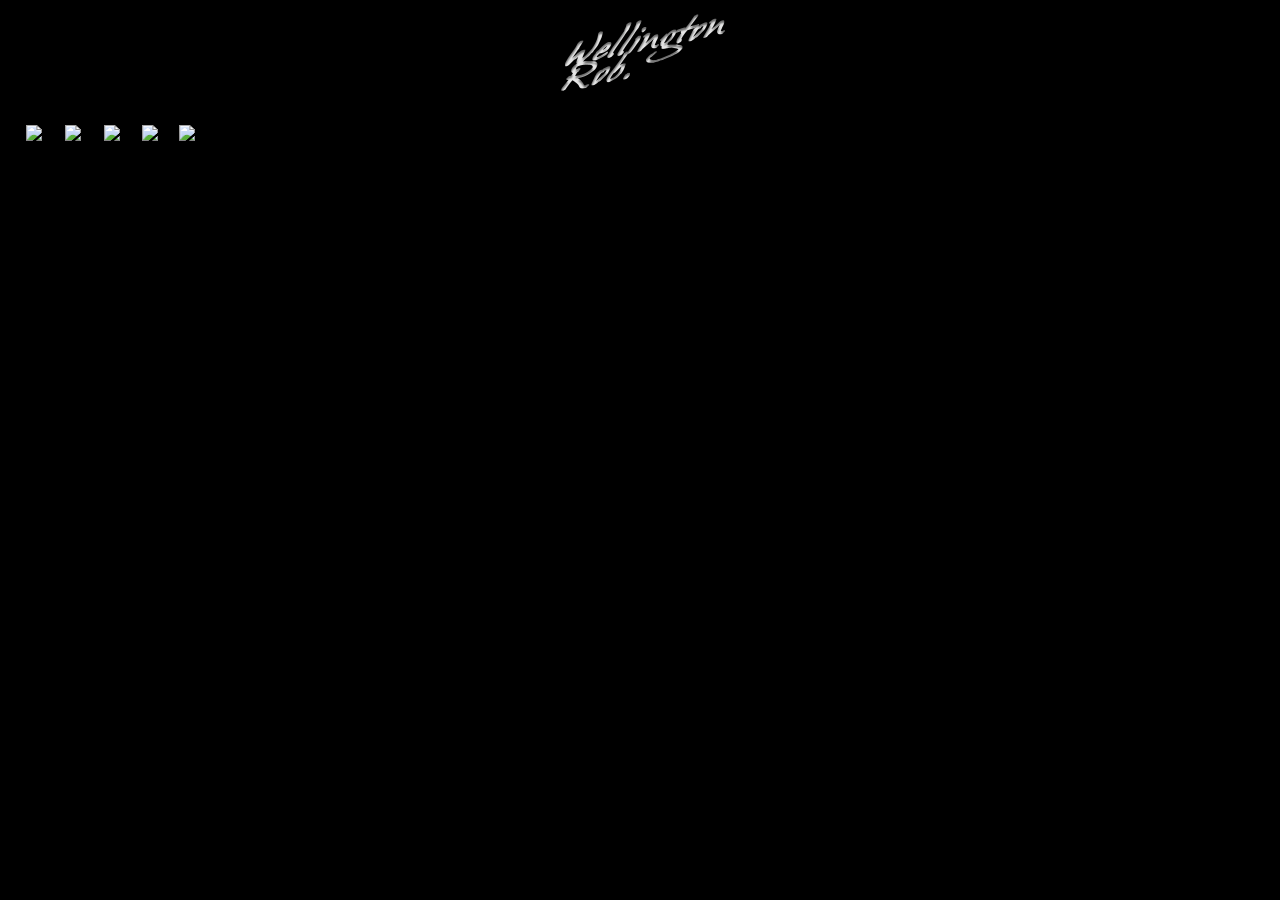
==== index.html @ d38f739b "Add files via upload" ====
<!DOCTYPE html>
<!--[if lt IE 7 ]> <html class="ie ie6 no-js" lang="en"> <![endif]-->
<!--[if IE 7 ]>    <html class="ie ie7 no-js" lang="en"> <![endif]-->
<!--[if IE 8 ]>    <html class="ie ie8 no-js" lang="en"> <![endif]-->
<!--[if IE 9 ]>    <html class="ie ie9 no-js" lang="en"> <![endif]-->
<!--[if gt IE 9]><!--><html class="no-js" lang="en"><!--<![endif]-->
    <head>
        <meta charset="UTF-8" />
        <meta http-equiv="X-UA-Compatible" content="IE=edge,chrome=1"> 
        <title>Wellington Rob.</title>
        <meta name="viewport" content="width=device-width, initial-scale=1.0"> 
        <meta name="description" content="Fullscreen Background Image Slideshow with CSS3 - A Css-only fullscreen background image slideshow" />
        <meta name="keywords" content="css3, css-only, fullscreen, background, slideshow, images, content" />
        <meta name="author" content="Codrops" />
        <link rel="shortcut icon" href="../favicon.ico"> 
        <link rel="stylesheet" type="text/css" href="css/demo.css" />
        <link rel="stylesheet" type="text/css" href="css/style1.css" />
		<script type="text/javascript" src="js/modernizr.custom.86080.js"></script>
    </head>
      <body id="page">

        <ul class="cb-slideshow">
            <li><span>Image 01</span><div><h3></h3></div></li>
            <li><span>Image 02</span><div><h3></h3></div></li>
            <li><span>Image 03</span><div><h3></h3></div></li>
            <li><span>Image 04</span><div><h3></h3></div></li>
            <li><span>Image 05</span><div><h3></h3></div></li>
            <li><span>Image 06</span><div><h3></h3></div></li>

        </ul>
        <div class="container">
            <!-- Codrops top bar -->
            <div class="codrops-top">
            
               
        <img src="images/logo.png" width="200">

    </body>
    </div>


        <table width="200" border="0">
  <tr>
    <th scope="col">&nbsp;</th>
    <th scope="col">&nbsp;</th>
    <th scope="col">&nbsp;</th>
    <th scope="col">&nbsp;</th>
    <th scope="col">&nbsp;</th>
    <th scope="col">&nbsp;</th>
    <th scope="col">&nbsp;</th>
    <th scope="col">&nbsp;</th>
  </tr>
  <tr>
    <td>&nbsp;</td>
    <td>&nbsp;</td>
    <td>&nbsp;</td>
    <td><img src="http://www.freeiconspng.com/uploads/images-linkedin-logo-png-14.png" width="30">&nbsp;&nbsp;</td>
    <td><img src="http://www.pngall.com/wp-content/uploads/2016/04/Github-PNG-Image-180x180.png" width="30">&nbsp;&nbsp;</td>
    <td><img src="http://www.pngall.com/wp-content/uploads/2016/07/Facebook-PNG-Image-180x180.png" width="30">&nbsp;&nbsp;</td>
    <td><img src="http://icons.iconarchive.com/icons/danleech/simple/512/behance-icon.png" width="30">&nbsp;&nbsp;</td>
    <td><img src="https://cdn1.iconfinder.com/data/icons/logotypes/32/instagram-128.png" width="30"></td>
  </tr>
  <tr>
    <td>&nbsp;</td>
    <td>&nbsp;</td>
    <td>&nbsp;</td>
    <td>&nbsp;</td>
    <td>&nbsp;</td>
    <td>&nbsp;</td>
    <td>&nbsp;</td>
    <td>&nbsp;</td>
  </tr>
  <tr>
    <td>&nbsp;</td>
    <td>&nbsp;</td>
    <td>&nbsp;</td>
    <td>&nbsp;</td>
    <td>&nbsp;</td>
    <td>&nbsp;</td>
    <td>&nbsp;</td>
    <td>&nbsp;</td>
  </tr>
  <tr>
    <td>&nbsp;</td>
    <td>&nbsp;</td>
    <td>&nbsp;</td>
    <td>&nbsp;</td>
    <td>&nbsp;</td>
    <td>&nbsp;</td>
    <td>&nbsp;</td>
    <td>&nbsp;</td>
  </tr>
  <tr>
    <td>&nbsp;</td>
    <td>&nbsp;</td>
    <td>&nbsp;</td>
    <td>&nbsp;</td>
    <td>&nbsp;</td>
    <td>&nbsp;</td>
    <td>&nbsp;</td>
    <td>&nbsp;</td>
  </tr>
  <tr>
    <td>&nbsp;</td>
    <td>&nbsp;</td>
    <td>&nbsp;</td>
    <td>&nbsp;</td>
    <td>&nbsp;</td>
    <td>&nbsp;</td>
    <td>&nbsp;</td>
    <td>&nbsp;</td>
  </tr>
  <tr>
    <td>&nbsp;</td>
    <td>&nbsp;</td>
    <td>&nbsp;</td>
    <td>&nbsp;</td>
    <td>&nbsp;</td>
    <td>&nbsp;</td>
    <td>&nbsp;</td>
    <td>&nbsp;</td>
  </tr>
</table>
</div>

</html>
---- css/demo.css ----
@font-face {
    font-family: 'BebasNeueRegular';
    src: url('fonts/BebasNeue-webfont.eot');
    src: url('fonts/BebasNeue-webfont.eot?#iefix') format('embedded-opentype'),
         url('fonts/BebasNeue-webfont.woff') format('woff'),
         url('fonts/BebasNeue-webfont.ttf') format('truetype'),
         url('fonts/BebasNeue-webfont.svg#BebasNeueRegular') format('svg');
    font-weight: normal;
    font-style: normal;
}
/* CSS reset */
body,div,dl,dt,dd,ul,ol,li,h1,h2,h3,h4,h5,h6,pre,form,fieldset,input,textarea,p,blockquote,th,td { 
	margin:0;
	padding:0;
}
html,body {
	margin:0;
	padding:0;
}
table {
	border-collapse:collapse;
	border-spacing:0;
}
fieldset,img { 
	border:0;
}
input{
	border:1px solid #b0b0b0;
	padding:3px 5px 4px;
	color:#979797;
	width:190px;
}
address,caption,cite,code,dfn,th,var {
	font-style:normal;
	font-weight:normal;
}
ol,ul {
	list-style:none;
}
caption,th {
	text-align:left;
}
h1,h2,h3,h4,h5,h6 {
	font-size:100%;
	font-weight:normal;
}
q:before,q:after {
	content:'';
}
abbr,acronym { border:0;
}
/* General Demo Style */
body{
	font-family: Constantia, Palatino, "Palatino Linotype", "Palatino LT STD", Georgia, serif;
	background: #000;
	font-weight: 400;
	font-size: 15px;
	color: #aa3e03;
	overflow-y: scroll;
	overflow-x: hidden;
}
.ie7 body{
	overflow:hidden;
}
a{
	color: #333;
	text-decoration: none;
}
.container{
	position: relative;
	text-align: center;
}
.clr{
	clear: both;
}
.container > header{
	padding: 30px 30px 10px 20px;
	margin: 0px 20px 10px 20px;
	position: relative;
	display: block;
	text-shadow: 1px 1px 1px rgba(0,0,0,0.2);
    text-align: left;
}
.container > header h1{
	font-family: 'BebasNeueRegular', 'Arial Narrow', Arial, sans-serif;
	font-size: 35px;
	line-height: 35px;
	position: relative;
	font-weight: 400;
	color: #fff;
	text-shadow: 1px 1px 1px rgba(0,0,0,0.3);
    padding: 0px 0px 5px 0px;
}
.container > header h1 span{

}
.container > header h2, p.info{
	font-size: 16px;
	font-style: italic;
	color: #f8f8f8;
	text-shadow: 1px 1px 1px rgba(0,0,0,0.6);
}
/* Header Style */
.codrops-top{
	font-family: Arial, sans-serif;
	line-height: 24px;
	font-size: 11px;
	width: 100%;
	background: rgba(0, 0, 0, 0.54);
	opacity: 0.9;
	text-transform: uppercase;
	z-index: 9999;
	position: relative;
	-moz-box-shadow: 1px 0px 2px #000;
	-webkit-box-shadow: 1px 0px 2px #000;
	box-shadow: 1px 0px 2px #000;
}
.codrops-top a{
	padding: 0px 10px;
	letter-spacing: 1px;
	color: #ddd;
	display: block;
	float: left;
}
.codrops-top a:hover{
	color: #fff;
}
.codrops-top span.right{
	float: right;
}
.codrops-top span.right a{
	float: none;
	display: inline;
}

p.codrops-demos{
	display: block;
	padding: 15px 0px;
}
p.codrops-demos a,
p.codrops-demos a.current-demo,
p.codrops-demos a.current-demo:hover{
    display: inline-block;
	border: 1px solid #6d0019;
	padding: 4px 10px 3px;
	font-size: 13px;
	line-height: 18px;
	margin: 2px 3px;
	font-weight: 800;
	-webkit-box-shadow: 0px 1px 1px rgba(0,0,0,0.1);
	-moz-box-shadow:0px 1px 1px rgba(0,0,0,0.1);
	box-shadow: 0px 1px 1px rgba(0,0,0,0.1);
	color:#fff;
	-webkit-border-radius: 5px;
	-moz-border-radius: 5px;
	border-radius: 5px;
	background: #a90329;
	background: -moz-linear-gradient(top, #a90329 0%, #8f0222 44%, #6d0019 100%);
	background: -webkit-gradient(linear, left top, left bottom, color-stop(0%,#a90329), color-stop(44%,#8f0222), color-stop(100%,#6d0019));
	background: -webkit-linear-gradient(top, #a90329 0%,#8f0222 44%,#6d0019 100%);
	background: -o-linear-gradient(top, #a90329 0%,#8f0222 44%,#6d0019 100%);
	background: -ms-linear-gradient(top, #a90329 0%,#8f0222 44%,#6d0019 100%);
	background: linear-gradient(top, #a90329 0%,#8f0222 44%,#6d0019 100%);
}
p.codrops-demos a:hover{
	background: #6d0019;
}
p.codrops-demos a:active{
	background: #6d0019;
	background: -moz-linear-gradient(top, #6d0019 0%, #8f0222 56%, #a90329 100%);
	background: -webkit-gradient(linear, left top, left bottom, color-stop(0%,#6d0019), color-stop(56%,#8f0222), color-stop(100%,#a90329));
	background: -webkit-linear-gradient(top, #6d0019 0%,#8f0222 56%,#a90329 100%);
	background: -o-linear-gradient(top, #6d0019 0%,#8f0222 56%,#a90329 100%);
	background: -ms-linear-gradient(top, #6d0019 0%,#8f0222 56%,#a90329 100%);
	background: linear-gradient(top, #6d0019 0%,#8f0222 56%,#a90329 100%);
	-webkit-box-shadow: 0px 1px 1px rgba(255,255,255,0.9);
	-moz-box-shadow:0px 1px 1px rgba(255,255,255,0.9);
	box-shadow: 0px 1px 1px rgba(255,255,255,0.9);
}
p.codrops-demos a.current-demo,
p.codrops-demos a.current-demo:hover{
	color: #A5727D;
	background: #6d0019;
}
/* Media Queries */
@media screen and (max-width: 767px) {
	.container > header{
		text-align: center;
	}
	p.codrops-demos {
		position: relative;
		top: auto;
		left: auto;
	}
}
---- css/style1.css ----
.cb-slideshow,
.cb-slideshow:after { 
    position: fixed;
    width: 100%;
    height: 100%;
    top: 0px;
    left: 0px;
    z-index: 0; 
}
.cb-slideshow:after { 
    content: '';
    background: transparent url(../images/pattern.png) repeat top left; 
}
.cb-slideshow li span { 
    width: 100%;
    height: 100%;
    position: absolute;
    top: 0px;
    left: 0px;
    color: transparent;
    background-size: cover;
    background-position: 50% 50%;
    background-repeat: none;
    opacity: 0;
    z-index: 0;
	-webkit-backface-visibility: hidden;
    -webkit-animation: imageAnimation 36s linear infinite 0s;
    -moz-animation: imageAnimation 36s linear infinite 0s;
    -o-animation: imageAnimation 36s linear infinite 0s;
    -ms-animation: imageAnimation 36s linear infinite 0s;
    animation: imageAnimation 36s linear infinite 0s; 
}
.cb-slideshow li div { 
    z-index: 1000;
    position: absolute;
    bottom: 30px;
    left: 0px;
    width: 100%;
    text-align: center;
    opacity: 0;
    color: #fff;
    -webkit-animation: titleAnimation 36s linear infinite 0s;
    -moz-animation: titleAnimation 36s linear infinite 0s;
    -o-animation: titleAnimation 36s linear infinite 0s;
    -ms-animation: titleAnimation 36s linear infinite 0s;
    animation: titleAnimation 36s linear infinite 0s; 
}
.cb-slideshow li div h3 { 
    font-family: 'BebasNeueRegular', 'Arial Narrow', Arial, sans-serif;
    font-size: 240px;
    padding: 0;
    line-height: 200px; 
}
.cb-slideshow li:nth-child(1) span { 
    background-image: url(../images/1.jpg) 
}
.cb-slideshow li:nth-child(2) span { 
    background-image: url(../images/2.jpg);
    -webkit-animation-delay: 6s;
    -moz-animation-delay: 6s;
    -o-animation-delay: 6s;
    -ms-animation-delay: 6s;
    animation-delay: 6s; 
}
.cb-slideshow li:nth-child(3) span { 
    background-image: url(../images/3.jpg);
    -webkit-animation-delay: 12s;
    -moz-animation-delay: 12s;
    -o-animation-delay: 12s;
    -ms-animation-delay: 12s;
    animation-delay: 12s; 
}
.cb-slideshow li:nth-child(4) span { 
    background-image: url(../images/4.jpg);
    -webkit-animation-delay: 18s;
    -moz-animation-delay: 18s;
    -o-animation-delay: 18s;
    -ms-animation-delay: 18s;
    animation-delay: 18s; 
}
.cb-slideshow li:nth-child(5) span { 
    background-image: url(../images/5.jpg);
    -webkit-animation-delay: 24s;
    -moz-animation-delay: 24s;
    -o-animation-delay: 24s;
    -ms-animation-delay: 24s;
    animation-delay: 24s; 
}
.cb-slideshow li:nth-child(6) span { 
    background-image: url(../images/6.jpg);
    -webkit-animation-delay: 30s;
    -moz-animation-delay: 30s;
    -o-animation-delay: 30s;
    -ms-animation-delay: 30s;
    animation-delay: 30s; 
}
.cb-slideshow li:nth-child(2) div { 
    -webkit-animation-delay: 6s;
    -moz-animation-delay: 6s;
    -o-animation-delay: 6s;
    -ms-animation-delay: 6s;
    animation-delay: 6s; 
}
.cb-slideshow li:nth-child(3) div { 
    -webkit-animation-delay: 12s;
    -moz-animation-delay: 12s;
    -o-animation-delay: 12s;
    -ms-animation-delay: 12s;
    animation-delay: 12s; 
}
.cb-slideshow li:nth-child(4) div { 
    -webkit-animation-delay: 18s;
    -moz-animation-delay: 18s;
    -o-animation-delay: 18s;
    -ms-animation-delay: 18s;
    animation-delay: 18s; 
}
.cb-slideshow li:nth-child(5) div { 
    -webkit-animation-delay: 24s;
    -moz-animation-delay: 24s;
    -o-animation-delay: 24s;
    -ms-animation-delay: 24s;
    animation-delay: 24s; 
}
.cb-slideshow li:nth-child(6) div { 
    -webkit-animation-delay: 30s;
    -moz-animation-delay: 30s;
    -o-animation-delay: 30s;
    -ms-animation-delay: 30s;
    animation-delay: 30s; 
}
/* Animation for the slideshow images */
@-webkit-keyframes imageAnimation { 
    0% { opacity: 0;
    -webkit-animation-timing-function: ease-in; }
    8% { opacity: 1;
         -webkit-animation-timing-function: ease-out; }
    17% { opacity: 1 }
    25% { opacity: 0 }
    100% { opacity: 0 }
}
@-moz-keyframes imageAnimation { 
    0% { opacity: 0;
    -moz-animation-timing-function: ease-in; }
    8% { opacity: 1;
         -moz-animation-timing-function: ease-out; }
    17% { opacity: 1 }
    25% { opacity: 0 }
    100% { opacity: 0 }
}
@-o-keyframes imageAnimation { 
    0% { opacity: 0;
    -o-animation-timing-function: ease-in; }
    8% { opacity: 1;
         -o-animation-timing-function: ease-out; }
    17% { opacity: 1 }
    25% { opacity: 0 }
    100% { opacity: 0 }
}
@-ms-keyframes imageAnimation { 
    0% { opacity: 0;
    -ms-animation-timing-function: ease-in; }
    8% { opacity: 1;
         -ms-animation-timing-function: ease-out; }
    17% { opacity: 1 }
    25% { opacity: 0 }
    100% { opacity: 0 }
}
@keyframes imageAnimation { 
    0% { opacity: 0;
    animation-timing-function: ease-in; }
    8% { opacity: 1;
         animation-timing-function: ease-out; }
    17% { opacity: 1 }
    25% { opacity: 0 }
    100% { opacity: 0 }
}
/* Animation for the title */
@-webkit-keyframes titleAnimation { 
    0% { opacity: 0 }
    8% { opacity: 1 }
    17% { opacity: 1 }
    19% { opacity: 0 }
    100% { opacity: 0 }
}
@-moz-keyframes titleAnimation { 
    0% { opacity: 0 }
    8% { opacity: 1 }
    17% { opacity: 1 }
    19% { opacity: 0 }
    100% { opacity: 0 }
}
@-o-keyframes titleAnimation { 
    0% { opacity: 0 }
    8% { opacity: 1 }
    17% { opacity: 1 }
    19% { opacity: 0 }
    100% { opacity: 0 }
}
@-ms-keyframes titleAnimation { 
    0% { opacity: 0 }
    8% { opacity: 1 }
    17% { opacity: 1 }
    19% { opacity: 0 }
    100% { opacity: 0 }
}
@keyframes titleAnimation { 
    0% { opacity: 0 }
    8% { opacity: 1 }
    17% { opacity: 1 }
    19% { opacity: 0 }
    100% { opacity: 0 }
}
/* Show at least something when animations not supported */
.no-cssanimations .cb-slideshow li span{
	opacity: 1;
}

@media screen and (max-width: 1140px) { 
    .cb-slideshow li div h3 { font-size: 140px }
}
@media screen and (max-width: 600px) { 
    .cb-slideshow li div h3 { font-size: 80px }
}
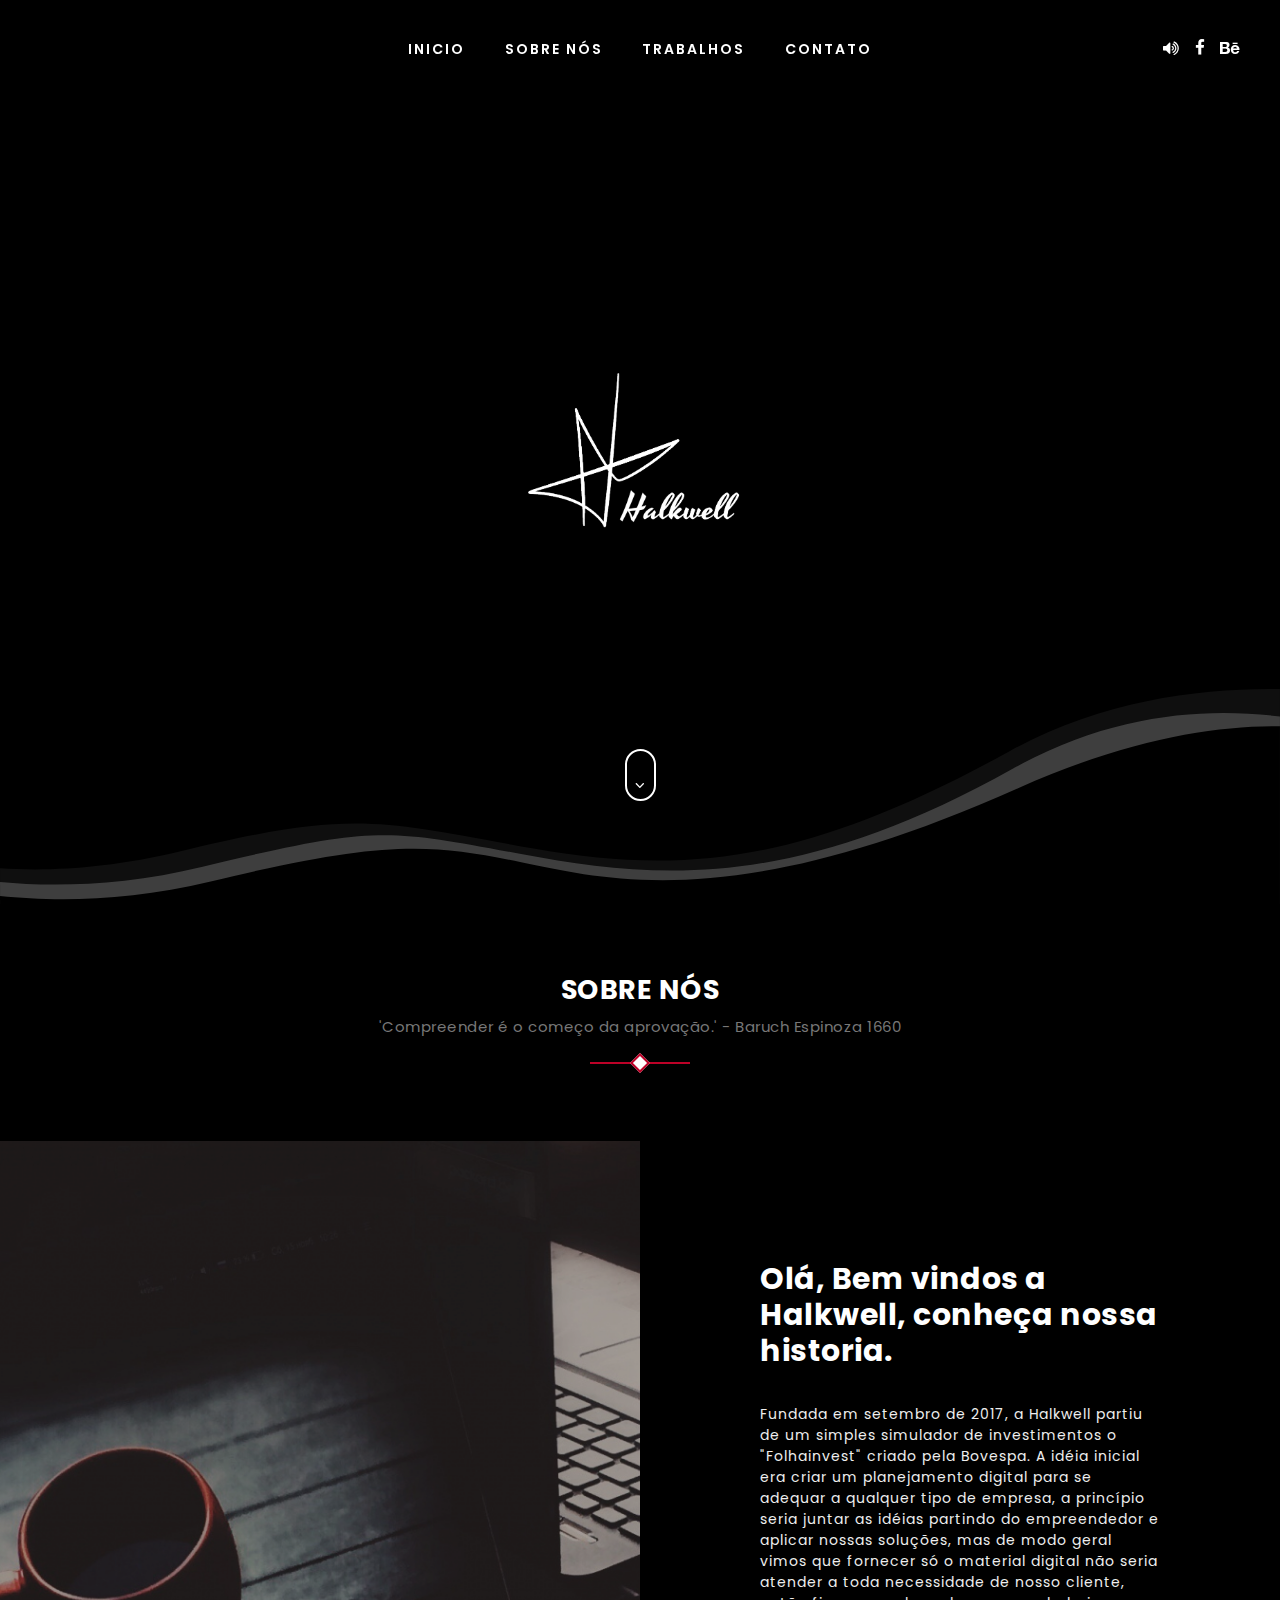
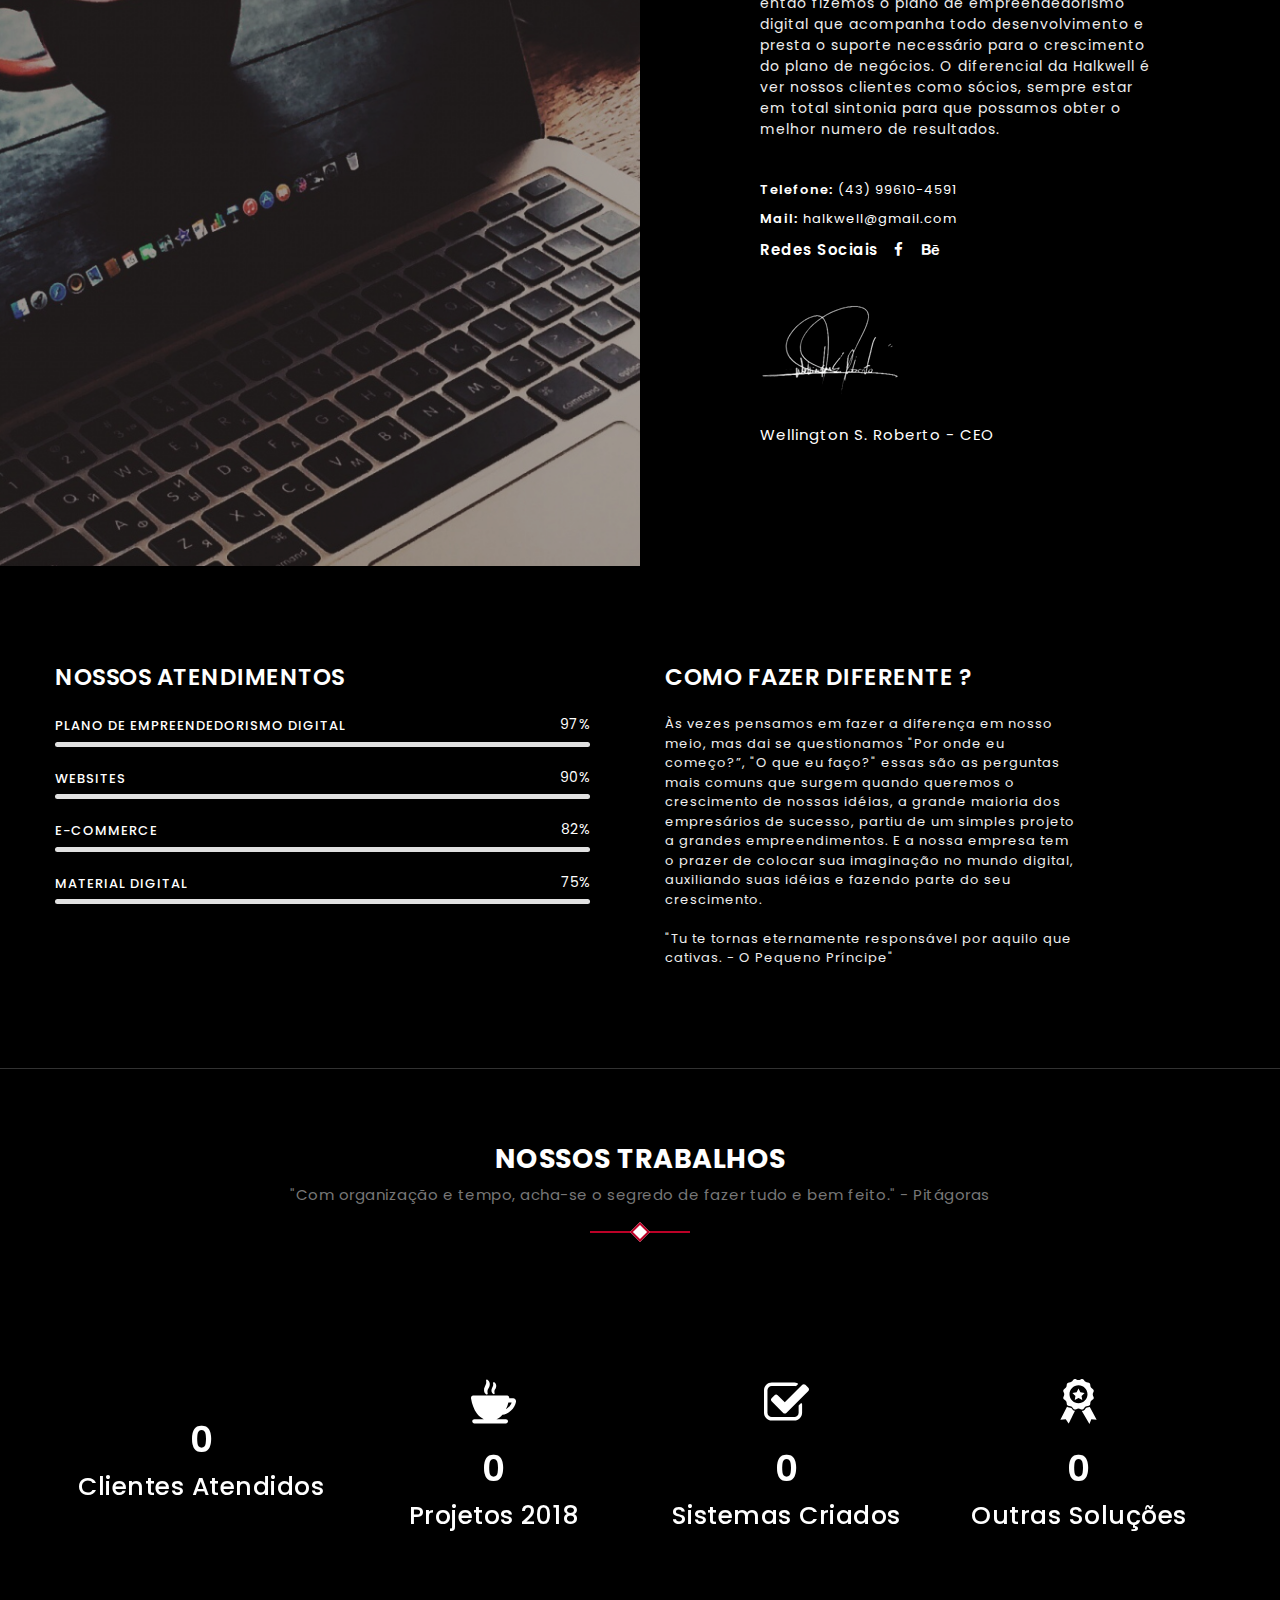
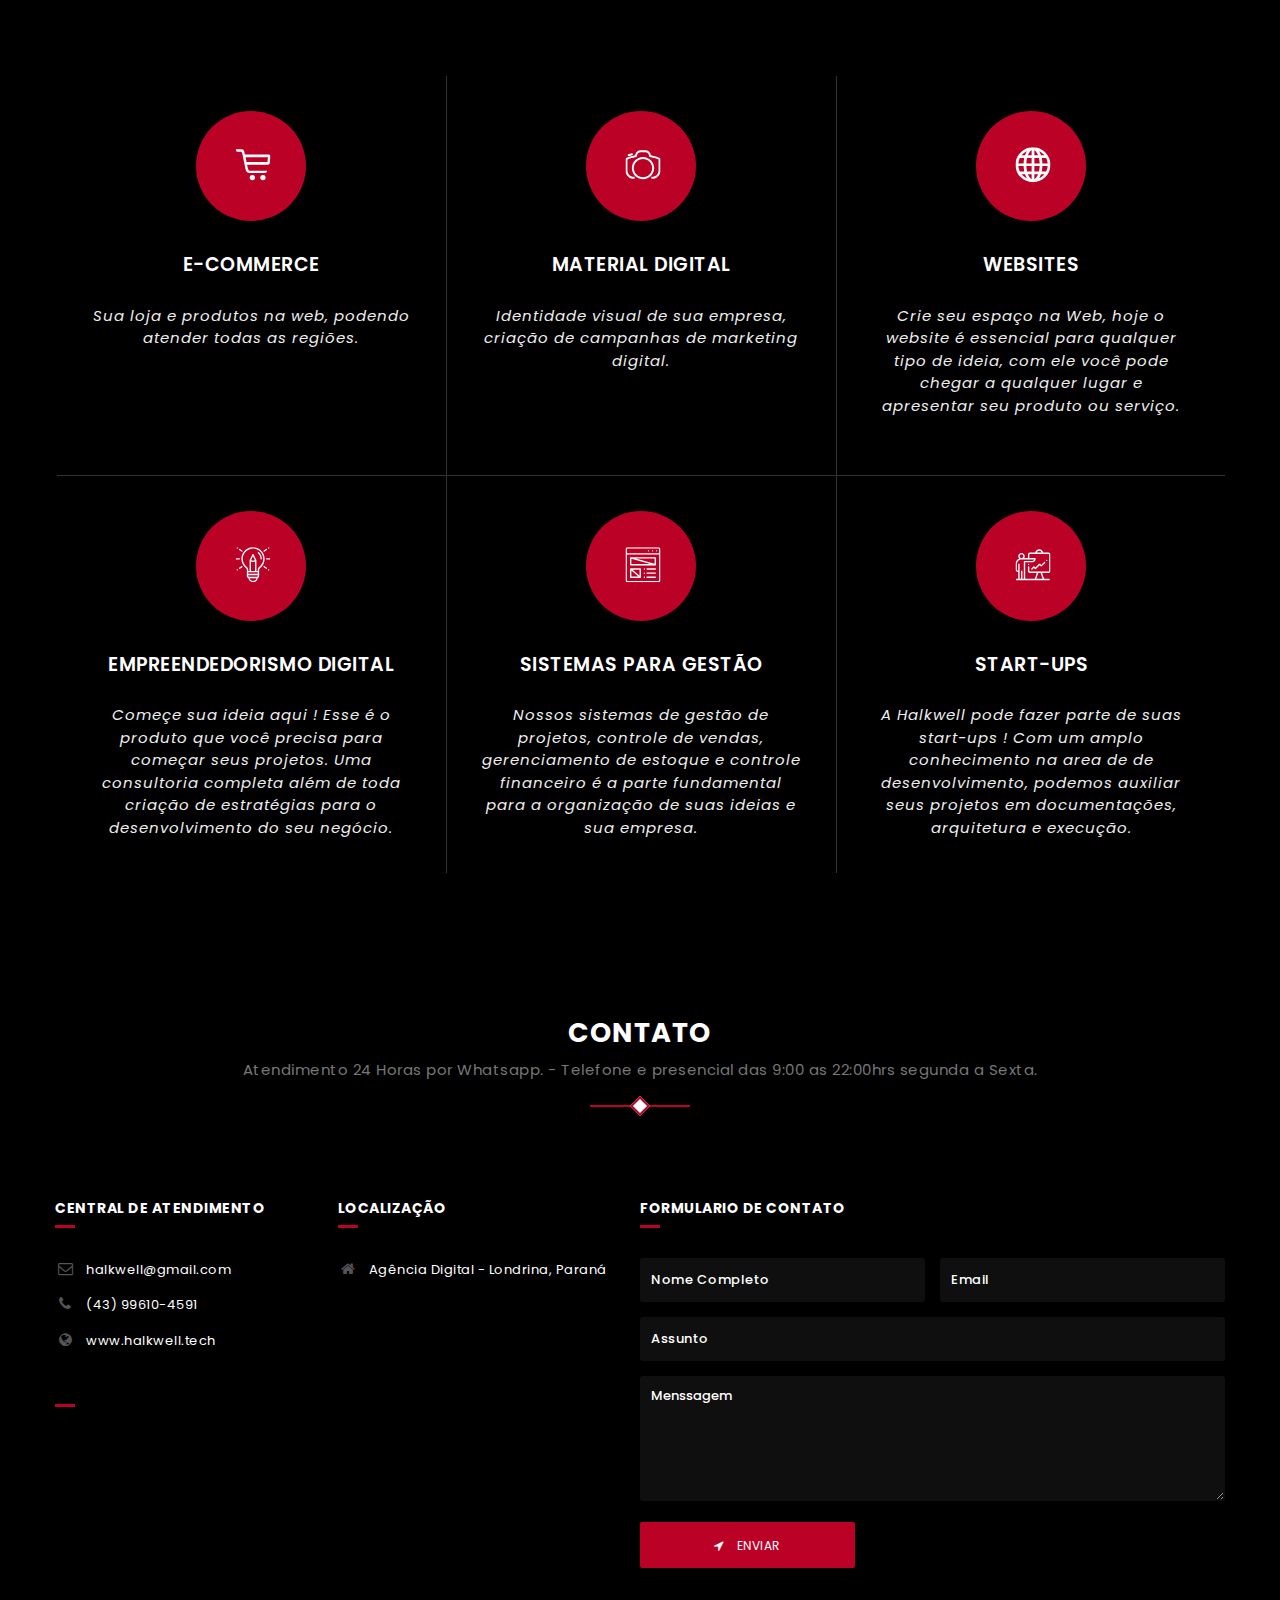
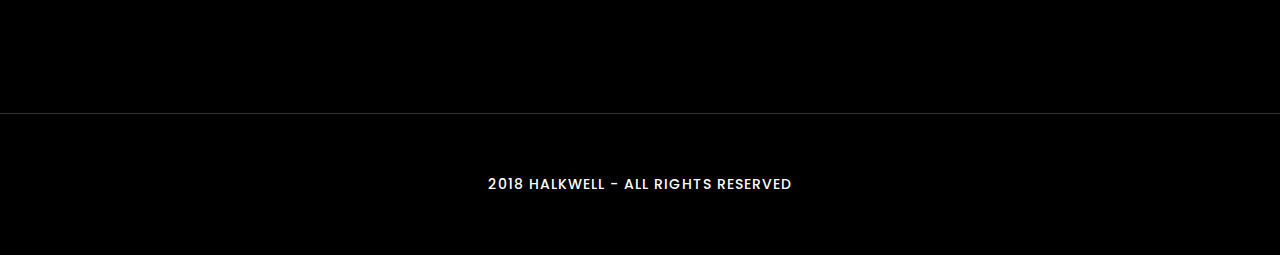
==== commit 5379a299: "Add files via upload" ====
--- a/index.html
+++ b/index.html
@@ -1,126 +1,1008 @@
-<!DOCTYPE html>
-<!--[if lt IE 7 ]> <html class="ie ie6 no-js" lang="en"> <![endif]-->
-<!--[if IE 7 ]>    <html class="ie ie7 no-js" lang="en"> <![endif]-->
-<!--[if IE 8 ]>    <html class="ie ie8 no-js" lang="en"> <![endif]-->
-<!--[if IE 9 ]>    <html class="ie ie9 no-js" lang="en"> <![endif]-->
-<!--[if gt IE 9]><!--><html class="no-js" lang="en"><!--<![endif]-->
-    <head>
-        <meta charset="UTF-8" />
-        <meta http-equiv="X-UA-Compatible" content="IE=edge,chrome=1"> 
-        <title>Wellington Rob.</title>
-        <meta name="viewport" content="width=device-width, initial-scale=1.0"> 
-        <meta name="description" content="Fullscreen Background Image Slideshow with CSS3 - A Css-only fullscreen background image slideshow" />
-        <meta name="keywords" content="css3, css-only, fullscreen, background, slideshow, images, content" />
-        <meta name="author" content="Codrops" />
-        <link rel="shortcut icon" href="../favicon.ico"> 
-        <link rel="stylesheet" type="text/css" href="css/demo.css" />
-        <link rel="stylesheet" type="text/css" href="css/style1.css" />
-		<script type="text/javascript" src="js/modernizr.custom.86080.js"></script>
-    </head>
-      <body id="page">
-
-        <ul class="cb-slideshow">
-            <li><span>Image 01</span><div><h3></h3></div></li>
-            <li><span>Image 02</span><div><h3></h3></div></li>
-            <li><span>Image 03</span><div><h3></h3></div></li>
-            <li><span>Image 04</span><div><h3></h3></div></li>
-            <li><span>Image 05</span><div><h3></h3></div></li>
-            <li><span>Image 06</span><div><h3></h3></div></li>
-
-        </ul>
-        <div class="container">
-            <!-- Codrops top bar -->
-            <div class="codrops-top">
-            
-               
-        <img src="images/logo.png" width="200">
-
-    </body>
-    </div>
-
-
-        <table width="200" border="0">
-  <tr>
-    <th scope="col">&nbsp;</th>
-    <th scope="col">&nbsp;</th>
-    <th scope="col">&nbsp;</th>
-    <th scope="col">&nbsp;</th>
-    <th scope="col">&nbsp;</th>
-    <th scope="col">&nbsp;</th>
-    <th scope="col">&nbsp;</th>
-    <th scope="col">&nbsp;</th>
-  </tr>
-  <tr>
-    <td>&nbsp;</td>
-    <td>&nbsp;</td>
-    <td>&nbsp;</td>
-    <td><img src="http://www.freeiconspng.com/uploads/images-linkedin-logo-png-14.png" width="30">&nbsp;&nbsp;</td>
-    <td><img src="http://www.pngall.com/wp-content/uploads/2016/04/Github-PNG-Image-180x180.png" width="30">&nbsp;&nbsp;</td>
-    <td><img src="http://www.pngall.com/wp-content/uploads/2016/07/Facebook-PNG-Image-180x180.png" width="30">&nbsp;&nbsp;</td>
-    <td><img src="http://icons.iconarchive.com/icons/danleech/simple/512/behance-icon.png" width="30">&nbsp;&nbsp;</td>
-    <td><img src="https://cdn1.iconfinder.com/data/icons/logotypes/32/instagram-128.png" width="30"></td>
-  </tr>
-  <tr>
-    <td>&nbsp;</td>
-    <td>&nbsp;</td>
-    <td>&nbsp;</td>
-    <td>&nbsp;</td>
-    <td>&nbsp;</td>
-    <td>&nbsp;</td>
-    <td>&nbsp;</td>
-    <td>&nbsp;</td>
-  </tr>
-  <tr>
-    <td>&nbsp;</td>
-    <td>&nbsp;</td>
-    <td>&nbsp;</td>
-    <td>&nbsp;</td>
-    <td>&nbsp;</td>
-    <td>&nbsp;</td>
-    <td>&nbsp;</td>
-    <td>&nbsp;</td>
-  </tr>
-  <tr>
-    <td>&nbsp;</td>
-    <td>&nbsp;</td>
-    <td>&nbsp;</td>
-    <td>&nbsp;</td>
-    <td>&nbsp;</td>
-    <td>&nbsp;</td>
-    <td>&nbsp;</td>
-    <td>&nbsp;</td>
-  </tr>
-  <tr>
-    <td>&nbsp;</td>
-    <td>&nbsp;</td>
-    <td>&nbsp;</td>
-    <td>&nbsp;</td>
-    <td>&nbsp;</td>
-    <td>&nbsp;</td>
-    <td>&nbsp;</td>
-    <td>&nbsp;</td>
-  </tr>
-  <tr>
-    <td>&nbsp;</td>
-    <td>&nbsp;</td>
-    <td>&nbsp;</td>
-    <td>&nbsp;</td>
-    <td>&nbsp;</td>
-    <td>&nbsp;</td>
-    <td>&nbsp;</td>
-    <td>&nbsp;</td>
-  </tr>
-  <tr>
-    <td>&nbsp;</td>
-    <td>&nbsp;</td>
-    <td>&nbsp;</td>
-    <td>&nbsp;</td>
-    <td>&nbsp;</td>
-    <td>&nbsp;</td>
-    <td>&nbsp;</td>
-    <td>&nbsp;</td>
-  </tr>
-</table>
-</div>
-
+<!DOCTYPE html>
+<!--[if lt IE 7 ]><html class="ie ie6" lang="en"> <![endif]-->
+<!--[if IE 7 ]><html class="ie ie7" lang="en"> <![endif]-->
+<!--[if IE 8 ]><html class="ie ie8" lang="en"> <![endif]-->
+<!--[if (gte IE 9)|!(IE)]><!--><html lang="en"> <!--<![endif]-->
+
+
+<!-- Mirrored from benoon.com/demos/thememarket/html/macro/1/ by HTTrack Website Copier/3.x [XR&CO'2014], Mon, 26 Feb 2018 13:49:34 GMT -->
+<head>
+
+<meta http-equiv="Content-Type" content="text/html; charset=utf-8" />
+
+<meta name="description" content="Name of your web site">
+<meta name="author" content="thememarket">
+
+<meta name="viewport" content="width=device-width, initial-scale=1, maximum-scale=1">
+
+<title>Halkwell</title>
+
+<link rel="shortcut icon" href="img/favicon.ico" />
+
+<!-- STYLES -->
+<link href="https://fonts.googleapis.com/css?family=Poppins:300,300i,400,400i,500,500i,600,600i,700,700i,800,800i,900,900i" rel="stylesheet">
+<link rel="stylesheet" type="text/css" href="css/plugins.css" />
+<link rel="stylesheet" type="text/css" href="css/style.css" />
+<!--[if lt IE 9]> <script type="text/javascript" src="js/modernizr.custom.js"></script> <![endif]-->
+<!-- /STYLES -->
+
+</head>
+
+<body>
+
+<!-- WRAPPER ALL -->
+<div class="macro_tm_wrapper_all" data-audio="on">
+	
+    <!-- HEADER -->
+    <header class="macro_tm_header">
+		<div class="in">
+			<div class="in_relative">
+				<div class="logo">
+					<a class="light" href="#"></a>
+					<a class="dark" href="#"></a>
+				</div>
+				<div class="navigation_list_wrap">
+					<div class="menu">
+						<ul class="anchor_nav">
+							<li><a href="#home">Inicio</a></li>
+							<li><a href="#about">Sobre Nós</a></li>
+							<li><a href="#services">Trabalhos</a></li>
+							<li><a href="#contact">Contato</a></li>
+						</ul>
+					</div>
+					<div class="social_icons">
+						<ul>
+							<li class="audio">
+								<a  class="voice_on" href="#"><i class="xcon-volume-up"></i></a>
+							</li>
+							<li class="icon"><a href="#"><i class="xcon-facebook"></i></a></li>
+							<li class="icon"><a href="#"><i class="xcon-behance"></i></a></li>
+						</ul>
+					</div>
+					<div class="macro_tm_trigger">
+						<div class="hamburger hamburger--collapse-r">
+							<div class="hamburger-box">
+								<div class="hamburger-inner"></div>
+							</div>
+						</div>
+					</div>
+				</div>
+			</div>
+		</div>
+  		 <!-- MOBILE MENU -->
+   		<div class="macro_tm_mobile_menu_wrap">
+			<ul class="anchor_nav">
+		<li><a href="#home">Inicio</a></li>
+							<li><a href="#about">Sobre Nós</a></li>
+							<li><a href="#services">Trabalhos</a></li>
+							<li><a href="#contact">Contato</a></li>
+			</ul>
+		</div>
+    </header>
+    <!-- /HEADER -->
+    
+    <!-- CONTENT -->
+	<div class="macro_tm_content">
+	
+		<!-- HOME -->
+		<div class="macro_tm_section" id="home">
+			<div class="macro_tm_top_bg_wrap home">
+				<div class="top_bg">
+					<div class="overlay_image home jarallax" data-speed=".22"></div>
+					<div class="overlay_color home"></div>
+				</div>
+				<div class="top_bg_content home">
+					<div class="thememarket_text_animation">
+						<span><img src="img/logo.png" style="width: 40%;"></span>
+											</div>
+					<div class="down">
+						<div class="in anchor">
+							<a href="#about"><span class="animated"><i class="xcon-angle-down"></i></span></a>
+						</div>
+					</div>
+					<div class="effectiv">
+						<img class="svg" src="img/svg/divider1.svg" alt="" />
+					</div>
+				</div>
+			</div>
+		</div>
+		<!-- /HOME -->
+		
+		<!-- ABOUT -->
+		<div class="macro_tm_section" id="about">
+			<div class="macro_tm_title_holder">
+				<span class="title_section">Sobre nós</span>
+				<span class="title_definition">'Compreender é o começo da aprovação.' - Baruch Espinoza 1660</span>
+				<span class="line"></span>
+			</div>
+			<div class="macro_tm_about_me_wrap">
+				<div class="my_image main">
+					<div class="overlay_about"></div>
+				</div>
+				<div class="image_definition">
+					<div class="name_holder">
+						<h3>Olá, Bem vindos a Halkwell, conheça nossa historia.</h3>
+					</div>
+					<div class="description">
+						<p>Fundada em setembro de 2017, a Halkwell partiu de um simples simulador de investimentos o "Folhainvest" criado pela Bovespa. A idéia inicial era criar um planejamento digital para se adequar a qualquer tipo de empresa, a princípio seria juntar as idéias partindo do empreendedor e aplicar nossas soluções, mas de modo geral vimos que fornecer só o material digital não seria atender a toda necessidade de nosso cliente, então fizemos o plano de empreendedorismo digital que acompanha todo desenvolvimento e presta o suporte necessário para o crescimento do plano de negócios. O diferencial da Halkwell é ver nossos clientes como sócios, sempre estar em total sintonia para que possamos obter o melhor numero de resultados.</p>
+					</div>
+					<div class="contact_author">
+						<p class="phone"><label>Telefone:</label><span>(43) 99610-4591</span></p>
+						<p class="mail"><label>Mail:</label><a href="#">halkwell@gmail.com</a></p>
+						<label class="social">Redes Sociais</label>
+						<ul>
+							<li><a href="#"><i class="xcon-facebook"></i></a></li>
+							<li><a href="#"><i class="xcon-behance"></i></a></li>
+						</ul>
+					</div>
+					<div class="sign">
+					<br>
+						<img src="img/sign/sign-half-dark.png" alt="" />
+						<br>
+						<br>
+						</div>
+						<p class="social" style="color: #fff; width: 100%;">Wellington S. Roberto - CEO</p>
+					
+				</div>
+			</div>
+		</div>
+		
+		<!-- SKILLS -->
+		<div class="macro_tm_section">
+			<div class="macro_tm_skills_wrap">
+				<div class="container">
+					<div class="inner">
+						<div class="left">
+							<div class="title_in">
+								<h3>Nossos Atendimentos</h3>
+							</div>
+							 <div class="macro_tm_progress_wrap" data-size="small" data-round="c" data-strip="off">
+							 	<div class="macro_tm_progress" data-value="97" data-color="#333">
+									<span><span class="label">Plano de Empreendedorismo Digital</span><span class="number">97%</span></span>
+									<div class="macro_tm_bar_bg"><div class="macro_tm_bar_wrap"><div class="macro_tm_bar"></div></div></div>
+								</div>
+								<div class="macro_tm_progress" data-value="90" data-color="#333">
+									<span><span class="label">Websites</span><span class="number">90%</span></span>
+									<div class="macro_tm_bar_bg"><div class="macro_tm_bar_wrap"><div class="macro_tm_bar"></div></div></div>
+								</div>
+								<div class="macro_tm_progress" data-value="82" data-color="#333">
+									<span><span class="label">E-Commerce</span><span class="number">82%</span></span>
+									<div class="macro_tm_bar_bg"><div class="macro_tm_bar_wrap"><div class="macro_tm_bar"></div></div></div>
+								</div>
+								<div class="macro_tm_progress" data-value="75" data-color="#333">
+									<span><span class="label">Material Digital</span><span class="number">75%</span></span>
+									<div class="macro_tm_bar_bg"><div class="macro_tm_bar_wrap"><div class="macro_tm_bar"></div></div></div>
+								</div>
+							</div>
+						</div>
+						<div class="right">
+							<div class="title_in">
+								<h3>Como fazer diferente ?</h3>
+							</div>
+							<p>Às vezes pensamos em fazer a diferença em nosso meio, mas dai se questionamos "Por onde eu começo?”, "O que eu faço?" essas são as perguntas mais comuns que surgem quando queremos o crescimento de nossas idéias, a grande maioria dos empresários de sucesso, partiu de um simples projeto a grandes empreendimentos. E a nossa empresa tem o prazer de colocar sua imaginação no mundo digital, auxiliando suas idéias e fazendo parte do seu crescimento.<br><br>"Tu te tornas eternamente responsável por aquilo que cativas. - O Pequeno Príncipe" <br /></p>
+						</div>
+					</div>
+				</div>
+			</div>
+		</div>
+		<!-- /SKILLS -->
+		
+		
+		<!-- COUNTER -->
+		<div class="macro_tm_section" id="services">
+			<div class="macro_tm_title_holder services">
+				<span class="title_section">Nossos Trabalhos</span>
+				<span class="title_definition">"Com organização e tempo, acha-se o segredo de fazer tudo e bem feito." - Pitágoras</span>
+				<span class="line"></span>
+			</div>
+			<div class="macro_tm_counter_wrapper_all">
+				<div class="macro_tm_jarallax_inner_bg">
+					<div class="overlay_image jarallax" data-speed=".22"></div>
+					<div class="overlay_color"></div>
+				</div>
+				<div class="macro_tm_jarallax_inner_content">
+					<div class="container">
+						<div class="macro_tm_counter_wrap" data-col="4" data-delay="300">
+							<ul class="macro_tm_counter_list">
+								<li>
+									<img class="svg" src="img/svg/heartt.svg" alt="" />
+									<h3 class="macro_tm_counter" data-from="22" data-to="22" data-speed="2500">0</h3>
+									<span>Clientes Atendidos</span>
+								</li>
+								<li>
+									<img class="svg" src="img/svg/cup-of-drink.svg" alt="" />
+									<h3 class="macro_tm_counter" data-from="0" data-to="8" data-speed="2000">0</h3>
+									<span>Projetos 2018</span>
+								</li>
+								<li>
+									<img class="svg" src="img/svg/checked_fat.svg" alt="" />
+									<h3 class="macro_tm_counter" data-from="0" data-to="7" data-speed="2000">0</h3>
+									<span>Sistemas Criados</span>
+								</li>
+								<li>
+									<img class="svg" src="img/svg/award.svg" alt="" />
+									<h3 class="macro_tm_counter" data-from="0" data-to="15" data-speed="2000">0</h3>
+									<span>Outras Soluções</span>
+								</li>
+							</ul>
+						</div>
+					</div>
+				</div>
+			</div>
+		</div>
+		<!-- /COUNTER -->
+		
+		<!-- SERVICES -->
+		<div class="macro_tm_section">
+			<div class="macro_tm_services_wrap">
+				<div class="container">
+					<div class="macro_tm_list_service_wrap">
+						<ul class="macro_tm_miniboxes">
+							<li class="macro_tm_minibox">
+								<div class="list_in">
+									<div class="macro_tm_icon_box">
+										<div class="svg_icon">
+											<span><img class="svg" src="img/svg/purchase.svg" alt="" /></span>
+										</div>
+									</div>
+									<span class="box_title">E-Commerce</span>
+									<p>Sua loja e produtos na web, podendo atender todas as regiões.</p>
+								</div>
+							</li>
+							<li class="macro_tm_minibox">
+								<div class="list_in">
+									<div class="macro_tm_icon_box">
+										<div class="svg_icon">
+											<span><img class="svg" src="img/svg/photo-camera.svg" alt="" /></span>
+										</div>
+									</div>
+									<span class="box_title">Material Digital</span>
+									<p>Identidade visual de sua empresa, criação de campanhas de marketing digital.</p>
+								</div>
+							</li>
+							<li class="macro_tm_minibox">
+								<div class="list_in">
+									<div class="macro_tm_icon_box">
+										<div class="svg_icon">
+											<span><img class="svg" src="img/svg/bicycle.svg" alt="" /></span>
+										</div>
+									</div>
+									<span class="box_title">Websites</span>
+									<p>Crie seu espaço na Web, hoje o website é essencial para qualquer tipo de ideia, com ele você pode chegar a qualquer lugar e apresentar seu produto ou serviço.</p>
+								</div>
+							</li>
+							<li class="macro_tm_minibox">
+								<div class="list_in">
+									<div class="macro_tm_icon_box">
+										<div class="svg_icon">
+											<span><img class="svg" src="img/svg/phone-call.svg" alt="" /></span>
+										</div>
+									</div>
+									<span class="box_title">Empreendedorismo Digital</span>
+									<p>Começe sua ideia aqui ! Esse é o produto que você precisa para começar seus projetos. Uma consultoria completa além de toda criação de estratégias para o desenvolvimento do seu negócio.</p>
+								</div>
+							</li>
+							<li class="macro_tm_minibox">
+								<div class="list_in">
+									<div class="macro_tm_icon_box">
+										<div class="svg_icon">
+											<span><img class="svg" src="img/svg/open-book.svg" alt="" /></span>
+										</div>
+									</div>
+									<span class="box_title">Sistemas para Gestão</span>
+									<p>Nossos sistemas de gestão de projetos, controle de vendas, gerenciamento de estoque e controle financeiro é a parte fundamental para a organização de suas ideias e sua empresa.</p>
+								</div>
+							</li>
+							<li class="macro_tm_minibox">
+								<div class="list_in">
+									<div class="macro_tm_icon_box">
+										<div class="svg_icon">
+											<span><img class="svg" src="img/svg/hospital.svg" alt="" /></span>
+										</div>
+									</div>
+									<span class="box_title">Start-ups</span>
+									<p>A Halkwell pode fazer parte de suas start-ups ! Com um amplo conhecimento na area de de desenvolvimento, podemos auxiliar seus projetos em documentações, arquitetura e execução.</p>
+								</div>
+							</li>
+						</ul>
+					</div>
+				</div>
+			</div>
+		</div>
+		<!-- /SERVICES -->
+		
+		<!-- 
+		<div class="macro_tm_section">
+			<div class="macro_tm_pricing_wrap">
+				<div class="macro_tm_jarallax_inner_bg">
+					<div class="overlay_image pricing jarallax" data-speed=".22"></div>
+					<div class="overlay_color"></div>
+				</div>
+				<div class="macro_tm_jarallax_inner_content pricing_jar">
+					<div class="macro_tm_title_holder">
+						<span class="title_section">Pricing</span>
+						<span class="line"></span>
+					</div>
+					<div class="container">
+						<div class="macro_tm_list_wrap section_pricing" data-column="4" data-space="">
+							<ul class="macro_list">
+								<li class="list_li">
+									<div class="list_in">
+										<div class="title_holder">
+											<span class="title_box">Starter</span>
+											<span class="price">$<strong>20</strong>/month</span>
+											<p class="definition">Lorem Ipsum is simply dummy printing.</p>
+											<span class="line"></span>
+										</div>
+										<div class="pricing_specs">
+											<ul>
+												<li>
+													<span><strong>3 GB</strong> disk space</span>
+													<img class="svg red" src="img/svg/checked.svg" alt="" />
+												</li>
+												<li>
+													<span><strong>15 GB</strong> monthly</span>
+													<img class="svg red" src="img/svg/checked.svg" alt="" />
+												</li>
+												<li>
+													<span><strong>1</strong> email</span>
+													<img class="svg red" src="img/svg/checked.svg" alt="" />
+												</li>
+												<li>
+													<span><strong>24/7</strong> support</span>
+													<img class="svg black" src="img/svg/close1.svg" alt="" />
+												</li>
+												<li>
+													<span><strong>Ultimated</strong> hosting</span>
+													<img class="svg black" src="img/svg/close1.svg" alt="" />
+												</li>
+												<li>
+													<span><strong>MySQL</strong> database</span>
+													<img class="svg black" src="img/svg/close1.svg" alt="" />
+												</li>
+											</ul>
+										</div>
+										<div class="macro_tm_purchase_button">
+											<div class="in">
+												<a href="#"><i class="xcon-basket"></i>Purchase</a>
+											</div>
+										</div>
+									</div>
+								</li>
+								<li class="list_li">
+									<div class="list_in">
+										<div class="title_holder">
+											<span class="title_box">Medium</span>
+											<span class="price">$<strong>30</strong>/month</span>
+											<p class="definition">Lorem Ipsum is simply dummy printing.</p>
+											<span class="line"></span>
+										</div>
+										<div class="pricing_specs">
+											<ul>
+												<li>
+													<span><strong>5 GB</strong> disk space</span>
+													<img class="svg red" src="img/svg/checked.svg" alt="" />
+												</li>
+												<li>
+													<span><strong>25 GB</strong> monthly</span>
+													<img class="svg red" src="img/svg/checked.svg" alt="" />
+												</li>
+												<li>
+													<span><strong>5</strong> email</span>
+													<img class="svg red" src="img/svg/checked.svg" alt="" />
+												</li>
+												<li>
+													<span><strong>24/7</strong> support</span>
+													<img class="svg red" src="img/svg/checked.svg" alt="" />
+												</li>
+												<li>
+													<span><strong>Ultimated</strong> hosting</span>
+													<img class="svg black" src="img/svg/close1.svg" alt="" />
+												</li>
+												<li>
+													<span><strong>MySQL</strong> database</span>
+													<img class="svg black" src="img/svg/close1.svg" alt="" />
+												</li>
+											</ul>
+										</div>
+										<div class="macro_tm_purchase_button">
+											<a href="#"><i class="xcon-basket"></i>Purchase</a>
+										</div>
+										<div class="featured_box"><span>Sale</span></div>
+									</div>
+								</li>
+								<li class="list_li">
+									<div class="list_in">
+										<div class="title_holder">
+											<span class="title_box">Developer</span>
+											<span class="price">$<strong>40</strong>/month</span>
+											<p class="definition">Lorem Ipsum is simply dummy printing.</p>
+											<span class="line"></span>
+										</div>
+										<div class="pricing_specs">
+											<ul>
+												<li>
+													<span><strong>10 GB</strong> disk space</span>
+													<img class="svg red" src="img/svg/checked.svg" alt="" />
+												</li>
+												<li>
+													<span><strong>35 GB</strong> monthly</span>
+													<img class="svg red" src="img/svg/checked.svg" alt="" />
+												</li>
+												<li>
+													<span><strong>10</strong> email</span>
+													<img class="svg red" src="img/svg/checked.svg" alt="" />
+												</li>
+												<li>
+													<span><strong>24/7</strong> support</span>
+													<img class="svg red" src="img/svg/checked.svg" alt="" />
+												</li>
+												<li>
+													<span><strong>Ultimated</strong> hosting</span>
+													<img class="svg red" src="img/svg/checked.svg" alt="" />
+												</li>
+												<li>
+													<span><strong>MySQL</strong> database</span>
+													<img class="svg black" src="img/svg/close1.svg" alt="" />
+												</li>
+											</ul>
+										</div>
+										<div class="macro_tm_purchase_button">
+											<a href="#"><i class="xcon-basket"></i>Purchase</a>
+										</div>
+									</div>
+								</li>
+								<li class="list_li">
+									<div class="list_in">
+										<div class="title_holder">
+											<span class="title_box">VIP</span>
+											<span class="price">$<strong>77</strong>/month</span>
+											<p class="definition">Lorem Ipsum is simply dummy printing.</p>
+											<span class="line"></span>
+										</div>
+										<div class="pricing_specs">
+											<ul>
+												<li>
+													<span><strong>100 GB</strong> disk space</span>
+													<img class="svg red" src="img/svg/checked.svg" alt="" />
+												</li>
+												<li>
+													<span><strong>500 GB</strong> monthly</span>
+													<img class="svg red" src="img/svg/checked.svg" alt="" />
+												</li>
+												<li>
+													<span><strong>100</strong> email</span>
+													<img class="svg red" src="img/svg/checked.svg" alt="" />
+												</li>
+												<li>
+													<span><strong>24/7</strong> support</span>
+													<img class="svg red" src="img/svg/checked.svg" alt="" />
+												</li>
+												<li>
+													<span><strong>Ultimated</strong> hosting</span>
+													<img class="svg red" src="img/svg/checked.svg" alt="" />
+												</li>
+												<li>
+													<span><strong>MySQL</strong> database</span>
+													<img class="svg red" src="img/svg/checked.svg" alt="" />
+												</li>
+											</ul>
+										</div>
+										<div class="macro_tm_purchase_button">
+											<a href="#"><i class="xcon-basket"></i>Purchase</a>
+										</div>
+										<div class="featured_box"><span>-10%</span></div>
+									</div>
+								</li>
+							</ul>
+						</div>
+					</div>
+				</div>
+			</div>
+		</div>
+		<!-- /PRICING -->
+		
+		<!-- 
+		<div class="macro_tm_section" id="portfolio">
+			<div class="macro_tm_portfolio_wrap">
+				<div class="macro_tm_title_holder">
+					<span class="title_section">Portfolio</span>
+					<span class="title_definition">Lorem Ipsum is simply dummy text of the super printing.</span>
+					<span class="line"></span>
+				</div>
+				<div class="macro_tm_portfolio_wrap" data-col="4" data-space="10" data-lightbox-gallery="on" data-hover-img="scale" data-overlay-bgcolor="transDark" data-text-hor-pos="center" data-text-ver-pos="middle"  data-hover-animate="zoomIn" data-round="e" data-animation="woop" data-delay="300">
+					<ul class="macro_tm_portfolio_filter">
+						<li><a href="#" class="current" data-filter="*">All</a></li>
+						<li><a href="#" data-filter=".people">People</a></li>
+						<li><a href="#" data-filter=".nature">Nature</a></li>
+						<li><a href="#" data-filter=".animal">Animal</a></li>
+						<li><a href="#" data-filter=".video">Video</a></li>
+					</ul>
+					<ul class="macro_tm_portfolio_list gallery_zoom">
+						<li class="people">
+							<article class="item_holder">
+								<img class="image" src="img/portfolio/people/2.jpg" alt="" />
+								<div class="overlay">
+									<div class="clickable_wrap">
+										<a class="zoom" href="img/portfolio/people/2.jpg"><img class="svg" src="img/svg/zoom.svg" alt="" />
+											<span class="definition_icon zoom">Zoom</span>
+										</a>
+										<a class="gownload" href="#">
+											<img class="svg" src="img/svg/download2.svg" alt="" />
+											<span class="definition_icon download">Download</span>
+										</a>
+										<a class="purchase" href="#"><img class="svg" src="img/svg/purchase.svg" alt="" />
+											<span class="definition_icon purchase">Purchase</span>
+										</a>
+									</div>
+									<div class="portfolio_title">
+										<h5 class="title_name"><a href="portfolio_single.html">My daughter</a></h5>
+									</div>
+								</div>
+							</article>
+						</li>
+						<li class="nature">
+							<article class="item_holder">
+								<img class="image" src="img/portfolio/nature/2.jpg" alt="" />
+								<div class="overlay">
+									<div class="clickable_wrap">
+										<a class="zoom" href="img/portfolio/nature/2.jpg"><img class="svg" src="img/svg/zoom.svg" alt="" />
+											<span class="definition_icon zoom">Zoom</span>
+										</a>
+										<a class="gownload" href="#">
+											<img class="svg" src="img/svg/download2.svg" alt="" />
+											<span class="definition_icon download">Download</span>
+										</a>
+										<a class="purchase" href="#"><img class="svg" src="img/svg/purchase.svg" alt="" />
+											<span class="definition_icon purchase">Purchase</span>
+										</a>
+									</div>
+									<div class="portfolio_title">
+										<h5 class="title_name"><a href="portfolio_single.html">Amazing Flower</a></h5>
+									</div>
+								</div>
+							</article>
+						</li>
+						<li class="animal">
+							<article class="item_holder">
+								<img class="image" src="img/portfolio/animals/2.jpg" alt="" />
+								<div class="overlay">
+									<div class="clickable_wrap">
+										<a class="zoom" href="img/portfolio/animals/2.jpg"><img class="svg" src="img/svg/zoom.svg" alt="" />
+											<span class="definition_icon zoom">Zoom</span>
+										</a>
+										<a class="gownload" href="#">
+											<img class="svg" src="img/svg/download2.svg" alt="" />
+											<span class="definition_icon download">Download</span>
+										</a>
+										<a class="purchase" href="#"><img class="svg" src="img/svg/purchase.svg" alt="" />
+											<span class="definition_icon purchase">Purchase</span>
+										</a>
+									</div>
+									<div class="portfolio_title">
+										<h5 class="title_name"><a href="portfolio_single.html">Golden Fish</a></h5>
+									</div>
+								</div>
+							</article>
+						</li>
+						<li class="video" >
+							<article class="item_holder">
+								<img class="image" src="img/portfolio/nature/3.jpg" alt="" />
+								<div class="overlay">
+									<div class="clickable_wrap">
+										<a class="play popup-youtube" href="https://www.youtube.com/watch?v=LTXD6XZXc3U">
+											<img class="svg" src="img/svg/play.svg" alt="" />
+											<span class="definition_icon play">Play</span>
+										</a>
+										<a class="gownload" href="#">
+											<img class="svg" src="img/svg/download2.svg" alt="" />
+											<span class="definition_icon download">Download</span>
+										</a>
+										<a class="purchase" href="#"><img class="svg" src="img/svg/purchase.svg" alt="" />
+											<span class="definition_icon purchase">Purchase</span>
+										</a>
+									</div>
+									<div class="portfolio_title">
+										<h5 class="title_name"><a href="portfolio_single.html">Black Eagle</a></h5>
+									</div>
+								</div>
+							</article>
+						</li>
+						<li class="animal">
+							<article class="item_holder">
+								<img class="image" src="img/portfolio/animals/4.jpg" alt="" />
+								<div class="overlay">
+									<div class="clickable_wrap">
+										<a class="zoom" href="img/portfolio/animals/4.jpg"><img class="svg" src="img/svg/zoom.svg" alt="" />
+											<span class="definition_icon zoom">Zoom</span>
+										</a>
+										<a class="gownload" href="#">
+											<img class="svg" src="img/svg/download2.svg" alt="" />
+											<span class="definition_icon download">Download</span>
+										</a>
+										<a class="purchase" href="#"><img class="svg" src="img/svg/purchase.svg" alt="" />
+											<span class="definition_icon purchase">Purchase</span>
+										</a>
+									</div>
+									<div class="portfolio_title">
+										<h5 class="title_name"><a href="portfolio_single.html">Rare Eagle</a></h5>
+									</div>
+								</div>
+							</article>
+						</li>
+						<li class="animal">
+							<article class="item_holder">
+								<img class="image" src="img/portfolio/animals/3.jpg" alt="" />
+								<div class="overlay">
+									<div class="clickable_wrap">
+										<a class="zoom" href="img/portfolio/animals/3.jpg"><img class="svg" src="img/svg/zoom.svg" alt="" />
+											<span class="definition_icon zoom">Zoom</span>
+										</a>
+										<a class="gownload" href="#">
+											<img class="svg" src="img/svg/download2.svg" alt="" />
+											<span class="definition_icon download">Download</span>
+										</a>
+										<a class="purchase" href="#"><img class="svg" src="img/svg/purchase.svg" alt="" />
+											<span class="definition_icon purchase">Purchase</span>
+										</a>
+									</div>
+									<div class="portfolio_title">
+										<h5 class="title_name"><a href="portfolio_single.html">Funny Cat</a></h5>
+									</div>
+								</div>
+							</article>
+						</li>
+						<li class="nature">
+							<article class="item_holder">
+								<img class="image" src="img/portfolio/nature/1.jpg" alt="" />
+								<div class="overlay">
+									<div class="clickable_wrap">
+										<a class="zoom" href="img/portfolio/nature/1.jpg"><img class="svg" src="img/svg/zoom.svg" alt="" />
+											<span class="definition_icon zoom">Zoom</span>
+										</a>
+										<a class="gownload" href="#">
+											<img class="svg" src="img/svg/download2.svg" alt="" />
+											<span class="definition_icon download">Download</span>
+										</a>
+										<a class="purchase" href="#"><img class="svg" src="img/svg/purchase.svg" alt="" />
+											<span class="definition_icon purchase">Purchase</span>
+										</a>
+									</div>
+									<div class="portfolio_title">
+										<h5 class="title_name"><a href="portfolio_single.html">Beautiful Flower</a></h5>
+									</div>
+								</div>
+							</article>
+						</li>
+						<li class="people">
+							<article class="item_holder">
+								<img class="image" src="img/portfolio/people/1.jpg" alt="" />
+								<div class="overlay">
+									<div class="clickable_wrap">
+										<a class="zoom" href="img/portfolio/people/1.jpg"><img class="svg" src="img/svg/zoom.svg" alt="" />
+											<span class="definition_icon zoom">Zoom</span>
+										</a>
+										<a class="gownload" href="#">
+											<img class="svg" src="img/svg/download2.svg" alt="" />
+											<span class="definition_icon download">Download</span>
+										</a>
+										<a class="purchase" href="#"><img class="svg" src="img/svg/purchase.svg" alt="" />
+											<span class="definition_icon purchase">Purchase</span>
+										</a>
+									</div>
+									<div class="portfolio_title">
+										<h5 class="title_name"><a href="portfolio_single.html">Isabelle Alton</a></h5>
+									</div>
+								</div>
+							</article>
+						</li>
+					</ul>
+				</div>
+			</div>
+		</div>
+		<!-- /PORTFOLIO -->
+		
+		<!-- 
+		<div class="macro_tm_section" id="blog">
+			<div class="macro_tm_blog_wrap">
+				<div class="macro_tm_title_holder blog">
+				<span class="title_section">Latest Blog</span>
+				<span class="title_definition">Lorem Ipsum is simply dummy text of the super printing.</span>
+				<span class="line"></span>
+			</div>
+				<div class="macro_tm_list_wrap section_blog" data-column="3" data-space="20">
+					<div class="container">
+						<ul class="macro_list another_animation">
+							<li class="list_li hideforanimation">
+								<div class="list_in">
+									<a href="#"><img class="image" src="img/blog/1.jpg" alt="" /></a>
+									<a href="blog_single.html"><div class="overlay_blog"></div></a>
+									<div class="blog_definitions_wrap">
+										<p class="date">07 January 2017 / By <a href="#">Marcus Doe</a></p>
+										<span class="title_item"><a href="blog_single.html">Photographer Girl</a></span>
+										<p class="description_blog">Lorem Ipsum is simply dummy text of the printing and typesetting.</p>
+									</div>
+									<div class="category_blog">
+										<span>Photographer</span>
+									</div>
+								</div>
+							</li>
+							<li class="list_li hideforanimation">
+								<div class="list_in">
+									<a href="#"><img class="image" src="img/blog/2.jpg" alt="" /></a>
+									<a href="blog_single.html"><div class="overlay_blog"></div></a>
+									<div class="blog_definitions_wrap">
+										<p class="date">11 February 2017 / By <a href="#">Ferry An</a></p>
+										<span class="title_item"><a href="blog_single.html">UPS Autocar</a></span>
+										<p class="description_blog">Lorem Ipsum is simply dummy text of the printing and typesetting.</p>
+									</div>
+									<div class="category_blog">
+										<span>Transport</span>
+									</div>
+								</div>
+							</li>
+							<li class="list_li hideforanimation">
+								<div class="list_in">
+									<a href="#"><img class="image" src="img/blog/8.jpg" alt="" /></a>
+									<a href="blog_single.html"><div class="overlay_blog"></div></a>
+									<div class="blog_definitions_wrap">
+										<p class="date">15 March 2017 / By <a href="#">Xuan Li</a></p>
+										<span class="title_item"><a href="blog_single.html">Fashionable Girl</a></span>
+										<p class="description_blog">Lorem Ipsum is simply dummy text of the printing and typesetting.</p>
+									</div>
+									<div class="category_blog">
+										<span>Fashion</span>
+									</div>
+								</div>
+							</li>
+							<li class="list_li hideforanimation">
+								<div class="list_in">
+									<a href="#"><img class="image" src="img/blog/4.jpg" alt="" /></a>
+									<a href="blog_single.html"><div class="overlay_blog"></div></a>
+									<div class="blog_definitions_wrap">
+										<p class="date">01 April 2017 / By <a href="#">Nick Man</a></p>
+										<span class="title_item"><a href="blog_single.html">Beautiful Nature</a></span>
+										<p class="description_blog">Lorem Ipsum is simply dummy text of the printing and typesetting.</p>
+									</div>
+									<div class="category_blog">
+										<span>Nature</span>
+									</div>
+								</div>
+							</li>
+							<li class="list_li hideforanimation">
+								<div class="list_in">
+									<a href="#"><img class="image" src="img/blog/7.jpg" alt="" /></a>
+									<a href="blog_single.html"><div class="overlay_blog"></div></a>
+									<div class="blog_definitions_wrap">
+										<p class="date">10 September 2017 / By <a href="#">Salmon Cook</a></p>
+										<span class="title_item"><a href="blog_single.html">Alone</a></span>
+										<p class="description_blog">Lorem Ipsum is simply dummy text of the printing and typesetting.</p>
+									</div>
+									<div class="category_blog">
+										<span>Life</span>
+									</div>
+								</div>
+							</li>
+							<li class="list_li hideforanimation">
+								<div class="list_in">
+									<a href="#"><img class="image" src="img/blog/6.jpg" alt="" /></a>
+									<a href="blog_single.html"><div class="overlay_blog"></div></a>
+									<div class="blog_definitions_wrap">
+										<p class="date">25 October 2017 / By <a href="#">Richard Doe</a></p>
+										<span class="title_item"><a href="blog_single.html">Lovely Couples</a></span>
+										<p class="description_blog">Lorem Ipsum is simply dummy text of the printing and typesetting.</p>
+									</div>
+									<div class="category_blog">
+										<span>Life</span>
+									</div>
+								</div>
+							</li>
+						</ul>
+					</div>
+				</div>
+			</div>
+		</div>
+		<!-- /BLOG -->
+		
+		<!-- 
+		<div class="macro_tm_title_holder partner">
+			<span class="title_section">Partners</span>
+			<span class="line"></span>
+		</div>
+		<div class="macro_tm_section">
+			<div class="macro_tm_parners_wrap">
+				<div class="macro_tm_list_wrap section_partners" data-column="" data-space="">
+					<div class="container">
+						<ul class="macro_list owl-carousel">
+							<li class="list_li item">
+								<div class="list_in">
+									<img src="img/partners/1.png" alt="#" />
+								</div>
+							</li>
+							<li class="list_li item">
+								<div class="list_in">
+									<img src="img/partners/2.png" alt="#" />
+								</div>
+							</li>
+							<li class="list_li item">
+								<div class="list_in">
+									<img src="img/partners/3.png" alt="#" />
+								</div>
+							</li>
+							<li class="list_li item">
+								<div class="list_in">
+									<img src="img/partners/4.png" alt="#" />
+								</div>
+							</li>
+							<li class="list_li item">
+								<div class="list_in">
+									<img src="img/partners/5.png" alt="#" />
+								</div>
+							</li>
+							<li class="list_li item">
+								<div class="list_in">
+									<img src="img/partners/6.png" alt="#" />
+								</div>
+							</li>
+							<li class="list_li item">
+								<div class="list_in">
+									<img src="img/partners/7.png" alt="#" />
+								</div>
+							</li>
+						</ul>
+					</div>
+				</div>
+			</div>
+		</div>
+		<!-- /PARTNER -->
+		
+		<!-- CONTACT -->
+		<div class="macro_tm_section" id="contact">
+			<div class="macro_tm_contact_wrap">
+				<div class="macro_tm_title_holder contact">
+					<span class="title_section">Contato</span>
+					<span class="title_definition">Atendimento 24 Horas por Whatsapp. - Telefone e presencial das 9:00 as 22:00hrs segunda a Sexta.</span>
+					<span class="line"></span>
+				</div>
+				<div class="container">
+					<div class="in">
+						<div class="left">
+							<div class="general">
+								<span class="title">Central de Atendimento</span>
+								<span class="line"></span>
+								<ul>
+									<li><i class="xcon-mail"></i><a href="#">halkwell@gmail.com</a></li>
+									<li><i class="xcon-phone"></i><span>(43) 99610-4591</span></li>
+									<li><i class="xcon-globe"></i><a href="#">www.halkwell.tech</a></li>
+								</ul>
+							</div>
+							<div class="general willow">
+								<span class="title">Localização</span>
+								<span class="line"></span>
+								<ul>
+									
+									<li><i class="xcon-home"></i><span>Agência Digital - Londrina, Paraná</span></li>
+								</ul>
+							</div>
+							<div class="general instagram">
+								<span class="title"></span>
+								<span class="line"></span>
+								<div class="macro_tm_instagram_wrap">
+									<ul>
+										<li>
+											<div class="list_in">
+												<a href="#"></a>
+												<a href="#"><div class="overlay"></div></a>
+												<div class="like"><p><img class="svg" src="img/svg/heartt.svg" alt="" /> </p></div>
+											</div>
+										</li>
+										<li>
+											<div class="list_in">
+												<a href="#"></a>
+												<a href="#"><div class="overlay"></div></a>
+												<div class="like"><p><img class="svg" src="img/svg/heartt.svg" alt="" /> </p></div>
+											</div>
+										</li>
+										<li>
+											<div class="list_in">
+												<a href="#"></a>
+												<a href="#"><div class="overlay"></div></a>
+												<div class="like"><p><img class="svg" src="img/svg/heartt.svg" alt="" /> </p></div>
+											</div>
+										</li>
+										<li>
+											<div class="list_in">
+												<a href="#"></a>
+												<a href="#"><div class="overlay"></div></a>
+												<div class="like"><p><img class="svg" src="img/svg/heartt.svg" alt="" /> </p></div>
+											</div>
+										</li>
+										<li>
+											<div class="list_in">
+												<a href="#"></a>
+												<a href="#"><div class="overlay"></div></a>
+												<div class="like"><p><img class="svg" src="img/svg/heartt.svg" alt="" /> </p></div>
+											</div>
+										</li>
+									</ul>
+								</div>
+							</div>
+						</div>
+						<div class="right">
+							<div class="general">
+								<span class="title">Formulario de Contato</span>
+								<span class="line"></span>
+							</div>
+							<div class="contact">
+								<form action="http://benoon.com/" method="post" class="contact_form" id="contact_form">
+									<div class="returnmessage" data-success="Your message has been received, We will contact you soon."></div>
+									<div class="empty_notice"><span>Preencha todos os campos</span></div>
+									<div class="input_wrap">
+										<ul>
+											<li>
+												<div class="inner">
+													<input id="name" type="text" placeholder="Nome Completo" /> 
+												</div>
+											</li>
+											<li>
+												<div class="inner">
+													<input id="email" type="text" placeholder="Email" /> 
+												</div>
+											</li>
+											<li>
+												<div class="inner">
+													<input id="subject" type="text" placeholder="Assunto" /> 
+												</div>
+											</li>
+											<li>
+												<div class="inner">
+													<textarea id="message" placeholder="Menssagem"></textarea> 
+												</div>
+											</li>
+										</ul>
+										<a id="send_message" class="send_message" href="#"><i class="xcon-direction"></i>Enviar</a>
+									</div>
+								</form>
+							</div>
+						</div>
+					</div>
+				</div>
+			</div>
+		</div>
+		<!-- /CONTACT -->
+	</div>
+	<!-- /CONTENT -->
+   
+    <!-- FOOTER -->
+    <footer class="macro_tm_footer">
+		<div class="macro_tm_footer_copyright">
+			<p class="copyright">2018 Halkwell - All Rights Reserved</p>
+		</div>
+    </footer>
+    <!-- /FOOTER -->
+      	
+	<a class="macro_tm_totop" href="#"><i class="xcon-angle-up"></i></a>
+	
+	<!-- AUDIOBOX -->
+	<div class="macro_tm_audio_wrap">
+		<audio class="macro_tm_myaudio">
+			<source src="audio/music.mp3" type="audio/mp3">
+		</audio>
+	</div>
+    <!-- /AUDIOBOX -->
+       	
+</div>
+
+<!-- / WRAPPER ALL -->
+	
+<!-- SCRIPTS -->
+<script type="text/javascript" src="js/jquery.js"></script>
+<!--[if lt IE 10]> <script type="text/javascript" src="js/ie8.js"></script> <![endif]-->	
+<script type="text/javascript" src="js/plugins.js"></script>
+<script type="text/javascript" src="js/init.js"></script>
+<!-- /SCRIPTS -->
+
+</body>
+
+<!-- Mirrored from benoon.com/demos/thememarket/html/macro/1/ by HTTrack Website Copier/3.x [XR&CO'2014], Mon, 26 Feb 2018 13:49:37 GMT -->
 </html>--- a/css/plugins.css
+++ b/css/plugins.css
@@ -0,0 +1,2251 @@
+/*
+This file is made by thememarket (2017)
+This css file includes all base styles and template's main color (in this tempalte main color is pink(#f00a77)). 
+Template's main color styles located at the bottom of this file.
+
+01) BASE
+02) FORM ELEMENTS
+03) FONTELLO
+04) SKELETON OR GRID
+05) PERFECT SCROLLBAR
+06) FLEXSLIDER
+07) MAGNIFIC POPUP
+08) OWL CAROUSEL
+09) LETTER EFFECT
+10) NAV ANCHOR
+11) ANIMATION
+
+*/
+
+/*------------------------------------------------------------------*/ 
+/*	01) BASE
+/*------------------------------------------------------------------*/
+html,body,div,span,applet,object,iframe,h1,h2,h3,h4,h5,h6,p,blockquote,pre,a,abbr,acronym,address,big,cite,code,del,dfn,em,font,ins,kbd,q,s,samp,small,strike,strong,sub,sup,tt,var,b,u,i,center,dl,dt,dd,ol,ul,li,fieldset,form,label,legend,table,caption,tbody,tfoot,thead,tr,th,td
+	{
+	background: transparent;
+	border: 0;
+	margin: 0;
+	padding: 0;
+	vertical-align: baseline;
+	outline: none;
+}
+
+article, aside, details, figcaption, figure, footer, header, hgroup, nav, section {
+    display: block;
+}
+
+blockquote {
+	quotes: none;
+}
+
+blockquote:before,blockquote:after {
+	content: '';
+	content: none;
+}
+ul, ol{
+	margin:0px;	
+}
+ul li, ol li{
+	margin-bottom:0px;
+}
+img{
+	vertical-align:middle;
+	max-width:100%;
+}
+iframe{
+	max-width:100%;
+}
+del {
+	text-decoration: line-through;
+}
+a, i{
+	border:none;
+}
+a:hover{text-decoration:none;}
+
+h1, h2, h3, h4, h5, h6{
+	font-weight:700;
+	color:#333;
+	margin-bottom:20px;
+}
+h1 { font-size: 45px; }
+h2 { font-size: 36px; }
+h3 { font-size: 30px; }
+h4 { font-size: 24px; }
+h5 { font-size: 20px; }
+h6 { font-size: 16px; }
+
+table{
+	width:100%;
+	max-width:100%;
+	text-align:left;
+	border-collapse: collapse;
+	border-spacing: 0px;
+	margin-bottom:15px;
+	color:#999;
+	border:1px solid #eee;
+}
+table tr{
+	border:1px solid #eee;
+}
+table th{
+	vertical-align:top;
+	color:#333;
+	background:none;
+	font-size:16px;
+	font-weight:normal;
+	padding:15px 10px;
+	border:1px solid #eee;
+}
+table td{
+	vertical-align:top;
+	padding:10px;
+	border:1px solid #eee;
+}
+
+code, pre {
+	padding: 10px;
+	padding-bottom: 0;
+	border-left: 3px solid #6FBF71;
+	border-bottom: 1px solid transparent;
+	background: #f7f7f7;
+	overflow-x:scroll;
+}
+
+pre{
+	display: block;	
+	word-break: break-all;
+	word-wrap: break-word;
+}
+pre code { white-space: pre-wrap; }
+
+p{
+	letter-spacing:1px;
+}
+.space10{width:100%; float:left; clear:both; margin-bottom:10px;}
+.space20{width:100%; float:left; clear:both; margin-bottom:20px;}
+.space30{width:100%; float:left; clear:both; margin-bottom:30px;}
+.space40{width:100%; float:left; clear:both; margin-bottom:40px;}
+.space50{width:100%; float:left; clear:both; margin-bottom:50px;}
+.space60{width:100%; float:left; clear:both; margin-bottom:60px;}
+.space70{width:100%; float:left; clear:both; margin-bottom:70px;}
+.space80{width:100%; float:left; clear:both; margin-bottom:80px;}
+.space90{width:100%; float:left; clear:both; margin-bottom:90px;}
+.space100{width:100%; float:left; clear:both; margin-bottom:100px;}
+.space200{width:100%; float:left; clear:both; margin-bottom:200px;}
+.space300{width:100%; float:left; clear:both; margin-bottom:300px;}
+.space400{width:100%; float:left; clear:both; margin-bottom:400px;}
+.space500{width:100%; float:left; clear:both; margin-bottom:500px;}
+.space1000{width:100%; float:left; clear:both; margin-bottom:1000px;}
+
+/*------------------------------------------------------------------*/ 
+/*	02) FORM ELEMENTS
+/*------------------------------------------------------------------*/
+
+textarea{
+	border-radius:0;
+	font-size:13px;
+	color:#333;
+	resize:vertical;
+	font-family:"Poppins";
+	
+	-webkit-box-sizing: border-box; /* Safari/Chrome, other WebKit */
+	-moz-box-sizing: border-box;    /* Firefox, other Gecko */
+	-ms-box-sizing: border-box;     /* IE 10 + */
+	box-sizing: border-box;         /* Opera/IE 8+ */
+	
+	line-height:1.4;
+	padding:10px!important;
+	width:100%;
+	border:1px solid #eee;
+	
+	-webkit-transition: all .3s ease;
+	   -moz-transition: all .3s ease;
+	    -ms-transition: all .3s ease;
+	     -o-transition: all .3s ease;
+	        transition: all .3s ease;
+}
+input[type="text"],
+input[type="password"],
+input[type="datetime"],
+input[type="datetime-local"],
+input[type="date"],
+input[type="month"],
+input[type="time"],
+input[type="week"],
+input[type="number"],
+input[type="email"],
+input[type="url"],
+input[type="search"],
+input[type="tel"],
+input[type="color"],
+.uneditable-input {
+	border-radius:0;
+	font-size:13px;
+	min-width:220px;
+	color:#333;
+	letter-spacing:0.5px;
+	
+	-webkit-box-sizing: border-box; /* Safari/Chrome, other WebKit */
+	-moz-box-sizing: border-box;    /* Firefox, other Gecko */
+	-ms-box-sizing: border-box;     /* IE 10 + */
+	box-sizing: border-box;         /* Opera/IE 8+ */
+	
+	font-family:"Poppins";
+	
+	line-height:1.6;
+	padding:10px!important;
+	height:44px;
+	vertical-align:middle;
+	border:1px solid #eee;
+	
+	-webkit-transition: all .3s ease;
+	   -moz-transition: all .3s ease;
+	    -ms-transition: all .3s ease;
+	     -o-transition: all .3s ease;
+	        transition: all .3s ease;
+}
+
+textarea:focus,
+input[type="text"]:focus,
+input[type="password"]:focus,
+input[type="datetime"]:focus,
+input[type="datetime-local"]:focus,
+input[type="date"]:focus,
+input[type="month"]:focus,
+input[type="time"]:focus,
+input[type="week"]:focus,
+input[type="number"]:focus,
+input[type="email"]:focus,
+input[type="url"]:focus,
+input[type="search"]:focus,
+input[type="tel"]:focus,
+input[type="color"]:focus,
+.uneditable-input:focus {
+	border-color:#ccc;
+	background:#eee;
+}
+
+input[type="submit"]{
+	padding: 13px 15px;
+	height: 40px;
+	line-height: 1;
+	text-transform: uppercase;
+	font-size: 13px;
+	font-weight: 600;
+	text-decoration: none;
+	letter-spacing: 0.5px;
+	border:none;
+	cursor:pointer;
+	color: #FFF;
+	background:#777;
+	
+	-webkit-transition: all .3s ease;
+	   -moz-transition: all .3s ease;
+	    -ms-transition: all .3s ease;
+	     -o-transition: all .3s ease;
+	        transition: all .3s ease;
+}
+input[type="submit"]:hover{
+	background:#444;
+}
+select{
+	padding:8px;
+	border:2px solid #eee;
+}
+input[type="button"]{
+	cursor:pointer;
+	-webkit-transition: all .3s ease;
+	   -moz-transition: all .3s ease;
+	    -ms-transition: all .3s ease;
+	     -o-transition: all .3s ease;
+	        transition: all .3s ease;
+}
+
+/*------------------------------------------------------------------*/ 
+/*	03) FONTELLO
+/*------------------------------------------------------------------*/
+
+@font-face {
+  font-family: 'xcon';
+  src: url('font/xcon8158.eot?4965248');
+  src: url('font/xcon8158.eot?4965248#iefix') format('embedded-opentype'),
+       url('font/xcon8158.woff2?4965248') format('woff2'),
+       url('font/xcon8158.woff?4965248') format('woff'),
+       url('font/xcon8158.ttf?4965248') format('truetype'),
+       url('font/xcon8158.svg?4965248#xcon') format('svg');
+  font-weight: normal;
+  font-style: normal;
+}
+/* Chrome hack: SVG is rendered more smooth in Windozze. 100% magic, uncomment if you need it. */
+/* Note, that will break hinting! In other OS-es font will be not as sharp as it could be */
+/*
+@media screen and (-webkit-min-device-pixel-ratio:0) {
+  @font-face {
+    font-family: 'xcon';
+    src: url('../font/xcon.svg?4965248#xcon') format('svg');
+  }
+}
+*/
+ 
+ [class^="xcon-"]:before, [class*=" xcon-"]:before {
+  font-family: "xcon";
+  font-style: normal;
+  font-weight: normal;
+  speak: none;
+ 
+  display: inline-block;
+  text-decoration: inherit;
+  width: 1em;
+  margin-right: .2em;
+  text-align: center;
+  /* opacity: .8; */
+ 
+  /* For safety - reset parent styles, that can break glyph codes*/
+  font-variant: normal;
+  text-transform: none;
+ 
+  /* fix buttons height, for twitter bootstrap */
+  line-height: 1em;
+ 
+  /* Animation center compensation - margins should be symmetric */
+  /* remove if not needed */
+  margin-left: .2em;
+ 
+  /* you can be more comfortable with increased icons size */
+  /* font-size: 120%; */
+ 
+  /* Font smoothing. That was taken from TWBS */
+  -webkit-font-smoothing: antialiased;
+  -moz-osx-font-smoothing: grayscale;
+ 
+  /* Uncomment for 3D effect */
+  /* text-shadow: 1px 1px 1px rgba(127, 127, 127, 0.3); */
+}
+ 
+.xcon-phone:before { content: '\e800'; } /* '' */
+.xcon-mail:before { content: '\e801'; } /* '' */
+.xcon-globe:before { content: '\e802'; } /* '' */
+.xcon-glass:before { content: '\e803'; } /* '' */
+.xcon-music:before { content: '\e804'; } /* '' */
+.xcon-search:before { content: '\e805'; } /* '' */
+.xcon-star:before { content: '\e806'; } /* '' */
+.xcon-star-empty:before { content: '\e807'; } /* '' */
+.xcon-heart:before { content: '\e808'; } /* '' */
+.xcon-cancel-circled:before { content: '\e809'; } /* '' */
+.xcon-ok:before { content: '\e80a'; } /* '' */
+.xcon-bookmark:before { content: '\e80b'; } /* '' */
+.xcon-thumbs-up:before { content: '\e80c'; } /* '' */
+.xcon-thumbs-down:before { content: '\e80d'; } /* '' */
+.xcon-download:before { content: '\e80e'; } /* '' */
+.xcon-upload:before { content: '\e80f'; } /* '' */
+.xcon-lock-open:before { content: '\e810'; } /* '' */
+.xcon-lock:before { content: '\e811'; } /* '' */
+.xcon-bell:before { content: '\e812'; } /* '' */
+.xcon-location:before { content: '\e813'; } /* '' */
+.xcon-attention:before { content: '\e814'; } /* '' */
+.xcon-cog:before { content: '\e815'; } /* '' */
+.xcon-resize-full:before { content: '\e816'; } /* '' */
+.xcon-resize-small:before { content: '\e817'; } /* '' */
+.xcon-resize-horizontal:before { content: '\e818'; } /* '' */
+.xcon-resize-vertical:before { content: '\e819'; } /* '' */
+.xcon-basket:before { content: '\e81a'; } /* '' */
+.xcon-calendar:before { content: '\e81b'; } /* '' */
+.xcon-wrench:before { content: '\e81c'; } /* '' */
+.xcon-folder:before { content: '\e81d'; } /* '' */
+.xcon-folder-open:before { content: '\e81e'; } /* '' */
+.xcon-volume-off:before { content: '\e81f'; } /* '' */
+.xcon-volume-up:before { content: '\e820'; } /* '' */
+.xcon-volume-down:before { content: '\e821'; } /* '' */
+.xcon-clock:before { content: '\e822'; } /* '' */
+.xcon-zoom-out:before { content: '\e823'; } /* '' */
+.xcon-zoom-in:before { content: '\e824'; } /* '' */
+.xcon-down-dir:before { content: '\e825'; } /* '' */
+.xcon-up-dir:before { content: '\e826'; } /* '' */
+.xcon-left-dir:before { content: '\e827'; } /* '' */
+.xcon-right-dir:before { content: '\e828'; } /* '' */
+.xcon-down-open:before { content: '\e829'; } /* '' */
+.xcon-left-open:before { content: '\e82a'; } /* '' */
+
+.xcon-right-open:before { content: '\e82b'; } /* '' */
+.xcon-up-open:before { content: '\e82c'; } /* '' */
+.xcon-down-big:before { content: '\e82d'; } /* '' */
+.xcon-left-big:before { content: '\e82e'; } /* '' */
+.xcon-right-big:before { content: '\e82f'; } /* '' */
+.xcon-up-big:before { content: '\e830'; } /* '' */
+.xcon-play:before { content: '\e831'; } /* '' */
+.xcon-spin3:before { content: '\e832'; } /* '' */
+.xcon-play-circled2:before { content: '\e833'; } /* '' */
+.xcon-pause:before { content: '\e834'; } /* '' */
+.xcon-to-end:before { content: '\e835'; } /* '' */
+.xcon-to-end-alt:before { content: '\e836'; } /* '' */
+.xcon-to-start:before { content: '\e837'; } /* '' */
+.xcon-flash:before { content: '\e838'; } /* '' */
+.xcon-to-start-alt:before { content: '\e839'; } /* '' */
+.xcon-fast-fw:before { content: '\e83a'; } /* '' */
+.xcon-fast-bw:before { content: '\e83b'; } /* '' */
+.xcon-off:before { content: '\e83c'; } /* '' */
+.xcon-check:before { content: '\e83d'; } /* '' */
+.xcon-comment:before { content: '\e83e'; } /* '' */
+.xcon-chat:before { content: '\e83f'; } /* '' */
+.xcon-forward:before { content: '\e840'; } /* '' */
+.xcon-eye:before { content: '\e841'; } /* '' */
+.xcon-eye-off:before { content: '\e842'; } /* '' */
+.xcon-star-half:before { content: '\e843'; } /* '' */
+.xcon-heart-empty:before { content: '\e844'; } /* '' */
+.xcon-camera:before { content: '\e845'; } /* '' */
+.xcon-videocam:before { content: '\e846'; } /* '' */
+.xcon-picture:before { content: '\e847'; } /* '' */
+.xcon-camera-alt:before { content: '\e848'; } /* '' */
+.xcon-video:before { content: '\e849'; } /* '' */
+.xcon-home:before { content: '\e84a'; } /* '' */
+.xcon-pencil:before { content: '\e84b'; } /* '' */
+.xcon-trash-empty:before { content: '\e84c'; } /* '' */
+.xcon-camera-1:before { content: '\e84d'; } /* '' */
+.xcon-move:before { content: '\f047'; } /* '' */
+.xcon-bookmark-empty:before { content: '\f097'; } /* '' */
+.xcon-twitter:before { content: '\f099'; } /* '' */
+.xcon-facebook:before { content: '\f09a'; } /* '' */
+.xcon-rss:before { content: '\f09e'; } /* '' */
+.xcon-resize-full-alt:before { content: '\f0b2'; } /* '' */
+.xcon-gplus:before { content: '\f0d5'; } /* '' */
+.xcon-sort-down:before { content: '\f0dd'; } /* '' */
+.xcon-sort-up:before { content: '\f0de'; } /* '' */
+.xcon-mail-alt:before { content: '\f0e0'; } /* '' */
+.xcon-linkedin:before { content: '\f0e1'; } /* '' */
+.xcon-comment-empty:before { content: '\f0e5'; } /* '' */
+.xcon-chat-empty:before { content: '\f0e6'; } /* '' */
+.xcon-bell-alt:before { content: '\f0f3'; } /* '' */
+.xcon-angle-double-left:before { content: '\f100'; } /* '' */
+.xcon-angle-double-right:before { content: '\f101'; } /* '' */
+.xcon-angle-double-up:before { content: '\f102'; } /* '' */
+.xcon-angle-double-down:before { content: '\f103'; } /* '' */
+.xcon-angle-left:before { content: '\f104'; } /* '' */
+.xcon-angle-right:before { content: '\f105'; } /* '' */
+.xcon-angle-up:before { content: '\f106'; } /* '' */
+.xcon-angle-down:before { content: '\f107'; } /* '' */
+.xcon-desktop:before { content: '\f108'; } /* '' */
+.xcon-laptop:before { content: '\f109'; } /* '' */
+.xcon-tablet:before { content: '\f10a'; } /* '' */
+.xcon-mobile:before { content: '\f10b'; } /* '' */
+.xcon-quote-left:before { content: '\f10d'; } /* '' */
+.xcon-reply:before { content: '\f112'; } /* '' */
+.xcon-folder-empty:before { content: '\f114'; } /* '' */
+.xcon-folder-open-empty:before { content: '\f115'; } /* '' */
+.xcon-reply-all:before { content: '\f122'; } /* '' */
+.xcon-star-half-alt:before { content: '\f123'; } /* '' */
+.xcon-direction:before { content: '\f124'; } /* '' */
+.xcon-attention-alt:before { content: '\f12a'; } /* '' */
+.xcon-mic:before { content: '\f130'; } /* '' */
+.xcon-mute:before { content: '\f131'; } /* '' */
+.xcon-play-circled:before { content: '\f144'; } /* '' */
+.xcon-ok-squared:before { content: '\f14a'; } /* '' */
+.xcon-euro:before { content: '\f153'; } /* '' */
+.xcon-pound:before { content: '\f154'; } /* '' */
+.xcon-dollar:before { content: '\f155'; } /* '' */
+.xcon-thumbs-up-alt:before { content: '\f164'; } /* '' */
+.xcon-thumbs-down-alt:before { content: '\f165'; } /* '' */
+.xcon-youtube-play:before { content: '\f16a'; } /* '' */
+.xcon-instagram:before { content: '\f16d'; } /* '' */
+.xcon-tumblr:before { content: '\f173'; } /* '' */
+.xcon-down:before { content: '\f175'; } /* '' */
+.xcon-up:before { content: '\f176'; } /* '' */
+.xcon-left:before { content: '\f177'; } /* '' */
+.xcon-right:before { content: '\f178'; } /* '' */
+.xcon-apple:before { content: '\f179'; } /* '' */
+.xcon-dribbble:before { content: '\f17d'; } /* '' */
+.xcon-vkontakte:before { content: '\f189'; } /* '' */
+.xcon-mail-squared:before { content: '\f199'; } /* '' */
+.xcon-google:before { content: '\f1a0'; } /* '' */
+.xcon-behance:before { content: '\f1b4'; } /* '' */
+.xcon-paper-plane:before { content: '\f1d8'; } /* '' */
+.xcon-paper-plane-empty:before { content: '\f1d9'; } /* '' */
+.xcon-share:before { content: '\f1e0'; } /* '' */
+.xcon-share-squared:before { content: '\f1e1'; } /* '' */
+.xcon-cc-visa:before { content: '\f1f0'; } /* '' */
+.xcon-cc-mastercard:before { content: '\f1f1'; } /* '' */
+.xcon-cc-discover:before { content: '\f1f2'; } /* '' */
+.xcon-cc-amex:before { content: '\f1f3'; } /* '' */
+.xcon-cc-paypal:before { content: '\f1f4'; } /* '' */
+.xcon-cc-stripe:before { content: '\f1f5'; } /* '' */
+.xcon-bell-off:before { content: '\f1f6'; } /* '' */
+.xcon-bell-off-empty:before { content: '\f1f7'; } /* '' */
+.xcon-toggle-off:before { content: '\f204'; } /* '' */
+.xcon-toggle-on:before { content: '\f205'; } /* '' */
+.xcon-pinterest:before { content: '\f231'; } /* '' */
+.xcon-hourglass-o:before { content: '\f250'; } /* '' */
+.xcon-trademark:before { content: '\f25c'; } /* '' */
+.xcon-registered:before { content: '\f25d'; } /* '' */
+.xcon-odnoklassniki:before { content: '\f263'; } /* '' */
+.xcon-safari:before { content: '\f267'; } /* '' */
+.xcon-chrome:before { content: '\f268'; } /* '' */
+.xcon-firefox:before { content: '\f269'; } /* '' */
+.xcon-opera:before { content: '\f26a'; } /* '' */
+.xcon-internet-explorer:before { content: '\f26b'; } /* '' */
+.xcon-vimeo:before { content: '\f27d'; } /* '' */
+
+/*
+* 	Responsive grid pixel system - v1.1
+* 	Copyright 2017, FriendsLaboratory
+*   Author: FriendsLaboratory
+* 	Created Date : 01-01-2017
+*/
+.clearfix{
+  *zoom: 1;
+  clear:both;
+}
+.clearfix:before,
+.clearfix:after {
+  display: table;
+  line-height: 0;
+  content: "";
+}
+.clearfix:after {
+  clear: both;
+}
+
+/*------------------------------------------------------------------*/ 
+/*	04) SKELETON OR GRID
+/*------------------------------------------------------------------*/
+
+.container {
+	max-width: 1250px;
+	width:100%;
+	margin-left: auto;
+	margin-right: auto;
+	height:auto;
+	padding:0px 40px;
+	position:relative;
+	clear:both;
+	
+	-webkit-box-sizing: border-box; /* Safari/Chrome, other WebKit */
+	-moz-box-sizing: border-box;    /* Firefox, other Gecko */
+	box-sizing: border-box;         /* Opera/IE 8+ */
+}
+.container.full{
+	max-width:100%;
+}
+.row {
+	height:auto;
+} 
+[class*="fl-col"], .fl-sidebar{
+	float: left;
+	margin-right: 4%;
+}
+[class*="fl-col"].float-right{
+	float:right;
+}
+[class*="fl-col"].last, .fl-sidebar.last, [class*="fl-col"].no-space, .fl-col-12{
+	margin-right:0px;
+}
+  
+.fl-col-12 {  width: 100%;      }
+.fl-col-9  {  width: 74%;       }
+.fl-col-8  {  width: 65.3333%;  }
+.fl-col-6  {  width: 48%;       }
+.fl-col-4  {  width: 30.6666%;  }
+.fl-col-3  {  width: 22%;       }
+.fl-sidebar  {  width: 30.6666%;     }
+
+.fl-col-9.no-space  {  width: 78%;  }
+.fl-col-8.no-space  {  width: 69.3333%;  }
+.fl-col-6.no-space  {  width: 52%;  }
+.fl-col-4.no-space  {  width: 34.6666%;  }
+.fl-col-3.no-space  {  width: 26%;  }
+
+@media (max-width: 1040px) {
+.fl-sidebar  {  width: 100%; clear:both; margin-right:0px; padding:50px 0px;  }
+.fl-col-8.fix { width:100%; }
+.container{padding:0px 20px;}
+}
+
+@media (max-width: 768px) {
+.fl-col-12 {  width: 100%;  }
+.fl-col-9  {  width: 100%;  }
+.fl-col-8  {  width: 100%;  }
+.fl-col-6  {  width: 100%;  }
+.fl-col-4  {  width: 100%;  }
+.fl-col-3  {  width: 100%;  }
+}
+
+@media (max-width: 480px) {
+.container{padding:0px 10px;}
+}
+
+/*------------------------------------------------------------------*/ 
+/*	05) PERFECT SCROLLBAR
+/*------------------------------------------------------------------*/
+
+.mCustomScrollbar{-ms-touch-action:pinch-zoom;touch-action:pinch-zoom}.mCustomScrollbar.mCS_no_scrollbar,.mCustomScrollbar.mCS_touch_action{-ms-touch-action:auto;touch-action:auto}.mCustomScrollBox{position:relative;overflow:hidden;height:100%;max-width:100%;outline:0;direction:ltr}.mCSB_container{overflow:hidden;width:auto;height:auto}.mCSB_inside>.mCSB_container{margin-right:30px}.mCSB_container.mCS_no_scrollbar_y.mCS_y_hidden{margin-right:0}.mCS-dir-rtl>.mCSB_inside>.mCSB_container{margin-right:0;margin-left:30px}.mCS-dir-rtl>.mCSB_inside>.mCSB_container.mCS_no_scrollbar_y.mCS_y_hidden{margin-left:0}.mCSB_scrollTools{position:absolute;width:16px;height:auto;left:auto;top:0;right:0;bottom:0;opacity:.75;filter:"alpha(opacity=75)";-ms-filter:"alpha(opacity=75)"}.mCSB_outside+.mCSB_scrollTools{right:-26px}.mCS-dir-rtl>.mCSB_inside>.mCSB_scrollTools,.mCS-dir-rtl>.mCSB_outside+.mCSB_scrollTools{right:auto;left:0}.mCS-dir-rtl>.mCSB_outside+.mCSB_scrollTools{left:-26px}.mCSB_scrollTools .mCSB_draggerContainer{position:absolute;top:0;left:0;bottom:0;right:0;height:auto}.mCSB_scrollTools a+.mCSB_draggerContainer{margin:20px 0}.mCSB_scrollTools .mCSB_draggerRail{width:2px;height:100%;margin:0 auto;-webkit-border-radius:16px;-moz-border-radius:16px;border-radius:16px}.mCSB_scrollTools .mCSB_dragger{cursor:pointer;width:100%;height:30px;z-index:1}.mCSB_scrollTools .mCSB_dragger .mCSB_dragger_bar{position:relative;width:4px;height:100%;margin:0 auto;-webkit-border-radius:16px;-moz-border-radius:16px;border-radius:16px;text-align:center}.mCSB_scrollTools_vertical.mCSB_scrollTools_onDrag_expand .mCSB_dragger.mCSB_dragger_onDrag_expanded .mCSB_dragger_bar,.mCSB_scrollTools_vertical.mCSB_scrollTools_onDrag_expand .mCSB_draggerContainer:hover .mCSB_dragger .mCSB_dragger_bar{width:12px}.mCSB_scrollTools_vertical.mCSB_scrollTools_onDrag_expand .mCSB_dragger.mCSB_dragger_onDrag_expanded+.mCSB_draggerRail,.mCSB_scrollTools_vertical.mCSB_scrollTools_onDrag_expand .mCSB_draggerContainer:hover .mCSB_draggerRail{width:8px}.mCSB_scrollTools .mCSB_buttonDown,.mCSB_scrollTools .mCSB_buttonUp{display:block;position:absolute;height:20px;width:100%;overflow:hidden;margin:0 auto;cursor:pointer}.mCSB_scrollTools .mCSB_buttonDown{bottom:0}.mCSB_horizontal.mCSB_inside>.mCSB_container{margin-right:0;margin-bottom:30px}.mCSB_horizontal.mCSB_outside>.mCSB_container{min-height:100%}.mCSB_horizontal>.mCSB_container.mCS_no_scrollbar_x.mCS_x_hidden{margin-bottom:0}.mCSB_scrollTools.mCSB_scrollTools_horizontal{width:auto;height:16px;top:auto;right:0;bottom:0;left:0}.mCustomScrollBox+.mCSB_scrollTools+.mCSB_scrollTools.mCSB_scrollTools_horizontal,.mCustomScrollBox+.mCSB_scrollTools.mCSB_scrollTools_horizontal{bottom:-26px}.mCSB_scrollTools.mCSB_scrollTools_horizontal a+.mCSB_draggerContainer{margin:0 20px}.mCSB_scrollTools.mCSB_scrollTools_horizontal .mCSB_draggerRail{width:100%;height:2px;margin:7px 0}.mCSB_scrollTools.mCSB_scrollTools_horizontal .mCSB_dragger{width:30px;height:100%;left:0}.mCSB_scrollTools.mCSB_scrollTools_horizontal .mCSB_dragger .mCSB_dragger_bar{width:100%;height:4px;margin:6px auto}.mCSB_scrollTools_horizontal.mCSB_scrollTools_onDrag_expand .mCSB_dragger.mCSB_dragger_onDrag_expanded .mCSB_dragger_bar,.mCSB_scrollTools_horizontal.mCSB_scrollTools_onDrag_expand .mCSB_draggerContainer:hover .mCSB_dragger .mCSB_dragger_bar{height:12px;margin:2px auto}.mCSB_scrollTools_horizontal.mCSB_scrollTools_onDrag_expand .mCSB_dragger.mCSB_dragger_onDrag_expanded+.mCSB_draggerRail,.mCSB_scrollTools_horizontal.mCSB_scrollTools_onDrag_expand .mCSB_draggerContainer:hover .mCSB_draggerRail{height:8px;margin:4px 0}.mCSB_scrollTools.mCSB_scrollTools_horizontal .mCSB_buttonLeft,.mCSB_scrollTools.mCSB_scrollTools_horizontal .mCSB_buttonRight{display:block;position:absolute;width:20px;height:100%;overflow:hidden;margin:0 auto;cursor:pointer}.mCSB_scrollTools.mCSB_scrollTools_horizontal .mCSB_buttonLeft{left:0}.mCSB_scrollTools.mCSB_scrollTools_horizontal .mCSB_buttonRight{right:0}.mCSB_container_wrapper{position:absolute;height:auto;width:auto;overflow:hidden;top:0;left:0;right:0;bottom:0;margin-right:30px;margin-bottom:30px}.mCSB_container_wrapper>.mCSB_container{padding-right:30px;padding-bottom:30px;-webkit-box-sizing:border-box;-moz-box-sizing:border-box;box-sizing:border-box}.mCSB_vertical_horizontal>.mCSB_scrollTools.mCSB_scrollTools_vertical{bottom:20px}.mCSB_vertical_horizontal>.mCSB_scrollTools.mCSB_scrollTools_horizontal{right:20px}.mCSB_container_wrapper.mCS_no_scrollbar_x.mCS_x_hidden+.mCSB_scrollTools.mCSB_scrollTools_vertical{bottom:0}.mCS-dir-rtl>.mCustomScrollBox.mCSB_vertical_horizontal.mCSB_inside>.mCSB_scrollTools.mCSB_scrollTools_horizontal,.mCSB_container_wrapper.mCS_no_scrollbar_y.mCS_y_hidden+.mCSB_scrollTools~.mCSB_scrollTools.mCSB_scrollTools_horizontal{right:0}.mCS-dir-rtl>.mCustomScrollBox.mCSB_vertical_horizontal.mCSB_inside>.mCSB_scrollTools.mCSB_scrollTools_horizontal{left:20px}.mCS-dir-rtl>.mCustomScrollBox.mCSB_vertical_horizontal.mCSB_inside>.mCSB_container_wrapper.mCS_no_scrollbar_y.mCS_y_hidden+.mCSB_scrollTools~.mCSB_scrollTools.mCSB_scrollTools_horizontal{left:0}.mCS-dir-rtl>.mCSB_inside>.mCSB_container_wrapper{margin-right:0;margin-left:30px}.mCSB_container_wrapper.mCS_no_scrollbar_y.mCS_y_hidden>.mCSB_container{padding-right:0}.mCSB_container_wrapper.mCS_no_scrollbar_x.mCS_x_hidden>.mCSB_container{padding-bottom:0}.mCustomScrollBox.mCSB_vertical_horizontal.mCSB_inside>.mCSB_container_wrapper.mCS_no_scrollbar_y.mCS_y_hidden{margin-right:0;margin-left:0}.mCustomScrollBox.mCSB_vertical_horizontal.mCSB_inside>.mCSB_container_wrapper.mCS_no_scrollbar_x.mCS_x_hidden{margin-bottom:0}.mCSB_scrollTools,.mCSB_scrollTools .mCSB_buttonDown,.mCSB_scrollTools .mCSB_buttonLeft,.mCSB_scrollTools .mCSB_buttonRight,.mCSB_scrollTools .mCSB_buttonUp,.mCSB_scrollTools .mCSB_dragger .mCSB_dragger_bar{-webkit-transition:opacity .2s ease-in-out,background-color .2s ease-in-out;-moz-transition:opacity .2s ease-in-out,background-color .2s ease-in-out;-o-transition:opacity .2s ease-in-out,background-color .2s ease-in-out;transition:opacity .2s ease-in-out,background-color .2s ease-in-out}.mCSB_scrollTools_horizontal.mCSB_scrollTools_onDrag_expand .mCSB_draggerRail,.mCSB_scrollTools_horizontal.mCSB_scrollTools_onDrag_expand .mCSB_dragger_bar,.mCSB_scrollTools_vertical.mCSB_scrollTools_onDrag_expand .mCSB_draggerRail,.mCSB_scrollTools_vertical.mCSB_scrollTools_onDrag_expand .mCSB_dragger_bar{-webkit-transition:width .2s ease-out .2s,height .2s ease-out .2s,margin-left .2s ease-out .2s,margin-right .2s ease-out .2s,margin-top .2s ease-out .2s,margin-bottom .2s ease-out .2s,opacity .2s ease-in-out,background-color .2s ease-in-out;-moz-transition:width .2s ease-out .2s,height .2s ease-out .2s,margin-left .2s ease-out .2s,margin-right .2s ease-out .2s,margin-top .2s ease-out .2s,margin-bottom .2s ease-out .2s,opacity .2s ease-in-out,background-color .2s ease-in-out;-o-transition:width .2s ease-out .2s,height .2s ease-out .2s,margin-left .2s ease-out .2s,margin-right .2s ease-out .2s,margin-top .2s ease-out .2s,margin-bottom .2s ease-out .2s,opacity .2s ease-in-out,background-color .2s ease-in-out;transition:width .2s ease-out .2s,height .2s ease-out .2s,margin-left .2s ease-out .2s,margin-right .2s ease-out .2s,margin-top .2s ease-out .2s,margin-bottom .2s ease-out .2s,opacity .2s ease-in-out,background-color .2s ease-in-out}.mCS-autoHide>.mCustomScrollBox>.mCSB_scrollTools,.mCS-autoHide>.mCustomScrollBox~.mCSB_scrollTools{opacity:0;filter:"alpha(opacity=0)";-ms-filter:"alpha(opacity=0)"}.mCS-autoHide:hover>.mCustomScrollBox>.mCSB_scrollTools,.mCS-autoHide:hover>.mCustomScrollBox~.mCSB_scrollTools,.mCustomScrollBox:hover>.mCSB_scrollTools,.mCustomScrollBox:hover~.mCSB_scrollTools,.mCustomScrollbar>.mCustomScrollBox>.mCSB_scrollTools.mCSB_scrollTools_onDrag,.mCustomScrollbar>.mCustomScrollBox~.mCSB_scrollTools.mCSB_scrollTools_onDrag{opacity:1;filter:"alpha(opacity=100)";-ms-filter:"alpha(opacity=100)"}.mCSB_scrollTools .mCSB_draggerRail{background-color:#000;background-color:rgba(0,0,0,.4);filter:"alpha(opacity=40)";-ms-filter:"alpha(opacity=40)"}.mCSB_scrollTools .mCSB_dragger .mCSB_dragger_bar{background-color:#fff;background-color:rgba(255,255,255,.75);filter:"alpha(opacity=75)";-ms-filter:"alpha(opacity=75)"}.mCSB_scrollTools .mCSB_dragger:hover .mCSB_dragger_bar{background-color:#fff;background-color:rgba(255,255,255,.85);filter:"alpha(opacity=85)";-ms-filter:"alpha(opacity=85)"}.mCSB_scrollTools .mCSB_dragger.mCSB_dragger_onDrag .mCSB_dragger_bar,.mCSB_scrollTools .mCSB_dragger:active .mCSB_dragger_bar{background-color:#fff;background-color:rgba(255,255,255,.9);filter:"alpha(opacity=90)";-ms-filter:"alpha(opacity=90)"}.mCSB_scrollTools .mCSB_buttonDown,.mCSB_scrollTools .mCSB_buttonLeft,.mCSB_scrollTools .mCSB_buttonRight,.mCSB_scrollTools .mCSB_buttonUp{background-image:url(mCSB_buttons.html);background-repeat:no-repeat;opacity:.4;filter:"alpha(opacity=40)";-ms-filter:"alpha(opacity=40)"}.mCSB_scrollTools .mCSB_buttonUp{background-position:0 0}.mCSB_scrollTools .mCSB_buttonDown{background-position:0 -20px}.mCSB_scrollTools .mCSB_buttonLeft{background-position:0 -40px}.mCSB_scrollTools .mCSB_buttonRight{background-position:0 -56px}.mCSB_scrollTools .mCSB_buttonDown:hover,.mCSB_scrollTools .mCSB_buttonLeft:hover,.mCSB_scrollTools .mCSB_buttonRight:hover,.mCSB_scrollTools .mCSB_buttonUp:hover{opacity:.75;filter:"alpha(opacity=75)";-ms-filter:"alpha(opacity=75)"}.mCSB_scrollTools .mCSB_buttonDown:active,.mCSB_scrollTools .mCSB_buttonLeft:active,.mCSB_scrollTools .mCSB_buttonRight:active,.mCSB_scrollTools .mCSB_buttonUp:active{opacity:.9;filter:"alpha(opacity=90)";-ms-filter:"alpha(opacity=90)"}.mCS-dark.mCSB_scrollTools .mCSB_draggerRail{background-color:#000;background-color:rgba(0,0,0,.15)}.mCS-dark.mCSB_scrollTools .mCSB_dragger .mCSB_dragger_bar{background-color:#000;background-color:rgba(0,0,0,.75)}.mCS-dark.mCSB_scrollTools .mCSB_dragger:hover .mCSB_dragger_bar{background-color:rgba(0,0,0,.85)}.mCS-dark.mCSB_scrollTools .mCSB_dragger.mCSB_dragger_onDrag .mCSB_dragger_bar,.mCS-dark.mCSB_scrollTools .mCSB_dragger:active .mCSB_dragger_bar{background-color:rgba(0,0,0,.9)}.mCS-dark.mCSB_scrollTools .mCSB_buttonUp{background-position:-80px 0}.mCS-dark.mCSB_scrollTools .mCSB_buttonDown{background-position:-80px -20px}.mCS-dark.mCSB_scrollTools .mCSB_buttonLeft{background-position:-80px -40px}.mCS-dark.mCSB_scrollTools .mCSB_buttonRight{background-position:-80px -56px}.mCS-dark-2.mCSB_scrollTools .mCSB_draggerRail,.mCS-light-2.mCSB_scrollTools .mCSB_draggerRail{width:4px;background-color:#fff;background-color:rgba(255,255,255,.1);-webkit-border-radius:1px;-moz-border-radius:1px;border-radius:1px}.mCS-dark-2.mCSB_scrollTools .mCSB_dragger .mCSB_dragger_bar,.mCS-light-2.mCSB_scrollTools .mCSB_dragger .mCSB_dragger_bar{width:4px;background-color:#fff;background-color:rgba(255,255,255,.75);-webkit-border-radius:1px;-moz-border-radius:1px;border-radius:1px}.mCS-dark-2.mCSB_scrollTools_horizontal .mCSB_dragger .mCSB_dragger_bar,.mCS-dark-2.mCSB_scrollTools_horizontal .mCSB_draggerRail,.mCS-light-2.mCSB_scrollTools_horizontal .mCSB_dragger .mCSB_dragger_bar,.mCS-light-2.mCSB_scrollTools_horizontal .mCSB_draggerRail{width:100%;height:4px;margin:6px auto}.mCS-light-2.mCSB_scrollTools .mCSB_dragger:hover .mCSB_dragger_bar{background-color:#fff;background-color:rgba(255,255,255,.85)}.mCS-light-2.mCSB_scrollTools .mCSB_dragger.mCSB_dragger_onDrag .mCSB_dragger_bar,.mCS-light-2.mCSB_scrollTools .mCSB_dragger:active .mCSB_dragger_bar{background-color:#fff;background-color:rgba(255,255,255,.9)}.mCS-light-2.mCSB_scrollTools .mCSB_buttonUp{background-position:-32px 0}.mCS-light-2.mCSB_scrollTools .mCSB_buttonDown{background-position:-32px -20px}.mCS-light-2.mCSB_scrollTools .mCSB_buttonLeft{background-position:-40px -40px}.mCS-light-2.mCSB_scrollTools .mCSB_buttonRight{background-position:-40px -56px}.mCS-dark-2.mCSB_scrollTools .mCSB_draggerRail{background-color:#000;background-color:rgba(0,0,0,.1);-webkit-border-radius:1px;-moz-border-radius:1px;border-radius:1px}.mCS-dark-2.mCSB_scrollTools .mCSB_dragger .mCSB_dragger_bar{background-color:#000;background-color:rgba(0,0,0,.75);-webkit-border-radius:1px;-moz-border-radius:1px;border-radius:1px}.mCS-dark-2.mCSB_scrollTools .mCSB_dragger:hover .mCSB_dragger_bar{background-color:#000;background-color:rgba(0,0,0,.85)}.mCS-dark-2.mCSB_scrollTools .mCSB_dragger.mCSB_dragger_onDrag .mCSB_dragger_bar,.mCS-dark-2.mCSB_scrollTools .mCSB_dragger:active .mCSB_dragger_bar{background-color:#000;background-color:rgba(0,0,0,.9)}.mCS-dark-2.mCSB_scrollTools .mCSB_buttonUp{background-position:-112px 0}.mCS-dark-2.mCSB_scrollTools .mCSB_buttonDown{background-position:-112px -20px}.mCS-dark-2.mCSB_scrollTools .mCSB_buttonLeft{background-position:-120px -40px}.mCS-dark-2.mCSB_scrollTools .mCSB_buttonRight{background-position:-120px -56px}.mCS-dark-thick.mCSB_scrollTools .mCSB_draggerRail,.mCS-light-thick.mCSB_scrollTools .mCSB_draggerRail{width:4px;background-color:#fff;background-color:rgba(255,255,255,.1);-webkit-border-radius:2px;-moz-border-radius:2px;border-radius:2px}.mCS-dark-thick.mCSB_scrollTools .mCSB_dragger .mCSB_dragger_bar,.mCS-light-thick.mCSB_scrollTools .mCSB_dragger .mCSB_dragger_bar{width:6px;background-color:#fff;background-color:rgba(255,255,255,.75);-webkit-border-radius:2px;-moz-border-radius:2px;border-radius:2px}.mCS-dark-thick.mCSB_scrollTools_horizontal .mCSB_draggerRail,.mCS-light-thick.mCSB_scrollTools_horizontal .mCSB_draggerRail{width:100%;height:4px;margin:6px 0}.mCS-dark-thick.mCSB_scrollTools_horizontal .mCSB_dragger .mCSB_dragger_bar,.mCS-light-thick.mCSB_scrollTools_horizontal .mCSB_dragger .mCSB_dragger_bar{width:100%;height:6px;margin:5px auto}.mCS-light-thick.mCSB_scrollTools .mCSB_dragger:hover .mCSB_dragger_bar{background-color:#fff;background-color:rgba(255,255,255,.85)}.mCS-light-thick.mCSB_scrollTools .mCSB_dragger.mCSB_dragger_onDrag .mCSB_dragger_bar,.mCS-light-thick.mCSB_scrollTools .mCSB_dragger:active .mCSB_dragger_bar{background-color:#fff;background-color:rgba(255,255,255,.9)}.mCS-light-thick.mCSB_scrollTools .mCSB_buttonUp{background-position:-16px 0}.mCS-light-thick.mCSB_scrollTools .mCSB_buttonDown{background-position:-16px -20px}.mCS-light-thick.mCSB_scrollTools .mCSB_buttonLeft{background-position:-20px -40px}.mCS-light-thick.mCSB_scrollTools .mCSB_buttonRight{background-position:-20px -56px}.mCS-dark-thick.mCSB_scrollTools .mCSB_draggerRail{background-color:#000;background-color:rgba(0,0,0,.1);-webkit-border-radius:2px;-moz-border-radius:2px;border-radius:2px}.mCS-dark-thick.mCSB_scrollTools .mCSB_dragger .mCSB_dragger_bar{background-color:#000;background-color:rgba(0,0,0,.75);-webkit-border-radius:2px;-moz-border-radius:2px;border-radius:2px}.mCS-dark-thick.mCSB_scrollTools .mCSB_dragger:hover .mCSB_dragger_bar{background-color:#000;background-color:rgba(0,0,0,.85)}.mCS-dark-thick.mCSB_scrollTools .mCSB_dragger.mCSB_dragger_onDrag .mCSB_dragger_bar,.mCS-dark-thick.mCSB_scrollTools .mCSB_dragger:active .mCSB_dragger_bar{background-color:#000;background-color:rgba(0,0,0,.9)}.mCS-dark-thick.mCSB_scrollTools .mCSB_buttonUp{background-position:-96px 0}.mCS-dark-thick.mCSB_scrollTools .mCSB_buttonDown{background-position:-96px -20px}.mCS-dark-thick.mCSB_scrollTools .mCSB_buttonLeft{background-position:-100px -40px}.mCS-dark-thick.mCSB_scrollTools .mCSB_buttonRight{background-position:-100px -56px}.mCS-light-thin.mCSB_scrollTools .mCSB_draggerRail{background-color:#fff;background-color:rgba(255,255,255,.1)}.mCS-dark-thin.mCSB_scrollTools .mCSB_dragger .mCSB_dragger_bar,.mCS-light-thin.mCSB_scrollTools .mCSB_dragger .mCSB_dragger_bar{width:2px}.mCS-dark-thin.mCSB_scrollTools_horizontal .mCSB_draggerRail,.mCS-light-thin.mCSB_scrollTools_horizontal .mCSB_draggerRail{width:100%}.mCS-dark-thin.mCSB_scrollTools_horizontal .mCSB_dragger .mCSB_dragger_bar,.mCS-light-thin.mCSB_scrollTools_horizontal .mCSB_dragger .mCSB_dragger_bar{width:100%;height:2px;margin:7px auto}.mCS-dark-thin.mCSB_scrollTools .mCSB_draggerRail{background-color:#000;background-color:rgba(0,0,0,.15)}.mCS-dark-thin.mCSB_scrollTools .mCSB_dragger .mCSB_dragger_bar{background-color:#000;background-color:rgba(0,0,0,.75)}.mCS-dark-thin.mCSB_scrollTools .mCSB_dragger:hover .mCSB_dragger_bar{background-color:#000;background-color:rgba(0,0,0,.85)}.mCS-dark-thin.mCSB_scrollTools .mCSB_dragger.mCSB_dragger_onDrag .mCSB_dragger_bar,.mCS-dark-thin.mCSB_scrollTools .mCSB_dragger:active .mCSB_dragger_bar{background-color:#000;background-color:rgba(0,0,0,.9)}.mCS-dark-thin.mCSB_scrollTools .mCSB_buttonUp{background-position:-80px 0}.mCS-dark-thin.mCSB_scrollTools .mCSB_buttonDown{background-position:-80px -20px}.mCS-dark-thin.mCSB_scrollTools .mCSB_buttonLeft{background-position:-80px -40px}.mCS-dark-thin.mCSB_scrollTools .mCSB_buttonRight{background-position:-80px -56px}.mCS-rounded.mCSB_scrollTools .mCSB_draggerRail{background-color:#fff;background-color:rgba(255,255,255,.15)}.mCS-rounded-dark.mCSB_scrollTools .mCSB_dragger,.mCS-rounded-dots-dark.mCSB_scrollTools .mCSB_dragger,.mCS-rounded-dots.mCSB_scrollTools .mCSB_dragger,.mCS-rounded.mCSB_scrollTools .mCSB_dragger{height:14px}.mCS-rounded-dark.mCSB_scrollTools .mCSB_dragger .mCSB_dragger_bar,.mCS-rounded-dots-dark.mCSB_scrollTools .mCSB_dragger .mCSB_dragger_bar,.mCS-rounded-dots.mCSB_scrollTools .mCSB_dragger .mCSB_dragger_bar,.mCS-rounded.mCSB_scrollTools .mCSB_dragger .mCSB_dragger_bar{width:14px;margin:0 1px}.mCS-rounded-dark.mCSB_scrollTools_horizontal .mCSB_dragger,.mCS-rounded-dots-dark.mCSB_scrollTools_horizontal .mCSB_dragger,.mCS-rounded-dots.mCSB_scrollTools_horizontal .mCSB_dragger,.mCS-rounded.mCSB_scrollTools_horizontal .mCSB_dragger{width:14px}.mCS-rounded-dark.mCSB_scrollTools_horizontal .mCSB_dragger .mCSB_dragger_bar,.mCS-rounded-dots-dark.mCSB_scrollTools_horizontal .mCSB_dragger .mCSB_dragger_bar,.mCS-rounded-dots.mCSB_scrollTools_horizontal .mCSB_dragger .mCSB_dragger_bar,.mCS-rounded.mCSB_scrollTools_horizontal .mCSB_dragger .mCSB_dragger_bar{height:14px;margin:1px 0}.mCS-rounded-dark.mCSB_scrollTools_vertical.mCSB_scrollTools_onDrag_expand .mCSB_dragger.mCSB_dragger_onDrag_expanded .mCSB_dragger_bar,.mCS-rounded-dark.mCSB_scrollTools_vertical.mCSB_scrollTools_onDrag_expand .mCSB_draggerContainer:hover .mCSB_dragger .mCSB_dragger_bar,.mCS-rounded.mCSB_scrollTools_vertical.mCSB_scrollTools_onDrag_expand .mCSB_dragger.mCSB_dragger_onDrag_expanded .mCSB_dragger_bar,.mCS-rounded.mCSB_scrollTools_vertical.mCSB_scrollTools_onDrag_expand .mCSB_draggerContainer:hover .mCSB_dragger .mCSB_dragger_bar{width:16px;height:16px;margin:-1px 0}.mCS-rounded-dark.mCSB_scrollTools_vertical.mCSB_scrollTools_onDrag_expand .mCSB_dragger.mCSB_dragger_onDrag_expanded+.mCSB_draggerRail,.mCS-rounded-dark.mCSB_scrollTools_vertical.mCSB_scrollTools_onDrag_expand .mCSB_draggerContainer:hover .mCSB_draggerRail,.mCS-rounded.mCSB_scrollTools_vertical.mCSB_scrollTools_onDrag_expand .mCSB_dragger.mCSB_dragger_onDrag_expanded+.mCSB_draggerRail,.mCS-rounded.mCSB_scrollTools_vertical.mCSB_scrollTools_onDrag_expand .mCSB_draggerContainer:hover .mCSB_draggerRail{width:4px}.mCS-rounded-dark.mCSB_scrollTools_horizontal.mCSB_scrollTools_onDrag_expand .mCSB_dragger.mCSB_dragger_onDrag_expanded .mCSB_dragger_bar,.mCS-rounded-dark.mCSB_scrollTools_horizontal.mCSB_scrollTools_onDrag_expand .mCSB_draggerContainer:hover .mCSB_dragger .mCSB_dragger_bar,.mCS-rounded.mCSB_scrollTools_horizontal.mCSB_scrollTools_onDrag_expand .mCSB_dragger.mCSB_dragger_onDrag_expanded .mCSB_dragger_bar,.mCS-rounded.mCSB_scrollTools_horizontal.mCSB_scrollTools_onDrag_expand .mCSB_draggerContainer:hover .mCSB_dragger .mCSB_dragger_bar{height:16px;width:16px;margin:0 -1px}.mCS-rounded-dark.mCSB_scrollTools_horizontal.mCSB_scrollTools_onDrag_expand .mCSB_dragger.mCSB_dragger_onDrag_expanded+.mCSB_draggerRail,.mCS-rounded-dark.mCSB_scrollTools_horizontal.mCSB_scrollTools_onDrag_expand .mCSB_draggerContainer:hover .mCSB_draggerRail,.mCS-rounded.mCSB_scrollTools_horizontal.mCSB_scrollTools_onDrag_expand .mCSB_dragger.mCSB_dragger_onDrag_expanded+.mCSB_draggerRail,.mCS-rounded.mCSB_scrollTools_horizontal.mCSB_scrollTools_onDrag_expand .mCSB_draggerContainer:hover .mCSB_draggerRail{height:4px;margin:6px 0}.mCS-rounded.mCSB_scrollTools .mCSB_buttonUp{background-position:0 -72px}.mCS-rounded.mCSB_scrollTools .mCSB_buttonDown{background-position:0 -92px}.mCS-rounded.mCSB_scrollTools .mCSB_buttonLeft{background-position:0 -112px}.mCS-rounded.mCSB_scrollTools .mCSB_buttonRight{background-position:0 -128px}.mCS-rounded-dark.mCSB_scrollTools .mCSB_dragger .mCSB_dragger_bar,.mCS-rounded-dots-dark.mCSB_scrollTools .mCSB_dragger .mCSB_dragger_bar{background-color:#000;background-color:rgba(0,0,0,.75)}.mCS-rounded-dark.mCSB_scrollTools .mCSB_draggerRail{background-color:#000;background-color:rgba(0,0,0,.15)}.mCS-rounded-dark.mCSB_scrollTools .mCSB_dragger:hover .mCSB_dragger_bar,.mCS-rounded-dots-dark.mCSB_scrollTools .mCSB_dragger:hover .mCSB_dragger_bar{background-color:#000;background-color:rgba(0,0,0,.85)}.mCS-rounded-dark.mCSB_scrollTools .mCSB_dragger.mCSB_dragger_onDrag .mCSB_dragger_bar,.mCS-rounded-dark.mCSB_scrollTools .mCSB_dragger:active .mCSB_dragger_bar,.mCS-rounded-dots-dark.mCSB_scrollTools .mCSB_dragger.mCSB_dragger_onDrag .mCSB_dragger_bar,.mCS-rounded-dots-dark.mCSB_scrollTools .mCSB_dragger:active .mCSB_dragger_bar{background-color:#000;background-color:rgba(0,0,0,.9)}.mCS-rounded-dark.mCSB_scrollTools .mCSB_buttonUp{background-position:-80px -72px}.mCS-rounded-dark.mCSB_scrollTools .mCSB_buttonDown{background-position:-80px -92px}.mCS-rounded-dark.mCSB_scrollTools .mCSB_buttonLeft{background-position:-80px -112px}.mCS-rounded-dark.mCSB_scrollTools .mCSB_buttonRight{background-position:-80px -128px}.mCS-rounded-dots-dark.mCSB_scrollTools_vertical .mCSB_draggerRail,.mCS-rounded-dots.mCSB_scrollTools_vertical .mCSB_draggerRail{width:4px}.mCS-rounded-dots-dark.mCSB_scrollTools .mCSB_draggerRail,.mCS-rounded-dots-dark.mCSB_scrollTools_horizontal .mCSB_draggerRail,.mCS-rounded-dots.mCSB_scrollTools .mCSB_draggerRail,.mCS-rounded-dots.mCSB_scrollTools_horizontal .mCSB_draggerRail{background-color:transparent;background-position:center}.mCS-rounded-dots-dark.mCSB_scrollTools .mCSB_draggerRail,.mCS-rounded-dots.mCSB_scrollTools .mCSB_draggerRail{background-image:url([data-uri]);background-repeat:repeat-y;opacity:.3;filter:"alpha(opacity=30)";-ms-filter:"alpha(opacity=30)"}.mCS-rounded-dots-dark.mCSB_scrollTools_horizontal .mCSB_draggerRail,.mCS-rounded-dots.mCSB_scrollTools_horizontal .mCSB_draggerRail{height:4px;margin:6px 0;background-repeat:repeat-x}.mCS-rounded-dots.mCSB_scrollTools .mCSB_buttonUp{background-position:-16px -72px}.mCS-rounded-dots.mCSB_scrollTools .mCSB_buttonDown{background-position:-16px -92px}.mCS-rounded-dots.mCSB_scrollTools .mCSB_buttonLeft{background-position:-20px -112px}.mCS-rounded-dots.mCSB_scrollTools .mCSB_buttonRight{background-position:-20px -128px}.mCS-rounded-dots-dark.mCSB_scrollTools .mCSB_draggerRail{background-image:url([data-uri])}.mCS-rounded-dots-dark.mCSB_scrollTools .mCSB_buttonUp{background-position:-96px -72px}.mCS-rounded-dots-dark.mCSB_scrollTools .mCSB_buttonDown{background-position:-96px -92px}.mCS-rounded-dots-dark.mCSB_scrollTools .mCSB_buttonLeft{background-position:-100px -112px}.mCS-rounded-dots-dark.mCSB_scrollTools .mCSB_buttonRight{background-position:-100px -128px}.mCS-3d-dark.mCSB_scrollTools .mCSB_dragger .mCSB_dragger_bar,.mCS-3d-thick-dark.mCSB_scrollTools .mCSB_dragger .mCSB_dragger_bar,.mCS-3d-thick.mCSB_scrollTools .mCSB_dragger .mCSB_dragger_bar,.mCS-3d.mCSB_scrollTools .mCSB_dragger .mCSB_dragger_bar{background-repeat:repeat-y;background-image:-moz-linear-gradient(left,rgba(255,255,255,.5) 0,rgba(255,255,255,0) 100%);background-image:-webkit-gradient(linear,left top,right top,color-stop(0,rgba(255,255,255,.5)),color-stop(100%,rgba(255,255,255,0)));background-image:-webkit-linear-gradient(left,rgba(255,255,255,.5) 0,rgba(255,255,255,0) 100%);background-image:-o-linear-gradient(left,rgba(255,255,255,.5) 0,rgba(255,255,255,0) 100%);background-image:-ms-linear-gradient(left,rgba(255,255,255,.5) 0,rgba(255,255,255,0) 100%);background-image:linear-gradient(to right,rgba(255,255,255,.5) 0,rgba(255,255,255,0) 100%)}.mCS-3d-dark.mCSB_scrollTools_horizontal .mCSB_dragger .mCSB_dragger_bar,.mCS-3d-thick-dark.mCSB_scrollTools_horizontal .mCSB_dragger .mCSB_dragger_bar,.mCS-3d-thick.mCSB_scrollTools_horizontal .mCSB_dragger .mCSB_dragger_bar,.mCS-3d.mCSB_scrollTools_horizontal .mCSB_dragger .mCSB_dragger_bar{background-repeat:repeat-x;background-image:-moz-linear-gradient(top,rgba(255,255,255,.5) 0,rgba(255,255,255,0) 100%);background-image:-webkit-gradient(linear,left top,left bottom,color-stop(0,rgba(255,255,255,.5)),color-stop(100%,rgba(255,255,255,0)));background-image:-webkit-linear-gradient(top,rgba(255,255,255,.5) 0,rgba(255,255,255,0) 100%);background-image:-o-linear-gradient(top,rgba(255,255,255,.5) 0,rgba(255,255,255,0) 100%);background-image:-ms-linear-gradient(top,rgba(255,255,255,.5) 0,rgba(255,255,255,0) 100%);background-image:linear-gradient(to bottom,rgba(255,255,255,.5) 0,rgba(255,255,255,0) 100%)}.mCS-3d-dark.mCSB_scrollTools_vertical .mCSB_dragger,.mCS-3d.mCSB_scrollTools_vertical .mCSB_dragger{height:70px}.mCS-3d-dark.mCSB_scrollTools_horizontal .mCSB_dragger,.mCS-3d.mCSB_scrollTools_horizontal .mCSB_dragger{width:70px}.mCS-3d-dark.mCSB_scrollTools,.mCS-3d.mCSB_scrollTools{opacity:1;filter:"alpha(opacity=30)";-ms-filter:"alpha(opacity=30)"}.mCS-3d-dark.mCSB_scrollTools .mCSB_dragger .mCSB_dragger_bar,.mCS-3d-dark.mCSB_scrollTools .mCSB_draggerRail,.mCS-3d.mCSB_scrollTools .mCSB_dragger .mCSB_dragger_bar,.mCS-3d.mCSB_scrollTools .mCSB_draggerRail{-webkit-border-radius:16px;-moz-border-radius:16px;border-radius:16px}.mCS-3d-dark.mCSB_scrollTools .mCSB_draggerRail,.mCS-3d.mCSB_scrollTools .mCSB_draggerRail{width:8px;background-color:#000;background-color:rgba(0,0,0,.2);box-shadow:inset 1px 0 1px rgba(0,0,0,.5),inset -1px 0 1px rgba(255,255,255,.2)}.mCS-3d-dark.mCSB_scrollTools .mCSB_dragger .mCSB_dragger_bar,.mCS-3d-dark.mCSB_scrollTools .mCSB_dragger.mCSB_dragger_onDrag .mCSB_dragger_bar,.mCS-3d-dark.mCSB_scrollTools .mCSB_dragger:active .mCSB_dragger_bar,.mCS-3d-dark.mCSB_scrollTools .mCSB_dragger:hover .mCSB_dragger_bar,.mCS-3d.mCSB_scrollTools .mCSB_dragger .mCSB_dragger_bar,.mCS-3d.mCSB_scrollTools .mCSB_dragger.mCSB_dragger_onDrag .mCSB_dragger_bar,.mCS-3d.mCSB_scrollTools .mCSB_dragger:active .mCSB_dragger_bar,.mCS-3d.mCSB_scrollTools .mCSB_dragger:hover .mCSB_dragger_bar{background-color:#555}.mCS-3d-dark.mCSB_scrollTools .mCSB_dragger .mCSB_dragger_bar,.mCS-3d.mCSB_scrollTools .mCSB_dragger .mCSB_dragger_bar{width:8px}.mCS-3d-dark.mCSB_scrollTools_horizontal .mCSB_draggerRail,.mCS-3d.mCSB_scrollTools_horizontal .mCSB_draggerRail{width:100%;height:8px;margin:4px 0;box-shadow:inset 0 1px 1px rgba(0,0,0,.5),inset 0 -1px 1px rgba(255,255,255,.2)}.mCS-3d-dark.mCSB_scrollTools_horizontal .mCSB_dragger .mCSB_dragger_bar,.mCS-3d.mCSB_scrollTools_horizontal .mCSB_dragger .mCSB_dragger_bar{width:100%;height:8px;margin:4px auto}.mCS-3d.mCSB_scrollTools .mCSB_buttonUp{background-position:-32px -72px}.mCS-3d.mCSB_scrollTools .mCSB_buttonDown{background-position:-32px -92px}.mCS-3d.mCSB_scrollTools .mCSB_buttonLeft{background-position:-40px -112px}.mCS-3d.mCSB_scrollTools .mCSB_buttonRight{background-position:-40px -128px}.mCS-3d-dark.mCSB_scrollTools .mCSB_draggerRail{background-color:#000;background-color:rgba(0,0,0,.1);box-shadow:inset 1px 0 1px rgba(0,0,0,.1)}.mCS-3d-dark.mCSB_scrollTools_horizontal .mCSB_draggerRail{box-shadow:inset 0 1px 1px rgba(0,0,0,.1)}.mCS-3d-dark.mCSB_scrollTools .mCSB_buttonUp{background-position:-112px -72px}.mCS-3d-dark.mCSB_scrollTools .mCSB_buttonDown{background-position:-112px -92px}.mCS-3d-dark.mCSB_scrollTools .mCSB_buttonLeft{background-position:-120px -112px}.mCS-3d-dark.mCSB_scrollTools .mCSB_buttonRight{background-position:-120px -128px}.mCS-3d-thick-dark.mCSB_scrollTools,.mCS-3d-thick.mCSB_scrollTools{opacity:1;filter:"alpha(opacity=30)";-ms-filter:"alpha(opacity=30)"}.mCS-3d-thick-dark.mCSB_scrollTools,.mCS-3d-thick-dark.mCSB_scrollTools .mCSB_draggerContainer,.mCS-3d-thick.mCSB_scrollTools,.mCS-3d-thick.mCSB_scrollTools .mCSB_draggerContainer{-webkit-border-radius:7px;-moz-border-radius:7px;border-radius:7px}.mCSB_inside+.mCS-3d-thick-dark.mCSB_scrollTools_vertical,.mCSB_inside+.mCS-3d-thick.mCSB_scrollTools_vertical{right:1px}.mCS-3d-thick-dark.mCSB_scrollTools_vertical,.mCS-3d-thick.mCSB_scrollTools_vertical{box-shadow:inset 1px 0 1px rgba(0,0,0,.1),inset 0 0 14px rgba(0,0,0,.5)}.mCS-3d-thick-dark.mCSB_scrollTools_horizontal,.mCS-3d-thick.mCSB_scrollTools_horizontal{bottom:1px;box-shadow:inset 0 1px 1px rgba(0,0,0,.1),inset 0 0 14px rgba(0,0,0,.5)}.mCS-3d-thick-dark.mCSB_scrollTools .mCSB_dragger .mCSB_dragger_bar,.mCS-3d-thick.mCSB_scrollTools .mCSB_dragger .mCSB_dragger_bar{-webkit-border-radius:5px;-moz-border-radius:5px;border-radius:5px;box-shadow:inset 1px 0 0 rgba(255,255,255,.4);width:12px;margin:2px;position:absolute;height:auto;top:0;bottom:0;left:0;right:0}.mCS-3d-thick-dark.mCSB_scrollTools_horizontal .mCSB_dragger .mCSB_dragger_bar,.mCS-3d-thick.mCSB_scrollTools_horizontal .mCSB_dragger .mCSB_dragger_bar{box-shadow:inset 0 1px 0 rgba(255,255,255,.4);height:12px;width:auto}.mCS-3d-thick.mCSB_scrollTools .mCSB_dragger .mCSB_dragger_bar,.mCS-3d-thick.mCSB_scrollTools .mCSB_dragger.mCSB_dragger_onDrag .mCSB_dragger_bar,.mCS-3d-thick.mCSB_scrollTools .mCSB_dragger:active .mCSB_dragger_bar,.mCS-3d-thick.mCSB_scrollTools .mCSB_dragger:hover .mCSB_dragger_bar{background-color:#555}.mCS-3d-thick.mCSB_scrollTools .mCSB_draggerContainer{background-color:#000;background-color:rgba(0,0,0,.05);box-shadow:inset 1px 1px 16px rgba(0,0,0,.1)}.mCS-3d-thick.mCSB_scrollTools .mCSB_draggerRail{background-color:transparent}.mCS-3d-thick.mCSB_scrollTools .mCSB_buttonUp{background-position:-32px -72px}.mCS-3d-thick.mCSB_scrollTools .mCSB_buttonDown{background-position:-32px -92px}.mCS-3d-thick.mCSB_scrollTools .mCSB_buttonLeft{background-position:-40px -112px}.mCS-3d-thick.mCSB_scrollTools .mCSB_buttonRight{background-position:-40px -128px}.mCS-3d-thick-dark.mCSB_scrollTools{box-shadow:inset 0 0 14px rgba(0,0,0,.2)}.mCS-3d-thick-dark.mCSB_scrollTools_horizontal{box-shadow:inset 0 1px 1px rgba(0,0,0,.1),inset 0 0 14px rgba(0,0,0,.2)}.mCS-3d-thick-dark.mCSB_scrollTools .mCSB_dragger .mCSB_dragger_bar{box-shadow:inset 1px 0 0 rgba(255,255,255,.4),inset -1px 0 0 rgba(0,0,0,.2)}.mCS-3d-thick-dark.mCSB_scrollTools_horizontal .mCSB_dragger .mCSB_dragger_bar{box-shadow:inset 0 1px 0 rgba(255,255,255,.4),inset 0 -1px 0 rgba(0,0,0,.2)}.mCS-3d-thick-dark.mCSB_scrollTools .mCSB_dragger .mCSB_dragger_bar,.mCS-3d-thick-dark.mCSB_scrollTools .mCSB_dragger.mCSB_dragger_onDrag .mCSB_dragger_bar,.mCS-3d-thick-dark.mCSB_scrollTools .mCSB_dragger:active .mCSB_dragger_bar,.mCS-3d-thick-dark.mCSB_scrollTools .mCSB_dragger:hover .mCSB_dragger_bar{background-color:#777}.mCS-3d-thick-dark.mCSB_scrollTools .mCSB_draggerContainer{background-color:#fff;background-color:rgba(0,0,0,.05);box-shadow:inset 1px 1px 16px rgba(0,0,0,.1)}.mCS-3d-thick-dark.mCSB_scrollTools .mCSB_draggerRail,.mCS-minimal-dark.mCSB_scrollTools .mCSB_draggerRail,.mCS-minimal.mCSB_scrollTools .mCSB_draggerRail{background-color:transparent}.mCS-3d-thick-dark.mCSB_scrollTools .mCSB_buttonUp{background-position:-112px -72px}.mCS-3d-thick-dark.mCSB_scrollTools .mCSB_buttonDown{background-position:-112px -92px}.mCS-3d-thick-dark.mCSB_scrollTools .mCSB_buttonLeft{background-position:-120px -112px}.mCS-3d-thick-dark.mCSB_scrollTools .mCSB_buttonRight{background-position:-120px -128px}.mCSB_outside+.mCS-minimal-dark.mCSB_scrollTools_vertical,.mCSB_outside+.mCS-minimal.mCSB_scrollTools_vertical{right:0;margin:12px 0}.mCustomScrollBox.mCS-minimal+.mCSB_scrollTools+.mCSB_scrollTools.mCSB_scrollTools_horizontal,.mCustomScrollBox.mCS-minimal+.mCSB_scrollTools.mCSB_scrollTools_horizontal,.mCustomScrollBox.mCS-minimal-dark+.mCSB_scrollTools+.mCSB_scrollTools.mCSB_scrollTools_horizontal,.mCustomScrollBox.mCS-minimal-dark+.mCSB_scrollTools.mCSB_scrollTools_horizontal{bottom:0;margin:0 12px}.mCS-dir-rtl>.mCSB_outside+.mCS-minimal-dark.mCSB_scrollTools_vertical,.mCS-dir-rtl>.mCSB_outside+.mCS-minimal.mCSB_scrollTools_vertical{left:0;right:auto}.mCS-minimal-dark.mCSB_scrollTools_vertical .mCSB_dragger,.mCS-minimal.mCSB_scrollTools_vertical .mCSB_dragger{height:50px}.mCS-minimal-dark.mCSB_scrollTools_horizontal .mCSB_dragger,.mCS-minimal.mCSB_scrollTools_horizontal .mCSB_dragger{width:50px}.mCS-minimal.mCSB_scrollTools .mCSB_dragger .mCSB_dragger_bar{background-color:#fff;background-color:rgba(255,255,255,.2);filter:"alpha(opacity=20)";-ms-filter:"alpha(opacity=20)"}.mCS-minimal.mCSB_scrollTools .mCSB_dragger.mCSB_dragger_onDrag .mCSB_dragger_bar,.mCS-minimal.mCSB_scrollTools .mCSB_dragger:active .mCSB_dragger_bar{background-color:#fff;background-color:rgba(255,255,255,.5);filter:"alpha(opacity=50)";-ms-filter:"alpha(opacity=50)"}.mCS-minimal-dark.mCSB_scrollTools .mCSB_dragger .mCSB_dragger_bar{background-color:#000;background-color:rgba(0,0,0,.2);filter:"alpha(opacity=20)";-ms-filter:"alpha(opacity=20)"}.mCS-minimal-dark.mCSB_scrollTools .mCSB_dragger.mCSB_dragger_onDrag .mCSB_dragger_bar,.mCS-minimal-dark.mCSB_scrollTools .mCSB_dragger:active .mCSB_dragger_bar{background-color:#000;background-color:rgba(0,0,0,.5);filter:"alpha(opacity=50)";-ms-filter:"alpha(opacity=50)"}.mCS-dark-3.mCSB_scrollTools .mCSB_draggerRail,.mCS-light-3.mCSB_scrollTools .mCSB_draggerRail{width:6px;background-color:#000;background-color:rgba(0,0,0,.2)}.mCS-dark-3.mCSB_scrollTools .mCSB_dragger .mCSB_dragger_bar,.mCS-light-3.mCSB_scrollTools .mCSB_dragger .mCSB_dragger_bar{width:6px}.mCS-dark-3.mCSB_scrollTools_horizontal .mCSB_dragger .mCSB_dragger_bar,.mCS-dark-3.mCSB_scrollTools_horizontal .mCSB_draggerRail,.mCS-light-3.mCSB_scrollTools_horizontal .mCSB_dragger .mCSB_dragger_bar,.mCS-light-3.mCSB_scrollTools_horizontal .mCSB_draggerRail{width:100%;height:6px;margin:5px 0}.mCS-dark-3.mCSB_scrollTools_vertical.mCSB_scrollTools_onDrag_expand .mCSB_dragger.mCSB_dragger_onDrag_expanded+.mCSB_draggerRail,.mCS-dark-3.mCSB_scrollTools_vertical.mCSB_scrollTools_onDrag_expand .mCSB_draggerContainer:hover .mCSB_draggerRail,.mCS-light-3.mCSB_scrollTools_vertical.mCSB_scrollTools_onDrag_expand .mCSB_dragger.mCSB_dragger_onDrag_expanded+.mCSB_draggerRail,.mCS-light-3.mCSB_scrollTools_vertical.mCSB_scrollTools_onDrag_expand .mCSB_draggerContainer:hover .mCSB_draggerRail{width:12px}.mCS-dark-3.mCSB_scrollTools_horizontal.mCSB_scrollTools_onDrag_expand .mCSB_dragger.mCSB_dragger_onDrag_expanded+.mCSB_draggerRail,.mCS-dark-3.mCSB_scrollTools_horizontal.mCSB_scrollTools_onDrag_expand .mCSB_draggerContainer:hover .mCSB_draggerRail,.mCS-light-3.mCSB_scrollTools_horizontal.mCSB_scrollTools_onDrag_expand .mCSB_dragger.mCSB_dragger_onDrag_expanded+.mCSB_draggerRail,.mCS-light-3.mCSB_scrollTools_horizontal.mCSB_scrollTools_onDrag_expand .mCSB_draggerContainer:hover .mCSB_draggerRail{height:12px;margin:2px 0}.mCS-light-3.mCSB_scrollTools .mCSB_buttonUp{background-position:-32px -72px}.mCS-light-3.mCSB_scrollTools .mCSB_buttonDown{background-position:-32px -92px}.mCS-light-3.mCSB_scrollTools .mCSB_buttonLeft{background-position:-40px -112px}.mCS-light-3.mCSB_scrollTools .mCSB_buttonRight{background-position:-40px -128px}.mCS-dark-3.mCSB_scrollTools .mCSB_dragger .mCSB_dragger_bar{background-color:#000;background-color:rgba(0,0,0,.75)}.mCS-dark-3.mCSB_scrollTools .mCSB_dragger:hover .mCSB_dragger_bar{background-color:#000;background-color:rgba(0,0,0,.85)}.mCS-dark-3.mCSB_scrollTools .mCSB_dragger.mCSB_dragger_onDrag .mCSB_dragger_bar,.mCS-dark-3.mCSB_scrollTools .mCSB_dragger:active .mCSB_dragger_bar{background-color:#000;background-color:rgba(0,0,0,.9)}.mCS-dark-3.mCSB_scrollTools .mCSB_draggerRail{background-color:#000;background-color:rgba(0,0,0,.1)}.mCS-dark-3.mCSB_scrollTools .mCSB_buttonUp{background-position:-112px -72px}.mCS-dark-3.mCSB_scrollTools .mCSB_buttonDown{background-position:-112px -92px}.mCS-dark-3.mCSB_scrollTools .mCSB_buttonLeft{background-position:-120px -112px}.mCS-dark-3.mCSB_scrollTools .mCSB_buttonRight{background-position:-120px -128px}.mCS-inset-2-dark.mCSB_scrollTools .mCSB_draggerRail,.mCS-inset-2.mCSB_scrollTools .mCSB_draggerRail,.mCS-inset-3-dark.mCSB_scrollTools .mCSB_draggerRail,.mCS-inset-3.mCSB_scrollTools .mCSB_draggerRail,.mCS-inset-dark.mCSB_scrollTools .mCSB_draggerRail,.mCS-inset.mCSB_scrollTools .mCSB_draggerRail{width:12px;background-color:#000;background-color:rgba(0,0,0,.2)}.mCS-inset-2-dark.mCSB_scrollTools .mCSB_dragger .mCSB_dragger_bar,.mCS-inset-2.mCSB_scrollTools .mCSB_dragger .mCSB_dragger_bar,.mCS-inset-3-dark.mCSB_scrollTools .mCSB_dragger .mCSB_dragger_bar,.mCS-inset-3.mCSB_scrollTools .mCSB_dragger .mCSB_dragger_bar,.mCS-inset-dark.mCSB_scrollTools .mCSB_dragger .mCSB_dragger_bar,.mCS-inset.mCSB_scrollTools .mCSB_dragger .mCSB_dragger_bar{width:6px;margin:3px 5px;position:absolute;height:auto;top:0;bottom:0;left:0;right:0}.mCS-inset-2-dark.mCSB_scrollTools_horizontal .mCSB_dragger .mCSB_dragger_bar,.mCS-inset-2.mCSB_scrollTools_horizontal .mCSB_dragger .mCSB_dragger_bar,.mCS-inset-3-dark.mCSB_scrollTools_horizontal .mCSB_dragger .mCSB_dragger_bar,.mCS-inset-3.mCSB_scrollTools_horizontal .mCSB_dragger .mCSB_dragger_bar,.mCS-inset-dark.mCSB_scrollTools_horizontal .mCSB_dragger .mCSB_dragger_bar,.mCS-inset.mCSB_scrollTools_horizontal .mCSB_dragger .mCSB_dragger_bar{height:6px;margin:5px 3px;position:absolute;width:auto;top:0;bottom:0;left:0;right:0}.mCS-inset-2-dark.mCSB_scrollTools_horizontal .mCSB_draggerRail,.mCS-inset-2.mCSB_scrollTools_horizontal .mCSB_draggerRail,.mCS-inset-3-dark.mCSB_scrollTools_horizontal .mCSB_draggerRail,.mCS-inset-3.mCSB_scrollTools_horizontal .mCSB_draggerRail,.mCS-inset-dark.mCSB_scrollTools_horizontal .mCSB_draggerRail,.mCS-inset.mCSB_scrollTools_horizontal .mCSB_draggerRail{width:100%;height:12px;margin:2px 0}.mCS-inset-2.mCSB_scrollTools .mCSB_buttonUp,.mCS-inset-3.mCSB_scrollTools .mCSB_buttonUp,.mCS-inset.mCSB_scrollTools .mCSB_buttonUp{background-position:-32px -72px}.mCS-inset-2.mCSB_scrollTools .mCSB_buttonDown,.mCS-inset-3.mCSB_scrollTools .mCSB_buttonDown,.mCS-inset.mCSB_scrollTools .mCSB_buttonDown{background-position:-32px -92px}.mCS-inset-2.mCSB_scrollTools .mCSB_buttonLeft,.mCS-inset-3.mCSB_scrollTools .mCSB_buttonLeft,.mCS-inset.mCSB_scrollTools .mCSB_buttonLeft{background-position:-40px -112px}.mCS-inset-2.mCSB_scrollTools .mCSB_buttonRight,.mCS-inset-3.mCSB_scrollTools .mCSB_buttonRight,.mCS-inset.mCSB_scrollTools .mCSB_buttonRight{background-position:-40px -128px}.mCS-inset-2-dark.mCSB_scrollTools .mCSB_dragger .mCSB_dragger_bar,.mCS-inset-3-dark.mCSB_scrollTools .mCSB_dragger .mCSB_dragger_bar,.mCS-inset-dark.mCSB_scrollTools .mCSB_dragger .mCSB_dragger_bar{background-color:#000;background-color:rgba(0,0,0,.75)}.mCS-inset-2-dark.mCSB_scrollTools .mCSB_dragger:hover .mCSB_dragger_bar,.mCS-inset-3-dark.mCSB_scrollTools .mCSB_dragger:hover .mCSB_dragger_bar,.mCS-inset-dark.mCSB_scrollTools .mCSB_dragger:hover .mCSB_dragger_bar{background-color:#000;background-color:rgba(0,0,0,.85)}.mCS-inset-2-dark.mCSB_scrollTools .mCSB_dragger.mCSB_dragger_onDrag .mCSB_dragger_bar,.mCS-inset-2-dark.mCSB_scrollTools .mCSB_dragger:active .mCSB_dragger_bar,.mCS-inset-3-dark.mCSB_scrollTools .mCSB_dragger.mCSB_dragger_onDrag .mCSB_dragger_bar,.mCS-inset-3-dark.mCSB_scrollTools .mCSB_dragger:active .mCSB_dragger_bar,.mCS-inset-dark.mCSB_scrollTools .mCSB_dragger.mCSB_dragger_onDrag .mCSB_dragger_bar,.mCS-inset-dark.mCSB_scrollTools .mCSB_dragger:active .mCSB_dragger_bar{background-color:#000;background-color:rgba(0,0,0,.9)}.mCS-inset-2-dark.mCSB_scrollTools .mCSB_draggerRail,.mCS-inset-3-dark.mCSB_scrollTools .mCSB_draggerRail,.mCS-inset-dark.mCSB_scrollTools .mCSB_draggerRail{background-color:#000;background-color:rgba(0,0,0,.1)}.mCS-inset-2-dark.mCSB_scrollTools .mCSB_buttonUp,.mCS-inset-3-dark.mCSB_scrollTools .mCSB_buttonUp,.mCS-inset-dark.mCSB_scrollTools .mCSB_buttonUp{background-position:-112px -72px}.mCS-inset-2-dark.mCSB_scrollTools .mCSB_buttonDown,.mCS-inset-3-dark.mCSB_scrollTools .mCSB_buttonDown,.mCS-inset-dark.mCSB_scrollTools .mCSB_buttonDown{background-position:-112px -92px}.mCS-inset-2-dark.mCSB_scrollTools .mCSB_buttonLeft,.mCS-inset-3-dark.mCSB_scrollTools .mCSB_buttonLeft,.mCS-inset-dark.mCSB_scrollTools .mCSB_buttonLeft{background-position:-120px -112px}.mCS-inset-2-dark.mCSB_scrollTools .mCSB_buttonRight,.mCS-inset-3-dark.mCSB_scrollTools .mCSB_buttonRight,.mCS-inset-dark.mCSB_scrollTools .mCSB_buttonRight{background-position:-120px -128px}.mCS-inset-2-dark.mCSB_scrollTools .mCSB_draggerRail,.mCS-inset-2.mCSB_scrollTools .mCSB_draggerRail{background-color:transparent;border-width:1px;border-style:solid;border-color:#fff;border-color:rgba(255,255,255,.2);-webkit-box-sizing:border-box;-moz-box-sizing:border-box;box-sizing:border-box}.mCS-inset-2-dark.mCSB_scrollTools .mCSB_draggerRail{border-color:#000;border-color:rgba(0,0,0,.2)}.mCS-inset-3.mCSB_scrollTools .mCSB_draggerRail{background-color:#fff;background-color:rgba(255,255,255,.6)}.mCS-inset-3-dark.mCSB_scrollTools .mCSB_draggerRail{background-color:#000;background-color:rgba(0,0,0,.6)}.mCS-inset-3.mCSB_scrollTools .mCSB_dragger .mCSB_dragger_bar{background-color:#000;background-color:rgba(0,0,0,.75)}.mCS-inset-3.mCSB_scrollTools .mCSB_dragger:hover .mCSB_dragger_bar{background-color:#000;background-color:rgba(0,0,0,.85)}.mCS-inset-3.mCSB_scrollTools .mCSB_dragger.mCSB_dragger_onDrag .mCSB_dragger_bar,.mCS-inset-3.mCSB_scrollTools .mCSB_dragger:active .mCSB_dragger_bar{background-color:#000;background-color:rgba(0,0,0,.9)}.mCS-inset-3-dark.mCSB_scrollTools .mCSB_dragger .mCSB_dragger_bar{background-color:#fff;background-color:rgba(255,255,255,.75)}.mCS-inset-3-dark.mCSB_scrollTools .mCSB_dragger:hover .mCSB_dragger_bar{background-color:#fff;background-color:rgba(255,255,255,.85)}.mCS-inset-3-dark.mCSB_scrollTools .mCSB_dragger.mCSB_dragger_onDrag .mCSB_dragger_bar,.mCS-inset-3-dark.mCSB_scrollTools .mCSB_dragger:active .mCSB_dragger_bar{background-color:#fff;background-color:rgba(255,255,255,.9)}
+
+/*------------------------------------------------------------------*/ 
+/*	06) FLEXSLIDER
+/*------------------------------------------------------------------*/
+/* 
+/*
+ * jQuery FlexSlider v2.6.2
+ * http://www.woothemes.com/flexslider/
+ *
+ * Copyright 2012 WooThemes
+ * Free to use under the GPLv2 and later license.
+ * http://www.gnu.org/licenses/gpl-2.0.html
+ *
+ * Contributing author: Tyler Smith (@mbmufffin)
+ *
+ */
+.flex-direction-nav a,.flex-direction-nav a:before{color:#fff;text-shadow:1px 1px 0 rgba(255,255,255,.3)}@font-face{font-family:flexslider-icon;src:url(fonts/flexslider-icon.html);src:url(fonts/flexslider-icond41d.html?#iefix) format('embedded-opentype'),url(fonts/flexslider-icon-2.html) format('woff'),url(fonts/flexslider-icon-3.html) format('truetype'),url(fonts/flexslider-icon-4.html#flexslider-icon) format('svg');font-weight:400;font-style:normal}.flex-container a:hover,.flex-slider a:hover{outline:0}.flex-control-nav,.flex-direction-nav,.slides,.slides>li{margin:0;padding:0;list-style:none}.flex-pauseplay span{text-transform:capitalize}.flexslider{padding:0;margin:0;background:#000000;border:none;position:relative;zoom:1;-webkit-border-radius:4px;-moz-border-radius:4px;border-radius:4px;-webkit-box-shadow:'' 0 1px 4px rgba(0,0,0,.2);-moz-box-shadow:'' 0 1px 4px rgba(0,0,0,.2);-o-box-shadow:'' 0 1px 4px rgba(0,0,0,.2);box-shadow:'' 0 1px 4px rgba(0,0,0,.2)}.flexslider .slides>li{display:none;-webkit-backface-visibility:hidden}.flexslider .slides:after{content:"\0020";display:block;clear:both;visibility:hidden;line-height:0;height:0}html[xmlns] .flexslider .slides{display:block}* html .flexslider .slides{height:1%}.no-js .flexslider .slides>li:first-child{display:block}.flexslider .slides{zoom:1}.flexslider .slides img{width:100%;display:block;height:auto;-moz-user-select:none;user-select:none}.flex-viewport{max-height:2000px;-webkit-transition:all 1s ease;-moz-transition:all 1s ease;-ms-transition:all 1s ease;-o-transition:all 1s ease;transition:all 1s ease}.loading .flex-viewport{max-height:300px}.carousel li{margin-right:5px}.flex-direction-nav a{text-decoration:none;display:block;width:60px;height:60px;margin:-30px 0 0;position:absolute;top:50%;z-index:10;overflow:hidden;opacity:1;cursor:pointer;text-align:center;line-height:60px;-webkit-transition:all .3s ease-in-out;-moz-transition:all .3s ease-in-out;-ms-transition:all .3s ease-in-out;-o-transition:all .3s ease-in-out;transition:all .3s ease-in-out}.flex-direction-nav a:before{font-family:xcon;font-size:40px;display:block;content:'\f104'}.flex-direction-nav a.flex-next{border-radius:3px 0 0 3px}.flex-direction-nav a.flex-prev{border-radius:0 3px 3px 0}.flex-direction-nav a.flex-next:before{content:'\f105'}.flex-direction-nav .flex-prev{right:0px}.flex-direction-nav .flex-next{right:-3px}.flexslider:hover .flex-direction-nav .flex-next:hover,.flexslider:hover .flex-direction-nav .flex-prev:hover{opacity:1}.flex-direction-nav .flex-disabled{opacity:0!important;filter:alpha(opacity=0);cursor:default;z-index:-1}.flex-pauseplay a{display:block;width:20px;height:20px;position:absolute;bottom:5px;left:10px;opacity:.8;z-index:10;overflow:hidden;cursor:pointer;color:#000}.flex-pauseplay a:before{font-family:flexslider-icon;font-size:20px;display:inline-block;content:'\f004'}.flex-pauseplay a:hover{opacity:1}.flex-pauseplay a.flex-play:before{content:'\f003'}.flex-control-nav{width:100%;position:absolute;bottom:-40px;text-align:center}.flex-control-nav li{margin:0 6px;display:inline-block;zoom:1}.flex-control-paging li a{width:11px;height:11px;display:block;background:#666;background:rgba(0,0,0,.5);cursor:pointer;text-indent:-9999px;-webkit-box-shadow:inset 0 0 3px rgba(0,0,0,.3);-moz-box-shadow:inset 0 0 3px rgba(0,0,0,.3);-o-box-shadow:inset 0 0 3px rgba(0,0,0,.3);box-shadow:inset 0 0 3px rgba(0,0,0,.3);-webkit-border-radius:20px;-moz-border-radius:20px;border-radius:20px}.flex-control-paging li a:hover{background:#333;background:rgba(0,0,0,.7)}.flex-control-paging li a.flex-active{background:#000;background:rgba(0,0,0,.9);cursor:default}.flex-control-thumbs{margin:5px 0 0;position:static;overflow:hidden}.flex-control-thumbs li{width:25%;float:left;margin:0}.flex-control-thumbs img{width:100%;height:auto;display:block;opacity:.7;cursor:pointer;-moz-user-select:none;-webkit-transition:all 1s ease;-moz-transition:all 1s ease;-ms-transition:all 1s ease;-o-transition:all 1s ease;transition:all 1s ease}.flex-control-thumbs img:hover{opacity:1}.flex-control-thumbs .flex-active{opacity:1;cursor:default}@media screen and (max-width:860px){.flex-direction-nav .flex-prev{opacity:1;left:10px}.flex-direction-nav .flex-next{opacity:1;right:10px}}
+
+/*------------------------------------------------------------------*/ 
+/*	07) MAGNIFIC POPUP
+/*------------------------------------------------------------------*/
+
+.mfp-bg,.mfp-wrap{position:fixed;left:0;top:0}.mfp-bg,.mfp-container,.mfp-wrap{height:100%;width:100%}.mfp-arrow:after,.mfp-arrow:before,.mfp-container:before,.mfp-figure:after{content:''}.mfp-bg{z-index:1042;overflow:hidden;background:#0b0b0b;opacity:.8}.mfp-wrap{z-index:1043;outline:0!important;-webkit-backface-visibility:hidden}.mfp-container{text-align:center;position:absolute;left:0;top:0;padding:0 8px;box-sizing:border-box}.mfp-container:before{display:inline-block;height:100%;vertical-align:middle}.mfp-align-top .mfp-container:before{display:none}.mfp-content{position:relative;display:inline-block;vertical-align:middle;margin:0 auto;text-align:left;z-index:1045}.mfp-ajax-holder .mfp-content,.mfp-inline-holder .mfp-content{width:100%;cursor:auto}.mfp-ajax-cur{cursor:progress}.mfp-zoom-out-cur,.mfp-zoom-out-cur .mfp-image-holder .mfp-close{cursor:-moz-zoom-out;cursor:-webkit-zoom-out;cursor:zoom-out}.mfp-zoom{cursor:pointer;cursor:-webkit-zoom-in;cursor:-moz-zoom-in;cursor:zoom-in}.mfp-auto-cursor .mfp-content{cursor:auto}.mfp-arrow,.mfp-close,.mfp-counter,.mfp-preloader{-webkit-user-select:none;-moz-user-select:none;user-select:none}.mfp-loading.mfp-figure{display:none}.mfp-hide{display:none!important}.mfp-preloader{color:#CCC;position:absolute;top:50%;width:auto;text-align:center;margin-top:-.8em;left:8px;right:8px;z-index:1044}.mfp-preloader a{color:#CCC}.mfp-close,.mfp-preloader a:hover{color:#FFF}.mfp-s-error .mfp-content,.mfp-s-ready .mfp-preloader{display:none}button.mfp-arrow,button.mfp-close{overflow:visible;cursor:pointer;background:0 0;border:0;-webkit-appearance:none;display:block;outline:0;padding:0;z-index:1046;box-shadow:none;touch-action:manipulation}.mfp-figure:after,.mfp-iframe-scaler iframe{box-shadow:0 0 8px rgba(0,0,0,.6);position:absolute;left:0}button::-moz-focus-inner{padding:0;border:0}.mfp-close{width:44px;height:44px;line-height:44px;position:absolute;right:0;top:0;text-decoration:none;text-align:center;opacity:.65;padding:0 0 18px 10px;font-style:normal;font-size:28px;font-family:Arial,Baskerville,monospace}.mfp-close:focus,.mfp-close:hover{opacity:1}.mfp-close:active{top:1px}.mfp-close-btn-in .mfp-close{color:#333}.mfp-iframe-holder .mfp-close,.mfp-image-holder .mfp-close{color:#FFF;right:-6px;text-align:right;padding-right:6px;width:100%}.mfp-counter{position:absolute;top:0;right:0;color:#CCC;font-size:12px;line-height:18px;white-space:nowrap}.mfp-figure,img.mfp-img{line-height:0}.mfp-arrow{position:absolute;opacity:.65;margin:-55px 0 0;top:50%;padding:0;width:90px;height:110px;-webkit-tap-highlight-color:transparent}.mfp-arrow:active{margin-top:-54px}.mfp-arrow:focus,.mfp-arrow:hover{opacity:1}.mfp-arrow:after,.mfp-arrow:before{display:block;width:0;height:0;position:absolute;left:0;top:0;margin-top:35px;margin-left:35px;border:inset transparent}.mfp-arrow:after{border-top-width:13px;border-bottom-width:13px;top:8px}.mfp-arrow:before{border-top-width:21px;border-bottom-width:21px;opacity:.7}.mfp-arrow-left{left:0}.mfp-arrow-left:after{border-right:17px solid #FFF;margin-left:31px}.mfp-arrow-left:before{margin-left:25px;border-right:27px solid #3F3F3F}.mfp-arrow-right{right:0}.mfp-arrow-right:after{border-left:17px solid #FFF;margin-left:39px}.mfp-arrow-right:before{border-left:27px solid #3F3F3F}.mfp-iframe-holder{padding-top:40px;padding-bottom:40px}.mfp-iframe-holder .mfp-content{line-height:0;width:100%;max-width:900px}.mfp-image-holder .mfp-content,img.mfp-img{max-width:100%}.mfp-iframe-holder .mfp-close{top:-40px}.mfp-iframe-scaler{width:100%;height:0;overflow:hidden;padding-top:56.25%}.mfp-iframe-scaler iframe{display:block;top:0;width:100%;height:100%;background:#000}.mfp-figure:after,img.mfp-img{width:auto;height:auto;display:block}img.mfp-img{box-sizing:border-box;padding:40px 0;margin:0 auto}.mfp-figure:after{top:40px;bottom:40px;right:0;z-index:-1;background:#444}.mfp-figure small{color:#BDBDBD;display:block;font-size:12px;line-height:14px}.mfp-figure figure{margin:0}.mfp-bottom-bar{margin-top:-36px;position:absolute;top:100%;left:0;width:100%;cursor:auto}.mfp-title{text-align:left;line-height:18px;color:#F3F3F3;word-wrap:break-word;padding-right:36px}.mfp-gallery .mfp-image-holder .mfp-figure{cursor:pointer}@media screen and (max-width:800px) and (orientation:landscape),screen and (max-height:300px){.mfp-img-mobile .mfp-image-holder{padding-left:0;padding-right:0}.mfp-img-mobile img.mfp-img{padding:0}.mfp-img-mobile .mfp-figure:after{top:0;bottom:0}.mfp-img-mobile .mfp-figure small{display:inline;margin-left:5px}.mfp-img-mobile .mfp-bottom-bar{background:rgba(0,0,0,.6);bottom:0;margin:0;top:auto;padding:3px 5px;position:fixed;box-sizing:border-box}.mfp-img-mobile .mfp-bottom-bar:empty{padding:0}.mfp-img-mobile .mfp-counter{right:5px;top:3px}.mfp-img-mobile .mfp-close{top:0;right:0;width:35px;height:35px;line-height:35px;background:rgba(0,0,0,.6);position:fixed;text-align:center;padding:0}}@media all and (max-width:900px){.mfp-arrow{-webkit-transform:scale(.75);transform:scale(.75)}.mfp-arrow-left{-webkit-transform-origin:0;transform-origin:0}.mfp-arrow-right{-webkit-transform-origin:100%;transform-origin:100%}.mfp-container{padding-left:6px;padding-right:6px}}
+
+/**
+ * Owl Carousel v2.2.1
+ * Copyright 2013-2017 David Deutsch
+ * Licensed under  ()
+ */
+/*------------------------------------------------------------------*/ 
+/*	08) OWL CAROUSEL
+/*------------------------------------------------------------------*/
+.owl-carousel,.owl-carousel .owl-item{-webkit-tap-highlight-color:transparent;position:relative}.owl-carousel{display:none;width:100%;z-index:1}.owl-carousel .owl-stage{position:relative;-ms-touch-action:pan-Y;-moz-backface-visibility:hidden}.owl-carousel .owl-stage:after{content:".";display:block;clear:both;visibility:hidden;line-height:0;height:0}.owl-carousel .owl-stage-outer{position:relative;overflow:hidden;-webkit-transform:translate3d(0,0,0)}.owl-carousel .owl-item,.owl-carousel .owl-wrapper{-webkit-backface-visibility:hidden;-moz-backface-visibility:hidden;-ms-backface-visibility:hidden;-webkit-transform:translate3d(0,0,0);-moz-transform:translate3d(0,0,0);-ms-transform:translate3d(0,0,0)}.owl-carousel .owl-item{min-height:1px;float:left;-webkit-backface-visibility:hidden;-webkit-touch-callout:none}.owl-carousel .owl-item img{width:auto}.owl-carousel .owl-dots.disabled,.owl-carousel .owl-nav.disabled{display:none}.no-js .owl-carousel,.owl-carousel.owl-loaded{display:block}.owl-carousel .owl-dot,.owl-carousel .owl-nav .owl-next,.owl-carousel .owl-nav .owl-prev{cursor:pointer;cursor:hand;-webkit-user-select:none;-khtml-user-select:none;-moz-user-select:none;-ms-user-select:none;user-select:none}.owl-carousel.owl-loading{opacity:0;display:block}.owl-carousel.owl-hidden{opacity:0}.owl-carousel.owl-refresh .owl-item{visibility:hidden}.owl-carousel.owl-drag .owl-item{-webkit-user-select:none;-moz-user-select:none;-ms-user-select:none;user-select:none}.owl-carousel.owl-grab{cursor:move;cursor:grab}.owl-carousel.owl-rtl{direction:rtl}.owl-carousel.owl-rtl .owl-item{float:right}.owl-carousel .animated{animation-duration:1s;animation-fill-mode:both}.owl-carousel .owl-animated-in{z-index:0}.owl-carousel .owl-animated-out{z-index:1}.owl-carousel .fadeOut{animation-name:fadeOut}@keyframes fadeOut{0%{opacity:1}100%{opacity:0}}.owl-height{transition:height .5s ease-in-out}.owl-carousel .owl-item .owl-lazy{opacity:0;transition:opacity .4s ease}.owl-carousel .owl-item img.owl-lazy{transform-style:preserve-3d}.owl-carousel .owl-video-wrapper{position:relative;height:100%;background:#000}.owl-carousel .owl-video-play-icon{position:absolute;height:80px;width:80px;left:50%;top:50%;margin-left:-40px;margin-top:-40px;background:url(owl.video.play.html) no-repeat;cursor:pointer;z-index:1;-webkit-backface-visibility:hidden;transition:transform .1s ease}.owl-carousel .owl-video-play-icon:hover{-ms-transform:scale(1.3,1.3);transform:scale(1.3,1.3)}.owl-carousel .owl-video-playing .owl-video-play-icon,.owl-carousel .owl-video-playing .owl-video-tn{display:none}.owl-carousel .owl-video-tn{opacity:0;height:100%;background-position:center center;background-repeat:no-repeat;background-size:contain;transition:opacity .4s ease}.owl-carousel .owl-video-frame{position:relative;z-index:1;height:100%;width:100%}
+
+/*------------------------------------------------------------------*/ 
+/*	09) LETTER EFFECT
+/*------------------------------------------------------------------*/
+
+.letter-effect {
+	display: -webkit-flex;
+	display: -ms-flexbox;
+	display: flex;
+	-webkit-flex-direction: row;
+	-ms-flex-direction: row;
+	flex-direction: row;
+	-webkit-align-items: center;
+	-ms-flex-align: center;
+	align-items: center;
+	-webkit-flex-wrap: wrap;
+	-ms-flex-wrap: wrap;
+	flex-wrap: wrap
+}
+
+/* Text styles */
+.title {
+	margin: 0;
+	font-size: 5vw;
+	position: relative;
+	color: #FFFFFF;
+	line-height: 1.3;
+	font-weight: 500;
+}
+.slide{
+	position: absolute;
+	top: 50%;
+	left: 50%;
+	transform: translate(-50%,-50%);
+	margin-top: 10px;
+}
+.slide:not(.current) {
+	pointer-events: none;
+	opacity: 0;
+}
+
+	@charset "UTF-8";
+
+/*------------------------------------------------------------------*/ 
+/*	10) NAV ANCHOR 
+/*------------------------------------------------------------------*/
+
+.anchor_nav .current a {
+	transition: all .3s ease;
+}
+
+/*------------------------------------------------------------------*/ 
+/*	11) ANIMATION
+/*------------------------------------------------------------------*/
+
+/*!
+ * animate.css -http://daneden.me/animate
+ * Version - 3.5.2
+ * Licensed under the MIT license - http://opensource.org/licenses/MIT
+ *
+ * Copyright (c) 2017 Daniel Eden
+ */
+
+.animated {
+  animation-duration: 1s;
+  animation-fill-mode: both;
+}
+
+.animated.infinite {
+  animation-iteration-count: infinite;
+}
+
+.animated.hinge {
+  animation-duration: 2s;
+}
+
+.animated.flipOutX,
+.animated.flipOutY,
+.animated.bounceIn,
+.animated.bounceOut {
+  animation-duration: .75s;
+}
+
+@keyframes bounce {
+  from, 20%, 53%, 80%, to {
+    animation-timing-function: cubic-bezier(0.215, 0.610, 0.355, 1.000);
+    transform: translate3d(0,0,0);
+  }
+
+  40%, 43% {
+    animation-timing-function: cubic-bezier(0.755, 0.050, 0.855, 0.060);
+    transform: translate3d(0, -30px, 0);
+  }
+
+  70% {
+    animation-timing-function: cubic-bezier(0.755, 0.050, 0.855, 0.060);
+    transform: translate3d(0, -15px, 0);
+  }
+
+  90% {
+    transform: translate3d(0,-4px,0);
+  }
+}
+
+.bounce {
+  animation-name: bounce;
+  transform-origin: center bottom;
+}
+
+@keyframes flash {
+  from, 50%, to {
+    opacity: 1;
+  }
+
+  25%, 75% {
+    opacity: 0;
+  }
+}
+
+.flash {
+  animation-name: flash;
+}
+
+/* originally authored by Nick Pettit - https://github.com/nickpettit/glide */
+
+@keyframes pulse {
+  from {
+    transform: scale3d(1, 1, 1);
+  }
+
+  50% {
+    transform: scale3d(1.05, 1.05, 1.05);
+  }
+
+  to {
+    transform: scale3d(1, 1, 1);
+  }
+}
+
+.pulse {
+  animation-name: pulse;
+}
+
+@keyframes rubberBand {
+  from {
+    transform: scale3d(1, 1, 1);
+  }
+
+  30% {
+    transform: scale3d(1.25, 0.75, 1);
+  }
+
+  40% {
+    transform: scale3d(0.75, 1.25, 1);
+  }
+
+  50% {
+    transform: scale3d(1.15, 0.85, 1);
+  }
+
+  65% {
+    transform: scale3d(.95, 1.05, 1);
+  }
+
+  75% {
+    transform: scale3d(1.05, .95, 1);
+  }
+
+  to {
+    transform: scale3d(1, 1, 1);
+  }
+}
+
+.rubberBand {
+  animation-name: rubberBand;
+}
+
+@keyframes shake {
+  from, to {
+    transform: translate3d(0, 0, 0);
+  }
+
+  10%, 30%, 50%, 70%, 90% {
+    transform: translate3d(-10px, 0, 0);
+  }
+
+  20%, 40%, 60%, 80% {
+    transform: translate3d(10px, 0, 0);
+  }
+}
+
+.shake {
+  animation-name: shake;
+}
+
+@keyframes headShake {
+  0% {
+    transform: translateX(0);
+  }
+
+  6.5% {
+    transform: translateX(-6px) rotateY(-9deg);
+  }
+
+  18.5% {
+    transform: translateX(5px) rotateY(7deg);
+  }
+
+  31.5% {
+    transform: translateX(-3px) rotateY(-5deg);
+  }
+
+  43.5% {
+    transform: translateX(2px) rotateY(3deg);
+  }
+
+  50% {
+    transform: translateX(0);
+  }
+}
+
+.headShake {
+  animation-timing-function: ease-in-out;
+  animation-name: headShake;
+}
+
+@keyframes swing {
+  20% {
+    transform: rotate3d(0, 0, 1, 15deg);
+  }
+
+  40% {
+    transform: rotate3d(0, 0, 1, -10deg);
+  }
+
+  60% {
+    transform: rotate3d(0, 0, 1, 5deg);
+  }
+
+  80% {
+    transform: rotate3d(0, 0, 1, -5deg);
+  }
+
+  to {
+    transform: rotate3d(0, 0, 1, 0deg);
+  }
+}
+
+.swing {
+  transform-origin: top center;
+  animation-name: swing;
+}
+
+@keyframes tada {
+  from {
+    transform: scale3d(1, 1, 1);
+  }
+
+  10%, 20% {
+    transform: scale3d(.9, .9, .9) rotate3d(0, 0, 1, -3deg);
+  }
+
+  30%, 50%, 70%, 90% {
+    transform: scale3d(1.1, 1.1, 1.1) rotate3d(0, 0, 1, 3deg);
+  }
+
+  40%, 60%, 80% {
+    transform: scale3d(1.1, 1.1, 1.1) rotate3d(0, 0, 1, -3deg);
+  }
+
+  to {
+    transform: scale3d(1, 1, 1);
+  }
+}
+
+.tada {
+  animation-name: tada;
+}
+
+/* originally authored by Nick Pettit - https://github.com/nickpettit/glide */
+
+@keyframes wobble {
+  from {
+    transform: none;
+  }
+
+  15% {
+    transform: translate3d(-25%, 0, 0) rotate3d(0, 0, 1, -5deg);
+  }
+
+  30% {
+    transform: translate3d(20%, 0, 0) rotate3d(0, 0, 1, 3deg);
+  }
+
+  45% {
+    transform: translate3d(-15%, 0, 0) rotate3d(0, 0, 1, -3deg);
+  }
+
+  60% {
+    transform: translate3d(10%, 0, 0) rotate3d(0, 0, 1, 2deg);
+  }
+
+  75% {
+    transform: translate3d(-5%, 0, 0) rotate3d(0, 0, 1, -1deg);
+  }
+
+  to {
+
+    transform: none;
+  }
+}
+
+.wobble {
+  animation-name: wobble;
+}
+
+@keyframes jello {
+  from, 11.1%, to {
+    transform: none;
+  }
+
+  22.2% {
+    transform: skewX(-12.5deg) skewY(-12.5deg);
+  }
+
+  33.3% {
+    transform: skewX(6.25deg) skewY(6.25deg);
+  }
+
+  44.4% {
+    transform: skewX(-3.125deg) skewY(-3.125deg);
+  }
+
+  55.5% {
+    transform: skewX(1.5625deg) skewY(1.5625deg);
+  }
+
+  66.6% {
+    transform: skewX(-0.78125deg) skewY(-0.78125deg);
+  }
+
+  77.7% {
+    transform: skewX(0.390625deg) skewY(0.390625deg);
+  }
+
+  88.8% {
+    transform: skewX(-0.1953125deg) skewY(-0.1953125deg);
+  }
+}
+
+.jello {
+  animation-name: jello;
+  transform-origin: center;
+}
+
+@keyframes bounceIn {
+  from, 20%, 40%, 60%, 80%, to {
+    animation-timing-function: cubic-bezier(0.215, 0.610, 0.355, 1.000);
+  }
+
+  0% {
+    opacity: 0;
+    transform: scale3d(.3, .3, .3);
+  }
+
+  20% {
+    transform: scale3d(1.1, 1.1, 1.1);
+  }
+
+  40% {
+    transform: scale3d(.9, .9, .9);
+  }
+
+  60% {
+    opacity: 1;
+    transform: scale3d(1.03, 1.03, 1.03);
+  }
+
+  80% {
+    transform: scale3d(.97, .97, .97);
+  }
+
+  to {
+    opacity: 1;
+    transform: scale3d(1, 1, 1);
+  }
+}
+
+.bounceIn {
+  animation-name: bounceIn;
+}
+
+@keyframes bounceInDown {
+  from, 60%, 75%, 90%, to {
+    animation-timing-function: cubic-bezier(0.215, 0.610, 0.355, 1.000);
+  }
+
+  0% {
+    opacity: 0;
+    transform: translate3d(0, -3000px, 0);
+  }
+
+  60% {
+    opacity: 1;
+    transform: translate3d(0, 25px, 0);
+  }
+
+  75% {
+    transform: translate3d(0, -10px, 0);
+  }
+
+  90% {
+    transform: translate3d(0, 5px, 0);
+  }
+
+  to {
+    transform: none;
+  }
+}
+
+.bounceInDown {
+  animation-name: bounceInDown;
+}
+
+@keyframes bounceInLeft {
+  from, 60%, 75%, 90%, to {
+    animation-timing-function: cubic-bezier(0.215, 0.610, 0.355, 1.000);
+  }
+
+  0% {
+    opacity: 0;
+    transform: translate3d(-3000px, 0, 0);
+  }
+
+  60% {
+    opacity: 1;
+    transform: translate3d(25px, 0, 0);
+  }
+
+  75% {
+    transform: translate3d(-10px, 0, 0);
+  }
+
+  90% {
+    transform: translate3d(5px, 0, 0);
+  }
+
+  to {
+    transform: none;
+  }
+}
+
+.bounceInLeft {
+  animation-name: bounceInLeft;
+}
+
+@keyframes bounceInRight {
+  from, 60%, 75%, 90%, to {
+    animation-timing-function: cubic-bezier(0.215, 0.610, 0.355, 1.000);
+  }
+
+  from {
+    opacity: 0;
+    transform: translate3d(3000px, 0, 0);
+  }
+
+  60% {
+    opacity: 1;
+    transform: translate3d(-25px, 0, 0);
+  }
+
+  75% {
+    transform: translate3d(10px, 0, 0);
+  }
+
+  90% {
+    transform: translate3d(-5px, 0, 0);
+  }
+
+  to {
+    transform: none;
+  }
+}
+
+.bounceInRight {
+  animation-name: bounceInRight;
+}
+
+@keyframes bounceInUp {
+  from, 60%, 75%, 90%, to {
+    animation-timing-function: cubic-bezier(0.215, 0.610, 0.355, 1.000);
+  }
+
+  from {
+    opacity: 0;
+    transform: translate3d(0, 3000px, 0);
+  }
+
+  60% {
+    opacity: 1;
+    transform: translate3d(0, -20px, 0);
+  }
+
+  75% {
+    transform: translate3d(0, 10px, 0);
+  }
+
+  90% {
+    transform: translate3d(0, -5px, 0);
+  }
+
+  to {
+    transform: translate3d(0, 0, 0);
+  }
+}
+
+.bounceInUp {
+  animation-name: bounceInUp;
+}
+
+@keyframes bounceOut {
+  20% {
+    transform: scale3d(.9, .9, .9);
+  }
+
+  50%, 55% {
+    opacity: 1;
+    transform: scale3d(1.1, 1.1, 1.1);
+  }
+
+  to {
+    opacity: 0;
+    transform: scale3d(.3, .3, .3);
+  }
+}
+
+.bounceOut {
+  animation-name: bounceOut;
+}
+
+@keyframes bounceOutDown {
+  20% {
+    transform: translate3d(0, 10px, 0);
+  }
+
+  40%, 45% {
+    opacity: 1;
+    transform: translate3d(0, -20px, 0);
+  }
+
+  to {
+    opacity: 0;
+    transform: translate3d(0, 2000px, 0);
+  }
+}
+
+.bounceOutDown {
+  animation-name: bounceOutDown;
+}
+
+@keyframes bounceOutLeft {
+  20% {
+    opacity: 1;
+    transform: translate3d(20px, 0, 0);
+  }
+
+  to {
+    opacity: 0;
+    transform: translate3d(-2000px, 0, 0);
+  }
+}
+
+.bounceOutLeft {
+  animation-name: bounceOutLeft;
+}
+
+@keyframes bounceOutRight {
+  20% {
+    opacity: 1;
+    transform: translate3d(-20px, 0, 0);
+  }
+
+  to {
+    opacity: 0;
+    transform: translate3d(2000px, 0, 0);
+  }
+}
+
+.bounceOutRight {
+  animation-name: bounceOutRight;
+}
+
+@keyframes bounceOutUp {
+  20% {
+    transform: translate3d(0, -10px, 0);
+  }
+
+  40%, 45% {
+    opacity: 1;
+    transform: translate3d(0, 20px, 0);
+  }
+
+  to {
+    opacity: 0;
+    transform: translate3d(0, -2000px, 0);
+  }
+}
+
+.bounceOutUp {
+  animation-name: bounceOutUp;
+}
+
+@keyframes fadeIn {
+  from {
+    opacity: 0;
+  }
+
+  to {
+    opacity: 1;
+  }
+}
+
+.fadeIn {
+  animation-name: fadeIn;
+}
+
+@keyframes fadeInDown {
+  from {
+    opacity: 0;
+    transform: translate3d(0, -100%, 0);
+  }
+
+  to {
+    opacity: 1;
+    transform: none;
+  }
+}
+
+.fadeInDown {
+  animation-name: fadeInDown;
+}
+
+@keyframes fadeInDownBig {
+  from {
+    opacity: 0;
+    transform: translate3d(0, -2000px, 0);
+  }
+
+  to {
+    opacity: 1;
+    transform: none;
+  }
+}
+
+.fadeInDownBig {
+  animation-name: fadeInDownBig;
+}
+
+@keyframes fadeInLeft {
+  from {
+    opacity: 0;
+    transform: translate3d(-100%, 0, 0);
+  }
+
+  to {
+    opacity: 1;
+    transform: none;
+  }
+}
+
+.fadeInLeft {
+  animation-name: fadeInLeft;
+}
+
+@keyframes fadeInLeftBig {
+  from {
+    opacity: 0;
+    transform: translate3d(-2000px, 0, 0);
+  }
+
+  to {
+    opacity: 1;
+    transform: none;
+  }
+}
+
+.fadeInLeftBig {
+  animation-name: fadeInLeftBig;
+}
+
+@keyframes fadeInRight {
+  from {
+    opacity: 0;
+    transform: translate3d(100%, 0, 0);
+  }
+
+  to {
+    opacity: 1;
+    transform: none;
+  }
+}
+
+.fadeInRight {
+  animation-name: fadeInRight;
+}
+
+@keyframes fadeInRightBig {
+  from {
+    opacity: 0;
+    transform: translate3d(2000px, 0, 0);
+  }
+
+  to {
+    opacity: 1;
+    transform: none;
+  }
+}
+
+.fadeInRightBig {
+  animation-name: fadeInRightBig;
+}
+
+@keyframes fadeInUp {
+  from {
+    opacity: 0;
+    transform: translate3d(0, 100%, 0);
+  }
+
+  to {
+    opacity: 1;
+    transform: none;
+  }
+}
+
+.fadeInUp {
+  animation-name: fadeInUp;
+}
+
+@keyframes fadeInUpBig {
+  from {
+    opacity: 0;
+    transform: translate3d(0, 2000px, 0);
+  }
+
+  to {
+    opacity: 1;
+    transform: none;
+  }
+}
+
+.fadeInUpBig {
+  animation-name: fadeInUpBig;
+}
+
+@keyframes fadeOut {
+  from {
+    opacity: 1;
+  }
+
+  to {
+    opacity: 0;
+  }
+}
+
+.fadeOut {
+  animation-name: fadeOut;
+}
+
+@keyframes fadeOutDown {
+  from {
+    opacity: 1;
+  }
+
+  to {
+    opacity: 0;
+    transform: translate3d(0, 100%, 0);
+  }
+}
+
+.fadeOutDown {
+  animation-name: fadeOutDown;
+}
+
+@keyframes fadeOutDownBig {
+  from {
+    opacity: 1;
+  }
+
+  to {
+    opacity: 0;
+    transform: translate3d(0, 2000px, 0);
+  }
+}
+
+.fadeOutDownBig {
+  animation-name: fadeOutDownBig;
+}
+
+@keyframes fadeOutLeft {
+  from {
+    opacity: 1;
+  }
+
+  to {
+    opacity: 0;
+    transform: translate3d(-100%, 0, 0);
+  }
+}
+
+.fadeOutLeft {
+  animation-name: fadeOutLeft;
+}
+
+@keyframes fadeOutLeftBig {
+  from {
+    opacity: 1;
+  }
+
+  to {
+    opacity: 0;
+    transform: translate3d(-2000px, 0, 0);
+  }
+}
+
+.fadeOutLeftBig {
+  animation-name: fadeOutLeftBig;
+}
+
+@keyframes fadeOutRight {
+  from {
+    opacity: 1;
+  }
+
+  to {
+    opacity: 0;
+    transform: translate3d(100%, 0, 0);
+  }
+}
+
+.fadeOutRight {
+  animation-name: fadeOutRight;
+}
+
+@keyframes fadeOutRightBig {
+  from {
+    opacity: 1;
+  }
+
+  to {
+    opacity: 0;
+    transform: translate3d(2000px, 0, 0);
+  }
+}
+
+.fadeOutRightBig {
+  animation-name: fadeOutRightBig;
+}
+
+@keyframes fadeOutUp {
+  from {
+    opacity: 1;
+  }
+
+  to {
+    opacity: 0;
+    transform: translate3d(0, -100%, 0);
+  }
+}
+
+.fadeOutUp {
+  animation-name: fadeOutUp;
+}
+
+@keyframes fadeOutUpBig {
+  from {
+    opacity: 1;
+  }
+
+  to {
+    opacity: 0;
+    transform: translate3d(0, -2000px, 0);
+  }
+}
+
+.fadeOutUpBig {
+  animation-name: fadeOutUpBig;
+}
+
+@keyframes flip {
+  from {
+    transform: perspective(400px) rotate3d(0, 1, 0, -360deg);
+    animation-timing-function: ease-out;
+  }
+
+  40% {
+    transform: perspective(400px) translate3d(0, 0, 150px) rotate3d(0, 1, 0, -190deg);
+    animation-timing-function: ease-out;
+  }
+
+  50% {
+    transform: perspective(400px) translate3d(0, 0, 150px) rotate3d(0, 1, 0, -170deg);
+    animation-timing-function: ease-in;
+  }
+
+  80% {
+    transform: perspective(400px) scale3d(.95, .95, .95);
+    animation-timing-function: ease-in;
+  }
+
+  to {
+    transform: perspective(400px);
+    animation-timing-function: ease-in;
+  }
+}
+
+.animated.flip {
+  -webkit-backface-visibility: visible;
+  backface-visibility: visible;
+  animation-name: flip;
+}
+
+@keyframes flipInX {
+  from {
+    transform: perspective(400px) rotate3d(1, 0, 0, 90deg);
+    animation-timing-function: ease-in;
+    opacity: 0;
+  }
+
+  40% {
+    transform: perspective(400px) rotate3d(1, 0, 0, -20deg);
+    animation-timing-function: ease-in;
+  }
+
+  60% {
+    transform: perspective(400px) rotate3d(1, 0, 0, 10deg);
+    opacity: 1;
+  }
+
+  80% {
+    transform: perspective(400px) rotate3d(1, 0, 0, -5deg);
+  }
+
+  to {
+    transform: perspective(400px);
+  }
+}
+
+.flipInX {
+  -webkit-backface-visibility: visible !important;
+  backface-visibility: visible !important;
+  animation-name: flipInX;
+}
+
+@keyframes flipInY {
+  from {
+    transform: perspective(400px) rotate3d(0, 1, 0, 90deg);
+    animation-timing-function: ease-in;
+    opacity: 0;
+  }
+
+  40% {
+    transform: perspective(400px) rotate3d(0, 1, 0, -20deg);
+    animation-timing-function: ease-in;
+  }
+
+  60% {
+    transform: perspective(400px) rotate3d(0, 1, 0, 10deg);
+    opacity: 1;
+  }
+
+  80% {
+    transform: perspective(400px) rotate3d(0, 1, 0, -5deg);
+  }
+
+  to {
+    transform: perspective(400px);
+  }
+}
+
+.flipInY {
+  -webkit-backface-visibility: visible !important;
+  backface-visibility: visible !important;
+  animation-name: flipInY;
+}
+
+@keyframes flipOutX {
+  from {
+    transform: perspective(400px);
+  }
+
+  30% {
+    transform: perspective(400px) rotate3d(1, 0, 0, -20deg);
+    opacity: 1;
+  }
+
+  to {
+    transform: perspective(400px) rotate3d(1, 0, 0, 90deg);
+    opacity: 0;
+  }
+}
+
+.flipOutX {
+  animation-name: flipOutX;
+  -webkit-backface-visibility: visible !important;
+  backface-visibility: visible !important;
+}
+
+@keyframes flipOutY {
+  from {
+    transform: perspective(400px);
+  }
+
+  30% {
+    transform: perspective(400px) rotate3d(0, 1, 0, -15deg);
+    opacity: 1;
+  }
+
+  to {
+    transform: perspective(400px) rotate3d(0, 1, 0, 90deg);
+    opacity: 0;
+  }
+}
+
+.flipOutY {
+  -webkit-backface-visibility: visible !important;
+  backface-visibility: visible !important;
+  animation-name: flipOutY;
+}
+
+@keyframes lightSpeedIn {
+  from {
+    transform: translate3d(100%, 0, 0) skewX(-30deg);
+    opacity: 0;
+  }
+
+  60% {
+    transform: skewX(20deg);
+    opacity: 1;
+  }
+
+  80% {
+    transform: skewX(-5deg);
+    opacity: 1;
+  }
+
+  to {
+    transform: none;
+    opacity: 1;
+  }
+}
+
+.lightSpeedIn {
+  animation-name: lightSpeedIn;
+  animation-timing-function: ease-out;
+}
+
+@keyframes lightSpeedOut {
+  from {
+    opacity: 1;
+  }
+
+  to {
+    transform: translate3d(100%, 0, 0) skewX(30deg);
+    opacity: 0;
+  }
+}
+
+.lightSpeedOut {
+  animation-name: lightSpeedOut;
+  animation-timing-function: ease-in;
+}
+
+@keyframes rotateIn {
+  from {
+    transform-origin: center;
+    transform: rotate3d(0, 0, 1, -200deg);
+    opacity: 0;
+  }
+
+  to {
+    transform-origin: center;
+    transform: none;
+    opacity: 1;
+  }
+}
+
+.rotateIn {
+  animation-name: rotateIn;
+}
+
+@keyframes rotateInDownLeft {
+  from {
+    transform-origin: left bottom;
+    transform: rotate3d(0, 0, 1, -45deg);
+    opacity: 0;
+  }
+
+  to {
+    transform-origin: left bottom;
+    transform: none;
+    opacity: 1;
+  }
+}
+
+.rotateInDownLeft {
+  animation-name: rotateInDownLeft;
+}
+
+@keyframes rotateInDownRight {
+  from {
+    transform-origin: right bottom;
+    transform: rotate3d(0, 0, 1, 45deg);
+    opacity: 0;
+  }
+
+  to {
+    transform-origin: right bottom;
+    transform: none;
+    opacity: 1;
+  }
+}
+
+.rotateInDownRight {
+  animation-name: rotateInDownRight;
+}
+
+@keyframes rotateInUpLeft {
+  from {
+    transform-origin: left bottom;
+    transform: rotate3d(0, 0, 1, 45deg);
+    opacity: 0;
+  }
+
+  to {
+    transform-origin: left bottom;
+    transform: none;
+    opacity: 1;
+  }
+}
+
+.rotateInUpLeft {
+  animation-name: rotateInUpLeft;
+}
+
+@keyframes rotateInUpRight {
+  from {
+    transform-origin: right bottom;
+    transform: rotate3d(0, 0, 1, -90deg);
+    opacity: 0;
+  }
+
+  to {
+    transform-origin: right bottom;
+    transform: none;
+    opacity: 1;
+  }
+}
+
+.rotateInUpRight {
+  animation-name: rotateInUpRight;
+}
+
+@keyframes rotateOut {
+  from {
+    transform-origin: center;
+    opacity: 1;
+  }
+
+  to {
+    transform-origin: center;
+    transform: rotate3d(0, 0, 1, 200deg);
+    opacity: 0;
+  }
+}
+
+.rotateOut {
+  animation-name: rotateOut;
+}
+
+@keyframes rotateOutDownLeft {
+  from {
+    transform-origin: left bottom;
+    opacity: 1;
+  }
+
+  to {
+    transform-origin: left bottom;
+    transform: rotate3d(0, 0, 1, 45deg);
+    opacity: 0;
+  }
+}
+
+.rotateOutDownLeft {
+  animation-name: rotateOutDownLeft;
+}
+
+@keyframes rotateOutDownRight {
+  from {
+    transform-origin: right bottom;
+    opacity: 1;
+  }
+
+  to {
+    transform-origin: right bottom;
+    transform: rotate3d(0, 0, 1, -45deg);
+    opacity: 0;
+  }
+}
+
+.rotateOutDownRight {
+  animation-name: rotateOutDownRight;
+}
+
+@keyframes rotateOutUpLeft {
+  from {
+    transform-origin: left bottom;
+    opacity: 1;
+  }
+
+  to {
+    transform-origin: left bottom;
+    transform: rotate3d(0, 0, 1, -45deg);
+    opacity: 0;
+  }
+}
+
+.rotateOutUpLeft {
+  animation-name: rotateOutUpLeft;
+}
+
+@keyframes rotateOutUpRight {
+  from {
+    transform-origin: right bottom;
+    opacity: 1;
+  }
+
+  to {
+    transform-origin: right bottom;
+    transform: rotate3d(0, 0, 1, 90deg);
+    opacity: 0;
+  }
+}
+
+.rotateOutUpRight {
+  animation-name: rotateOutUpRight;
+}
+
+@keyframes hinge {
+  0% {
+    transform-origin: top left;
+    animation-timing-function: ease-in-out;
+  }
+
+  20%, 60% {
+    transform: rotate3d(0, 0, 1, 80deg);
+    transform-origin: top left;
+    animation-timing-function: ease-in-out;
+  }
+
+  40%, 80% {
+    transform: rotate3d(0, 0, 1, 60deg);
+    transform-origin: top left;
+    animation-timing-function: ease-in-out;
+    opacity: 1;
+  }
+
+  to {
+    transform: translate3d(0, 700px, 0);
+    opacity: 0;
+  }
+}
+
+.hinge {
+  animation-name: hinge;
+}
+
+@keyframes jackInTheBox {
+  from {
+    opacity: 0;
+    transform: scale(0.1) rotate(30deg);
+    transform-origin: center bottom;
+  }
+
+  50% {
+    transform: rotate(-10deg);
+  }
+
+  70% {
+    transform: rotate(3deg);
+  }
+
+  to {
+    opacity: 1;
+    transform: scale(1);
+  }
+}
+
+.jackInTheBox {
+  animation-name: jackInTheBox;
+}
+
+/* originally authored by Nick Pettit - https://github.com/nickpettit/glide */
+
+@keyframes rollIn {
+  from {
+    opacity: 0;
+    transform: translate3d(-100%, 0, 0) rotate3d(0, 0, 1, -120deg);
+  }
+
+  to {
+    opacity: 1;
+    transform: none;
+  }
+}
+
+.rollIn {
+  animation-name: rollIn;
+}
+
+/* originally authored by Nick Pettit - https://github.com/nickpettit/glide */
+
+@keyframes rollOut {
+  from {
+    opacity: 1;
+  }
+
+  to {
+    opacity: 0;
+    transform: translate3d(100%, 0, 0) rotate3d(0, 0, 1, 120deg);
+  }
+}
+
+.rollOut {
+  animation-name: rollOut;
+}
+
+@keyframes zoomIn {
+  from {
+    opacity: 0;
+    transform: scale3d(.3, .3, .3);
+  }
+
+  50% {
+    opacity: 1;
+  }
+}
+
+.zoomIn {
+  animation-name: zoomIn;
+}
+
+@keyframes zoomInDown {
+  from {
+    opacity: 0;
+    transform: scale3d(.1, .1, .1) translate3d(0, -1000px, 0);
+    animation-timing-function: cubic-bezier(0.550, 0.055, 0.675, 0.190);
+  }
+
+  60% {
+    opacity: 1;
+
+    transform: scale3d(.475, .475, .475) translate3d(0, 60px, 0);
+    animation-timing-function: cubic-bezier(0.175, 0.885, 0.320, 1);
+  }
+}
+
+.zoomInDown {
+  animation-name: zoomInDown;
+}
+
+@keyframes zoomInLeft {
+  from {
+    opacity: 0;
+    transform: scale3d(.1, .1, .1) translate3d(-1000px, 0, 0);
+    animation-timing-function: cubic-bezier(0.550, 0.055, 0.675, 0.190);
+  }
+
+  60% {
+    opacity: 1;
+    transform: scale3d(.475, .475, .475) translate3d(10px, 0, 0);
+    animation-timing-function: cubic-bezier(0.175, 0.885, 0.320, 1);
+  }
+}
+
+.zoomInLeft {
+  animation-name: zoomInLeft;
+}
+
+@keyframes zoomInRight {
+  from {
+    opacity: 0;
+    transform: scale3d(.1, .1, .1) translate3d(1000px, 0, 0);
+    animation-timing-function: cubic-bezier(0.550, 0.055, 0.675, 0.190);
+  }
+
+  60% {
+    opacity: 1;
+    transform: scale3d(.475, .475, .475) translate3d(-10px, 0, 0);
+    animation-timing-function: cubic-bezier(0.175, 0.885, 0.320, 1);
+  }
+}
+
+.zoomInRight {
+  animation-name: zoomInRight;
+}
+
+@keyframes zoomInUp {
+  from {
+    opacity: 0;
+    transform: scale3d(.1, .1, .1) translate3d(0, 1000px, 0);
+    animation-timing-function: cubic-bezier(0.550, 0.055, 0.675, 0.190);
+  }
+
+  60% {
+    opacity: 1;
+    transform: scale3d(.475, .475, .475) translate3d(0, -60px, 0);
+    animation-timing-function: cubic-bezier(0.175, 0.885, 0.320, 1);
+  }
+}
+
+.zoomInUp {
+  animation-name: zoomInUp;
+}
+
+@keyframes zoomOut {
+  from {
+    opacity: 1;
+  }
+
+  50% {
+    opacity: 0;
+    transform: scale3d(.3, .3, .3);
+  }
+
+  to {
+    opacity: 0;
+  }
+}
+
+.zoomOut {
+  animation-name: zoomOut;
+}
+
+@keyframes zoomOutDown {
+  40% {
+    opacity: 1;
+    transform: scale3d(.475, .475, .475) translate3d(0, -60px, 0);
+    animation-timing-function: cubic-bezier(0.550, 0.055, 0.675, 0.190);
+  }
+
+  to {
+    opacity: 0;
+    transform: scale3d(.1, .1, .1) translate3d(0, 2000px, 0);
+    transform-origin: center bottom;
+    animation-timing-function: cubic-bezier(0.175, 0.885, 0.320, 1);
+  }
+}
+
+.zoomOutDown {
+  animation-name: zoomOutDown;
+}
+
+@keyframes zoomOutLeft {
+  40% {
+    opacity: 1;
+    transform: scale3d(.475, .475, .475) translate3d(42px, 0, 0);
+  }
+
+  to {
+    opacity: 0;
+    transform: scale(.1) translate3d(-2000px, 0, 0);
+    transform-origin: left center;
+  }
+}
+
+.zoomOutLeft {
+  animation-name: zoomOutLeft;
+}
+
+@keyframes zoomOutRight {
+  40% {
+    opacity: 1;
+    transform: scale3d(.475, .475, .475) translate3d(-42px, 0, 0);
+  }
+
+  to {
+    opacity: 0;
+    transform: scale(.1) translate3d(2000px, 0, 0);
+    transform-origin: right center;
+  }
+}
+
+.zoomOutRight {
+  animation-name: zoomOutRight;
+}
+
+@keyframes zoomOutUp {
+  40% {
+    opacity: 1;
+    transform: scale3d(.475, .475, .475) translate3d(0, 60px, 0);
+    animation-timing-function: cubic-bezier(0.550, 0.055, 0.675, 0.190);
+  }
+
+  to {
+    opacity: 0;
+    transform: scale3d(.1, .1, .1) translate3d(0, -2000px, 0);
+    transform-origin: center bottom;
+    animation-timing-function: cubic-bezier(0.175, 0.885, 0.320, 1);
+  }
+}
+
+.zoomOutUp {
+  animation-name: zoomOutUp;
+}
+
+@keyframes slideInDown {
+  from {
+    transform: translate3d(0, -100%, 0);
+    visibility: visible;
+  }
+
+  to {
+    transform: translate3d(0, 0, 0);
+  }
+}
+
+.slideInDown {
+  animation-name: slideInDown;
+}
+
+@keyframes slideInLeft {
+  from {
+    transform: translate3d(-100%, 0, 0);
+    visibility: visible;
+  }
+
+  to {
+    transform: translate3d(0, 0, 0);
+  }
+}
+
+.slideInLeft {
+  animation-name: slideInLeft;
+}
+
+@keyframes slideInRight {
+  from {
+    transform: translate3d(100%, 0, 0);
+    visibility: visible;
+  }
+
+  to {
+    transform: translate3d(0, 0, 0);
+  }
+}
+
+.slideInRight {
+  animation-name: slideInRight;
+}
+
+@keyframes slideInUp {
+  from {
+    transform: translate3d(0, 100%, 0);
+    visibility: visible;
+  }
+
+  to {
+    transform: translate3d(0, 0, 0);
+  }
+}
+
+.slideInUp {
+  animation-name: slideInUp;
+}
+
+@keyframes slideOutDown {
+  from {
+    transform: translate3d(0, 0, 0);
+  }
+
+  to {
+    visibility: hidden;
+    transform: translate3d(0, 100%, 0);
+  }
+}
+
+.slideOutDown {
+  animation-name: slideOutDown;
+}
+
+@keyframes slideOutLeft {
+  from {
+    transform: translate3d(0, 0, 0);
+  }
+
+  to {
+    visibility: hidden;
+    transform: translate3d(-100%, 0, 0);
+  }
+}
+
+.slideOutLeft {
+  animation-name: slideOutLeft;
+}
+
+@keyframes slideOutRight {
+  from {
+    transform: translate3d(0, 0, 0);
+  }
+
+  to {
+    visibility: hidden;
+    transform: translate3d(100%, 0, 0);
+  }
+}
+
+.slideOutRight {
+  animation-name: slideOutRight;
+}
+
+@keyframes slideOutUp {
+  from {
+    transform: translate3d(0, 0, 0);
+  }
+
+  to {
+    visibility: hidden;
+    transform: translate3d(0, -100%, 0);
+  }
+}
+
+.slideOutUp {
+  animation-name: slideOutUp;
+}
+
+
+.vegas-overlay,.vegas-slide,.vegas-slide-inner,.vegas-timer,.vegas-wrapper{position:absolute;top:0;left:0;bottom:0;right:0;overflow:hidden;border:none;padding:0;margin:0}.vegas-overlay{opacity:.5;background:url(overlays/02.html) center center}.vegas-timer{top:auto;bottom:0;height:2px}.vegas-timer-progress{width:0;height:100%;background:#fff;-webkit-transition:width ease-out;transition:width ease-out}.vegas-timer-running .vegas-timer-progress{width:100%}.vegas-slide,.vegas-slide-inner{margin:0;padding:0;background:center center no-repeat;-webkit-transform:translateZ(0);transform:translateZ(0);will-change:transform,opacity}body .vegas-container{overflow:hidden!important;position:relative}.vegas-video{min-width:100%;min-height:100%;width:auto;height:auto}body.vegas-container{overflow:auto;position:static;z-index:-2}body.vegas-container>.vegas-overlay,body.vegas-container>.vegas-slide,body.vegas-container>.vegas-timer{position:absolute;z-index:-1}:root body.vegas-container>.vegas-overlay,:root body.vegas-container>.vegas-slide,_::full-page-media,_:future{bottom:-76px}.vegas-transition-blur,.vegas-transition-blur2{opacity:0;-webkit-filter:blur(32px);filter:blur(32px)}.vegas-transition-blur-in,.vegas-transition-blur2-in{opacity:1;-webkit-filter:blur(0);filter:blur(0)}.vegas-transition-blur2-out{opacity:0}.vegas-transition-burn,.vegas-transition-burn2{opacity:0;-webkit-filter:contrast(1000%) saturate(1000%);filter:contrast(1000%) saturate(1000%)}.vegas-transition-burn-in,.vegas-transition-burn2-in{opacity:1;-webkit-filter:contrast(100%) saturate(100%);filter:contrast(100%) saturate(100%)}.vegas-transition-burn2-out{opacity:0;-webkit-filter:contrast(1000%) saturate(1000%);filter:contrast(1000%) saturate(1000%)}.vegas-transition-fade,.vegas-transition-fade2{opacity:0}.vegas-transition-fade-in,.vegas-transition-fade2-in{opacity:1}.vegas-transition-fade2-out{opacity:0}.vegas-transition-flash,.vegas-transition-flash2{opacity:0;-webkit-filter:brightness(25);filter:brightness(25)}.vegas-transition-flash-in,.vegas-transition-flash2-in{opacity:1;-webkit-filter:brightness(1);filter:brightness(1)}.vegas-transition-flash2-out{opacity:0;-webkit-filter:brightness(25);filter:brightness(25)}.vegas-transition-negative,.vegas-transition-negative2{opacity:0;-webkit-filter:invert(100%);filter:invert(100%)}.vegas-transition-negative-in,.vegas-transition-negative2-in{opacity:1;-webkit-filter:invert(0);filter:invert(0)}.vegas-transition-negative2-out{opacity:0;-webkit-filter:invert(100%);filter:invert(100%)}.vegas-transition-slideDown,.vegas-transition-slideDown2{-webkit-transform:translateY(-100%);transform:translateY(-100%)}.vegas-transition-slideDown-in,.vegas-transition-slideDown2-in{-webkit-transform:translateY(0);transform:translateY(0)}.vegas-transition-slideDown2-out{-webkit-transform:translateY(100%);transform:translateY(100%)}.vegas-transition-slideLeft,.vegas-transition-slideLeft2{-webkit-transform:translateX(100%);transform:translateX(100%)}.vegas-transition-slideLeft-in,.vegas-transition-slideLeft2-in{-webkit-transform:translateX(0);transform:translateX(0)}.vegas-transition-slideLeft2-out,.vegas-transition-slideRight,.vegas-transition-slideRight2{-webkit-transform:translateX(-100%);transform:translateX(-100%)}.vegas-transition-slideRight-in,.vegas-transition-slideRight2-in{-webkit-transform:translateX(0);transform:translateX(0)}.vegas-transition-slideRight2-out{-webkit-transform:translateX(100%);transform:translateX(100%)}.vegas-transition-slideUp,.vegas-transition-slideUp2{-webkit-transform:translateY(100%);transform:translateY(100%)}.vegas-transition-slideUp-in,.vegas-transition-slideUp2-in{-webkit-transform:translateY(0);transform:translateY(0)}.vegas-transition-slideUp2-out{-webkit-transform:translateY(-100%);transform:translateY(-100%)}.vegas-transition-swirlLeft,.vegas-transition-swirlLeft2{-webkit-transform:scale(2) rotate(35deg);transform:scale(2) rotate(35deg);opacity:0}.vegas-transition-swirlLeft-in,.vegas-transition-swirlLeft2-in{-webkit-transform:scale(1) rotate(0);transform:scale(1) rotate(0);opacity:1}.vegas-transition-swirlLeft2-out,.vegas-transition-swirlRight,.vegas-transition-swirlRight2{-webkit-transform:scale(2) rotate(-35deg);transform:scale(2) rotate(-35deg);opacity:0}.vegas-transition-swirlRight-in,.vegas-transition-swirlRight2-in{-webkit-transform:scale(1) rotate(0);transform:scale(1) rotate(0);opacity:1}.vegas-transition-swirlRight2-out{-webkit-transform:scale(2) rotate(35deg);transform:scale(2) rotate(35deg);opacity:0}.vegas-transition-zoomIn,.vegas-transition-zoomIn2{-webkit-transform:scale(0);transform:scale(0);opacity:0}.vegas-transition-zoomIn-in,.vegas-transition-zoomIn2-in{-webkit-transform:scale(1);transform:scale(1);opacity:1}.vegas-transition-zoomIn2-out,.vegas-transition-zoomOut,.vegas-transition-zoomOut2{-webkit-transform:scale(2);transform:scale(2);opacity:0}.vegas-transition-zoomOut-in,.vegas-transition-zoomOut2-in{-webkit-transform:scale(1);transform:scale(1);opacity:1}.vegas-transition-zoomOut2-out{-webkit-transform:scale(0);transform:scale(0);opacity:0}.vegas-animation-kenburns{-webkit-animation:kenburns ease-out;animation:kenburns ease-out}@-webkit-keyframes kenburns{0%{-webkit-transform:scale(1.5);transform:scale(1.5)}100%{-webkit-transform:scale(1);transform:scale(1)}}@keyframes kenburns{0%{-webkit-transform:scale(1.5);transform:scale(1.5)}100%{-webkit-transform:scale(1);transform:scale(1)}}.vegas-animation-kenburnsDownLeft{-webkit-animation:kenburnsDownLeft ease-out;animation:kenburnsDownLeft ease-out}@-webkit-keyframes kenburnsDownLeft{0%{-webkit-transform:scale(1.5) translate(10%,-10%);transform:scale(1.5) translate(10%,-10%)}100%{-webkit-transform:scale(1) translate(0,0);transform:scale(1) translate(0,0)}}@keyframes kenburnsDownLeft{0%{-webkit-transform:scale(1.5) translate(10%,-10%);transform:scale(1.5) translate(10%,-10%)}100%{-webkit-transform:scale(1) translate(0,0);transform:scale(1) translate(0,0)}}.vegas-animation-kenburnsDownRight{-webkit-animation:kenburnsDownRight ease-out;animation:kenburnsDownRight ease-out}@-webkit-keyframes kenburnsDownRight{0%{-webkit-transform:scale(1.5) translate(-10%,-10%);transform:scale(1.5) translate(-10%,-10%)}100%{-webkit-transform:scale(1) translate(0,0);transform:scale(1) translate(0,0)}}@keyframes kenburnsDownRight{0%{-webkit-transform:scale(1.5) translate(-10%,-10%);transform:scale(1.5) translate(-10%,-10%)}100%{-webkit-transform:scale(1) translate(0,0);transform:scale(1) translate(0,0)}}.vegas-animation-kenburnsDown{-webkit-animation:kenburnsDown ease-out;animation:kenburnsDown ease-out}@-webkit-keyframes kenburnsDown{0%{-webkit-transform:scale(1.5) translate(0,-10%);transform:scale(1.5) translate(0,-10%)}100%{-webkit-transform:scale(1) translate(0,0);transform:scale(1) translate(0,0)}}@keyframes kenburnsDown{0%{-webkit-transform:scale(1.5) translate(0,-10%);transform:scale(1.5) translate(0,-10%)}100%{-webkit-transform:scale(1) translate(0,0);transform:scale(1) translate(0,0)}}.vegas-animation-kenburnsLeft{-webkit-animation:kenburnsLeft ease-out;animation:kenburnsLeft ease-out}@-webkit-keyframes kenburnsLeft{0%{-webkit-transform:scale(1.5) translate(10%,0);transform:scale(1.5) translate(10%,0)}100%{-webkit-transform:scale(1) translate(0,0);transform:scale(1) translate(0,0)}}@keyframes kenburnsLeft{0%{-webkit-transform:scale(1.5) translate(10%,0);transform:scale(1.5) translate(10%,0)}100%{-webkit-transform:scale(1) translate(0,0);transform:scale(1) translate(0,0)}}.vegas-animation-kenburnsRight{-webkit-animation:kenburnsRight ease-out;animation:kenburnsRight ease-out}@-webkit-keyframes kenburnsRight{0%{-webkit-transform:scale(1.5) translate(-10%,0);transform:scale(1.5) translate(-10%,0)}100%{-webkit-transform:scale(1) translate(0,0);transform:scale(1) translate(0,0)}}@keyframes kenburnsRight{0%{-webkit-transform:scale(1.5) translate(-10%,0);transform:scale(1.5) translate(-10%,0)}100%{-webkit-transform:scale(1) translate(0,0);transform:scale(1) translate(0,0)}}.vegas-animation-kenburnsUpLeft{-webkit-animation:kenburnsUpLeft ease-out;animation:kenburnsUpLeft ease-out}@-webkit-keyframes kenburnsUpLeft{0%{-webkit-transform:scale(1.5) translate(10%,10%);transform:scale(1.5) translate(10%,10%)}100%{-webkit-transform:scale(1) translate(0,0);transform:scale(1) translate(0,0)}}@keyframes kenburnsUpLeft{0%{-webkit-transform:scale(1.5) translate(10%,10%);transform:scale(1.5) translate(10%,10%)}100%{-webkit-transform:scale(1) translate(0,0);transform:scale(1) translate(0,0)}}.vegas-animation-kenburnsUpRight{-webkit-animation:kenburnsUpRight ease-out;animation:kenburnsUpRight ease-out}@-webkit-keyframes kenburnsUpRight{0%{-webkit-transform:scale(1.5) translate(-10%,10%);transform:scale(1.5) translate(-10%,10%)}100%{-webkit-transform:scale(1) translate(0,0);transform:scale(1) translate(0,0)}}@keyframes kenburnsUpRight{0%{-webkit-transform:scale(1.5) translate(-10%,10%);transform:scale(1.5) translate(-10%,10%)}100%{-webkit-transform:scale(1) translate(0,0);transform:scale(1) translate(0,0)}}.vegas-animation-kenburnsUp{-webkit-animation:kenburnsUp ease-out;animation:kenburnsUp ease-out}@-webkit-keyframes kenburnsUp{0%{-webkit-transform:scale(1.5) translate(0,10%);transform:scale(1.5) translate(0,10%)}100%{-webkit-transform:scale(1) translate(0,0);transform:scale(1) translate(0,0)}}@keyframes kenburnsUp{0%{-webkit-transform:scale(1.5) translate(0,10%);transform:scale(1.5) translate(0,10%)}100%{-webkit-transform:scale(1) translate(0,0);transform:scale(1) translate(0,0)}}
+/*# sourceMappingURL=vegas.min.css.map */
+
--- a/css/style.css
+++ b/css/style.css
@@ -0,0 +1,3701 @@
+@charset "utf-8";
+/*
+/*	Copyright (c) 2017 thememarket
+/*	Author: thememarket
+/*	This file is made for CURRENT TEMPLATE
+
+	01) BASE
+	02) HEADER
+	03) CONTENT
+	04) HAMBURGER
+	05) TITLE HOLDER
+	06) ABOUT
+	07) SKILLS
+	08) TEAM
+	09) SERVICES
+	10) COUNTER
+	11) TESTIMONIALS
+	12) PRICING
+	13) PORTFOLIO
+	14) PORTFOLIO SINGLE
+	15) BLOG
+	16) BLOG SECOND
+	17) BLOG SINGLE
+	18) PAGINATION
+	19) PARTNERS
+	20) CONTACT
+	21) FOOTER
+	22) TO TOP
+	23) AUDIOBOX
+	24) VIDEO BACKGROUND PAGE
+	25) SLIDER BACKGROUND
+	26) INTRO PAGE
+	27) MEDIA QUERIES (FOR SMALL DEVICES)
+
+/*---------------------------------------------------*/
+/*	01) BASE
+/*---------------------------------------------------*/
+html {
+	overflow-x: hidden;
+	padding: 0px;
+	margin: 0px
+}
+body{
+	font-family: "Poppins";
+	font-size: 15px;
+	line-height: 1.5;
+	letter-spacing: 0.5px;
+	font-weight: 400;
+	background-color: #000000;
+}
+svg{
+	fill: currentcolor;
+	width: 15px;
+	height: 15px;
+}
+img.svg{
+	width: 15px;
+	height: 15px;
+}
+.hideforanimation{
+	opacity: 0;
+	visibility: hidden;
+}
+.macro_tm_wrapper_all,
+.macro_tm_section{
+	width: 100%;
+	height: auto;
+	clear: both;
+	float: left;
+	
+	-webkit-box-sizing: border-box; /* Safari/Chrome, other WebKit */
+	   -moz-box-sizing: border-box; /* Firefox, other Gecko */
+			box-sizing: border-box; /* Opera/IE 8+ */ 
+}
+
+::-webkit-input-placeholder { /* WebKit, Blink, Edge */
+    color: #fff;
+}
+:-moz-placeholder { /* Mozilla Firefox 4 to 18 */
+   color: #fff;
+   opacity:  1;
+}
+::-moz-placeholder { /* Mozilla Firefox 19+ */
+   color: #fff;
+   opacity:  1;
+}
+:-ms-input-placeholder { /* Internet Explorer 10-11 */
+   color: #fff;
+}
+::-ms-input-placeholder { /* Microsoft Edge */
+   color: #fff;
+}
+
+::placeholder { /* Most modern browsers support this now. */
+   color: #fff;
+}
+
+.macro_tm_wrapper_all[data-audio="off"] .macro_tm_header .navigation_list_wrap .audio{display: none;}
+
+/*---------------------------------------------------*/
+/*	02) HEADER
+/*---------------------------------------------------*/
+.macro_tm_header{
+	width: 100%;
+	height: auto;
+	clear: both;
+	float: left;
+	position: fixed;
+	top: 0px;
+	left: 0px;
+	z-index: 40;
+	
+	-webkit-box-sizing: border-box; /* Safari/Chrome, other WebKit */
+	   -moz-box-sizing: border-box; /* Firefox, other Gecko */
+			box-sizing: border-box; /* Opera/IE 8+ */
+}
+
+.macro_tm_header.scroll{	
+	background-color: rgba(0,0,0,.97);
+	box-shadow: 0 1px 3px rgba(249,249,249,.035);
+	-moz-box-shadow: 0 1px 3px rgba(249,249,249,.035);
+	-webkit-box-shadow: 0 1px 3px rgba(249,249,249,.035);
+}
+.macro_tm_header.scroll .in{padding: 25px 40px;}
+
+.macro_tm_header .in{
+	width: 100%;
+	height: auto;
+	clear: both;
+	float: left;
+	padding: 30px 40px;
+	position: relative;
+	
+	-webkit-transition: all .4s ease;
+	   -moz-transition: all .4s ease;
+	    -ms-transition: all .4s ease;
+	     -o-transition: all .4s ease;
+	        transition: all .4s ease;
+	
+	-webkit-box-sizing: border-box; /* Safari/Chrome, other WebKit */
+	   -moz-box-sizing: border-box; /* Firefox, other Gecko */
+			box-sizing: border-box; /* Opera/IE 8+ */
+}
+.macro_tm_header .in_relative{position: relative;}
+.macro_tm_header .logo{
+	position: absolute;
+	left: 0px;
+}
+.macro_tm_header .logo .dark{display: none;}
+.macro_tm_header .logo .light{display: inline-block;}
+.macro_tm_header .navigation_list_wrap{
+	width: 100%;
+	height: auto;
+	clear: both;
+	float: left;
+	min-height: 37px;
+	line-height: 37px;
+	text-align: center;
+	position: relative;
+	
+	-webkit-box-sizing: border-box; /* Safari/Chrome, other WebKit */
+	   -moz-box-sizing: border-box; /* Firefox, other Gecko */
+			box-sizing: border-box; /* Opera/IE 8+ */
+}
+.macro_tm_header .social_icons{
+	position: absolute;
+	right: 0px;
+	top: 0px;
+}
+.macro_tm_trigger{
+	position: absolute;
+	right: 0px;
+	top: 2px;
+	bottom: 7px;
+	display: none;
+}
+.macro_tm_header .navigation_list_wrap ul{
+	margin: 0px;
+	list-style-type: none;
+}
+.macro_tm_header .navigation_list_wrap li{
+	margin: 0px;
+	display: inline-block;
+}
+.macro_tm_header .navigation_list_wrap li a{
+	text-decoration: none;
+	color: #FFFFFF;
+}
+.macro_tm_header .menu li{margin-right: 35px;}
+.macro_tm_header .menu li:last-child{margin-right: 0px;}
+.macro_tm_header .menu a{
+	text-transform: uppercase;
+	font-size: 14px;
+	letter-spacing: 2px;
+	font-weight: 600;
+	
+	-webkit-transition: all .3s ease;
+	   -moz-transition: all .3s ease;
+	    -ms-transition: all .3s ease;
+	     -o-transition: all .3s ease;
+	        transition: all .3s ease;
+}
+.macro_tm_header #nav .current a {
+	border-bottom: 2px solid #BC0127;
+	
+	-webkit-transition: all .3s ease;
+	   -moz-transition: all .3s ease;
+	    -ms-transition: all .3s ease;
+	     -o-transition: all .3s ease;
+	        transition: all .3s ease;
+}
+.macro_tm_header .social_icons .audio.paused .voice_on i{color: #FF0004;}
+.macro_tm_header .social_icons i{font-size: 17px;}
+.macro_tm_mobile_menu_wrap{
+	width: 100%;
+	height: auto;
+	clear: both;
+	float: left;
+	background-color: rgba(0,0,0,.97);
+	padding: 20px;display: none;
+	border-bottom: 1px solid rgba(255,255,255,.1);
+	
+	-webkit-box-sizing: border-box; /* Safari/Chrome, other WebKit */
+	   -moz-box-sizing: border-box; /* Firefox, other Gecko */
+			box-sizing: border-box; /* Opera/IE 8+ */
+}
+.macro_tm_mobile_menu_wrap ul{
+	margin: 0px;
+	list-style-type: none;
+}
+.macro_tm_mobile_menu_wrap li{
+	margin: 0px 0px 10px 0px;
+}
+.macro_tm_mobile_menu_wrap li:last-child{margin-bottom: 0px;}
+.macro_tm_mobile_menu_wrap li a{
+	text-decoration: none;
+	text-transform: uppercase;
+	color: #fff;
+	font-size: 15px;
+	letter-spacing: 2px;
+}
+/*---------------------------------------------------*/
+/*	03) CONTENT
+/*---------------------------------------------------*/
+.macro_tm_top_bg_wrap{
+	width: 100%;
+	height: auto;
+	clear: both;
+	float: left;
+	position: relative;
+	
+	-webkit-box-sizing: border-box; /* Safari/Chrome, other WebKit */
+	   -moz-box-sizing: border-box; /* Firefox, other Gecko */
+			box-sizing: border-box; /* Opera/IE 8+ */
+}
+.macro_tm_top_bg_wrap .top_bg{
+	position: absolute;
+	top: 0px;
+	bottom: 0px;
+	left: 0px;
+	right: 0px;
+	overflow: hidden;
+}
+.macro_tm_top_bg_wrap .overlay_image{
+	position: absolute;
+	top: 0px;
+	bottom: 0px;
+	left: 0px;
+	right: 0px;
+	z-index: 20;
+	background-position: center;
+	background-repeat: no-repeat;
+	background-size: cover;
+	overflow: hidden;
+}
+.macro_tm_top_bg_wrap .overlay_video.blog{
+	position: absolute;
+	top: 0px;
+	bottom: 0px;
+	left: 0px;
+	right: 0px;
+	z-index: 20;
+}
+.macro_tm_top_bg_wrap .overlay_video.blog video{
+	background-position: center;
+	background-repeat: no-repeat;
+	background-size: cover;
+	width: 100%;
+	height: 100%;
+    object-fit: cover;
+}
+.macro_tm_top_bg_wrap .overlay_color{
+	position: absolute;
+	top: 0px;
+	bottom: 0px;
+	left: 0px;
+	right: 0px;
+	z-index: 25; 
+}
+.macro_tm_top_bg_wrap .top_bg_content{
+	width: 100%;
+	height: auto;
+	clear: both;
+	float: left;
+	position: relative;
+	z-index: 30;
+	
+	box-sizing: border-box;
+}
+.macro_tm_top_bg_wrap .overlay_image.home{background-image: url(../img/slider/26.jpg);}
+.macro_tm_top_bg_wrap .overlay_color.home{background-color: rgba(0,0,0,0.5);}
+.macro_tm_top_bg_wrap .top_bg_content.home{height: 100vh;}
+.macro_tm_top_bg_wrap .top_bg_content .down{
+	width: 100%;
+	height: auto;
+	clear: both;
+	float: left;
+	position: absolute;
+	z-index: 50;
+	bottom: 11%;
+	text-align: center;
+	
+	-webkit-box-sizing: border-box; /* Safari/Chrome, other WebKit */
+	   -moz-box-sizing: border-box; /* Firefox, other Gecko */
+			box-sizing: border-box; /* Opera/IE 8+ */
+}
+.macro_tm_top_bg_wrap .top_bg_content .down a{
+	border: 2px solid #fff;
+	padding: 3px 3px;
+	border-top-left-radius: 25px;
+	border-top-right-radius: 25px;
+	border-bottom-left-radius: 25px;
+	border-bottom-right-radius: 25px;
+}
+.macro_tm_top_bg_wrap .effectiv{
+	position: absolute;
+	bottom: -11px;
+	left: 0px;
+	width: 100%;
+}
+.macro_tm_top_bg_wrap .effectiv .svg{
+	width: 100%;
+	max-width: 100%;
+	height: auto;
+}
+.macro_tm_top_bg_wrap .top_bg_content .down .in{position: relative;}
+.macro_tm_top_bg_wrap .top_bg_content .down a{
+	text-decoration: none;
+	display: inline-block;
+	color: #FFFFFF;
+}
+.macro_tm_top_bg_wrap .top_bg_content .down span{
+	animation: fadeInDown 2s ease infinite;
+	display: block;
+	margin-top: 20px;
+}
+.thememarket_text_animation{
+	position: absolute;
+	top: 50%;
+	left: 50%;
+	transform: translate(-50%,-50%);
+	text-align: center;
+}
+.thememarket_text_animation span:first-child{
+	color: #fff;
+	font-size: 110px;
+	font-weight: 500;
+	display: block;
+	line-height: 1.1;
+	letter-spacing: -3px;
+}
+.thememarket_text_animation span:last-child{
+	color: #eee;
+	font-size: 23px;
+	font-weight: 400;
+	display: block;
+}
+
+
+
+/*---------------------------------------------------*/
+/*	04) HAMBURGER
+/*---------------------------------------------------*/
+.macro_tm_trigger .hamburger {
+  padding: 15px 15px;
+  display: inline-block;
+  cursor: pointer;
+  transition-property: opacity, filter;
+  transition-duration: 0.15s;
+  transition-timing-function: linear;
+  font: inherit;
+  color: inherit;
+  text-transform: none;
+  background-color: transparent;
+  border: 0;
+  margin: 0;
+  overflow: visible;
+}
+.macro_tm_trigger .hamburger-box {
+  width: 30px;
+  height: 18px;
+  display: inline-block;
+  position: relative;
+}
+.macro_tm_trigger .hamburger-inner {
+  display: block;
+  top: 50%;
+  margin-top: -2px;
+}
+.macro_tm_trigger .hamburger-inner, .hamburger-inner::before, .hamburger-inner::after {
+    width: 30px;
+    height: 2px;
+    background-color: #333333;
+    position: absolute;
+    transition-property: transform;
+    transition-duration: 0.15s;
+    transition-timing-function: ease;
+	
+	-webkit-border-radius: 4px;
+	   -moz-border-radius: 4px;
+	        border-radius: 4px;
+}
+.macro_tm_trigger .hamburger-inner::before,
+.macro_tm_trigger .hamburger-inner::after {
+    content: "";
+    display: block;
+}
+.macro_tm_trigger .hamburger-inner::before{top: -8px;}
+.macro_tm_trigger .hamburger-inner::after{ bottom: -10px;}
+.macro_tm_trigger .hamburger--collapse-r .hamburger-inner {
+  top: auto;
+  bottom: 0;
+  transition-duration: 0.13s;
+  transition-delay: 0.13s;
+  transition-timing-function: cubic-bezier(0.55, 0.055, 0.675, 0.19);
+}
+.macro_tm_trigger .hamburger--collapse-r .hamburger-inner::after{
+    top: -16px;
+    transition: top 0.2s 0.2s cubic-bezier(0.33333, 0.66667, 0.66667, 1), opacity 0.1s linear;
+}
+.macro_tm_trigger .hamburger--collapse-r .hamburger-inner::before{
+    transition: top 0.12s 0.2s cubic-bezier(0.33333, 0.66667, 0.66667, 1), transform 0.13s cubic-bezier(0.55, 0.055, 0.675, 0.19);
+}
+.macro_tm_trigger .hamburger--collapse-r.is-active .hamburger-inner{
+  transform: translate3d(0, -10px, 0) rotate(45deg);
+  transition-delay: 0.22s;
+  transition-timing-function: cubic-bezier(0.215, 0.61, 0.355, 1);
+}
+.macro_tm_trigger .hamburger--collapse-r.is-active .hamburger-inner::after{
+    top: 0;
+    opacity: 0;
+    transition: top 0.2s cubic-bezier(0.33333, 0, 0.66667, 0.33333), opacity 0.1s 0.22s linear;
+}
+.macro_tm_trigger .hamburger--collapse-r.is-active .hamburger-inner::before{
+    top: 0;
+    transform: rotate(90deg);
+    transition: top 0.1s 0.16s cubic-bezier(0.33333, 0, 0.66667, 0.33333), transform 0.13s 0.25s cubic-bezier(0.215, 0.61, 0.355, 1);
+}
+.macro_tm_trigger .hamburger{
+	padding: 0px;
+	height: 100%;
+	display: table-cell;
+	vertical-align: middle;
+}
+.macro_tm_trigger .hamburger-box{display: block;}
+.macro_tm_trigger .hamburger .hamburger-inner::before,
+.macro_tm_trigger .hamburger .hamburger-inner::after,
+.macro_tm_trigger .hamburger .hamburger-inner{
+	background-color: #FFFFFF;
+	width: 30px;
+	
+	-webkit-transition: all .3s ease;
+	   -moz-transition: all .3s ease;
+	    -ms-transition: all .3s ease;
+	     -o-transition: all .3s ease;
+	        transition: all .3s ease;
+}
+/*---------------------------------------------------*/
+/*	05) TITLE HOLDER
+/*---------------------------------------------------*/
+.macro_tm_title_holder{
+	width: 100%;
+	height: auto;
+	clear: both;
+	float: left;
+	text-align: center;
+	padding: 70px 0px;
+	
+	-webkit-box-sizing: border-box; /* Safari/Chrome, other WebKit */
+	   -moz-box-sizing: border-box; /* Firefox, other Gecko */
+			box-sizing: border-box; /* Opera/IE 8+ */
+}
+.macro_tm_title_holder.services{padding: 70px 0px;}
+.macro_tm_title_holder.contact{padding: 70px 0px 85px 0px;}
+.macro_tm_title_holder.blog{padding: 50px 0px 70px 0px;}
+.macro_tm_title_holder.partner{padding: 40px 0px 70px 0px;}
+.macro_tm_title_holder span{display: block;}
+.macro_tm_title_holder .title_section{
+	text-transform: uppercase;
+	font-size: 27px;
+	font-weight: 700;
+	margin-bottom: 5px;
+	color: #FFFFFF;
+}
+.macro_tm_title_holder .title_definition{
+	color: #777777;
+	margin-bottom: 10px;
+}
+.macro_tm_title_holder .line{
+	width: 100px;
+	height: 2px;
+	background-color: #BC0127;
+	display: inline-block;
+	position: relative;
+}
+.macro_tm_title_holder .line:before{
+	position: absolute;
+	content: "";
+	width: 10px;
+	height: 10px;
+	background-color: #FFFFFF;
+	left: 50%;
+	top: 50%;
+	transform: translate(-50%,-50%)rotate(45deg);
+	border: 2px solid #BC0127;
+}
+/*---------------------------------------------------*/
+/*	06) ABOUT 
+/*---------------------------------------------------*/
+.macro_tm_about_me_wrap{
+	width: 100%;
+	height: auto;
+	float: left;
+	position: relative;
+	
+	-webkit-box-sizing: border-box; /* Safari/Chrome, other WebKit */
+	   -moz-box-sizing: border-box; /* Firefox, other Gecko */
+			box-sizing: border-box; /* Opera/IE 8+ */
+}
+.macro_tm_about_me_wrap .my_image.white{background-image: url(../img/slider/6.jpg);}
+.macro_tm_about_me_wrap .my_image{
+	width: 50%;
+	height: 100%;
+	float: left;
+	position: absolute;
+	left: 0px;
+	right: 0px;
+	z-index: 20;
+	background-image: url(../img/slider/47.jpg);
+	background-position: center;
+	background-repeat: no-repeat;
+	background-size: cover;
+}
+.macro_tm_about_me_wrap .my_image.main{background-image: url(../img/slider/10.jpg);}
+.macro_tm_about_me_wrap .my_image .overlay_about{
+	position: absolute;
+	top: 0px;
+	bottom: 0px;
+	left: 0px;
+	right: 0px;
+	background-color: rgba(0,0,0,.3);
+	z-index: 25;
+}
+.macro_tm_about_me_wrap .image_definition{
+	width: 50%;
+	height: auto;
+	float: right;
+	position: relative;
+	padding: 120px 120px;
+	
+	-webkit-box-sizing: border-box; /* Safari/Chrome, other WebKit */
+	   -moz-box-sizing: border-box; /* Firefox, other Gecko */
+			box-sizing: border-box; /* Opera/IE 8+ */
+}
+.macro_tm_about_me_wrap .image_definition .name_holder,
+.macro_tm_about_me_wrap .image_definition .description,
+.macro_tm_about_me_wrap .image_definition .contact_author{
+	width: 100%;
+	height: auto;
+	clear: both;
+	float: left;
+	
+	-webkit-box-sizing: border-box; /* Safari/Chrome, other WebKit */
+	   -moz-box-sizing: border-box; /* Firefox, other Gecko */
+			box-sizing: border-box; /* Opera/IE 8+ */
+}
+.macro_tm_about_me_wrap .image_definition .contact_author{margin-bottom: 40px;}
+.macro_tm_about_me_wrap .image_definition .name_holder{margin-bottom: 35px;}
+.macro_tm_about_me_wrap .image_definition .name_holder h3{
+	color: #ffffff;
+	margin: 0px;
+	line-height: 1.2;
+}
+.macro_tm_about_me_wrap .image_definition .description{margin-bottom: 40px;}
+.macro_tm_about_me_wrap .image_definition .description p{
+	line-height: 1.5;
+	color: #EEEEEE;
+	font-size: 14px;
+}
+.macro_tm_about_me_wrap .image_definition .contact_author label{
+	font-weight: 600;
+	padding-right: 5px;
+}
+.macro_tm_about_me_wrap .image_definition .contact_author p{
+	margin-bottom: 10px;
+	font-size: 13px;
+	color: #FFFFFF;
+}
+.macro_tm_about_me_wrap .image_definition .contact_author .on_socials{display: inline-block;}
+.macro_tm_about_me_wrap .image_definition .contact_author ul{
+	margin: 0px;
+	list-style-type: none;
+	display: inline-block;
+}
+.macro_tm_about_me_wrap .image_definition .contact_author li{
+	margin: 0px 5px 0px 0px;
+	display: inline-block;
+}
+.macro_tm_about_me_wrap .image_definition .contact_author .mail a{
+	text-decoration: none;
+	color: #FFFFFF;	
+	
+	-webkit-transition: all .3s ease;
+	   -moz-transition: all .3s ease;
+	    -ms-transition: all .3s ease;
+	     -o-transition: all .3s ease;
+	        transition: all .3s ease;
+}
+.macro_tm_about_me_wrap .image_definition .contact_author .mail a:hover{color: #BC0127;}
+.macro_tm_about_me_wrap .image_definition .contact_author li i{
+	color: #FFFFFF;
+	
+	-webkit-transition: all .3s ease;
+	   -moz-transition: all .3s ease;
+	    -ms-transition: all .3s ease;
+	     -o-transition: all .3s ease;
+	        transition: all .3s ease;
+}
+.macro_tm_about_me_wrap .image_definition .contact_author li i:hover{color: #BC0127;}
+.macro_tm_about_me_wrap .image_definition .contact_author .social{color: #FFFFFF;}
+.sign{
+	margin-left: 0px;
+	max-width: 150px;
+}
+/*---------------------------------------------------*/
+/*	07) SKILLS
+/*---------------------------------------------------*/
+.macro_tm_skills_wrap,
+.macro_tm_skills_wrap .inner{
+	width: 100%;
+	height: auto;
+	clear: both;
+	float: left;
+	padding: 50px 0px;
+	
+	-webkit-box-sizing: border-box; /* Safari/Chrome, other WebKit */
+	   -moz-box-sizing: border-box; /* Firefox, other Gecko */
+			box-sizing: border-box; /* Opera/IE 8+ */
+}
+.macro_tm_skills_wrap{border-bottom: 1px solid rgba(249,249,249,0.2);}
+.macro_tm_skills_wrap .left{
+	width: 50%;
+	height: auto;
+	float: left;
+	padding-right: 50px;
+	
+	-webkit-box-sizing: border-box; /* Safari/Chrome, other WebKit */
+	   -moz-box-sizing: border-box; /* Firefox, other Gecko */
+			box-sizing: border-box; /* Opera/IE 8+ */
+}
+.macro_tm_skills_wrap .right{
+	width: 50%;
+	height: auto;
+	float: right;
+	padding: 0px 150px 0px 25px;
+	
+	-webkit-box-sizing: border-box; /* Safari/Chrome, other WebKit */
+	   -moz-box-sizing: border-box; /* Firefox, other Gecko */
+			box-sizing: border-box; /* Opera/IE 8+ */
+}
+.macro_tm_skills_wrap .right p{
+	font-size: 13px;
+	color: #eee;
+}
+.macro_tm_skills_wrap .title_in{margin-bottom: 25px;}
+.macro_tm_skills_wrap .title_in h3{
+	text-transform: uppercase;
+	margin: 0px;
+	font-weight: 600;
+	line-height: 1;
+	font-size: 23px;
+	color: #FFFFFF;
+}
+.macro_tm_progress_wrap[data-size="big"] .macro_tm_progress .macro_tm_bar_bg{height:40px;}
+.macro_tm_progress_wrap[data-size="small"] .macro_tm_progress .macro_tm_bar_bg{height:5px;}
+
+.macro_tm_progress_wrap[data-round="a"] .macro_tm_progress .macro_tm_bar_bg,
+.macro_tm_progress_wrap[data-round="a"] .macro_tm_progress .macro_tm_bar{
+	-webkit-border-radius:2px;
+	-moz-border-radius:2px;
+	border-radius:2px;
+}
+.macro_tm_progress_wrap[data-round="b"] .macro_tm_progress .macro_tm_bar_bg,
+.macro_tm_progress_wrap[data-round="b"] .macro_tm_progress .macro_tm_bar{
+	-webkit-border-radius:5px;
+	-moz-border-radius:5px;
+	border-radius:5px;
+}
+.macro_tm_progress_wrap[data-round="c"] .macro_tm_progress .macro_tm_bar_bg,
+.macro_tm_progress_wrap[data-round="c"] .macro_tm_progress .macro_tm_bar{
+	-webkit-border-radius:50px;
+	-moz-border-radius:50px;
+	border-radius:50px;
+}
+.macro_tm_progress{
+	width:100%;
+	margin-bottom:20px;
+}
+.macro_tm_progress > span{
+	margin:0px 0px 5px 0px;
+	width:100%;
+	display:block;
+	text-align:left;
+}
+.macro_tm_progress span.label{
+	font-size:13px;
+	text-transform:uppercase;
+	font-weight:500;
+	color:#FFFFFF;
+	letter-spacing:1px;
+}
+.macro_tm_progress span.number{
+	float:right;
+	font-size:14px;
+	color:#FFFFFF;
+}
+.macro_tm_progress .macro_tm_bar_bg{
+	background:rgba(225,225,225,1.00);
+	width:100%;
+	min-width:100%;
+	position:relative;
+	height:20px;
+}
+.macro_tm_progress .macro_tm_bar_bg .macro_tm_bar_wrap{
+	width:0px;
+	height:100%;
+}
+.macro_tm_progress .macro_tm_bar_bg .macro_tm_bar_wrap.open{
+	-webkit-animation: macro_tm_expand 3s cubic-bezier(0.165, 0.840, 0.440, 1.000);  /* Safari 4+ */
+	-moz-animation:    macro_tm_expand 3s cubic-bezier(0.165, 0.840, 0.440, 1.000);  /* Fx 5+ */
+	animation:         macro_tm_expand 3s cubic-bezier(0.165, 0.840, 0.440, 1.000);  /* IE 10+ */
+	width:100%;	
+}
+.macro_tm_progress .macro_tm_bar_bg .macro_tm_bar{
+	height:100%;
+	background:#333;
+	width:0px;
+	overflow:hidden;
+}
+.macro_tm_progress_wrap[data-strip="on"] .macro_tm_progress .macro_tm_bar{
+	background-image: linear-gradient(-45deg, rgba(255, 255, 255, .2) 25%, transparent 25%, transparent 50%, rgba(255, 255, 255, .2) 50%, rgba(255, 255, 255, .2) 75%, transparent 75%, transparent);
+	
+	-webkit-animation: macro_tm_bar_move 4s linear infinite;
+	-moz-animation: macro_tm_bar_move 4s linear infinite;
+	animation: macro_tm_bar_move 4s linear infinite;
+	background-size: 50px 50px;
+}
+@-webkit-keyframes macro_tm_bar_move {0%{background-position: 0 0;} 100% {background-position: 50px 50px;}}
+@-moz-keyframes macro_tm_bar_move {0%{background-position: 0 0;} 100% {background-position: 50px 50px;}}
+@keyframes macro_tm_bar_move {0%{background-position: 0 0;} 100% {background-position: 50px 50px;}}
+
+/*expand width animation*/
+@-webkit-keyframes macro_tm_expand {0%{ width:0%; } 100%{ width:100%; }}
+@-moz-keyframes macro_tm_expand {0%{ width:0%; } 100%{ width:100%; }}
+@keyframes macro_tm_expand {0%{ width:0%; } 100%{ width:100%; }}
+
+/*---------------------------------------------------*/
+/*	08) TEAM
+/*---------------------------------------------------*/
+.macro_tm_team_member_wrap{
+	width: 100%;
+	height: auto;
+	clear: both;
+	float: left;
+	
+	box-sizing: border-box;
+}
+.macro_tm_list_wrap{
+	width: 100%;
+	height: auto;
+	clear: both;
+	float: left;
+	
+	-webkit-box-sizing: border-box; /* Safari/Chrome, other WebKit */
+	   -moz-box-sizing: border-box; /* Firefox, other Gecko */
+			box-sizing: border-box; /* Opera/IE 8+ */
+}
+.macro_tm_list_wrap .macro_list{
+	margin: 0px;
+	list-style-type: none;
+}
+.macro_tm_list_wrap .macro_list > li{
+	margin: 0px;
+	float: left;
+	
+	-webkit-box-sizing: border-box; /* Safari/Chrome, other WebKit */
+	   -moz-box-sizing: border-box; /* Firefox, other Gecko */
+			box-sizing: border-box; /* Opera/IE 8+ */
+	
+	-webkit-transition: all .3s ease;
+	   -moz-transition: all .3s ease;
+	    -ms-transition: all .3s ease;
+	     -o-transition: all .3s ease;
+	        transition: all .3s ease;
+}
+
+.macro_tm_list_wrap[data-column="2"] ul.macro_list > li{width: 50%;}
+.macro_tm_list_wrap[data-column="3"] ul.macro_list > li{width: 33.3333%;}
+.macro_tm_list_wrap[data-column="4"] ul.macro_list > li{width: 25%;}
+.macro_tm_list_wrap[data-column="5"] ul.macro_list > li{width: 20%;}
+.macro_tm_list_wrap[data-space="0"] ul.macro_list{margin-left: 0px;}
+.macro_tm_list_wrap[data-space="1"] ul.macro_list{margin-left: 1px;}
+.macro_tm_list_wrap[data-space="2"] ul.macro_list{margin-left: 2px;}
+.macro_tm_list_wrap[data-space="3"] ul.macro_list{margin-left: 3px;}
+.macro_tm_list_wrap[data-space="4"] ul.macro_list{margin-left: 4px;}
+.macro_tm_list_wrap[data-space="5"] ul.macro_list{margin-left: 5px;}
+.macro_tm_list_wrap[data-space="10"] ul.macro_list{margin-left: -10px;}
+.macro_tm_list_wrap[data-space="20"] ul.macro_list{margin-left: -20px;}
+.macro_tm_list_wrap[data-space="30"] ul.macro_list{margin-left: -30px;}
+.macro_tm_list_wrap[data-space="40"] ul.macro_list{margin-left: -40px;}
+.macro_tm_list_wrap[data-space="50"] ul.macro_list{margin-left: -50px;}
+.macro_tm_list_wrap[data-space="60"] ul.macro_list{margin-left: -60px;}
+.macro_tm_list_wrap[data-space="70"] ul.macro_list{margin-left: -70px;}
+.macro_tm_list_wrap[data-space="80"] ul.macro_list{margin-left: -80px;}
+.macro_tm_list_wrap[data-space="0"] ul.macro_list > li{padding: 0px;}
+.macro_tm_list_wrap[data-space="1"] ul.macro_list > li{padding-left: 1px; margin-bottom: 1px;}
+.macro_tm_list_wrap[data-space="2"] ul.macro_list > li{padding-left: 2px; margin-bottom: 2px;}
+.macro_tm_list_wrap[data-space="3"] ul.macro_list > li{padding-left: 3px; margin-bottom: 3px;}
+.macro_tm_list_wrap[data-space="4"] ul.macro_list > li{padding-left: 4px; margin-bottom: 4px;}
+.macro_tm_list_wrap[data-space="5"] ul.macro_list > li{padding-left: 5px; margin-bottom: 5px;}
+.macro_tm_list_wrap[data-space="10"] ul.macro_list > li{padding-left: 10px; margin-bottom: 10px;}
+.macro_tm_list_wrap[data-space="20"] ul.macro_list > li{padding-left: 20px; margin-bottom: 20px;}
+.macro_tm_list_wrap[data-space="30"] ul.macro_list > li{padding-left: 30px; margin-bottom: 30px;}
+.macro_tm_list_wrap[data-space="40"] ul.macro_list > li{padding-left: 40px; margin-bottom: 40px;}
+.macro_tm_list_wrap[data-space="50"] ul.macro_list > li{padding-left: 50px; margin-bottom: 50px;}
+.macro_tm_list_wrap[data-space="60"] ul.macro_list > li{padding-left: 60px; margin-bottom: 60px;}
+.macro_tm_list_wrap[data-space="70"] ul.macro_list > li{padding-left: 70px; margin-bottom: 70px;}
+.macro_tm_list_wrap[data-space="80"] ul.macro_list > li{padding-left: 80px; margin-bottom: 80px;}
+
+.macro_tm_list_wrap .list_in{
+	width: 100%;
+	height: auto;
+	clear: both;
+	float: left;
+	position: relative;
+	
+	-webkit-box-sizing: border-box; /* Safari/Chrome, other WebKit */
+	   -moz-box-sizing: border-box; /* Firefox, other Gecko */
+			box-sizing: border-box; /* Opera/IE 8+ */
+}
+.macro_tm_list_wrap .inner{position: relative;}
+.macro_tm_list_wrap .overlay_image{
+	position: absolute;
+	top: 0px;
+	bottom: 0px;
+	left: 0px;
+	right: 0px;
+	background-color: rgba(0,0,0,0.2);
+	opacity: 1;
+	visibility: visible;
+	
+	-webkit-transition: all .3s ease;
+	   -moz-transition: all .3s ease;
+	    -ms-transition: all .3s ease;
+	     -o-transition: all .3s ease;
+	        transition: all .3s ease;
+}
+.macro_tm_team_author_definition,
+.macro_tm_team_author_definition .team_information,
+.macro_tm_team_author_definition .social_icons{
+	width: 100%;
+	height: auto;
+	clear: both;
+	float: left;
+	text-align: center;
+	
+	-webkit-box-sizing: border-box; /* Safari/Chrome, other WebKit */
+	   -moz-box-sizing: border-box; /* Firefox, other Gecko */
+			box-sizing: border-box; /* Opera/IE 8+ */
+}
+.macro_tm_team_author_definition{
+	background-color: #060606;
+	padding: 30px 0px;
+}
+.macro_tm_team_author_definition .team_information{margin: 0px 0px 20px 0px;}
+.macro_tm_team_author_definition span{
+	display: block;
+	color: #777;
+}
+.macro_tm_team_author_definition .name a{
+	text-decoration: none;
+	color: #FFFFFF;
+	text-transform: uppercase;
+	font-weight: 600;
+	font-size: 14px;
+}
+.macro_tm_team_author_definition .social_icons ul{
+	margin: 0px;
+	list-style-type: none;
+}
+.macro_tm_team_author_definition .social_icons li{
+	margin: 0px 20px 0px 0px;
+	display: inline-block;
+}
+.macro_tm_team_author_definition .social_icons li:last-child{margin-right: 0px;}
+.macro_tm_team_author_definition .social_icons ul li a{
+	text-decoration: none;
+	color: #FFFFFF;
+	
+	-webkit-transition: all .3s ease;
+	   -moz-transition: all .3s ease;
+	    -ms-transition: all .3s ease;
+	     -o-transition: all .3s ease;
+	        transition: all .3s ease;
+}
+.macro_tm_team_author_definition .social_icons ul li a:hover{color: #BC0127;}
+.macro_tm_list_wrap.section_team ul.macro_list > li:hover .overlay_image{
+	opacity: 0;
+	visibility: hidden;
+}
+.macro_tm_list_wrap.section_team ul.macro_list > li:hover{margin-top: -5px;}
+.macro_tm_social_icons_team{
+	position: absolute;
+	top: 50%;
+	left: 50%;
+	width: 100%;
+	text-align: center;
+	transform: translate(-50%,-50%);
+}
+.macro_tm_social_icons_team ul{
+	margin: 0px;
+	list-style-type: none;
+}
+.macro_tm_social_icons_team ul li{
+	margin: 0px;
+	display: inline-block;
+	position: relative;
+	
+	opacity: 0;
+	visibility: hidden;
+	
+	-webkit-transition: all .7s ease;
+	   -moz-transition: all .7s ease;
+	    -ms-transition: all .7s ease;
+	     -o-transition: all .7s ease;
+	        transition: all .7s ease;
+}
+.macro_tm_social_icons_team ul li:first-child{right: 15px;bottom: 0px !important;}
+.macro_tm_social_icons_team ul li:last-child{left: 15px;top: 0px !important;}
+.macro_tm_social_icons_team ul li:nth-child(2n){top: 15px;}
+.macro_tm_social_icons_team ul li:nth-child(2n+1){bottom: 15px;}
+.macro_tm_list_wrap.section_team ul.macro_list > li:hover .macro_tm_social_icons_team ul li{
+	visibility: visible;
+	opacity: 1;
+}
+.macro_tm_list_wrap.section_team ul.macro_list > li:hover .macro_tm_social_icons_team ul li:first-child{right: 0px;}
+.macro_tm_list_wrap.section_team ul.macro_list > li:hover .macro_tm_social_icons_team ul li:last-child{left: 0px;}
+.macro_tm_list_wrap.section_team ul.macro_list > li:hover .macro_tm_social_icons_team ul li:nth-child(2n){top: 0px;}
+.macro_tm_list_wrap.section_team ul.macro_list > li:hover .macro_tm_social_icons_team ul li:nth-child(2n+1){bottom: 0px;}
+.macro_tm_social_icons_team ul li a{
+	text-decoration: none;
+	color: #ED1417;
+	margin-right: 8px;
+}
+/*---------------------------------------------------*/
+/*	09) SERVICES
+/*---------------------------------------------------*/
+.macro_tm_services_wrap{
+	width: 100%;
+	height: auto;
+	clear: both;
+	float: left;
+	background-color: #000000;
+	padding: 70px 0px;
+	position: relative;
+	
+	-webkit-box-sizing: border-box; /* Safari/Chrome, other WebKit */
+	   -moz-box-sizing: border-box; /* Firefox, other Gecko */
+			box-sizing: border-box; /* Opera/IE 8+ */
+}
+.macro_tm_list_service_wrap{
+	width: 100%;
+	height: auto;
+	clear: both;
+	float: left;
+	box-sizing: border-box;
+}
+.macro_tm_list_service_wrap ul{
+	list-style-type: none;
+	overflow: hidden;
+}
+.macro_tm_list_service_wrap ul li{
+	float: left;
+	width: 33.3333%;
+	border-right: 1px solid rgba(255,255,255,.2);
+	border-bottom: 1px solid rgba(255,255,255,.2);
+	padding: 35px;
+	position: relative;
+	right: -2px;
+	top: 2px;
+	
+	box-sizing: border-box;
+}
+.macro_tm_list_service_wrap .list_in{
+	width: 100%;
+	height: auto;
+	clear: both;
+	float: left;
+	position: relative;
+	text-align: center;
+	
+	box-sizing: border-box;
+}
+.macro_tm_icon_box{
+	width: 110px;
+	height: 110px;
+	background-color:#BC0127;
+	border-radius: 100%;
+	position: relative;
+	margin: 0px auto;
+	margin-bottom: 30px;
+}
+.macro_tm_icon_box .svg_icon{
+	position: absolute;
+	top: 50%;
+	left: 50%;
+	transform: translate(-50%,-50%);
+}
+.macro_tm_icon_box .svg_icon .svg{
+	color: #FFFFFF;
+	width: 35px;
+	height: 35px;position: relative;
+	top: 2px;
+	left: 2px;
+}
+.macro_tm_services_wrap .list_in .box_title{
+	text-transform: uppercase;
+	font-size: 19px;
+	color: #FFFFFF;
+	font-weight: 600;
+	display: block;
+	margin-bottom: 25px;
+}
+.macro_tm_services_wrap .list_in p{
+	color: #EEEEEE;
+	font-style: italic;
+}
+/*---------------------------------------------------*/
+/*	10) COUNTER
+/*---------------------------------------------------*/
+.macro_tm_counter_wrapper_all{
+	width: 100%;
+	height: auto;
+	clear: both;
+	float: left;
+	position: relative;
+	
+	-webkit-box-sizing: border-box; /* Safari/Chrome, other WebKit */
+	   -moz-box-sizing: border-box; /* Firefox, other Gecko */
+			box-sizing: border-box; /* Opera/IE 8+ */
+}
+.macro_tm_jarallax_inner_bg{
+	position: absolute;
+	top: 0px;
+	bottom: 0px;
+	left: 0px;
+	right: 0px;
+	z-index: 10;
+}
+.macro_tm_jarallax_inner_bg .overlay_image{
+	position: absolute;
+	top: 0px;
+	bottom: 0px;
+	left: 0px;
+	right: 0px;
+	z-index: 15;
+	background-image: url(../img/slider/7.jpg);
+	background-repeat: no-repeat;
+	background-size: cover;
+	background-position: center;
+}
+.macro_tm_jarallax_inner_bg .overlay_color{
+	position: absolute;
+	top: 0px;
+	bottom: 0px;
+	left: 0px;
+	right: 0px;
+	z-index: 25;
+	background-color: rgba(0,0,0,0.9);
+}
+.macro_tm_jarallax_inner_content{
+	width: 100%;
+	height: auto;
+	clear: both;
+	float: left;
+	position: relative;
+	z-index: 35;
+	padding: 50px 0px;
+	
+	-webkit-box-sizing: border-box; /* Safari/Chrome, other WebKit */
+	   -moz-box-sizing: border-box; /* Firefox, other Gecko */
+			box-sizing: border-box; /* Opera/IE 8+ */
+}
+.macro_tm_jarallax_inner_content.pricing_jar{padding: 0px 0px 70px 0px;}
+.macro_tm_counter_wrap{
+	width:100%;
+	display:block;
+	clear:both;
+	z-index: 10;
+}
+.macro_tm_counter_list{
+	list-style-type:none;
+	width:100%;
+	margin: 0px;
+	
+	-webkit-perspective: 500px;
+	-moz-perspective: 500px;
+	perspective: 500px;
+}
+.macro_tm_counter_list li{
+	width:20%;
+	float:left;
+	text-align:center;
+	padding:20px 0px;
+	margin: 0px;
+	
+	-webkit-box-sizing: border-box; /* Safari/Chrome, other WebKit */
+	   -moz-box-sizing: border-box; /* Firefox, other Gecko */
+			box-sizing: border-box; /* Opera/IE 8+ */
+}
+.macro_tm_counter_list li svg{
+	width: 45px;
+	height: 45px;
+	color: #FFFFFF;
+}
+.macro_tm_counter_list li h3{
+	font-size:36px;
+	font-weight:600;
+	color:#FFFFFF;
+	margin-bottom:10px;
+	line-height:1;
+	padding-top: 20px;
+}
+.macro_tm_counter_list li span{
+	color:#FFFFFF;
+	font-weight:500;
+	font-size: 25px;
+}
+
+.macro_tm_counter_wrap[data-col="1"] .macro_tm_counter_list li{width:100%;}
+.macro_tm_counter_wrap[data-col="2"] .macro_tm_counter_list li{width:50%;}
+.macro_tm_counter_wrap[data-col="3"] .macro_tm_counter_list li{width:33.3333%;}
+.macro_tm_counter_wrap[data-col="4"] .macro_tm_counter_list li{width:25%;}
+.macro_tm_counter_wrap[data-col="5"] .macro_tm_counter_list li{width:20%;}
+.macro_tm_counter_wrap[data-col="6"] .macro_tm_counter_list li{width:16.6666%;}
+
+.macro_tm_section[data-skin="dark"] .macro_tm_counter_list li i{color:#ddd;}
+/*---------------------------------------------------*/
+/*	11) TESTIMONIALS
+/*---------------------------------------------------*/
+.macro_tm_testimonials_wrap{
+	width: 100%;
+	clear: both;
+	float: left;
+	height: auto;
+	
+	-webkit-box-sizing: border-box; /* Safari/Chrome, other WebKit */
+	   -moz-box-sizing: border-box; /* Firefox, other Gecko */
+			box-sizing: border-box; /* Opera/IE 8+ */
+}
+.macro_tm_testimonials_wrap .persons_wrap{
+	width: 100%;
+	height: auto;
+	clear: both;
+	float: left;
+	position: relative;
+	
+	-webkit-box-sizing: border-box; /* Safari/Chrome, other WebKit */
+	   -moz-box-sizing: border-box; /* Firefox, other Gecko */
+			box-sizing: border-box; /* Opera/IE 8+ */
+}
+.macro_tm_testimonials_wrap .image{
+	width: 50%;
+	height: 100%;
+	float: right;
+	position: absolute;
+	right: 0px;
+	background-size: cover;
+	background-repeat: no-repeat;
+	background-position: center;
+	z-index: 20;
+}
+.macro_tm_testimonials_wrap .image .overlay{
+	position: absolute;
+	top: 0px;
+	bottom: 0px;
+	left: 0px;
+	right: 0px;
+	background-color: rgba(0,0,0,.3);
+	z-index: 25;
+}
+.macro_tm_testimonials_wrap .image.first{background-image: url(../img/testimonial/1.jpg);}
+.macro_tm_testimonials_wrap .image.second{background-image: url(../img/testimonial/2.jpg);}
+.macro_tm_testimonials_wrap .image.third{background-image: url(../img/testimonial/3.jpg);}
+.macro_tm_testimonials_wrap .definition{
+	width: 50%;
+	height: auto;
+	float: left;
+	position: relative;
+	padding: 120px 120px 113px 120px;
+	background-color: #060606;
+	
+	
+	-webkit-box-sizing: border-box; /* Safari/Chrome, other WebKit */
+	   -moz-box-sizing: border-box; /* Firefox, other Gecko */
+			box-sizing: border-box; /* Opera/IE 8+ */
+}
+.macro_tm_testimonials_wrap .definition .quote{margin-bottom: 10px;}
+.macro_tm_testimonials_wrap .definition .quote .svg{
+	color: #BC0127;
+	width: 40px;
+	height: 40px;
+}
+.macro_tm_testimonials_wrap .testimonial_word{margin-bottom: 25px;}
+.macro_tm_testimonials_wrap .testimonial_word p{
+    line-height: 1.5;
+    color: #EEEEEE;
+    font-size: 14px;
+}
+.macro_tm_testimonials_wrap .mini_person{
+	width: 70px;
+	height: 70px;
+	padding-top: 20px;
+	display: none;
+}
+.macro_tm_testimonials_wrap .name .person{
+	color: #FFFFFF;
+    font-weight: 500;
+    font-size: 25px;
+}
+.macro_tm_testimonials_wrap .name .line{
+	width: 2px;
+	height: 20px;
+	background-color: #BC0127;
+	display: inline-block;
+	margin: 0px 20px;
+	position: relative;
+	top: 2px;
+}
+.macro_tm_testimonials_wrap .name .job{
+	color: #FFFFFF;
+	position: relative;
+	top: -1px;
+}
+.macro_tm_testimonials_wrap .flexslider .flex-direction-nav .flex-prev{
+	top: 0px !important;
+	left: 3px;
+	margin-top: 3px;
+}
+.macro_tm_testimonials_wrap .flexslider .flex-direction-nav .flex-next{
+	top: 0px !important;
+	margin-top: 3px;
+	left: 41px;
+}
+.macro_tm_testimonials_wrap .flexslider .flex-direction-nav a:before{
+	font-size: 20px;
+	color: #FFFFFF;
+}
+.macro_tm_testimonials_wrap .flexslider .flex-direction-nav a{
+	width: 35px;
+	height: 35px;
+	line-height: 35px;
+}
+/*---------------------------------------------------*/
+/*	12) PRICING
+/*---------------------------------------------------*/
+.macro_tm_pricing_wrap{
+	width: 100%;
+	height: auto;
+	clear: both;
+	float: left;
+	position: relative;
+	
+	-webkit-box-sizing: border-box; /* Safari/Chrome, other WebKit */
+	   -moz-box-sizing: border-box; /* Firefox, other Gecko */
+			box-sizing: border-box; /* Opera/IE 8+ */
+}
+.macro_tm_pricing_wrap .overlay_image.pricing{background-image: url(../img/slider/15.jpg);}
+.macro_tm_list_wrap.section_pricing ul{margin-left: -2px;}
+.macro_tm_list_wrap.section_pricing ul li{
+	margin-bottom: 5px;
+	padding-left: 5px;}
+.macro_tm_pricing_wrap .list_in{
+	background-color: rgba(0,0,0,0.8);
+	padding: 50px 45px 50px 45px;
+	position: relative;
+	overflow: hidden;
+	
+	-webkit-transition: all .3s ease;
+	   -moz-transition: all .3s ease;
+	    -ms-transition: all .3s ease;
+	     -o-transition: all .3s ease;
+	        transition: all .3s ease;
+}
+.macro_tm_pricing_wrap .list_in:hover{background-color: #000000;}
+.macro_tm_pricing_wrap .title_holder{text-align: center;}
+.macro_tm_pricing_wrap .title_holder span{display: block;}
+.macro_tm_pricing_wrap .title_holder .title_box{
+	font-size:30px;
+	font-weight:400;
+	color:#FFFFFF;
+	line-height:1;
+	margin-bottom: 15px;
+}
+.macro_tm_pricing_wrap .title_holder .price{
+	color: #EEEEEE;
+	margin-bottom: 17px;
+	font-size: 14px;
+}
+.macro_tm_pricing_wrap .title_holder .price strong{
+	font-size: 30px;
+	color: #FFFFFF;
+}
+.macro_tm_pricing_wrap .title_holder .definition{
+    line-height: 1.5;
+    color: #848484;
+    font-size: 13px; 
+	margin-bottom: 30px;
+}
+.macro_tm_pricing_wrap .title_holder .line{
+	width: 20px;
+    height: 3px;
+	margin-bottom: 23px;
+    background-color: #BC0127;
+    display: inline-block;
+}
+.macro_tm_pricing_wrap .pricing_specs{
+	width: 100%;
+	height: auto;
+	clear: both;
+	float: left;
+	margin-bottom: 30px;
+	
+	-webkit-box-sizing: border-box; /* Safari/Chrome, other WebKit */
+	   -moz-box-sizing: border-box; /* Firefox, other Gecko */
+			box-sizing: border-box; /* Opera/IE 8+ */
+}
+.macro_tm_pricing_wrap .pricing_specs ul{
+	margin: 0px;
+	list-style-type: none;
+}
+.macro_tm_pricing_wrap .pricing_specs ul li{
+	margin: 0px;
+	position: relative;
+	margin-bottom: 12px;
+}
+.macro_tm_pricing_wrap .pricing_specs ul li:last-child{margin-bottom: 0px;}
+.macro_tm_pricing_wrap .pricing_specs ul li span strong{color: #FFFFFF;}
+.macro_tm_pricing_wrap .pricing_specs ul li span{
+	padding-left: 25px;
+	color: #EEEEEE;
+}
+.macro_tm_pricing_wrap .pricing_specs ul li .svg{
+	position: absolute;
+	top: 4px;
+	left: 0px;
+	width: 11px;
+	height: 11px;
+}
+.macro_tm_pricing_wrap .pricing_specs ul li .svg.red{color: #FF0004;}
+.macro_tm_pricing_wrap .pricing_specs ul li .svg.black{color: #656565;}
+.macro_tm_pricing_wrap .featured_box{
+	position: absolute;
+	background-color: #FFFFFF;
+	top: 6px;
+	left: -60px;
+	transform: rotate(-45deg);
+}
+.macro_tm_pricing_wrap .featured_box span{
+	color: #000000;
+	text-transform: uppercase;
+	font-size: 11px;
+	font-weight: 600;
+	letter-spacing: -0.5px;
+	padding: 9px 70px 6px 70px;
+	display: block;
+	border: 2px solid #BC0127;
+}
+.macro_tm_purchase_button{
+	width: 100%;
+	height: auto;
+	clear: both;
+	float: left;
+	
+	-webkit-box-sizing: border-box; /* Safari/Chrome, other WebKit */
+	   -moz-box-sizing: border-box; /* Firefox, other Gecko */
+			box-sizing: border-box; /* Opera/IE 8+ */
+}
+.macro_tm_purchase_button a{
+	position: relative;
+	text-transform: uppercase;
+	text-decoration: none;
+	color: #FFFFFF;
+	font-size: 12px;
+	padding: 15px 0px;
+	display: block;
+	border: 2px solid #BC0127;
+	border-radius: 2px;
+	text-align: center;
+	background-color: #BC0127;
+	
+	-webkit-transition: all .3s ease;
+	   -moz-transition: all .3s ease;
+	    -ms-transition: all .3s ease;
+	     -o-transition: all .3s ease;
+	        transition: all .3s ease;
+}
+.macro_tm_purchase_button a:hover{box-shadow:  0px 10px 35px 0px rgba(188,1,39,.2);}
+.macro_tm_purchase_button a i{margin-right: 10px;}
+
+/*---------------------------------------------------*/
+/*	13) PORTFOLIO
+/*---------------------------------------------------*/
+.macro_tm_portfolio_wrap{
+	width: 100%;
+	height: auto;
+	clear: both;
+	float: left;
+	
+	-webkit-box-sizing: border-box; /* Safari/Chrome, other WebKit */
+	   -moz-box-sizing: border-box; /* Firefox, other Gecko */
+			box-sizing: border-box; /* Opera/IE 8+ */
+}
+.macro_tm_portfolio_wrap{
+	width:100%;
+	float:left;
+	clear:both;
+	z-index: 10;
+	position: relative;
+	padding: 0px 20px;
+	
+	-webkit-box-sizing: border-box; /* Safari/Chrome, other WebKit */
+	   -moz-box-sizing: border-box; /* Firefox, other Gecko */
+			box-sizing: border-box; /* Opera/IE 8+ */
+}
+/* PORTFOLIO FILTER */
+.macro_tm_portfolio_filter{
+	width:100%;
+	height: auto;
+	text-align:center;
+	list-style-type:none;
+	margin: 0px 0px 65px 0px;
+	
+	-webkit-box-sizing: border-box; /* Safari/Chrome, other WebKit */
+	   -moz-box-sizing: border-box; /* Firefox, other Gecko */
+			box-sizing: border-box; /* Opera/IE 8+ */
+}
+.macro_tm_portfolio_filter li{
+	display:inline-block;
+	margin:0px 20px 0px 0px;
+}
+.macro_tm_portfolio_filter li:last-child{margin-right: 0px;}
+.macro_tm_portfolio_filter li a{
+	text-decoration:none;
+	font-size:14px;
+	font-weight:400;
+	color:#FFFFFF;
+	letter-spacing:1px;
+	padding: 10px 20px;
+	border: 2px solid #BC0127;
+	border-radius: 3px;
+	display: inline-block;
+	margin-bottom: 10px;
+}
+.macro_tm_portfolio_filter li a.current{
+	background-color: #BC0127;
+}
+.macro_tm_portfolio_filter li a:hover{
+	background-color: #BC0127;
+	
+	-webkit-transition: all .2s ease;
+	   -moz-transition: all .2s ease;
+	    -ms-transition: all .2s ease;
+	     -o-transition: all .2s ease;
+	        transition: all .2s ease;
+}
+/* PORTFOLIO LIST */
+.macro_tm_portfolio_list{
+	list-style-type:none;
+	margin: 0px;
+	
+	-webkit-box-sizing: border-box; /* Safari/Chrome, other WebKit */
+	   -moz-box-sizing: border-box; /* Firefox, other Gecko */
+			box-sizing: border-box; /* Opera/IE 8+ */
+}
+.macro_tm_portfolio_list > li{
+	width:25%;
+	float:left;
+	display:block;
+	height:auto;
+	position:relative;
+	margin: 0px;
+	
+	-webkit-perspective: 500px;
+	-moz-perspective: 500px;
+	perspective: 500px;
+	
+	-webkit-box-sizing: border-box; /* Safari/Chrome, other WebKit */
+	   -moz-box-sizing: border-box; /* Firefox, other Gecko */
+			box-sizing: border-box; /* Opera/IE 8+ */
+}
+.macro_tm_portfolio_list li article{border: 1px solid rgba(249,249,249,.1);}
+.macro_tm_portfolio_list li article.item_holder{
+	width:100%;
+	height:auto;
+	float:left;
+	overflow:hidden;
+	display:block;
+	position:relative;
+	z-index:10;
+	
+	-webkit-box-sizing: border-box; /* Safari/Chrome, other WebKit */
+	   -moz-box-sizing: border-box; /* Firefox, other Gecko */
+			box-sizing: border-box; /* Opera/IE 8+ */
+}
+.macro_tm_portfolio_list.animate li article.item_holder{opacity:0;}
+.macro_tm_portfolio_list li article.item_holder img{
+	min-width:100%;
+	max-width:100%;
+	z-index:5;
+	position:relative;
+}
+/* GUTTERS */
+.macro_tm_portfolio_wrap[data-space="0"] .macro_tm_portfolio_list{margin-left:0px;}
+.macro_tm_portfolio_wrap[data-space="0"] .macro_tm_portfolio_list li{
+	padding-left:0px;
+	margin-bottom: 0px;
+}
+.macro_tm_portfolio_wrap[data-space="10"] .macro_tm_portfolio_list{margin-left:-10px;}
+.macro_tm_portfolio_wrap[data-space="10"] .macro_tm_portfolio_list li{
+	padding-left:10px;
+	margin-bottom: 10px;
+}
+.macro_tm_portfolio_wrap[data-space="20"] .macro_tm_portfolio_list{margin-left:-20px;}
+.macro_tm_portfolio_wrap[data-space="20"] .macro_tm_portfolio_list li{
+	padding-left:20px;
+	margin-bottom: 20px;
+}
+.macro_tm_portfolio_wrap[data-space="30"] .macro_tm_portfolio_list{margin-left:-30px;}
+.macro_tm_portfolio_wrap[data-space="30"] .macro_tm_portfolio_list li{
+	padding-left:30px;
+	margin-bottom: 30px;
+}
+.macro_tm_portfolio_wrap[data-space="40"] .macro_tm_portfolio_list{margin-left:-40px;}
+.macro_tm_portfolio_wrap[data-space="40"] .macro_tm_portfolio_list li{
+	padding-left:40px;
+	margin-bottom: 40px;
+}
+.macro_tm_portfolio_wrap[data-space="50"] .macro_tm_portfolio_list{margin-left:-50px;}
+.macro_tm_portfolio_wrap[data-space="50"] .macro_tm_portfolio_list li{
+	padding-left:50px;
+	margin-bottom: 50px;
+}
+.macro_tm_portfolio_wrap[data-space="60"] .macro_tm_portfolio_list{margin-left:-60px;}
+.macro_tm_portfolio_wrap[data-space="60"] .macro_tm_portfolio_list li{
+	padding-left:60px;
+	margin-bottom: 60px;
+}
+.macro_tm_portfolio_wrap[data-space="70"] .macro_tm_portfolio_list{margin-left:-70px;}
+.macro_tm_portfolio_wrap[data-space="70"] .macro_tm_portfolio_list li{
+	padding-left:70px;
+	margin-bottom: 70px;
+}
+.macro_tm_portfolio_wrap[data-space="80"] .macro_tm_portfolio_list{margin-left:-80px;}
+.macro_tm_portfolio_wrap[data-space="80"] .macro_tm_portfolio_list li{
+	padding-left:80px;
+	margin-bottom: 80px;
+}
+/* COLUMNS 3 */
+.macro_tm_portfolio_wrap[data-col="1"] .macro_tm_portfolio_list > li{ width:100%; }
+.macro_tm_portfolio_wrap[data-col="2"] .macro_tm_portfolio_list > li{ width:50%; }
+.macro_tm_portfolio_wrap[data-col="3"] .macro_tm_portfolio_list > li{ width:33.3333%; }
+.macro_tm_portfolio_wrap[data-col="4"] .macro_tm_portfolio_list > li{ width:25%; }
+.macro_tm_portfolio_wrap[data-col="5"] .macro_tm_portfolio_list > li{ width:20%; }
+/* On hover scale */
+.macro_tm_portfolio_list li img{
+	-webkit-transition: all .9s ease;
+	   -moz-transition: all .9s ease;
+	    -ms-transition: all .9s ease;
+	     -o-transition: all .9s ease;
+	        transition: all .9s ease;
+}
+.macro_tm_portfolio_wrap[data-hover-img="scale"] .macro_tm_portfolio_list li .item_holder:hover img{
+    -webkit-transform: scale(1.1,1.1); /* Chrome, Safari, Opera */
+	-ms-transform: scale(1.1,1.1); /* IE 9 */
+    transform: scale(1.1,1.1);
+}
+.macro_tm_portfolio_wrap[data-hover-img="scale-2"] .macro_tm_portfolio_list li .item_holder:hover img{
+    -webkit-transform: scale(5,5); /* Chrome, Safari, Opera */
+	-ms-transform: scale(5,5); /* IE 9 */
+    transform: scale(5,5);
+}
+/* OVERLAY*/
+.macro_tm_portfolio_list li .overlay{
+	width:100%;
+	height:100%;
+	display:block;
+	position:absolute;
+	z-index:6;
+	top:0px;
+	text-align:center;
+	background:#fff;
+	opacity:0;
+	
+	-webkit-box-sizing: border-box; /* Safari/Chrome, other WebKit */
+	   -moz-box-sizing: border-box; /* Firefox, other Gecko */
+			box-sizing: border-box; /* Opera/IE 8+ */
+	
+	-webkit-transition: all .6s ease;
+	   -moz-transition: all .6s ease;
+	    -ms-transition: all .6s ease;
+	     -o-transition: all .6s ease;
+	        transition: all .6s ease;
+}
+.macro_tm_portfolio_list li .overlay .clickable_wrap{
+	position:absolute;
+	top: 50%;
+	left: 50%;
+	transform: translate(-50%,-50%);
+	z-index: 33;
+}
+.macro_tm_portfolio_list li .overlay .clickable_wrap a{
+	text-decoration: none;
+	color: #FFFFFF;
+	display: inline-block;
+	padding: 8px;
+	border: 1px solid #BC0127;
+	position: relative;
+	
+	-webkit-transition: all .3s ease;
+	   -moz-transition: all .3s ease;
+	    -ms-transition: all .3s ease;
+	     -o-transition: all .3s ease;
+	        transition: all .3s ease;
+}
+.macro_tm_portfolio_list li .overlay .clickable_wrap a:hover{background-color: #BC0127}
+.macro_tm_portfolio_list li .overlay .clickable_wrap a .svg{display: block;}
+.macro_tm_portfolio_list li .overlay .clickable_wrap a:hover .definition_icon{
+	opacity: 1;
+	visibility: visible;
+}
+.macro_tm_portfolio_list li .overlay .clickable_wrap .definition_icon{
+	position: absolute;
+	background-color: #000000;
+	color: #FFFFFF;
+	display: block;
+	top:-45px;
+	left: -10px;
+	padding: 5px 10px;
+	opacity: 0;
+	visibility: hidden;
+	border: 1px solid #BC0127;
+	border-radius: 1px;
+	
+	-webkit-transition: all .3s ease;
+	   -moz-transition: all .3s ease;
+	    -ms-transition: all .3s ease;
+	     -o-transition: all .3s ease;
+	        transition: all .3s ease;
+	
+}
+.macro_tm_portfolio_list li .overlay .clickable_wrap .definition_icon.download{left: -35px;}
+.macro_tm_portfolio_list li .overlay .clickable_wrap .definition_icon.purchase{left: -32px;}
+.macro_tm_portfolio_list li .overlay .clickable_wrap .definition_icon.zoom{left: -17.5px;}
+.macro_tm_portfolio_list li .overlay .clickable_wrap .definition_icon.play{left: -12px;}
+.macro_tm_portfolio_list li .overlay .portfolio_title h5{
+	margin: 0px;
+	color: #FFFFFF;
+	text-transform: uppercase;
+}
+.macro_tm_portfolio_list li .overlay .portfolio_title h5 a{
+	text-decoration: none;
+	color: #FFFFFF;
+	
+	-webkit-transition: all .3s ease;
+	   -moz-transition: all .3s ease;
+	    -ms-transition: all .3s ease;
+	     -o-transition: all .3s ease;
+	        transition: all .3s ease;
+}
+.macro_tm_portfolio_list li .overlay .portfolio_title h5 a:hover{color: #BC0127}
+.macro_tm_portfolio_list li .overlay .portfolio_title{
+	position: absolute;
+	bottom: 30px;
+	left: 50%;
+	transform: translateX(-50%);
+	width: 100%;
+}
+.macro_tm_portfolio_list li .item_holder:hover .overlay{opacity:1;}
+/*BACKGROUND COLORS*/
+.macro_tm_portfolio_wrap[data-overlay-bgcolor="dark"] .macro_tm_portfolio_list li .overlay{ background:#111; }
+.macro_tm_portfolio_wrap[data-overlay-bgcolor="dark"] .macro_tm_portfolio_list li .overlay a h1{ color:#ddd; }
+.macro_tm_portfolio_wrap[data-overlay-bgcolor="dark"] .macro_tm_portfolio_list li .overlay a span{ color:#999; }
+
+.macro_tm_portfolio_wrap[data-overlay-bgcolor="currentLight"] .macro_tm_portfolio_list li .overlay a h1{ color:#fff; }
+.macro_tm_portfolio_wrap[data-overlay-bgcolor="currentLight"] .macro_tm_portfolio_list li .overlay a span{ color:#fff; }
+
+.macro_tm_portfolio_wrap[data-overlay-bgcolor="currentDark"] .macro_tm_portfolio_list li .overlay a h1{ color:#111; }
+.macro_tm_portfolio_wrap[data-overlay-bgcolor="currentDark"] .macro_tm_portfolio_list li .overlay a span{ color:#111; }
+
+.macro_tm_portfolio_wrap[data-overlay-bgcolor="transLight"] .macro_tm_portfolio_list li .overlay{ background:rgba(255,255,255,0.85); }
+.macro_tm_portfolio_wrap[data-overlay-bgcolor="transLight"] .macro_tm_portfolio_list li .overlay a h1{ color:#333; }
+.macro_tm_portfolio_wrap[data-overlay-bgcolor="transLight"] .macro_tm_portfolio_list li .overlay a span{ color:#666; }
+
+.macro_tm_portfolio_wrap[data-overlay-bgcolor="transDark"] .macro_tm_portfolio_list li .overlay{ background:#111; background:rgba(0,0,0,.5); }
+.macro_tm_portfolio_wrap[data-overlay-bgcolor="transDark"] .macro_tm_portfolio_list li .overlay a h1{ color:#ddd; }
+.macro_tm_portfolio_wrap[data-overlay-bgcolor="transDark"] .macro_tm_portfolio_list li .overlay a span{ color:#FFFFFF; }
+
+/*TEXT POSITION*/
+.macro_tm_portfolio_wrap[data-text-hor-pos="left"] .macro_tm_portfolio_list li .overlay{ text-align:left; }
+.macro_tm_portfolio_wrap[data-text-hor-pos="right"] .macro_tm_portfolio_list li .overlay{ text-align:right; }
+
+.macro_tm_portfolio_wrap[data-text-ver-pos="top"] .macro_tm_portfolio_list li .overlay a div{vertical-align:top;}
+.macro_tm_portfolio_wrap[data-text-ver-pos="bottom"] .macro_tm_portfolio_list li .overlay a div{vertical-align:bottom;}
+
+/*ANIMATIONS*/
+.macro_tm_portfolio_wrap[data-hover-animate="toTop"] .macro_tm_portfolio_list li .overlay{ opacity:1; bottom:-100%; top:auto;}
+.macro_tm_portfolio_wrap[data-hover-animate="toTop"] .macro_tm_portfolio_list li .item_holder:hover .overlay {bottom:0px;}
+
+.macro_tm_portfolio_wrap[data-hover-animate="toBottom"] .macro_tm_portfolio_list li .overlay{ opacity:1; top:-100%; }
+.macro_tm_portfolio_wrap[data-hover-animate="toBottom"] .macro_tm_portfolio_list li .item_holder:hover .overlay {top:0px;}
+
+.macro_tm_portfolio_wrap[data-hover-animate="toLeft"] .macro_tm_portfolio_list li .overlay{ opacity:1; right:-100%;  left:auto; }
+.macro_tm_portfolio_wrap[data-hover-animate="toLeft"] .macro_tm_portfolio_list li .item_holder:hover .overlay {right:0px;}
+
+.macro_tm_portfolio_wrap[data-hover-animate="toRight"] .macro_tm_portfolio_list li .overlay{ opacity:1; left:-100%;}
+.macro_tm_portfolio_wrap[data-hover-animate="toRight"] .macro_tm_portfolio_list li .item_holder:hover .overlay {left:0px;}
+
+.macro_tm_portfolio_wrap[data-hover-animate="zoomOut"] .macro_tm_portfolio_list li .overlay{ 
+	opacity:0; 
+	-webkit-transform: scale(0,0); /* Chrome, Safari, Opera */
+	-ms-transform: scale(0,0); /* IE 9 */
+    transform: scale(0,0);
+}
+.macro_tm_portfolio_wrap[data-hover-animate="zoomOut"] .macro_tm_portfolio_list li .item_holder:hover .overlay {
+	opacity:1;
+	-webkit-transform: scale(1,1); /* Chrome, Safari, Opera */
+	-ms-transform: scale(1,1); /* IE 9 */
+    transform: scale(1,1);
+}
+.macro_tm_portfolio_wrap[data-hover-animate="zoomIn"] .macro_tm_portfolio_list li .overlay{ 
+	opacity:0; 
+	-webkit-transform: scale(2,2); /* Chrome, Safari, Opera */
+	-ms-transform: scale(2,2); /* IE 9 */
+    transform: scale(2,2);
+}
+.macro_tm_portfolio_wrap[data-hover-animate="zoomIn"] .macro_tm_portfolio_list li .item_holder:hover .overlay {
+	opacity:1;
+	-webkit-transform: scale(1,1); /* Chrome, Safari, Opera */
+	-ms-transform: scale(1,1); /* IE 9 */
+    transform: scale(1,1);
+}
+.macro_tm_portfolio_wrap[data-hover-animate="horZoomIn"] .macro_tm_portfolio_list li .overlay{ 
+	opacity:0; 
+	-webkit-transform: scale(2,1); /* Chrome, Safari, Opera */
+	-ms-transform: scale(2,1); /* IE 9 */
+    transform: scale(2,1);
+}
+.macro_tm_portfolio_wrap[data-hover-animate="horZoomIn"] .macro_tm_portfolio_list li .item_holder:hover .overlay {
+	opacity:1;
+	-webkit-transform: scale(1,1); /* Chrome, Safari, Opera */
+	-ms-transform: scale(1,1); /* IE 9 */
+    transform: scale(1,1);
+}
+.macro_tm_portfolio_wrap[data-hover-animate="verZoomIn"] .macro_tm_portfolio_list li .overlay{ 
+	opacity:0; 
+	-webkit-transform: scale(1,2); /* Chrome, Safari, Opera */
+	-ms-transform: scale(1,2); /* IE 9 */
+    transform: scale(1,2);
+}
+.macro_tm_portfolio_wrap[data-hover-animate="verZoomIn"] .macro_tm_portfolio_list li .item_holder:hover .overlay {
+	opacity:1;
+	-webkit-transform: scale(1,1); /* Chrome, Safari, Opera */
+	-ms-transform: scale(1,1); /* IE 9 */
+    transform: scale(1,1);
+}
+.macro_tm_portfolio_wrap[data-hover-animate="horZoomOut"] .macro_tm_portfolio_list li .overlay{ 
+	opacity:0; 
+	-webkit-transform: scale(0,1); /* Chrome, Safari, Opera */
+	-ms-transform: scale(0,1); /* IE 9 */
+    transform: scale(0,1);
+}
+.macro_tm_portfolio_wrap[data-hover-animate="horZoomOut"] .macro_tm_portfolio_list li .item_holder:hover .overlay {
+	opacity:1;
+	-webkit-transform: scale(1,1); /* Chrome, Safari, Opera */
+	-ms-transform: scale(1,1); /* IE 9 */
+    transform: scale(1,1);
+}
+.macro_tm_portfolio_wrap[data-hover-animate="verZoomOut"] .macro_tm_portfolio_list li .overlay{ 
+	opacity:0; 
+	-webkit-transform: scale(1,0); /* Chrome, Safari, Opera */
+	-ms-transform: scale(1,0); /* IE 9 */
+    transform: scale(1,0);
+}
+.macro_tm_portfolio_wrap[data-hover-animate="verZoomOut"] .macro_tm_portfolio_list li .item_holder:hover .overlay {
+	opacity:1;
+	-webkit-transform: scale(1,1); /* Chrome, Safari, Opera */
+	-ms-transform: scale(1,1); /* IE 9 */
+    transform: scale(1,1);
+}
+.macro_tm_portfolio_wrap[data-hover-animate="circle"] .macro_tm_portfolio_list li .overlay{ 
+	opacity:0; 
+	border-radius:300px;
+	-webkit-transform: scale(0.5,0.5); /* Chrome, Safari, Opera */
+	-ms-transform: scale(0.5,0.5); /* IE 9 */
+    transform: scale(0.5,0.5);
+}
+.macro_tm_portfolio_wrap[data-hover-animate="circle"] .macro_tm_portfolio_list li .item_holder:hover .overlay {
+	opacity:1;
+	border-radius:0px;
+	-webkit-transform: scale(1,1); /* Chrome, Safari, Opera */
+	-ms-transform: scale(1,1); /* IE 9 */
+    transform: scale(1,1);
+}
+
+.macro_tm_portfolio_wrap[data-hover-animate="rotate"] .macro_tm_portfolio_list li .overlay{ 
+	opacity:0; 
+    -webkit-transform: rotate(15deg); /* Chrome, Safari, Opera */
+	-ms-transform: rotate(15deg); /* IE 9 */
+    transform: rotate(15deg);
+}
+.macro_tm_portfolio_wrap[data-hover-animate="rotate"] .macro_tm_portfolio_list li .item_holder:hover .overlay {
+	opacity:1;
+    -webkit-transform: rotate(0deg); /* Chrome, Safari, Opera */
+	-ms-transform: rotate(0deg); /* IE 9 */
+    transform: rotate(0deg);
+}
+.macro_tm_portfolio_wrap[data-hover-animate="rotate-2"] .macro_tm_portfolio_list li .overlay{ 
+	opacity:0; 
+	border-radius:300px;
+	-webkit-transform: scale(0,0) rotate(40deg); /* Chrome, Safari, Opera */
+	-ms-transform: scale(0,0) rotate(40deg); /* IE 9 */
+    transform: scale(0,0) rotate(40deg);
+	
+}
+.macro_tm_portfolio_wrap[data-hover-animate="rotate-2"] .macro_tm_portfolio_list li .item_holder:hover .overlay {
+	opacity:1;
+    border-radius:0px;
+	-webkit-transform: scale(1,1) rotate(0deg); /* Chrome, Safari, Opera */
+	-ms-transform: scale(1,1) rotate(0deg); /* IE 9 */
+    transform: scale(1,1) rotate(0deg);
+}
+.macro_tm_portfolio_wrap[data-hover-animate="justIn"] .macro_tm_portfolio_list li .overlay{ 
+	opacity:0;
+	left:-7%;
+	top:-7%;
+}
+.macro_tm_portfolio_wrap[data-hover-animate="justIn"] .macro_tm_portfolio_list li .item_holder:hover .overlay {
+	opacity:1;
+	left:0px;
+	top:0px;
+}
+/* Border Radius */
+.macro_tm_portfolio_wrap[data-round="a"] .macro_tm_portfolio_list li,
+.macro_tm_portfolio_wrap[data-round="a"] .macro_tm_portfolio_list li article.item_holder,
+.macro_tm_portfolio_wrap[data-round="a"] .macro_tm_portfolio_list li article.item_holder img,
+.macro_tm_portfolio_wrap[data-round="a"] .macro_tm_portfolio_list li .overlay{
+	-webkit-border-radius:5px;
+	-moz-border-radius:5px;
+	border-radius:5px;
+}
+.macro_tm_portfolio_wrap[data-round="b"] .macro_tm_portfolio_list li,
+.macro_tm_portfolio_wrap[data-round="b"] .macro_tm_portfolio_list li article.item_holder,
+.macro_tm_portfolio_wrap[data-round="b"] .macro_tm_portfolio_list li article.item_holder img,
+.macro_tm_portfolio_wrap[data-round="b"] .macro_tm_portfolio_list li .overlay{
+	-webkit-border-radius:15px;
+	-moz-border-radius:15px;
+	border-radius:15px;
+}
+.macro_tm_portfolio_wrap[data-round="c"] .macro_tm_portfolio_list li,
+.macro_tm_portfolio_wrap[data-round="c"] .macro_tm_portfolio_list li article.item_holder,
+.macro_tm_portfolio_wrap[data-round="c"] .macro_tm_portfolio_list li article.item_holder img,
+.macro_tm_portfolio_wrap[data-round="c"] .macro_tm_portfolio_list li .overlay{
+	-webkit-border-radius:50px;
+	-moz-border-radius:50px;
+	border-radius:50px;
+}
+.macro_tm_portfolio_wrap[data-round="d"] .macro_tm_portfolio_list li,
+.macro_tm_portfolio_wrap[data-round="d"] .macro_tm_portfolio_list li article.item_holder,
+.macro_tm_portfolio_wrap[data-round="d"] .macro_tm_portfolio_list li article.item_holder img,
+.macro_tm_portfolio_wrap[data-round="d"] .macro_tm_portfolio_list li .overlay{
+	-webkit-border-radius:900px;
+	-moz-border-radius:900px;
+	border-radius:900px;
+}
+/*---------------------------------------------------*/
+/*	14) PORTFOLIO SINGLE
+/*---------------------------------------------------*/
+.macro_tm_portfolio_image_list{
+	width: 100%;
+	height: auto;
+	clear: both;
+	float: left;
+	
+	-webkit-box-sizing: border-box; /* Safari/Chrome, other WebKit */
+	   -moz-box-sizing: border-box; /* Firefox, other Gecko */
+			box-sizing: border-box; /* Opera/IE 8+ */
+}
+.macro_tm_portfolio_image_list .fixed_image_blog{
+	width: 100%;
+	height: auto;
+	clear: both;
+	float: left;
+	position: relative;
+	margin-bottom: 70px;
+	
+	-webkit-box-sizing: border-box; /* Safari/Chrome, other WebKit */
+	   -moz-box-sizing: border-box; /* Firefox, other Gecko */
+			box-sizing: border-box; /* Opera/IE 8+ */
+}
+.macro_tm_portfolio_image_list .fixed_image_blog .bg_wrap{
+	position: absolute;
+	top: 0px;
+	bottom: 0px;
+	left: 0px;
+	right: 0px;
+	z-index: 10;
+}
+.macro_tm_portfolio_image_list .fixed_image_blog .overlay_image{
+	position: absolute;
+	top: 0px;
+	bottom: 0px;
+	left: 0px;
+	right: 0px;
+	z-index: 15;
+	background-repeat: no-repeat;
+	background-position: center;
+	background-size: cover;
+}
+.macro_tm_portfolio_image_list .fixed_image_blog .overlay_color{
+	position: absolute;
+	top: 0px;
+	bottom: 0px;
+	left: 0px;
+	right: 0px;
+	z-index: 20;
+}
+.macro_tm_portfolio_image_list .fixed_image_blog .content{
+	width: 100%;
+	height: auto;
+	clear: both;
+	float: left;
+	position: relative;
+	z-index: 25;
+	padding: 225px 0px;
+	
+	-webkit-box-sizing: border-box; /* Safari/Chrome, other WebKit */
+	   -moz-box-sizing: border-box; /* Firefox, other Gecko */
+			box-sizing: border-box; /* Opera/IE 8+ */
+}
+
+.macro_tm_portfolio_image_list .fixed_image_blog .overlay_image.first{background-image: url(../img/portfolio/1000x450/1.jpg);}
+.macro_tm_portfolio_image_list .fixed_image_blog .overlay_color.first{background-color: rgba(0,0,0,.4);}
+.macro_tm_portfolio_image_list .fixed_image_blog .overlay_image.second{background-image:url(../img/portfolio/1000x450/2.jpg);}
+.macro_tm_portfolio_image_list .fixed_image_blog .overlay_color.second{background-color: rgba(0,0,0,.3);}
+.macro_tm_portfolio_image_list .fixed_image_blog .overlay_image.third{background-image: url(../img/portfolio/1000x450/3.jpg);}
+.macro_tm_portfolio_image_list .fixed_image_blog .overlay_color.third{background-color: rgba(0,0,0,.3);}
+.macro_tm_portfolio_image_list .fixed_image_blog .overlay_image.fourth{background-image:url(../img/portfolio/1000x450/4.jpg);}
+.macro_tm_portfolio_image_list .fixed_image_blog .overlay_color.fourth{background-color: rgba(0,0,0,.3);}
+
+.macro_tm_portfolio_image_list .zoom_image{
+	position: absolute;
+	width: 100%;
+	top: 50%;
+	left: 50%;
+	transform: translate(-50%,-50%) translateZ(0);
+	text-align: center;
+	
+	-webkit-transition: all .3s ease;
+	   -moz-transition: all .3s ease;
+	    -ms-transition: all .3s ease;
+	     -o-transition: all .3s ease;
+	        transition: all .3s ease;
+	
+	opacity: 0;
+	visibility: hidden;
+}
+.macro_tm_portfolio_image_list .fixed_image_blog .content:hover .zoom_image{
+	opacity: 1;
+	visibility: visible;
+}
+.macro_tm_portfolio_image_list .zoom_image a{
+	text-decoration: none;
+    color: #FFFFFF;
+    display: inline-block;
+    padding: 8px;
+    border: 1px solid #BC0127;
+	
+	-webkit-transition: all .3s ease;
+	   -moz-transition: all .3s ease;
+	    -ms-transition: all .3s ease;
+	     -o-transition: all .3s ease;
+	        transition: all .3s ease;
+}
+.macro_tm_portfolio_image_list .zoom_image a:hover{background-color: #BC0127;}
+.macro_tm_portfolio_image_list .zoom_image a .svg{
+	display: block;
+}
+.macro_tm_sidebar_category .category_list .first{padding-right: 5px;}
+.macro_tm_single_page_sidebar_wrap .about_texts_wrap.portfolio{
+	text-align: left;
+	padding-top: 0px;
+	padding-bottom: 24px;
+}
+.macro_tm_sidebar_category.portfolio{border-bottom: none;}
+.macro_tm_single_section_wrap .main_body_wrap.portfolio{border-right: none;}
+/*---------------------------------------------------*/
+/*	15) BLOG
+/*---------------------------------------------------*/
+.macro_tm_blog_wrap{
+	width: 100%;
+	height: auto;
+	clear: both;
+	float: left;
+	
+	-webkit-box-sizing: border-box; /* Safari/Chrome, other WebKit */
+	   -moz-box-sizing: border-box; /* Firefox, other Gecko */
+			box-sizing: border-box; /* Opera/IE 8+ */
+}
+.macro_tm_list_wrap.section_blog .overlay_blog{
+	position: absolute;
+	top: 0px;
+	bottom: 0px;
+	left: 0px;
+	right: 0px;
+	background-color: rgba(0,0,0,0.08);
+	z-index: 10;
+	
+	-webkit-transition: background .3s ease;
+	   -moz-transition: background .3s ease;
+	    -ms-transition: background .3s ease;
+	     -o-transition: background .3s ease;
+	        transition: background .3s ease;
+}
+.macro_tm_list_wrap.section_blog .list_in{overflow: hidden;}
+.macro_tm_list_wrap.section_blog .list_in:hover .overlay_blog{
+	background-color: rgba(0,0,0,0.2);
+}
+.macro_tm_list_wrap.section_blog .list_in .image{
+	-webkit-transition: all .5s ease;
+	   -moz-transition: all .5s ease;
+	    -ms-transition: all .5s ease;
+	     -o-transition: all .5s ease;
+	        transition: all .5s ease;
+}
+.macro_tm_list_wrap.section_blog .list_in:hover .image{
+	transform: scale(1.1,1.1) translateZ(0);
+}
+.macro_tm_list_wrap.section_blog .list_in .category_blog{
+	position: absolute;
+	top: 0px;
+	left: 0px;
+	z-index: 50;
+}
+.macro_tm_list_wrap.section_blog .list_in .category_blog{
+	color: #FFFFFF;
+	background-color: #BC0127;
+	display: block;
+	padding: 2px 12px;
+	text-transform: uppercase;
+	font-size: 10px;
+	font-weight: 500;
+	font-family: "Poppins";
+}
+.macro_tm_list_wrap.section_blog .blog_definitions_wrap{
+	position: absolute;
+	bottom: 0px;
+	left: 0px;
+	right: 0px;
+	background-color: rgba(0,0,0,.8);
+	z-index: 20;
+	padding: 40px 40px 35px 40px;
+}
+.macro_tm_list_wrap.section_blog .blog_definitions_wrap .date{
+	color: #BC0127;
+	text-transform: uppercase;
+	font-weight: 700;
+	font-size: 12px;
+	margin-bottom: 5px;
+}
+.macro_tm_list_wrap.section_blog .blog_definitions_wrap .date a{
+	color: #BC0127;
+	text-decoration: none;
+	
+	-webkit-transition: all .3s ease;
+	   -moz-transition: all .3s ease;
+	    -ms-transition: all .3s ease;
+	     -o-transition: all .3s ease;
+	        transition: all .3s ease;
+}
+.macro_tm_list_wrap.section_blog .blog_definitions_wrap .date a:hover{color: #FFFFFF;}
+.macro_tm_list_wrap.section_blog .blog_definitions_wrap .title_item{display: block;}
+.macro_tm_list_wrap.section_blog .blog_definitions_wrap .title_item a{
+	color: #FFFFFF;
+	text-decoration: none;
+	font-size: 25px;
+	line-height: 30px;
+	font-weight: 500;
+	
+	transition: all .3s ease;
+}
+.macro_tm_list_wrap.section_blog .blog_definitions_wrap .title_item a:hover{color: #BC0127;}
+.macro_tm_list_wrap.section_blog .blog_definitions_wrap .description_blog{
+	color: #eee;
+	font-size: 14px;
+	display: none;
+	padding-top: 9px;	
+}
+/*---------------------------------------------------*/
+/*	16)BLOG SECOND
+/*---------------------------------------------------*/
+.vavilon_tm_blog_second_wrap,
+.vavilon_tm_blog_second_wrap .blog_second_carousel_wrap{
+	width: 100%;
+	height: auto;
+	clear: both;
+	float: left;
+	
+	-webkit-box-sizing: border-box; /* Safari/Chrome, other WebKit */
+	   -moz-box-sizing: border-box; /* Firefox, other Gecko */
+			box-sizing: border-box; /* Opera/IE 8+ */
+}
+.vavilon_tm_blog_second_wrap .blog_second_carousel_wrap{
+	cursor: e-resize;
+	margin-bottom: 70px;
+	max-height: 500px;
+}
+.vavilon_tm_blog_second_wrap .macro_tm_title_holder .title_section a{
+	text-decoration: none;
+	color: #FFFFFF;
+	
+	transition: all .3s ease;
+}
+.vavilon_tm_blog_second_wrap .macro_tm_title_holder .title_section a:hover{color: #BC0127;}
+.vavilon_tm_blog_second_wrap .macro_tm_mix_titles_wrap .title_name:before{display: none;}
+.vavilon_tm_blog_second_wrap .fixed_image_blog{
+	width: 100%;
+	height: auto;
+	clear: both;
+	float: left;
+	position: relative;
+	margin-bottom: 70px;
+	
+	-webkit-box-sizing: border-box; /* Safari/Chrome, other WebKit */
+	   -moz-box-sizing: border-box; /* Firefox, other Gecko */
+			box-sizing: border-box; /* Opera/IE 8+ */
+}
+.vavilon_tm_blog_second_wrap .fixed_image_blog .bg_wrap{
+	position: absolute;
+	top: 0px;
+	bottom: 0px;
+	left: 0px;
+	right: 0px;
+	z-index: 10;
+}
+.vavilon_tm_blog_second_wrap .fixed_image_blog .overlay_image{
+	position: absolute;
+	top: 0px;
+	bottom: 0px;
+	left: 0px;
+	right: 0px;
+	z-index: 15;
+	background-repeat: no-repeat;
+	background-position: center;
+	background-size: cover;
+}
+.vavilon_tm_blog_second_wrap .fixed_image_blog .overlay_color{
+	position: absolute;
+	top: 0px;
+	bottom: 0px;
+	left: 0px;
+	right: 0px;
+	z-index: 20;
+}
+.vavilon_tm_blog_second_wrap .fixed_image_blog .content{
+	width: 100%;
+	height: auto;
+	clear: both;
+	float: left;
+	position: relative;
+	z-index: 25;
+	
+	-webkit-box-sizing: border-box; /* Safari/Chrome, other WebKit */
+	   -moz-box-sizing: border-box; /* Firefox, other Gecko */
+			box-sizing: border-box; /* Opera/IE 8+ */
+}
+.vavilon_tm_blog_second_wrap .fixed_image_blog .overlay_image.first{background-image: url(../img/blog/1400x500/4.jpg);}
+.vavilon_tm_blog_second_wrap .fixed_image_blog .overlay_color.first{background-color: rgba(0,0,0,.5);}
+.vavilon_tm_blog_second_wrap .fixed_image_blog .content.first{padding: 225px 0px;}
+.vavilon_tm_blog_second_wrap .fixed_image_blog .overlay_image.second{background-image: url(../img/blog/1400x500/5.jpg);}
+.vavilon_tm_blog_second_wrap .fixed_image_blog .overlay_color.second{background-color: rgba(0,0,0,.5);}
+.vavilon_tm_blog_second_wrap .fixed_image_blog .content.second{padding: 225px 0px;}
+
+/*---------------------------------------------------*/
+/*	17)BLOG SINGLE
+/*---------------------------------------------------*/
+
+.macro_tm_top_bg_wrap .overlay_image.blog{background-image: url(../img/slider/15.jpg);}
+.macro_tm_top_bg_wrap .overlay_color.blog{background-color: rgba(0,0,0,0.2);}
+.macro_tm_top_bg_wrap .top_bg_content.blog{padding: 250px 0px;}
+.macro_tm_blog_title_holder_main{
+	width: 100%;
+	height: auto;
+	clear: both;
+	float: left;
+	text-align: center;
+	
+	-webkit-box-sizing: border-box; /* Safari/Chrome, other WebKit */
+	   -moz-box-sizing: border-box; /* Firefox, other Gecko */
+			box-sizing: border-box; /* Opera/IE 8+ */
+}
+.macro_tm_blog_title_holder_main span{
+	font-size: 5vw;
+	color: #FFFFFF;
+	line-height: 1.3;
+	font-weight: 500;
+}
+.macro_tm_single_section_wrap,
+.macro_tm_blog_section_wrap .inner,
+.macro_tm_single_page_section,
+.macro_tm_single_section_wrap .blog_definition_wrap{
+	width: 100%;
+	height: auto;
+	clear: both;
+	float: left;
+	
+	-webkit-box-sizing: border-box; /* Safari/Chrome, other WebKit */
+	   -moz-box-sizing: border-box; /* Firefox, other Gecko */
+			box-sizing: border-box; /* Opera/IE 8+ */
+}
+.macro_tm_single_section_wrap .macro_tm_title_holder{padding-bottom: 50px;}
+.macro_tm_single_section_wrap .blog_definition_wrap{
+	border-bottom: 1px solid rgba(255,255,255,.2);
+	margin-bottom: 70px;
+}
+.macro_tm_single_section_wrap .main_body_wrap{
+	width: 70%;
+	height: auto;
+	float: left;
+	border-right: 1px solid rgba(255,255,255,.2);
+	padding-right: 35px;
+	
+	-webkit-box-sizing: border-box; /* Safari/Chrome, other WebKit */
+	   -moz-box-sizing: border-box; /* Firefox, other Gecko */
+			box-sizing: border-box; /* Opera/IE 8+ */
+}
+.macro_tm_single_section_wrap .blog_carousel_wrap{
+	width: 100%;
+	clear: both;
+	float: left;
+	margin-bottom: 70px;
+	cursor: e-resize;
+	max-height: 600px;
+	
+	-webkit-box-sizing: border-box; /* Safari/Chrome, other WebKit */
+	   -moz-box-sizing: border-box; /* Firefox, other Gecko */
+			box-sizing: border-box; /* Opera/IE 8+ */
+}
+.macro_tm_single_section_wrap .blog_carousel_wrap ul{
+	margin: 0px;
+	list-style-type: none;
+}
+.macro_tm_single_section_wrap .blog_carousel_wrap ul li{
+	margin: 0px;
+	width: 100%;
+	float: left;
+}
+.macro_tm_single_main_information_wrap{
+	width: 100%;
+	height: auto;
+	clear: both;
+	float: left;
+	
+	-webkit-box-sizing: border-box; /* Safari/Chrome, other WebKit */
+	   -moz-box-sizing: border-box; /* Firefox, other Gecko */
+			box-sizing: border-box; /* Opera/IE 8+ */
+}
+.macro_tm_blog_category,
+.macro_tm_single_section_wrap .main_title_blog{
+	width: 100%;
+	height: auto;
+	clear: both;
+	float: left;
+	text-align: center;
+	
+	-webkit-box-sizing: border-box; /* Safari/Chrome, other WebKit */
+	   -moz-box-sizing: border-box; /* Firefox, other Gecko */
+			box-sizing: border-box; /* Opera/IE 8+ */
+} 
+.macro_tm_single_section_wrap .main_title_blog{margin-bottom: 30px;}
+.macro_tm_blog_category span{
+	color: #FFFFFF;
+	text-transform: uppercase;
+	font-size: 10px;
+	font-weight: 500;
+	font-family: "Poppins";
+	background-color: #BC0127;
+	display: inline-block;
+	padding: 5px 20px;
+	
+	-webkit-transition: all .3s ease;
+	   -moz-transition: all .3s ease;
+	    -ms-transition: all .3s ease;
+	     -o-transition: all .3s ease;
+	        transition: all .3s ease;
+}
+.macro_tm_blog_category span:hover{box-shadow: 0px 10px 35px 0px rgba(188,1,39,.2);}
+.macro_tm_single_section_wrap .main_title_blog span{
+	text-transform: uppercase;
+	font-size: 27px;
+	font-weight: 700;
+	margin-bottom: 5px;
+	color: #FFFFFF;
+}
+.macro_tm_mix_titles_wrap{
+	width: 100%;
+	height: auto;
+	clear: both;
+	float: left;
+	text-align: center;
+	margin-bottom: 35px;
+	
+	-webkit-box-sizing: border-box; /* Safari/Chrome, other WebKit */
+	   -moz-box-sizing: border-box; /* Firefox, other Gecko */
+			box-sizing: border-box; /* Opera/IE 8+ */
+}
+.macro_tm_single_page_sidebar_wrap .macro_tm_mix_titles_wrap{text-align: left;}
+.macro_tm_single_section_wrap .main_body_wrap .macro_tm_mix_titles_wrap .title_name::before{display: none;}
+.macro_tm_mix_titles_wrap .title_name{
+	color: #FFFFFF;
+	font-size: 14px;
+	font-weight: 700;
+	text-transform: uppercase;
+	margin-bottom: 8px;
+	display: block;
+	position:relative;
+}
+.macro_tm_mix_titles_wrap .title_name:before{
+	position: absolute;
+	content: "";
+	width: 20px;
+	height: 3px;
+	background-color: #BC0127;
+	bottom: -10px;
+}
+.macro_tm_mix_titles_wrap .title_name a{
+	text-decoration: none;
+	color: #FF4C4F;
+	
+	-webkit-transition: all .3s ease;
+	   -moz-transition: all .3s ease;
+	    -ms-transition: all .3s ease;
+	     -o-transition: all .3s ease;
+	        transition: all .3s ease;
+}
+.macro_tm_mix_titles_wrap .title_name a:hover{color: #BC0127;}
+.macro_tm_blog_definition_wrap{
+	width: 100%;
+	height: auto;
+	clear: both;
+	float: left;
+	margin-bottom: 50px;
+	
+	-webkit-box-sizing: border-box; /* Safari/Chrome, other WebKit */
+	   -moz-box-sizing: border-box; /* Firefox, other Gecko */
+			box-sizing: border-box; /* Opera/IE 8+ */
+}
+.macro_tm_blog_definition_wrap p{
+	color: #eee;
+	font-size: 14px;
+	margin-bottom: 60px;
+	line-height: 1.5;
+}
+.macro_tm_blog_definition_wrap p:last-child{margin-bottom: 0px;}
+.macro_tm_blog_definition_wrap blockquote{
+	border-left: 3px solid #BC0127;
+	font-style: italic;
+	padding: 10px 0px 10px 20px;
+	font-size: 15px;
+	color: #777;
+	margin-bottom: 60px;
+}
+.macro_tm_single_page_social_wrap{
+	width: 100%;
+	height: auto;
+	clear: both;
+	float: left;
+	text-align: center;
+	margin-bottom: 70px;
+	
+	-webkit-box-sizing: border-box; /* Safari/Chrome, other WebKit */
+	   -moz-box-sizing: border-box; /* Firefox, other Gecko */
+			box-sizing: border-box; /* Opera/IE 8+ */
+}
+.macro_tm_single_page_social_wrap ul{
+	margin: 0px;
+	list-style-type: none;
+}
+.macro_tm_single_page_social_wrap ul li{
+	margin: 0px;
+	display: inline-block;
+	margin-right: 15px;
+}
+.macro_tm_single_page_social_wrap ul li:last-child{margin-right: 0px;}
+.macro_tm_single_page_social_wrap ul li a{
+	text-decoration: none;
+	color: #FFFFFF;
+	
+	-webkit-transition: all .3s ease;
+	   -moz-transition: all .3s ease;
+	    -ms-transition: all .3s ease;
+	     -o-transition: all .3s ease;
+	        transition: all .3s ease;
+}
+.macro_tm_single_page_social_wrap ul li a:hover{color: #BC0127;}
+.macro_tm_single_page_social_wrap .sidebar{margin-bottom: 50px;}
+.macro_tm_related_posts_wrap,
+.macro_tm_related_posts_wrap ul li .inner{
+	width: 100%;
+	height: auto;
+	clear: both;
+	float: left;
+	
+	-webkit-box-sizing: border-box; /* Safari/Chrome, other WebKit */
+	   -moz-box-sizing: border-box; /* Firefox, other Gecko */
+			box-sizing: border-box; /* Opera/IE 8+ */
+}
+.macro_tm_related_posts_wrap{
+	border-bottom: 1px solid rgba(255,255,255,.2);
+	padding-bottom: 50px;
+	margin-bottom: 70px;
+}
+.macro_tm_related_posts_wrap ul{
+	margin: 0px 0px 0px -20px;
+	list-style-type: none;
+}
+.macro_tm_related_posts_wrap ul li{
+	margin: 0px 0px 20px 0px;
+	float: left;
+	width: 33.3333%;
+	padding-left: 20px;
+	
+	-webkit-box-sizing: border-box; /* Safari/Chrome, other WebKit */
+	   -moz-box-sizing: border-box; /* Firefox, other Gecko */
+			box-sizing: border-box; /* Opera/IE 8+ */
+}
+.macro_tm_related_posts_wrap ul li .inner{position: relative;}
+.macro_tm_related_posts_wrap ul li .inner span{
+	color: #FFFFFF;
+	display: block;
+}
+.macro_tm_related_posts_wrap ul li .inner .name{
+	text-transform: uppercase;
+	font-weight: 600;
+	font-size: 20px;
+	line-height: 1.2;
+	margin-bottom: 4px;
+}
+.macro_tm_related_posts_wrap ul li .inner .name a{
+	text-decoration: none;
+	color: #FFFFFF;
+	
+	-webkit-transition: all .3s ease;
+	   -moz-transition: all .3s ease;
+	    -ms-transition: all .3s ease;
+	     -o-transition: all .3s ease;
+	        transition: all .3s ease;
+}
+.macro_tm_related_posts_wrap ul li .inner .name a:hover{color: #BC0127;}
+.macro_tm_related_posts_wrap ul li .inner .date{
+	color: #777;
+	font-weight: 600;
+	font-size: 13px;
+}
+.macro_tm_related_posts_wrap .image_wrap{margin-bottom: 20px;}
+.macro_tm_comments_wrap{
+	width: 100%;
+	height: auto;
+	clear: both;
+	float: left;
+	border-bottom: 1px solid rgba(255,255,255,.2);
+	margin-bottom: 70px;
+	padding-bottom: 70px;
+	
+	-webkit-box-sizing: border-box; /* Safari/Chrome, other WebKit */
+	   -moz-box-sizing: border-box; /* Firefox, other Gecko */
+			box-sizing: border-box; /* Opera/IE 8+ */
+}
+.macro_tm_comments_wrap ul{
+	margin: 0px;
+	list-style-type: none;
+}
+.macro_tm_comments_wrap ul li{
+	margin: 0px;
+	width: 100%;
+	height: auto;
+	clear: both;
+	float: left;
+	border-bottom: 1px solid rgba(255,255,255,.05);;
+	margin-bottom: 20px;
+	padding-bottom: 20px;
+	
+	-webkit-box-sizing: border-box; /* Safari/Chrome, other WebKit */
+	   -moz-box-sizing: border-box; /* Firefox, other Gecko */
+			box-sizing: border-box; /* Opera/IE 8+ */
+}
+.macro_tm_comments_wrap ul li:nth-child(2){
+	padding-left: 50px;
+	margin-bottom: 0px;
+	padding-bottom: 0px;
+	border-bottom: none;
+}
+.macro_tm_comments_wrap ul li .inner{
+	width: 100%;
+	height: auto;
+	clear: both;
+	float: left;
+	position: relative;
+	
+	-webkit-box-sizing: border-box; /* Safari/Chrome, other WebKit */
+	   -moz-box-sizing: border-box; /* Firefox, other Gecko */
+			box-sizing: border-box; /* Opera/IE 8+ */
+}
+.macro_tm_comments_wrap ul li .image_holder{
+	width: 100px;
+	height: 100px;
+	display: inline-block;
+	float: left;
+}
+.macro_tm_comments_wrap ul li .image_holder img{border-radius: 5px;}
+.macro_tm_comments_wrap ul li .comment_text{
+	display: inline-block;
+	padding-left: 35px;
+}
+.macro_tm_comments_wrap ul li .comment_text span{
+	color: #eee;
+	display: block;
+	font-size: 14px;
+}
+.macro_tm_comments_wrap ul li .comment_text .name_comment{
+	text-transform: uppercase;
+	font-weight: 700;
+	font-size: 14px;
+	line-height: 1.2;
+	margin-bottom: 4px;
+	color: #FFFFFF;;
+}
+.macro_tm_comments_wrap ul li .comment_text .date_comment{
+	color: #777;
+	font-weight: 600;
+	font-size: 13px;
+	margin-bottom: 20px;
+}
+.macro_tm_comments_wrap ul li .replay{
+	position: absolute;
+	right: 0px;
+	top: 0px;
+}
+.macro_tm_comments_wrap ul li .replay a{
+	color: #FFFFFF;
+	text-transform: uppercase;
+	font-size: 10px;
+	font-weight: 500;
+	background-color: #BC0127;
+	display: inline-block;
+	padding: 5px 20px; 
+	text-decoration: none;
+	
+	-webkit-transition: all .3s ease;
+	   -moz-transition: all .3s ease;
+	    -ms-transition: all .3s ease;
+	     -o-transition: all .3s ease;
+	        transition: all .3s ease;
+}
+.macro_tm_comments_wrap ul li .replay a:hover{box-shadow: 0px 10px 35px 0px rgba(188,1,39,.2);}
+.macro_tm_leave_comment,
+.macro_tm_leave_comment .total_wrap,
+.macro_tm_leave_comment .first_row,
+.macro_tm_leave_comment .second_row{
+	width: 100%;
+	height: auto;
+	clear: both;
+	float: left;
+	
+	-webkit-box-sizing: border-box; /* Safari/Chrome, other WebKit */
+	   -moz-box-sizing: border-box; /* Firefox, other Gecko */
+			box-sizing: border-box; /* Opera/IE 8+ */
+}
+.macro_tm_leave_comment .second_row{margin-bottom: 15px;}
+.macro_tm_leave_comment .first_row ul{
+	margin: 0px 0px 0px -15px;
+	list-style-type: none;
+}
+.macro_tm_leave_comment .first_row ul li{
+	margin: 0px 0px 15px 0px;
+	float: left;
+	width: 33.3333%;
+	padding-left: 15px;
+	
+	-webkit-box-sizing: border-box; /* Safari/Chrome, other WebKit */
+	   -moz-box-sizing: border-box; /* Firefox, other Gecko */
+			box-sizing: border-box; /* Opera/IE 8+ */
+}
+.macro_tm_leave_comment .first_row ul li input{
+	width: 100%;
+    background-color: #0F0F0F;
+    color: #FFFFFF;
+    font-weight: 500;
+    border-color: transparent;
+    border-radius: 3px 
+}
+.macro_tm_leave_comment .first_row ul li input:focus{outline: none;}
+.macro_tm_leave_comment .second_row textarea{
+    width: 100%;
+	height: 175px;
+    background-color: #0F0F0F;
+    color: #FFFFFF;
+    border-color: transparent;
+    font-weight: 500;
+    border-radius: 3px;
+} 
+.macro_tm_leave_comment .second_row textarea:focus{outline: none;}
+.macro_tm_leave_comment .submit_button{
+	width: 100%;
+	height: auto;
+	clear: both;
+	float: left;
+	
+	-webkit-box-sizing: border-box; /* Safari/Chrome, other WebKit */
+	   -moz-box-sizing: border-box; /* Firefox, other Gecko */
+			box-sizing: border-box; /* Opera/IE 8+ */
+}
+.macro_tm_leave_comment .submit_button a{
+    position: relative;
+    text-transform: uppercase;
+    text-decoration: none;
+    color: #FFFFFF;
+    font-size: 12px;
+    padding: 13px 72px 11px 68px;
+    display: inline-block;
+    border: 2px solid #BC0127;
+    border-radius: 2px;
+    text-align: center;
+    background-color: #BC0127;
+	
+    -webkit-transition: all .5s ease;
+    -moz-transition: all .5s ease;
+    -ms-transition: all .5s ease;
+    -o-transition: all .5s ease;
+    transition: all .5s ease;
+}
+.macro_tm_leave_comment .submit_button a:hover{box-shadow:  0px 10px 35px 0px rgba(188,1,39,.2);}
+.macro_tm_single_page_sidebar_wrap{
+	width: 30%;
+	height: auto;
+	float: right;
+	padding: 0px 0px 0px 35px;
+	
+	-webkit-box-sizing: border-box; /* Safari/Chrome, other WebKit */
+	   -moz-box-sizing: border-box; /* Firefox, other Gecko */
+			box-sizing: border-box; /* Opera/IE 8+ */
+}
+.macro_tm_single_page_sidebar_wrap .about_author_wrap{
+	width: 100%;
+	height: auto;
+	clear: both;
+	float: left;
+	border-bottom: 1px solid rgba(255,255,255,.2);
+	margin-bottom: 50px;
+	text-align: center;
+	
+	-webkit-box-sizing: border-box; /* Safari/Chrome, other WebKit */
+	   -moz-box-sizing: border-box; /* Firefox, other Gecko */
+			box-sizing: border-box; /* Opera/IE 8+ */
+}
+.macro_tm_single_page_sidebar_wrap .image_folder_author{
+	width: 100%;
+	height: 140px;
+	position: relative;
+}
+.macro_tm_single_page_sidebar_wrap .author_image{
+	width: 150px;
+	height: 150px;
+	display: inline-block
+}
+.macro_tm_single_page_sidebar_wrap .author_image img{border-radius: 5px;}
+.macro_tm_single_page_sidebar_wrap .about_texts_wrap{
+	width: 100%;
+	height: auto;
+	clear: both;
+	float: left;
+	text-align: center;
+	padding-top: 30px;
+	
+	-webkit-box-sizing: border-box; /* Safari/Chrome, other WebKit */
+	   -moz-box-sizing: border-box; /* Firefox, other Gecko */
+			box-sizing: border-box; /* Opera/IE 8+ */
+}
+.macro_tm_single_page_sidebar_wrap .author_name{margin-bottom: 25px;}
+.macro_tm_single_page_sidebar_wrap .author_name span{
+    color: #FFFFFF;
+    font-weight: 600;
+    font-size: 13px;
+	display: block;
+}
+.macro_tm_single_page_sidebar_wrap .author_name .place{color: #777;}
+.macro_tm_single_page_sidebar_wrap .definition{margin-bottom: 30px;}
+.macro_tm_single_page_sidebar_wrap .definition p{
+	color: #eee;
+	font-size: 14px;
+	line-height: 1.5;
+}
+.macro_tm_single_page_sidebar_wrap .author_name .name{
+	text-transform: uppercase;
+	font-weight: 600;
+	font-size: 20px;
+	line-height: 1.2;
+	margin-bottom: 4px;
+}
+.macro_tm_sidebar_category{
+	width: 100%;
+	height: auto;
+	clear: both;
+	float: left;
+	border-bottom: 1px solid rgba(255,255,255,.2);
+	padding-bottom: 50px;
+	margin-bottom: 50px;
+	
+	-webkit-box-sizing: border-box; /* Safari/Chrome, other WebKit */
+	   -moz-box-sizing: border-box; /* Firefox, other Gecko */
+			box-sizing: border-box; /* Opera/IE 8+ */
+}
+.macro_tm_sidebar_category .category_list{
+	width: 100%;
+	height: auto;
+	clear: both;
+	float: left;
+	
+	-webkit-box-sizing: border-box; /* Safari/Chrome, other WebKit */
+	   -moz-box-sizing: border-box; /* Firefox, other Gecko */
+			box-sizing: border-box; /* Opera/IE 8+ */
+}
+.macro_tm_sidebar_category .category_list ul{
+	margin: 0px;
+	list-style-type: none;
+}
+.macro_tm_sidebar_category .category_list ul li{
+	margin: 0px 0px 7px 0px;
+	padding-bottom: 7px;
+	border-bottom: 1px solid rgba(255,255,255,.05);
+}
+.macro_tm_sidebar_category .category_list ul li:last-child{
+	border-bottom: none;
+	padding-bottom: 0px;
+	margin-bottom: 0px;
+}
+.macro_tm_sidebar_category .category_list ul li span{
+	color: #FFFFFF;
+	font-size: 14px;
+}
+.macro_tm_sidebar_category .category_list ul li span a{
+	text-decoration: none;
+	color: #FFFFFF;
+	
+	-webkit-transition: all .3s ease;
+	   -moz-transition: all .3s ease;
+	    -ms-transition: all .3s ease;
+	     -o-transition: all .3s ease;
+	        transition: all .3s ease;
+}
+.macro_tm_sidebar_category .category_list ul li span a:hover{color: #BC0127;}
+.macro_tm_sidebar_on_socials,
+.macro_tm_sidebar_on_socials .social_wrap{
+	width: 100%;
+	height: auto;
+	clear: both;
+	float: left;
+	
+	-webkit-box-sizing: border-box; /* Safari/Chrome, other WebKit */
+	   -moz-box-sizing: border-box; /* Firefox, other Gecko */
+			box-sizing: border-box; /* Opera/IE 8+ */
+}
+.macro_tm_sidebar_on_socials .social_wrap{
+	margin-bottom: 50px;
+	padding-bottom: 50px;
+}
+.macro_tm_sidebar_on_socials .item_image_wrap{
+	width: 100%;
+	height: 140px;
+	float: left;
+	position: relative;
+}
+.macro_tm_sidebar_on_socials .item_image_wrap .image{
+	position: absolute;
+	top: 0px;
+	bottom: 0px;
+	left: 0px;
+	right: 0px;
+	background-image: url(../img/slider/10.jpg);
+	background-repeat: no-repeat;
+	background-size: cover;
+	background-position: center;
+	z-index: 10;
+}
+.macro_tm_sidebar_on_socials .item_image_wrap .overlay{
+	position: absolute;
+	top: 0px;
+	bottom: 0px;
+	left: 0px;
+	right: 0px;
+	background-color: rgba(0,0,0,.6);
+	z-index: 15;
+}
+.macro_tm_sidebar_on_socials .about_item{
+	position: absolute;
+	width: 100%;
+	top: 3px;
+	left: 3px;
+	z-index: 20;
+}
+.macro_tm_sidebar_on_socials .item_img{
+	width: 65px;
+	height: 65px;
+	border-radius: 100%;
+	background-color: #000;
+	text-align: center;
+	float: left;
+}
+.macro_tm_sidebar_on_socials .item_img a{display: block;}
+.macro_tm_sidebar_on_socials .item_img img{
+	position: relative;
+	top: 15px;
+}
+.macro_tm_sidebar_on_socials .definition_item{
+	margin-top: 14px;
+	padding-left: 10px;
+	display: inline-block;
+}
+.macro_tm_sidebar_on_socials .definition_item span{
+	display: block;
+	color: #FFFFFF;
+}
+.macro_tm_sidebar_on_socials .definition_item .name a{
+	text-decoration: none;
+	color: #FFFFFF;
+	text-transform: uppercase;
+	font-weight: 600;
+	font-size: 15px;
+}
+.macro_tm_sidebar_on_socials .definition_item .likes{font-size: 11px;}
+.macro_tm_sidebar_on_socials .mix_wrap{
+	width: 100%;
+	position: absolute;
+	bottom: 10px;
+	left: 0px;
+	z-index: 25;
+}
+.macro_tm_sidebar_on_socials .mix_wrap a{
+	color: #FFFFFF;
+	display: block;
+	text-decoration: none;
+	font-size: 11px;
+	font-weight: 500;
+}
+.macro_tm_sidebar_on_socials .mix_wrap .share{
+	float: left;
+	margin-left: 10px;
+}
+.macro_tm_sidebar_on_socials .mix_wrap .like_page{
+	float: right;
+	margin-right: 10px;
+}
+.macro_tm_sidebar_on_socials .mix_wrap .like_page i{color: rgba(64,187,247,1.00);}
+.macro_tm_sidebar_on_socials .friends,
+.macro_tm_sidebar_on_socials .friends_list{
+	width: 100%;
+	height: auto;
+	clear: both;
+	float: left;
+	
+	-webkit-box-sizing: border-box; /* Safari/Chrome, other WebKit */
+	   -moz-box-sizing: border-box; /* Firefox, other Gecko */
+			box-sizing: border-box; /* Opera/IE 8+ */
+}
+.macro_tm_sidebar_on_socials .friends{
+	background-color: #0F0F0F;
+	padding: 15px;
+}
+.macro_tm_sidebar_on_socials .friends span{
+	color: #FFFFFF;
+	font-size: 11px;
+	margin-bottom: 8px;
+	display: block;
+}
+.macro_tm_sidebar_on_socials .friends_list ul{
+	margin: 0px;
+	list-style-type: none;
+}
+.macro_tm_sidebar_on_socials .friends_list ul li{
+	margin: 0px 3px 0px 0px;
+	float: left;
+	width: 11%;
+}
+.macro_tm_sidebar_category.tweet ul li{padding-bottom: 20px;margin-bottom: 15px;}
+.macro_tm_sidebar_category .tw_text{
+	color: #eee;
+	font-size: 14px;
+	margin-bottom: 2px;
+}
+.macro_tm_sidebar_category .tw_address{
+	color: #FFFFFF;
+	font-size: 14px;
+	text-decoration: none;
+	margin-bottom: 6px;
+	display: block;
+	
+	-webkit-transition: all .3s ease;
+	   -moz-transition: all .3s ease;
+	    -ms-transition: all .3s ease;
+	     -o-transition: all .3s ease;
+	        transition: all .3s ease;
+}
+.macro_tm_sidebar_category .tw_address:hover{color:#BC0127;}
+.macro_tm_sidebar_category .date_tweet{
+	color: #777 !important;
+	font-size: 14px;
+	display: block;
+}
+.macro_tm_sidebar_category .date_tweet i{color: #5CF0E9;}
+.macro_tm_sidebar_tags_wrap,
+.macro_tm_sidebar_tags_wrap .tags_list{
+	width: 100%;
+	height: auto;
+	clear: both;
+	float: left;
+	
+	-webkit-box-sizing: border-box; /* Safari/Chrome, other WebKit */
+	   -moz-box-sizing: border-box; /* Firefox, other Gecko */
+			box-sizing: border-box; /* Opera/IE 8+ */
+}
+.macro_tm_sidebar_tags_wrap .tags_list ul{
+	margin: 0px 0px 0px -4px;
+	list-style-type: none;
+}
+.macro_tm_sidebar_tags_wrap .tags_list ul li{
+	margin: 0px 0px 4px 0px;
+	float: left;
+	padding-left: 4px;
+}
+.macro_tm_sidebar_tags_wrap .tags_list ul li a{
+	text-decoration: none;
+	color: #FFFFFF;
+	font-size: 14px;
+	border: 1px solid #BC0127;
+	display: block;
+	padding: 5px 15px;
+	
+	-webkit-transition: all .3s ease;
+	   -moz-transition: all .3s ease;
+	    -ms-transition: all .3s ease;
+	     -o-transition: all .3s ease;
+	        transition: all .3s ease;
+	
+}
+.macro_tm_sidebar_tags_wrap .tags_list ul li a:hover{background-color: #BC0127;}
+/*---------------------------------------------------*/
+/*	18)PAGINATION
+/*---------------------------------------------------*/
+.macro_tm_pagination_wrap{
+	width: 100%;
+	height: auto;
+	clear: both;
+	float: left;
+	text-align: center;
+	
+	-webkit-box-sizing: border-box; /* Safari/Chrome, other WebKit */
+	   -moz-box-sizing: border-box; /* Firefox, other Gecko */
+			box-sizing: border-box; /* Opera/IE 8+ */
+}
+.macro_tm_pagination_wrap ul{
+	margin: 0px;
+	list-style-type: none;
+}
+.macro_tm_pagination_wrap ul li{
+	margin: 0px;
+	display: inline-block;
+	text-align: center;
+	margin-right: 3px;
+}
+.macro_tm_pagination_wrap ul li{margin-right: 0px;}
+.macro_tm_pagination_wrap ul li a{
+	display: block;
+	width: 27px;
+	height: 27px;
+	text-decoration: none;
+	color: #FFFFFF;
+	line-height: 27px;
+	
+	-webkit-transition: all .3s ease;
+	   -moz-transition: all .3s ease;
+	    -ms-transition: all .3s ease;
+	     -o-transition: all .3s ease;
+	        transition: all .3s ease;
+}
+.macro_tm_pagination_wrap ul .active a{
+	background-color: #BC0127;
+}
+.macro_tm_pagination_wrap ul li a:hover{background-color: #BC0127;}
+
+/*---------------------------------------------------*/
+/*	19) PARTNERS
+/*---------------------------------------------------*/
+.macro_tm_parners_wrap{
+	width: 100%;
+	height: auto;
+	clear: both;
+	float: left;
+	text-align: center;
+	background-color: #000000;
+	padding: 40px 0px;
+	border-top: 1px solid rgba(255,255,255,0.2);
+	border-bottom: 1px solid rgba(255,255,255,0.2);
+	cursor: e-resize;
+	
+	-webkit-box-sizing: border-box; /* Safari/Chrome, other WebKit */
+	   -moz-box-sizing: border-box; /* Firefox, other Gecko */
+			box-sizing: border-box; /* Opera/IE 8+ */
+}
+.macro_tm_list_wrap.section_partners ul li{padding-bottom: 25px;}
+/*---------------------------------------------------*/
+/*	20) CONTACT
+/*---------------------------------------------------*/
+.macro_tm_contact_wrap,
+.macro_tm_contact_wrap .in{
+	width: 100%;
+	height: auto;
+	clear: both;
+	float: left;
+	
+	-webkit-box-sizing: border-box; /* Safari/Chrome, other WebKit */
+	   -moz-box-sizing: border-box; /* Firefox, other Gecko */
+			box-sizing: border-box; /* Opera/IE 8+ */
+}
+.macro_tm_contact_wrap{
+	background-color: #000000;
+	padding: 0px 0px 145px 0px;
+	border-bottom: 1px solid rgba(255,255,255,.2);
+}
+.macro_tm_contact_wrap .left{
+	width: 50%;
+	float: left;
+	
+	-webkit-box-sizing: border-box; /* Safari/Chrome, other WebKit */
+	   -moz-box-sizing: border-box; /* Firefox, other Gecko */
+			box-sizing: border-box; /* Opera/IE 8+ */
+}
+.macro_tm_contact_wrap .left .general{
+	width: 50%;
+	float: left;
+	
+	-webkit-box-sizing: border-box; /* Safari/Chrome, other WebKit */
+	   -moz-box-sizing: border-box; /* Firefox, other Gecko */
+			box-sizing: border-box; /* Opera/IE 8+ */
+}
+.macro_tm_contact_wrap .title{
+	color: #FFFFFF;
+	font-size: 14px;
+	font-weight: 700;
+	text-transform: uppercase;
+	margin-bottom: 8px;
+	display: block;
+}
+.macro_tm_contact_wrap .general .line{
+	width: 20px;
+	height: 3px;
+	background-color: #BC0127;
+	display: block;
+	margin-bottom: 30px;
+}
+.macro_tm_contact_wrap .left{padding-right: 20px;}
+.macro_tm_contact_wrap .left ul{
+	margin: 0px 0px 45px 0px;
+	list-style-type: none;
+}
+.macro_tm_contact_wrap .left ul li{
+	margin: 0px;
+	margin-bottom: 13px;
+}
+.macro_tm_contact_wrap .left ul li:last-child{margin-bottom: 0px;}
+.macro_tm_contact_wrap .left ul li i{
+	color: #555;
+	padding-right: 10px;
+}
+.macro_tm_contact_wrap .left ul li span{
+	color: #FFFFFF;
+	font-size: 13px;
+}
+.macro_tm_contact_wrap .left ul li a{
+	text-decoration: none;
+	color: #FFFFFF;
+	font-size: 13px;
+	
+	-webkit-transition: all .3s ease;
+	   -moz-transition: all .3s ease;
+	    -ms-transition: all .3s ease;
+	     -o-transition: all .3s ease;
+	        transition: all .3s ease;
+}
+.macro_tm_contact_wrap .left ul li a:hover{color:#BC0127;}
+.macro_tm_contact_wrap .right{
+	width: 50%;
+	float: right;
+	
+	-webkit-box-sizing: border-box; /* Safari/Chrome, other WebKit */
+	   -moz-box-sizing: border-box; /* Firefox, other Gecko */
+			box-sizing: border-box; /* Opera/IE 8+ */
+}
+.macro_tm_contact_wrap .right .contact{
+	width: 100%;
+	height: auto;
+	clear: both;
+	
+	-webkit-box-sizing: border-box; /* Safari/Chrome, other WebKit */
+	   -moz-box-sizing: border-box; /* Firefox, other Gecko */
+			box-sizing: border-box; /* Opera/IE 8+ */
+}
+.macro_tm_contact_wrap .right .contact ul{
+	margin: 0px;
+	list-style-type: none;
+}
+.macro_tm_contact_wrap .right .contact ul li{
+	margin: 0px 0px 15px 0px;
+	float: left;
+	
+	-webkit-box-sizing: border-box; /* Safari/Chrome, other WebKit */
+	   -moz-box-sizing: border-box; /* Firefox, other Gecko */
+			box-sizing: border-box; /* Opera/IE 8+ */
+}
+.macro_tm_contact_wrap .right .contact ul li:last-child{margin-bottom: 15px;}
+.macro_tm_contact_wrap .right .contact ul li:nth-child(1){width: 50%;padding-right: 7.5px;}
+.macro_tm_contact_wrap .right .contact ul li:nth-child(2){width: 50%;padding-left: 7.5px;}
+.macro_tm_contact_wrap .right .contact ul li:nth-child(3){width: 100%;}
+.macro_tm_contact_wrap .right .contact ul li:nth-child(4){width: 100%;}
+.macro_tm_contact_wrap .right .contact ul li .inner{width: 100%;}
+.macro_tm_contact_wrap .right .contact ul li .inner input[type="text"]{
+	width: 100%;
+	background-color: #0F0F0F;
+	color: #FFFFFF;
+	font-weight: 500;
+	border-color: transparent;
+	border-radius: 3px;
+}
+.macro_tm_contact_wrap .right .contact ul li .inner input:focus{outline: none;}
+.macro_tm_contact_wrap .right .contact ul li .inner textarea{
+	width: 100%;
+	background-color: #0F0F0F;
+	color: #FFFFFF;
+	border-color: transparent;
+	height: 125px;
+	font-weight: 500;
+	border-radius: 3px;
+}
+.macro_tm_contact_wrap .right .contact ul li .inner textarea:focus{outline: none;}
+.macro_tm_contact_wrap .right .contact .send_message{
+	position: relative;
+	text-transform: uppercase;
+	text-decoration: none;
+	color: #FFFFFF;
+	font-size: 12px;
+	padding: 13px 72px 11px 68px;
+	display: inline-block;
+	border: 2px solid #BC0127;
+	border-radius: 2px;
+	text-align: center;
+	background-color: #BC0127;
+	
+	-webkit-transition: all .5s ease;
+	   -moz-transition: all .5s ease;
+	    -ms-transition: all .5s ease;
+	     -o-transition: all .5s ease;
+	        transition: all .5s ease;
+}
+.macro_tm_contact_wrap .right .contact .send_message:hover{box-shadow:  0px 10px 35px 0px rgba(188,1,39,.2);}
+.macro_tm_contact_wrap .right .contact .send_message i{margin-right: 10px;}
+.macro_tm_contact_wrap .empty_notice{
+	color: #FF0004;
+	margin-bottom: 7px;
+	display: none;
+}
+.macro_tm_contact_wrap .contact_error{color: rgba(255,0,4,1.00);}
+.macro_tm_contact_wrap .returnmessage{
+	color:#0064FF;
+	margin-bottom: 7px;
+}
+.macro_tm_contact_wrap .left .general.instagram{
+	width: 100%;
+	height: auto;
+	clear: both;
+	float: left;
+	
+	-webkit-box-sizing: border-box; /* Safari/Chrome, other WebKit */
+	   -moz-box-sizing: border-box; /* Firefox, other Gecko */
+			box-sizing: border-box; /* Opera/IE 8+ */
+}
+.macro_tm_list_wrap.section_instagram{padding-right: 45px;}
+.macro_tm_instagram_wrap{
+	width: 100%;
+	height: auto;
+	clear: both;
+	float: left;
+	
+	-webkit-box-sizing: border-box; /* Safari/Chrome, other WebKit */
+	   -moz-box-sizing: border-box; /* Firefox, other Gecko */
+			box-sizing: border-box; /* Opera/IE 8+ */
+}
+.macro_tm_instagram_wrap ul{
+	margin: 0px;
+	list-style-type: none;
+}
+.macro_tm_instagram_wrap ul li{
+	margin: 0px;
+	float: left;
+	width: 20%;
+	position: relative;
+}
+.macro_tm_instagram_wrap li .overlay{
+	position: absolute;
+	top: 0px;
+	bottom: 0px;
+	left: 0px;
+	right: 0px;
+	background-color: rgba(0,0,0,.5);
+	
+	-webkit-transition: all .5s ease;
+	   -moz-transition: all .5s ease;
+	    -ms-transition: all .5s ease;
+	     -o-transition: all .5s ease;
+	        transition: all .5s ease;
+}
+.macro_tm_instagram_wrap li .overlay:hover{background-color: rgba(0,0,0,.2);}
+.macro_tm_instagram_wrap .like{
+	position: absolute;
+	bottom: 0px;
+	left: 10px;
+}
+.macro_tm_instagram_wrap li .like p{
+	color: #FFFFFF;
+	font-weight: 600;
+}
+.macro_tm_instagram_wrap .like .svg{color: #FFFFFF;}
+/*---------------------------------------------------*/
+/*	21) FOOTER
+/*---------------------------------------------------*/
+.macro_tm_footer_copyright{
+	width: 100%;
+	height: auto;
+	clear: both;
+	float: left;
+	text-align: center;
+	background-color: #000000;
+	padding: 60px 0px;
+	
+	-webkit-box-sizing: border-box; /* Safari/Chrome, other WebKit */
+	   -moz-box-sizing: border-box; /* Firefox, other Gecko */
+			box-sizing: border-box; /* Opera/IE 8+ */
+}.macro_tm_footer_copyright.blog{
+	border-top: 1px solid rgba(255,255,255,.2);
+	margin-top: 70px;
+}
+.macro_tm_footer_copyright .made i{color: #BC0127;}
+.macro_tm_footer_copyright .made{
+	color: #777777;
+	margin-bottom: 20px;
+}
+.macro_tm_footer_copyright .copyright{
+	color: #FFFFFF;
+	font-size: 14px;
+	font-weight: 500;
+	text-transform: uppercase;
+}
+/*---------------------------------------------------*/
+/*	22) TO TOP
+/*---------------------------------------------------*/
+.macro_tm_totop{
+	position: fixed;
+	bottom: 10px;
+	right: 24px;
+	width: 38px;
+	height: 38px;
+	line-height: 38px;
+	color: #FFFFFF;
+	z-index: 1000;
+	overflow: hidden;
+	background: #BC0127;
+	opacity: 0;
+	visibility: hidden;
+	text-align: center;
+	
+	-webkit-transition: all .5s ease;
+	   -moz-transition: all .5s ease;
+	    -ms-transition: all .5s ease;
+	     -o-transition: all .5s ease;
+	        transition: all .5s ease;
+}
+.macro_tm_totop:hover{box-shadow: 0px 10px 35px 0px rgba(188,1,39,.2);}
+.macro_tm_totop.opened{
+	opacity: 1;
+	visibility: visible;
+	bottom: 30px;
+}
+.macro_tm_totop i{color: #FFFFFF;}
+/*---------------------------------------------------*/
+/*	23) AUDIOBOX
+/*---------------------------------------------------*/
+.macro_tm_myaudio{
+	position: absolute;
+	display: none;
+	opacity: 0;
+	visibility: hidden;
+}
+/*---------------------------------------------------*/
+/*	24) VIDEO BACKGROUND PAGE
+/*---------------------------------------------------*/
+.macro_tm_top_bg_wrap .overlay_video{
+	position: absolute;
+	top: 0px;
+	bottom: 0px;
+	left: 0px;
+	right: 0px;
+	z-index: 22;
+}
+.macro_tm_top_bg_wrap .overlay_video video{
+	width: 100%;
+	height: 100%;
+	background-position: center;
+	background-repeat: no-repeat;
+	object-fit: cover;
+}
+.macro_tm_top_bg_wrap .overlay_color.video{background-color: rgba(0,0,0,0.2);}
+/*---------------------------------------------------*/
+/*	25) SLIDER BACKGROUND
+/*---------------------------------------------------*/
+.macro_tm_flexslider_wrap{
+	width: 100%;
+	height: auto;
+	clear: both;
+	float: left;
+	position: absolute;
+	top: 0px;
+	left: 0px;
+	
+	-webkit-box-sizing: border-box; /* Safari/Chrome, other WebKit */
+	   -moz-box-sizing: border-box; /* Firefox, other Gecko */
+			box-sizing: border-box; /* Opera/IE 8+ */
+}
+.macro_tm_flexslider_wrap .slides li{
+	background-repeat: no-repeat;
+	background-size: cover;
+	background-position: center;
+	height: 100vh;
+}
+.macro_tm_flexslider_wrap .slides li:nth-child(1){background-image: url(../img/slider/1.jpg);}
+.macro_tm_flexslider_wrap .slides li:nth-child(2){background-image: url(../img/slider/2.jpg);}
+.macro_tm_flexslider_wrap .slides li .overlay{
+	position: absolute;
+	top: 0px;
+	left: 0px;
+	right: 0px;
+	bottom: 0px;
+	background-color: rgba(249,249,249,.4);
+	z-index: 10;
+}
+.macro_tm_flexslider_wrap .flexslider .flex-direction-nav{display: none;}
+
+/*---------------------------------------------------*/
+/*	26) INTRO_PAGE
+/*---------------------------------------------------*/
+.macro_tm_intro_universal_bg_wrap{
+	width: 100%;
+	height: auto;
+	clear: both;
+	float: left;
+	position: relative;
+	
+	-webkit-box-sizing: border-box; /* Safari/Chrome, other WebKit */
+	   -moz-box-sizing: border-box; /* Firefox, other Gecko */
+			box-sizing: border-box; /* Opera/IE 8+ */
+}
+.macro_tm_intro_universal_bg_wrap .bg_wrap{
+	position: absolute;
+	top: 0px;
+	bottom: 0px;
+	left: 0px;
+	right: 0px;
+	z-index: 10;
+}
+.macro_tm_intro_universal_bg_wrap .bg_wrap .overlay_image{
+	position: absolute;
+	top: 0px;
+	bottom: 0px;
+	left: 0px;
+	right: 0px;
+	z-index: 15;
+	background-size: cover;
+	background-repeat: no-repeat;
+	background-position: center;
+}
+.macro_tm_intro_universal_bg_wrap .bg_wrap .overlay_color{
+	position: absolute;
+	top: 0px;
+	bottom: 0px;
+	left: 0px;
+	right: 0px;
+	z-index: 20;
+}
+.macro_tm_intro_universal_bg_wrap .content{
+	width: 100%;
+	height: auto;
+	clear: both;
+	float: left;
+	position: relative;
+	z-index: 30;
+	
+	-webkit-box-sizing: border-box; /* Safari/Chrome, other WebKit */
+	   -moz-box-sizing: border-box; /* Firefox, other Gecko */
+			box-sizing: border-box; /* Opera/IE 8+ */
+}
+.macro_tm_intro_universal_bg_wrap .bg_wrap .overlay_image.top{background-image: url(../img/slider/10.jpg);}
+.macro_tm_intro_universal_bg_wrap .bg_wrap .overlay_color.top{background-color: rgba(0,0,0,.7);}
+.macro_tm_intro_universal_bg_wrap .content.top{height: 100vh;}
+.macro_tm_intro_universal_bg_wrap .content.top .main_titles_wrap{
+	position: absolute;
+	top: 50%;
+	left: 50%;
+	transform: translate(-50%,-50%);
+	text-align: center;
+}
+.macro_tm_intro_universal_bg_wrap .logo_holder{margin-bottom: 7px;}
+.macro_tm_intro_universal_bg_wrap .logo_holder span{
+	display: block;
+	color: #fff;
+	font-size: 36px;
+	text-transform: uppercase;
+	font-weight: 600;
+	padding-top: 10px;
+}
+.macro_tm_intro_universal_bg_wrap .intro_definition{margin-bottom: 26px;}
+.macro_tm_intro_universal_bg_wrap .intro_definition p{
+	color: #FFFFFF;
+	font-size: 25px;
+	font-weight: 500;
+}
+.macro_tm_intro_universal_bg_wrap .purchase_button a{
+	position: relative;
+    text-transform: uppercase;
+    text-decoration: none;
+    color: #FFFFFF;
+    font-size: 12px;
+    padding: 15px 30px;
+    display: inline-block;
+    border: 2px solid #BC0127;
+    border-radius: 2px;
+    text-align: center;
+    background-color: #BC0127;
+	
+	-webkit-transition: all .3s ease;
+	   -moz-transition: all .3s ease;
+	    -ms-transition: all .3s ease;
+	     -o-transition: all .3s ease;
+	        transition: all .3s ease;
+}
+.macro_tm_intro_universal_bg_wrap .purchase_button a:hover{box-shadow:  0px 10px 35px 0px rgba(188,1,39,.2);}
+.macro_tm_intro_universal_bg_wrap .purchase_button a i{
+	margin-right: 10px;
+}
+.macro_tm_main_demos_wrap,
+.macro_tm_main_demos_title,
+.macro_tm_main_demos_list_wrap,
+.macro_tm_main_demos_list_wrap ul li .inner{
+	width: 100%;
+	height: auto;
+	clear: both;
+	float: left;
+	background-color: #eee;
+	
+	-webkit-box-sizing: border-box; /* Safari/Chrome, other WebKit */
+	   -moz-box-sizing: border-box; /* Firefox, other Gecko */
+			box-sizing: border-box; /* Opera/IE 8+ */
+}
+.macro_tm_main_demos_wrap{padding-bottom: 60px;}
+.macro_tm_main_demos_title{text-align: center;}
+.macro_tm_main_demos_title span{
+	display: inline-block;
+	text-align: center;
+	color: #000;
+	font-size: 25px;
+	font-weight: 500;
+	padding: 80px 0px;
+	text-transform: uppercase;
+}
+.macro_tm_main_demos_title.another span{padding-top: 20px !important;}
+.macro_tm_main_demos_list_wrap ul{
+	margin: 0px 0px 0px -40px;
+	list-style-type: none;
+}
+.macro_tm_main_demos_list_wrap ul li{
+	margin: 0px 0px 40px 0px;
+	float: left;
+	width: 33.3333%;
+	padding-left: 40px;
+	position: relative;
+	top: 0px;
+	
+	-webkit-box-sizing: border-box; /* Safari/Chrome, other WebKit */
+	   -moz-box-sizing: border-box; /* Firefox, other Gecko */
+			box-sizing: border-box; /* Opera/IE 8+ */
+	
+	-webkit-transition: all .3s ease;
+	   -moz-transition: all .3s ease;
+	    -ms-transition: all .3s ease;
+	     -o-transition: all .3s ease;
+	        transition: all .3s ease;
+	
+}
+.macro_tm_main_demos_list_wrap ul li:hover{top: -5px;left: 0px;}
+.macro_tm_main_demos_list_wrap ul li .inner{
+	position: relative;
+	overflow: hidden;
+}
+.macro_tm_main_demos_list_wrap ul li .inner .image_holder{margin-bottom: 15px;}
+.macro_tm_main_demos_list_wrap ul li .inner .name{
+	width: 100%;
+	float: left;
+	text-align: center;
+}
+.macro_tm_main_demos_list_wrap ul li .inner .name span{
+	color: #FFFFFF;
+	font-size: 18px;
+	font-weight: 500;
+	display: inline-block;
+	text-transform: uppercase;
+}
+.macro_tm_main_demos_list_wrap ul li .inner .name span a{
+	text-decoration: none;
+	color: #000;
+	
+	-webkit-transition: all .3s ease;
+	   -moz-transition: all .3s ease;
+	    -ms-transition: all .3s ease;
+	     -o-transition: all .3s ease;
+	        transition: all .3s ease;
+}
+.macro_tm_main_demos_list_wrap ul li .inner .name span a:hover{color: #BC0127;}
+.macro_tm_main_demos_list_wrap ul li .inner .new{
+	position: absolute;
+	top: 15px;
+	left:-33px;
+	transform: rotate(-45deg);
+}
+.macro_tm_main_demos_list_wrap ul li .inner .new span{
+	display: inline-block;
+	color: #FFFFFF;
+	background-color: #BC0127;
+	text-transform: uppercase;
+	font-weight: 600;
+	font-size: 16px;
+	padding: 5px 45px;
+}
+
+/*---------------------------------------------------*/
+/*	27) MEDIA QUERIES (FOR SMALL DEVICES)
+/*---------------------------------------------------*/
+
+@media (max-width: 1200px) {
+	.macro_tm_about_me_wrap .image_definition{padding: 120px 90px;}
+	.macro_tm_skills_wrap .right{padding-right: 0px;}
+	.macro_tm_list_wrap[data-column="5"] ul.macro_list > li{width: 25%;}
+	.macro_tm_testimonials_wrap .definition{padding: 90px 90px 83px 90px;}
+	.macro_tm_portfolio_wrap[data-col="5"] .macro_tm_portfolio_list > li{ width:25%; }
+	.macro_tm_services_wrap .first_line{left: 33.5%;}
+	.macro_tm_services_wrap .second_line{left: 66.5%;}
+}
+@media (max-width: 1040px) {
+	.macro_tm_header .in{padding: 20px 18px;background-color: rgba(0,0,0,.97);border-bottom: 1px solid rgba(255,255,255,.1);}
+	.macro_tm_header .social_icons .icon{display: none;}
+	.macro_tm_header .social_icons .audio{padding-right: 40px;}
+	.macro_tm_trigger{display: block;top:9px;}
+	.macro_tm_header .navigation_list_wrap .menu{display: none;}
+	.macro_tm_about_me_wrap .image_definition{padding: 120px 70px;}
+	.macro_tm_testimonials_wrap .definition{padding: 70px 70px 63px 70px;}
+	.macro_tm_skills_wrap .right{padding-left: 0px;}
+	.macro_tm_list_wrap[data-column="4"] ul.macro_list > li{width: 33.3333%;}
+	.macro_tm_list_wrap[data-column="5"] ul.macro_list > li{width: 33.3333%;}
+	.macro_tm_counter_list li,
+	.macro_tm_counter_wrap[data-col="4"] .macro_tm_counter_list li,
+	.macro_tm_counter_wrap[data-col="5"] .macro_tm_counter_list li,
+	.macro_tm_counter_wrap[data-col="6"] .macro_tm_counter_list li{width:33.3333%;}
+	.macro_tm_portfolio_wrap[data-col="4"] .macro_tm_portfolio_list > li{ width:33.3333%; }
+	.macro_tm_portfolio_wrap[data-col="5"] .macro_tm_portfolio_list > li{ width:33.3333%; }
+	.macro_tm_contact_wrap .left{width: 100%;margin-bottom: 35px;}
+	.macro_tm_contact_wrap .right{width: 100%;}
+	.macro_tm_list_wrap.section_instagram{padding-right: 0px;}
+	.macro_tm_contact_wrap .left{padding-right: 0px;}
+	.macro_tm_list_wrap.section_instagram ul li{width: 20px;}
+	.macro_tm_single_section_wrap .main_body_wrap{width: 100%;padding: 0px;border-right: none;margin-bottom: 50px;}
+	.macro_tm_single_page_sidebar_wrap{width: 100%;padding: 0px;}
+}
+@media (max-width: 768px) {
+	.thememarket_text_animation span:first-child{font-size: 82px;}
+	.thememarket_text_animation span:last-child{font-size: 17px;}
+	.macro_tm_about_me_wrap .my_image{width: 100%;height: 400px;position:relative; }
+	.macro_tm_about_me_wrap .image_definition{width: 100%;padding: 40px 20px;}
+	.macro_tm_testimonials_wrap .definition{padding: 50px 40px 23px 40px;width: 100%;}
+	.macro_tm_testimonials_wrap .image{display: none;}
+	.macro_tm_testimonials_wrap .flexslider .flex-direction-nav .flex-prev{right: 41px !important;left: inherit;}
+	.macro_tm_testimonials_wrap .flexslider .flex-direction-nav .flex-next{right: 3px !important;left: inherit;}
+	.macro_tm_testimonials_wrap .mini_person{display: block;}
+	.macro_tm_title_holder{padding: 55px 20px;}
+	.macro_tm_skills_wrap, .macro_tm_skills_wrap{padding-top: 0px;}
+	.macro_tm_skills_wrap .left{width: 100%;padding: 0px;margin-bottom: 40px;}
+	.macro_tm_skills_wrap .right{width: 100%;padding: 0px;}
+	.macro_tm_skills_wrap .inner{padding: 40px 0px;}
+	.macro_tm_list_wrap[data-column="3"] ul.macro_list > li{width: 50%;}
+	.macro_tm_list_wrap[data-column="4"] ul.macro_list > li{width: 50%;}
+	.macro_tm_list_wrap[data-column="5"] ul.macro_list > li{width: 50%;}
+	.macro_tm_counter_list li,
+	.macro_tm_counter_wrap[data-col="3"] .macro_tm_counter_list li,
+	.macro_tm_counter_wrap[data-col="4"] .macro_tm_counter_list li,
+	.macro_tm_counter_wrap[data-col="5"] .macro_tm_counter_list li,
+	.macro_tm_counter_wrap[data-col="6"] .macro_tm_counter_list li{width:50%;}
+	.macro_tm_list_service_wrap ul li{width: 50%;}
+	.macro_tm_purchase_button .svg{display: none;}
+	.macro_tm_portfolio_wrap{padding: 0px 20px;}
+	.macro_tm_portfolio_wrap[data-col="3"] .macro_tm_portfolio_list > li{ width:50%; }
+	.macro_tm_portfolio_wrap[data-col="4"] .macro_tm_portfolio_list > li{ width:50%; }
+	.macro_tm_portfolio_wrap[data-col="5"] .macro_tm_portfolio_list > li{ width:50%; }
+	.macro_tm_contact_wrap .left .general{width: 100%;}
+	.macro_tm_contact_wrap .right .contact ul li:nth-child(1){width: 100%;padding-right: 0px;}
+	.macro_tm_contact_wrap .right .contact ul li:nth-child(2){width: 100%;padding-left: 0px;}
+	.macro_tm_related_posts_wrap ul li{width: 50%;}
+	.macro_tm_comments_wrap ul li .image_holder{display: none;}
+	.macro_tm_comments_wrap ul li .comment_text{padding-left: 0px;}
+	.macro_tm_leave_comment .first_row ul li{width: 50%;}
+	.macro_tm_leave_comment .first_row ul li:nth-child(3){width: 100%;}
+	.macro_tm_main_demos_list_wrap ul li{width: 50%;}
+}
+@media (max-width: 480px) {
+	.thememarket_text_animation span:first-child{font-size: 50px;}
+	.thememarket_text_animation span:last-child{font-size: 10px;}
+	.macro_tm_about_me_wrap .my_image{height: 300px;}
+	.macro_tm_title_holder{padding: 50px 0px;}
+	.macro_tm_skills_wrap .left{margin-bottom: 30px;}
+	.macro_tm_skills_wrap .inner{padding: 30px 0px;}
+	.macro_tm_skills_wrap .title_in h3{font-size: 20px;}
+	.macro_tm_about_me_wrap .image_definition .name_holder h3{font-size: 25px;}
+	.macro_tm_testimonials_wrap .name .person{font-size: 20px;}
+	.macro_tm_pricing_wrap .pricing_specs{text-align: center;}
+	.macro_tm_portfolio_filter{text-align: left;}
+	.macro_tm_list_wrap[data-column="2"] ul.macro_list > li{width: 100%;}
+	.macro_tm_list_wrap[data-column="3"] ul.macro_list > li{width: 100%;}
+	.macro_tm_list_wrap[data-column="4"] ul.macro_list > li{width: 100%;}
+	.macro_tm_list_wrap[data-column="5"] ul.macro_list > li{width: 100%;}
+	.macro_tm_list_service_wrap ul li{width: 100%;}
+	.macro_tm_counter_list li,
+	.macro_tm_counter_wrap[data-col="2"] .macro_tm_counter_list li,
+	.macro_tm_counter_wrap[data-col="3"] .macro_tm_counter_list li,
+	.macro_tm_counter_wrap[data-col="4"] .macro_tm_counter_list li,
+	.macro_tm_counter_wrap[data-col="5"] .macro_tm_counter_list li,
+	.macro_tm_counter_wrap[data-col="6"] .macro_tm_counter_list li{width:100%;}
+	.macro_tm_portfolio_wrap[data-col="2"] .macro_tm_portfolio_list > li{ width:100%; }
+	.macro_tm_portfolio_wrap[data-col="3"] .macro_tm_portfolio_list > li{ width:100%; }
+	.macro_tm_portfolio_wrap[data-col="4"] .macro_tm_portfolio_list > li{ width:100%; }
+	.macro_tm_portfolio_wrap[data-col="5"] .macro_tm_portfolio_list > li{ width:100%; }
+	.macro_tm_title_holder .title_section{font-size: 22px;}
+	.macro_tm_related_posts_wrap ul{margin: 0px;}
+	.macro_tm_related_posts_wrap ul li{width: 100%;padding: 0px;}
+	.macro_tm_leave_comment .first_row ul{margin: 0px;}
+	.macro_tm_leave_comment .first_row ul li{width: 100%;padding: 0px;}
+	.macro_tm_main_demos_list_wrap ul{margin-left: 0px;}
+	.macro_tm_main_demos_list_wrap ul li{width: 100%;padding: 0px;}
+}	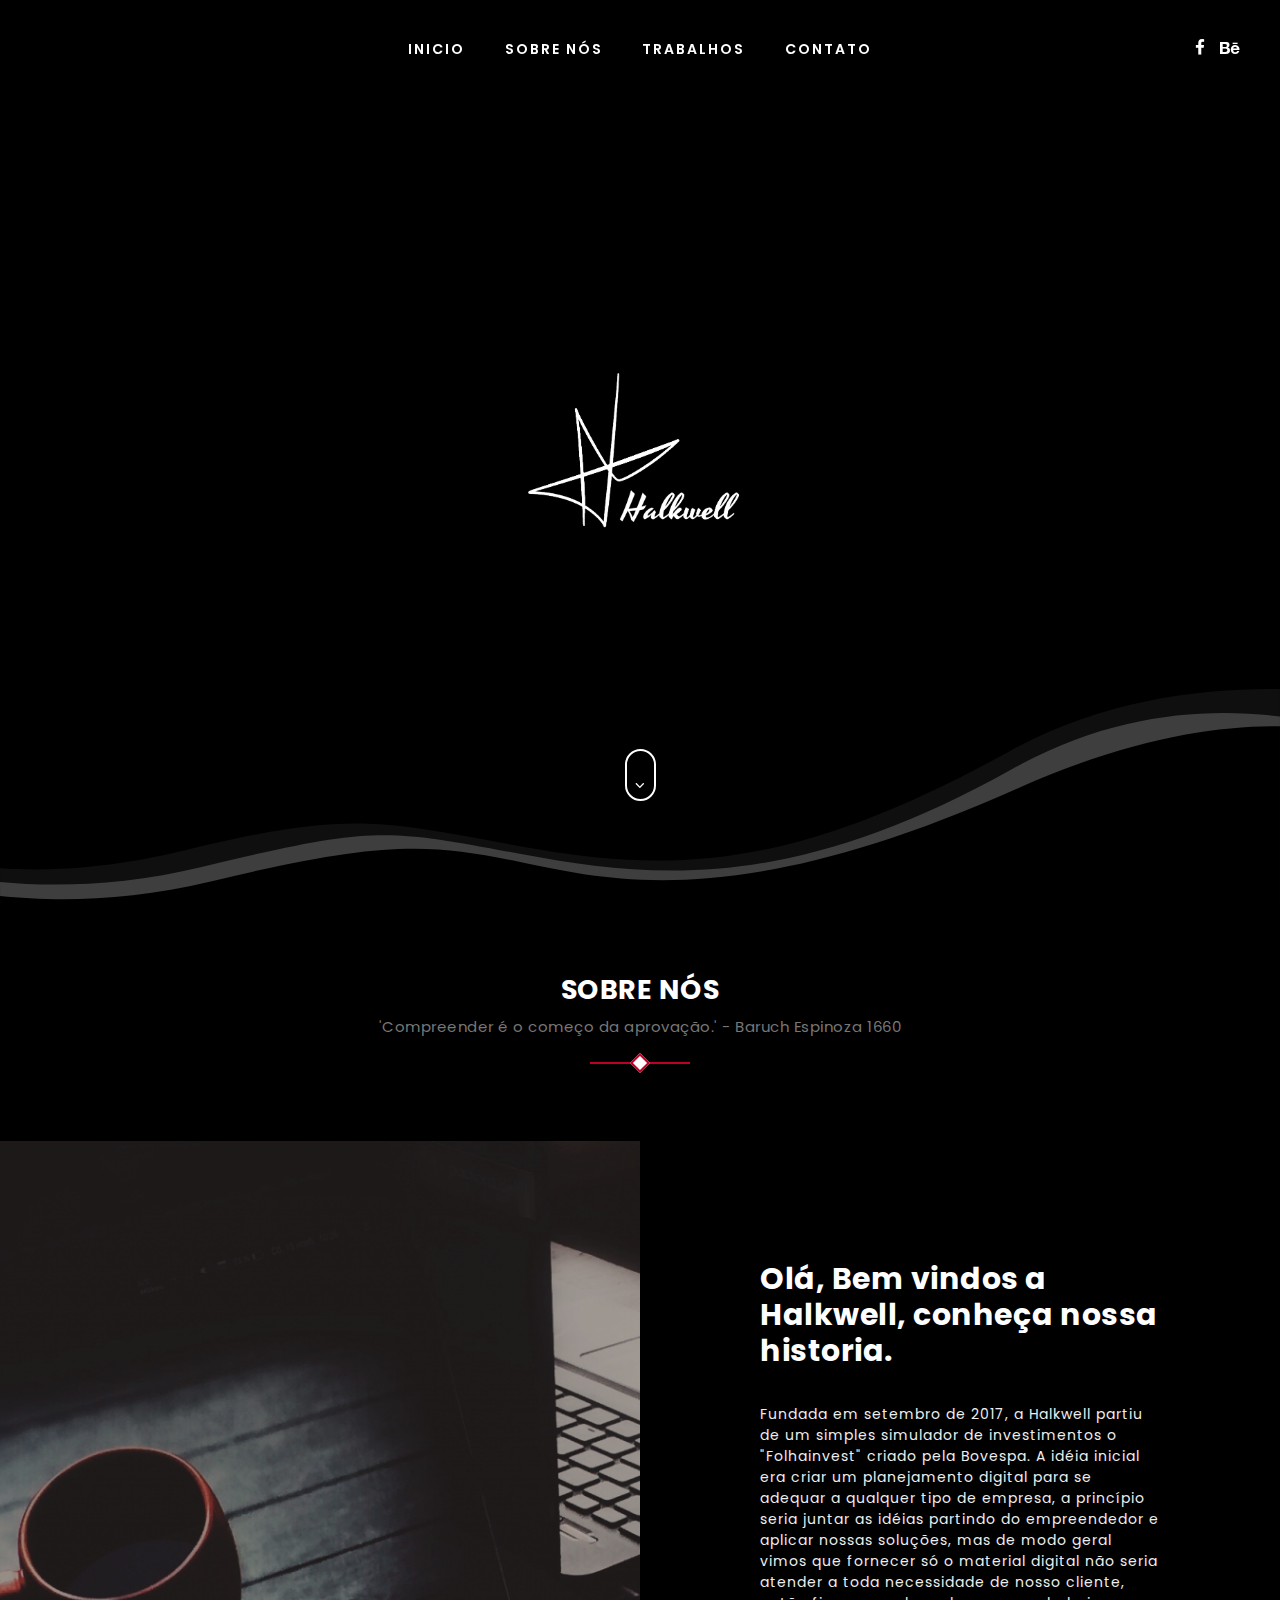
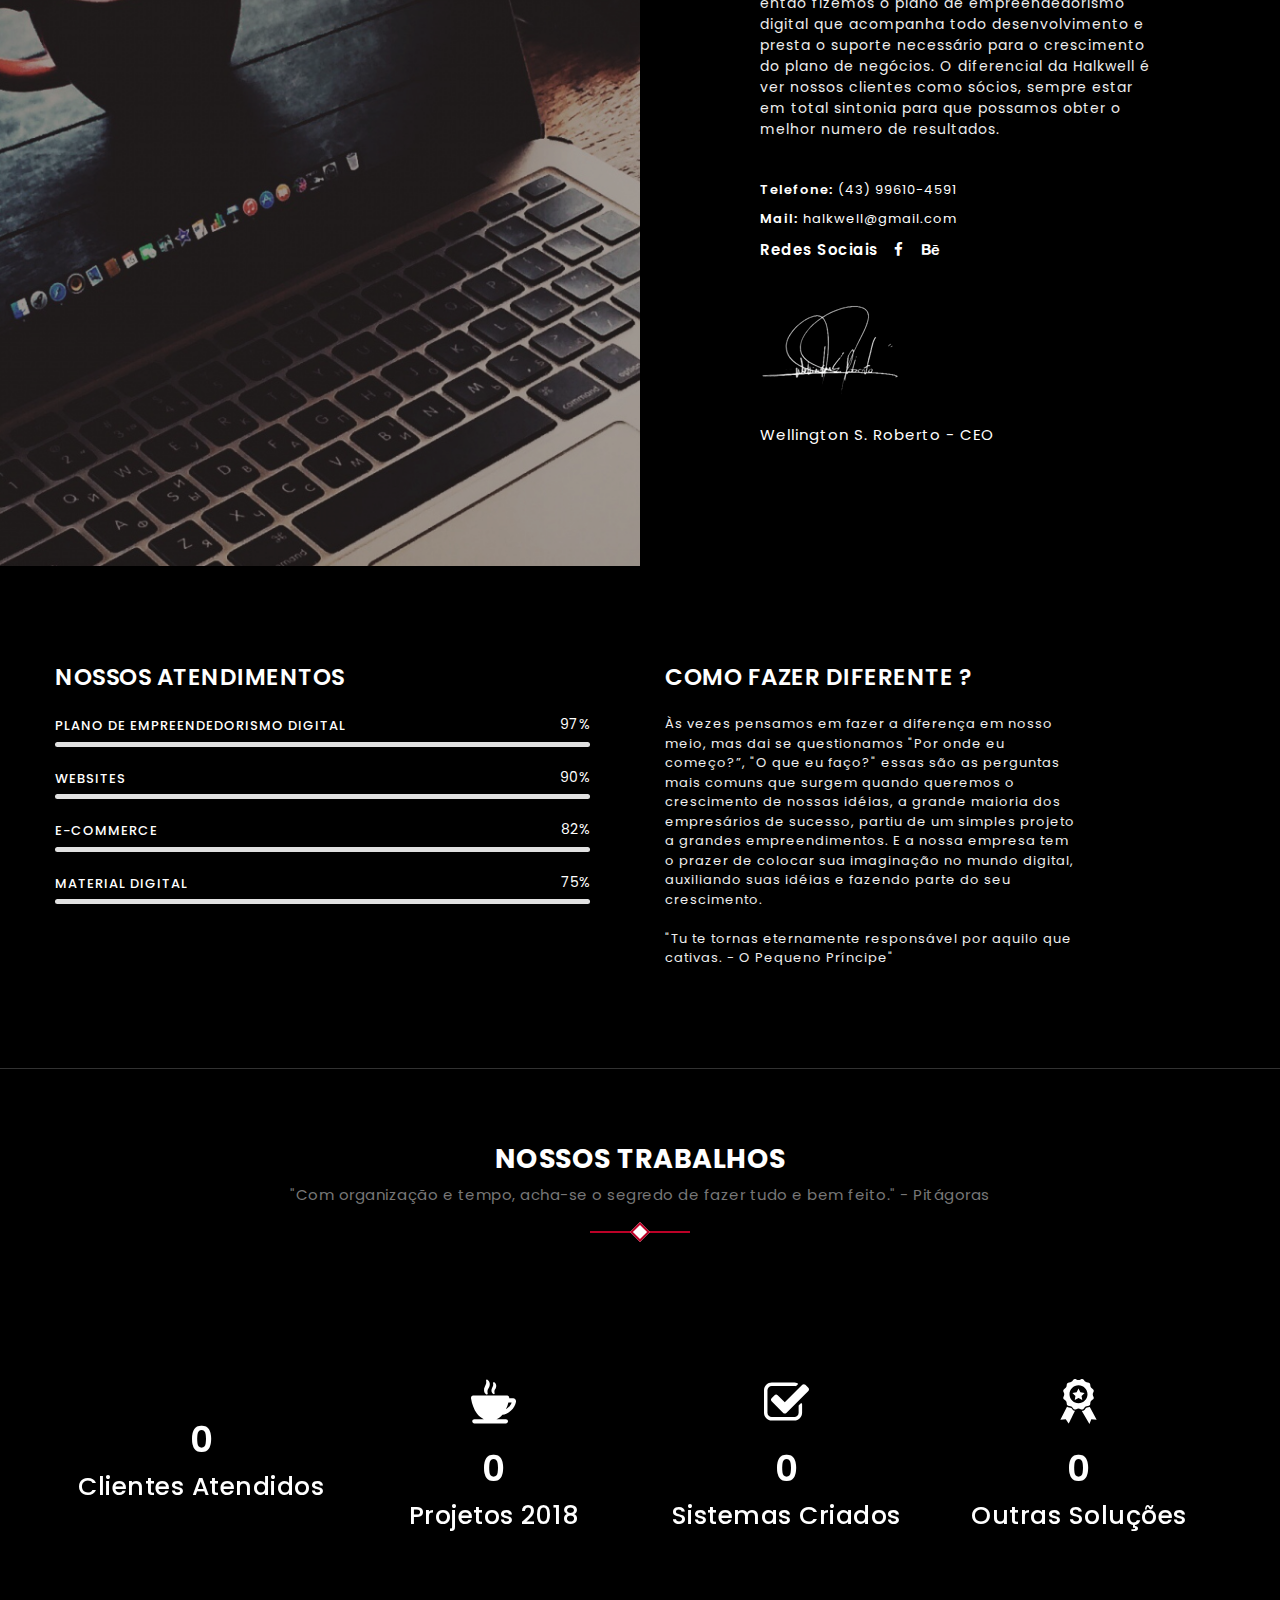
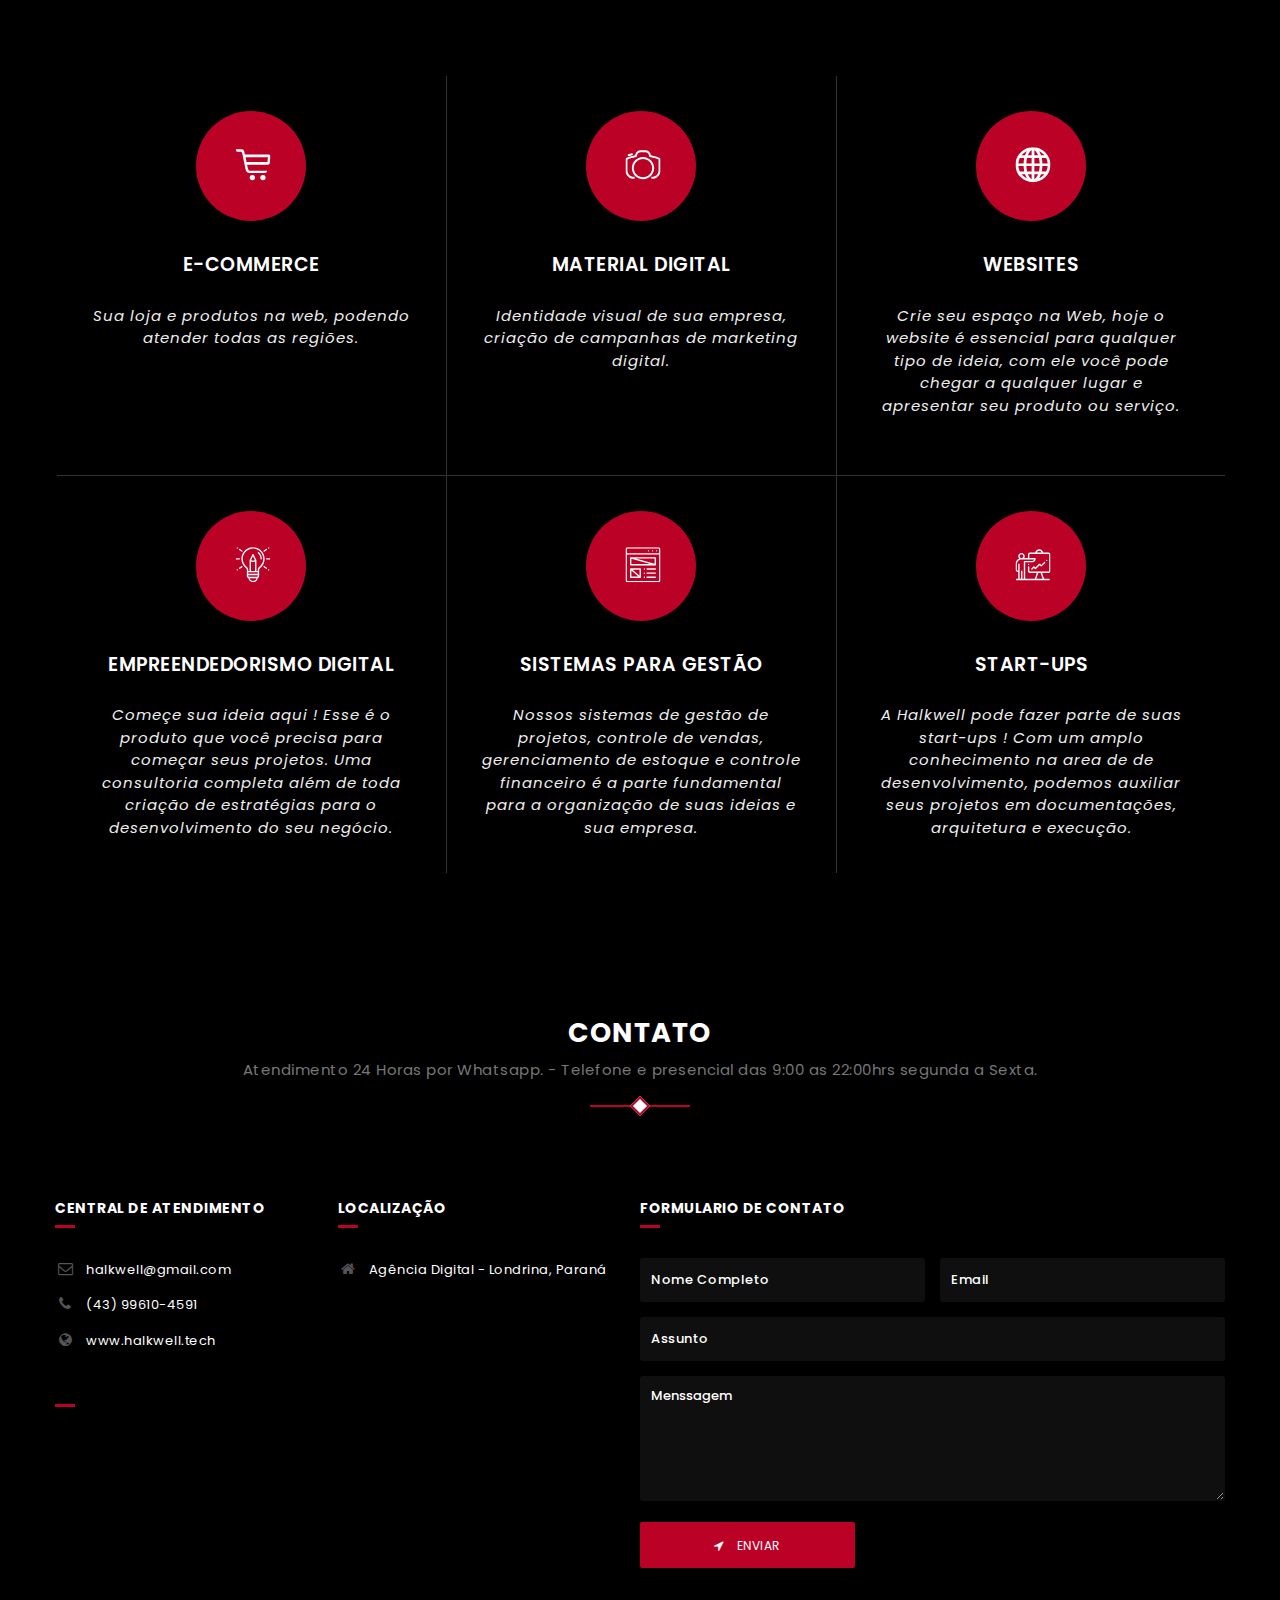
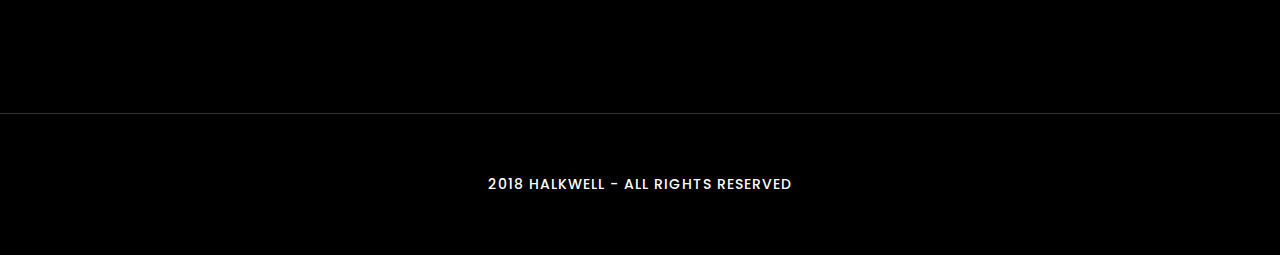
==== commit f125676f: "Add files via upload" ====
--- a/index.html
+++ b/index.html
@@ -31,7 +31,7 @@
 <body>
 
 <!-- WRAPPER ALL -->
-<div class="macro_tm_wrapper_all" data-audio="on">
+<div class="macro_tm_wrapper_all" data-audio="off">
 	
     <!-- HEADER -->
     <header class="macro_tm_header">
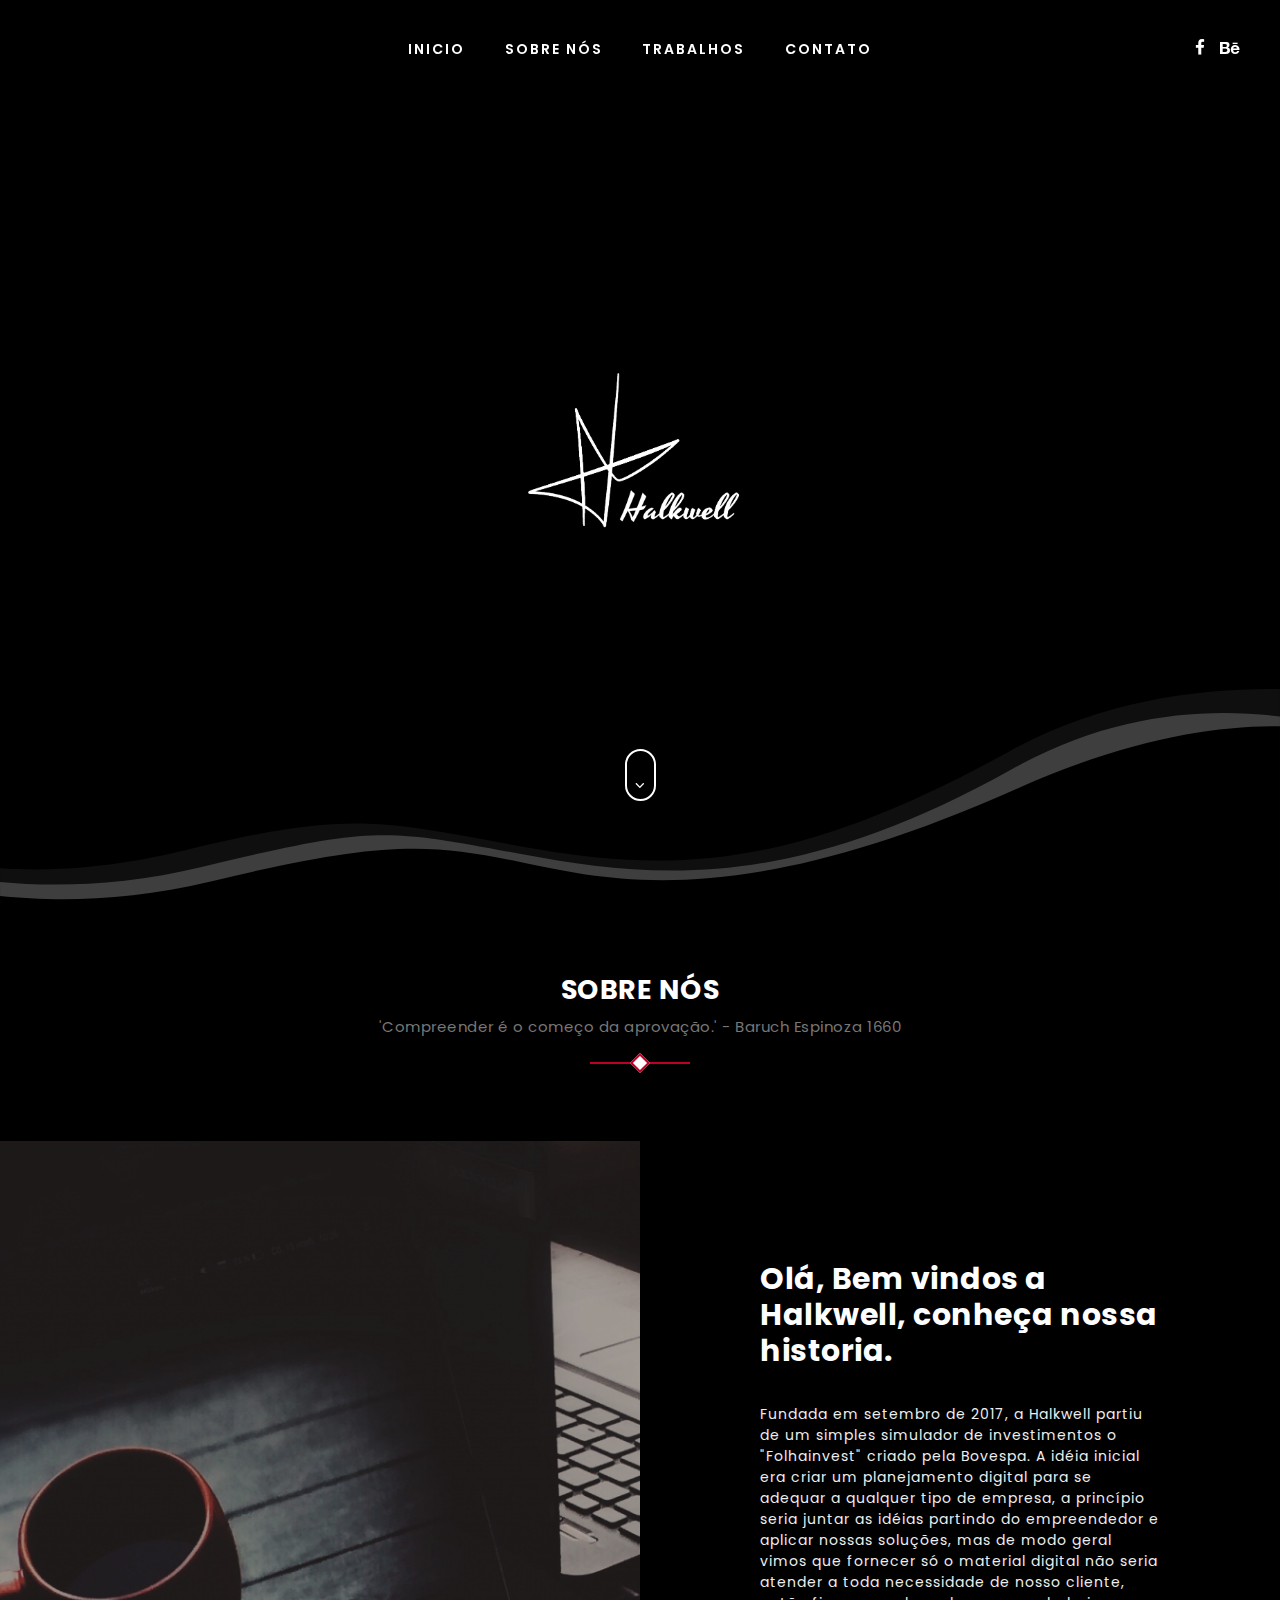
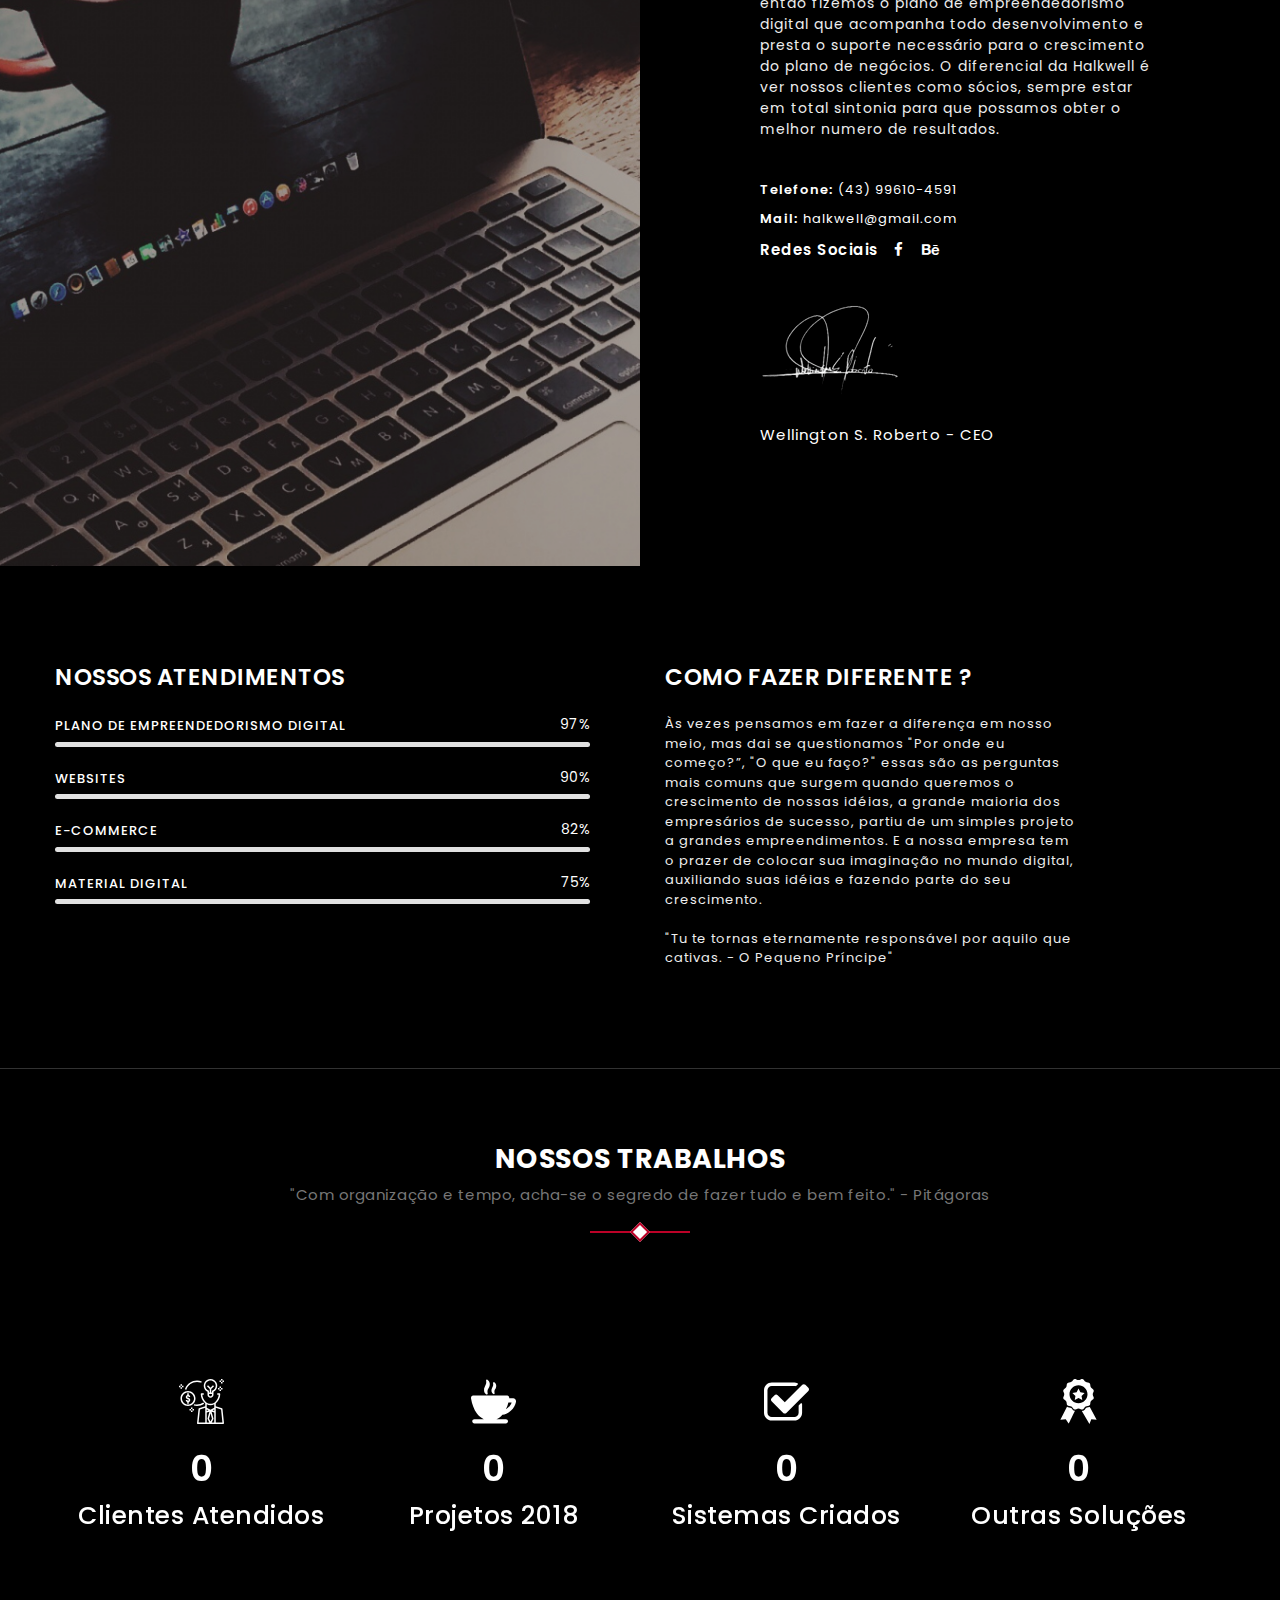
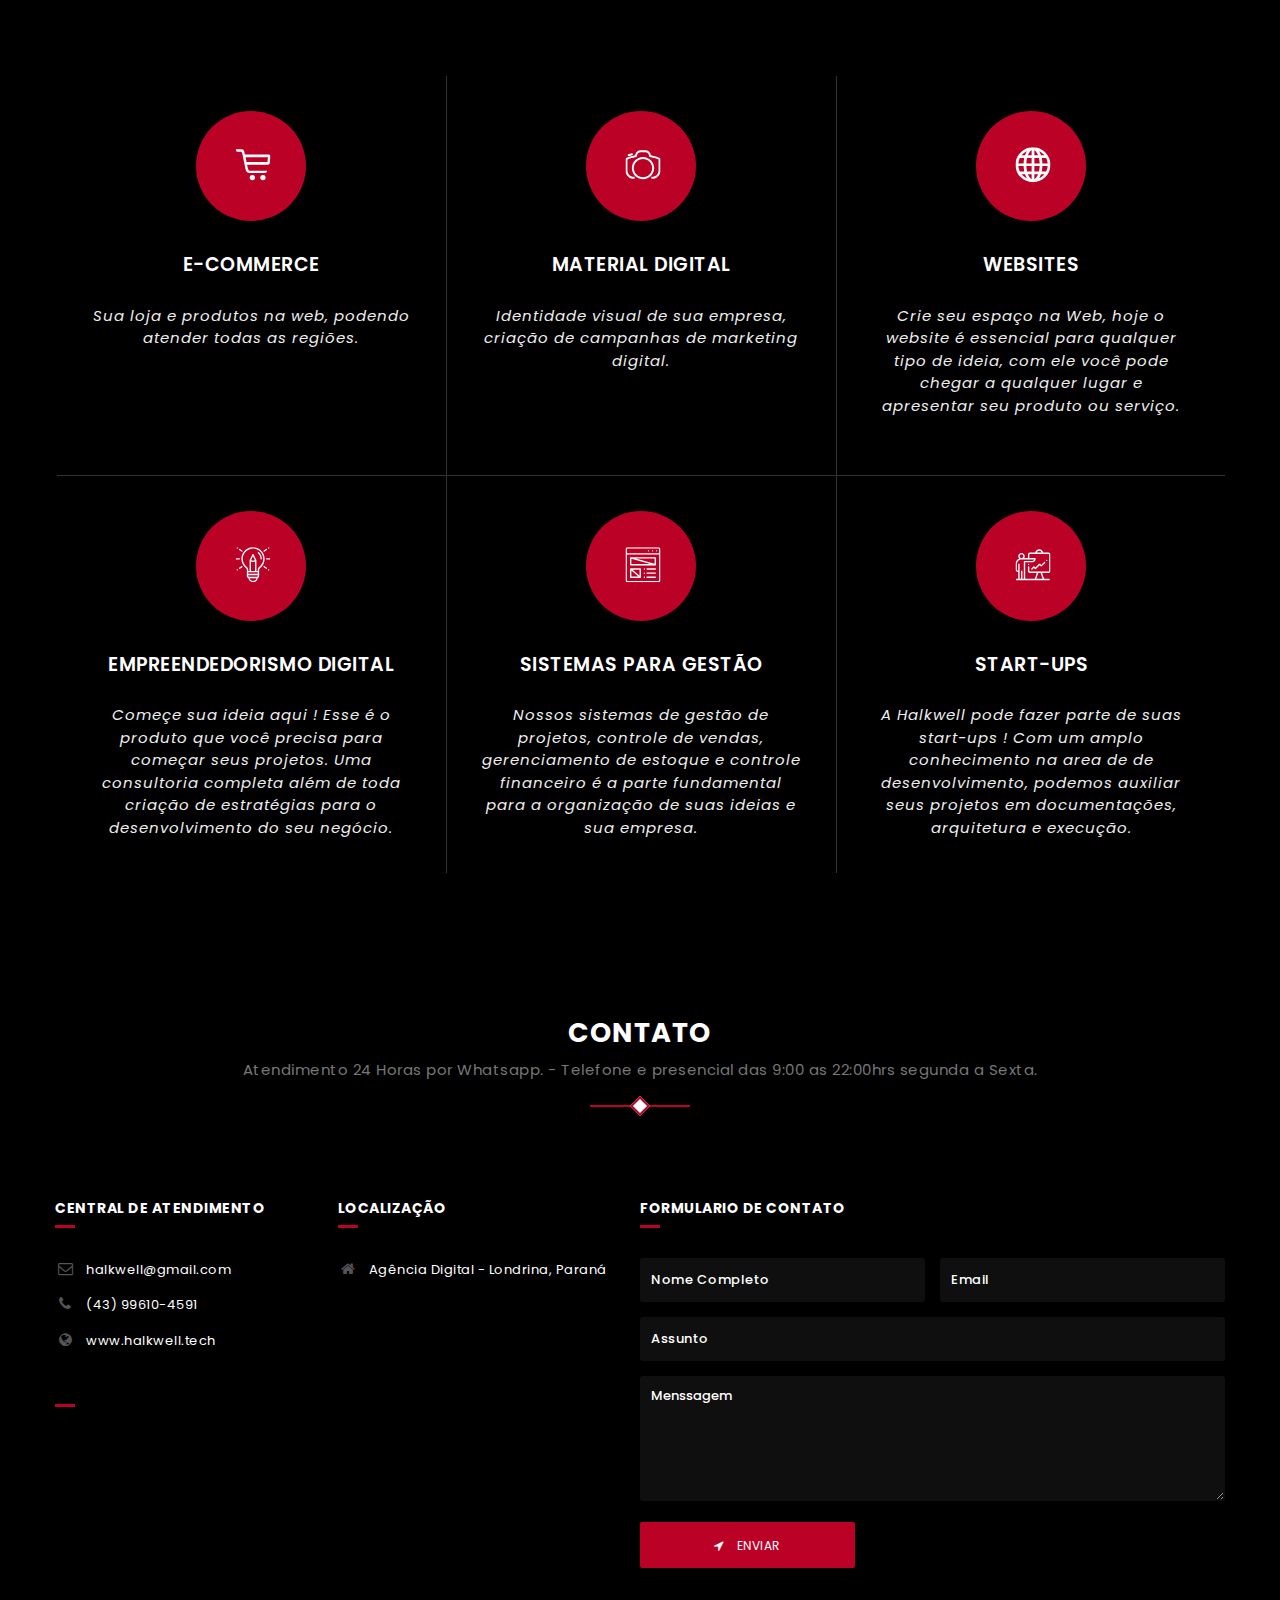
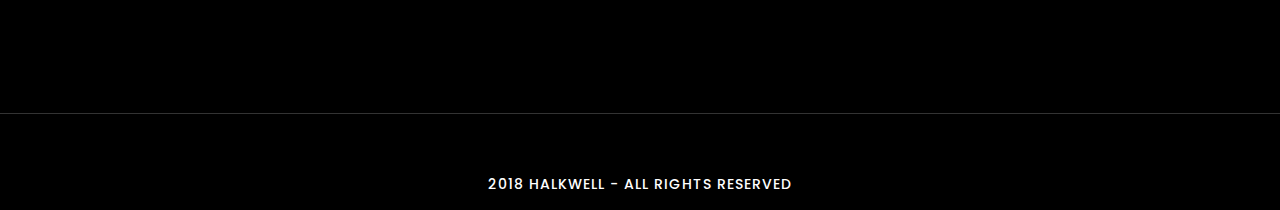
==== commit b045e7af: "Add files via upload" ====
--- a/index.html
+++ b/index.html
@@ -893,35 +893,35 @@
 											<div class="list_in">
 												<a href="#"></a>
 												<a href="#"><div class="overlay"></div></a>
-												<div class="like"><p><img class="svg" src="img/svg/heartt.svg" alt="" /> </p></div>
+												<div class="like"><p><img class="svg" src="" alt="" /> </p></div>
 											</div>
 										</li>
 										<li>
 											<div class="list_in">
 												<a href="#"></a>
 												<a href="#"><div class="overlay"></div></a>
-												<div class="like"><p><img class="svg" src="img/svg/heartt.svg" alt="" /> </p></div>
+												<div class="like"><p><img class="svg" src="" alt="" /> </p></div>
 											</div>
 										</li>
 										<li>
 											<div class="list_in">
 												<a href="#"></a>
 												<a href="#"><div class="overlay"></div></a>
-												<div class="like"><p><img class="svg" src="img/svg/heartt.svg" alt="" /> </p></div>
+												<div class="like"><p><img class="svg" src="" alt="" /> </p></div>
 											</div>
 										</li>
 										<li>
 											<div class="list_in">
 												<a href="#"></a>
 												<a href="#"><div class="overlay"></div></a>
-												<div class="like"><p><img class="svg" src="img/svg/heartt.svg" alt="" /> </p></div>
+												<div class="like"><p><img class="svg" src="" alt="" /> </p></div>
 											</div>
 										</li>
 										<li>
 											<div class="list_in">
 												<a href="#"></a>
 												<a href="#"><div class="overlay"></div></a>
-												<div class="like"><p><img class="svg" src="img/svg/heartt.svg" alt="" /> </p></div>
+												<div class="like"><p><img class="svg" src="" alt="" /> </p></div>
 											</div>
 										</li>
 									</ul>
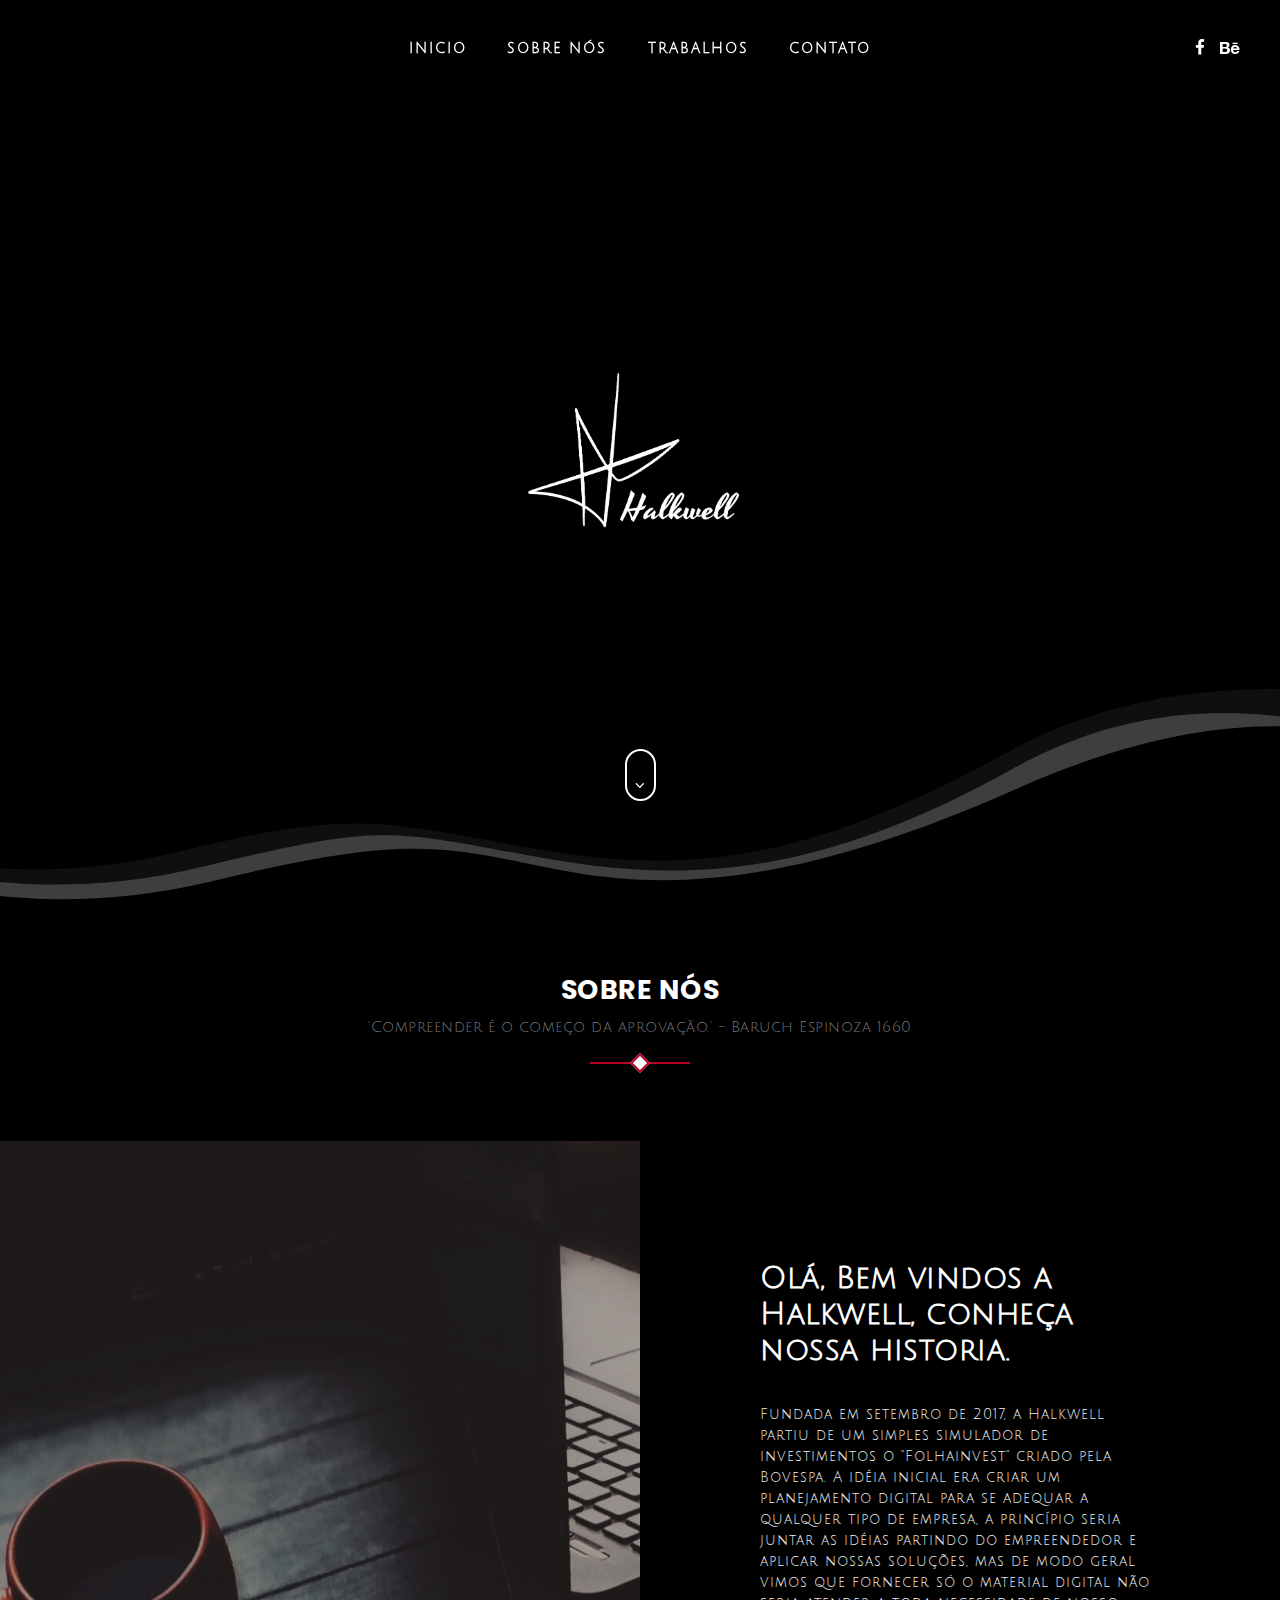
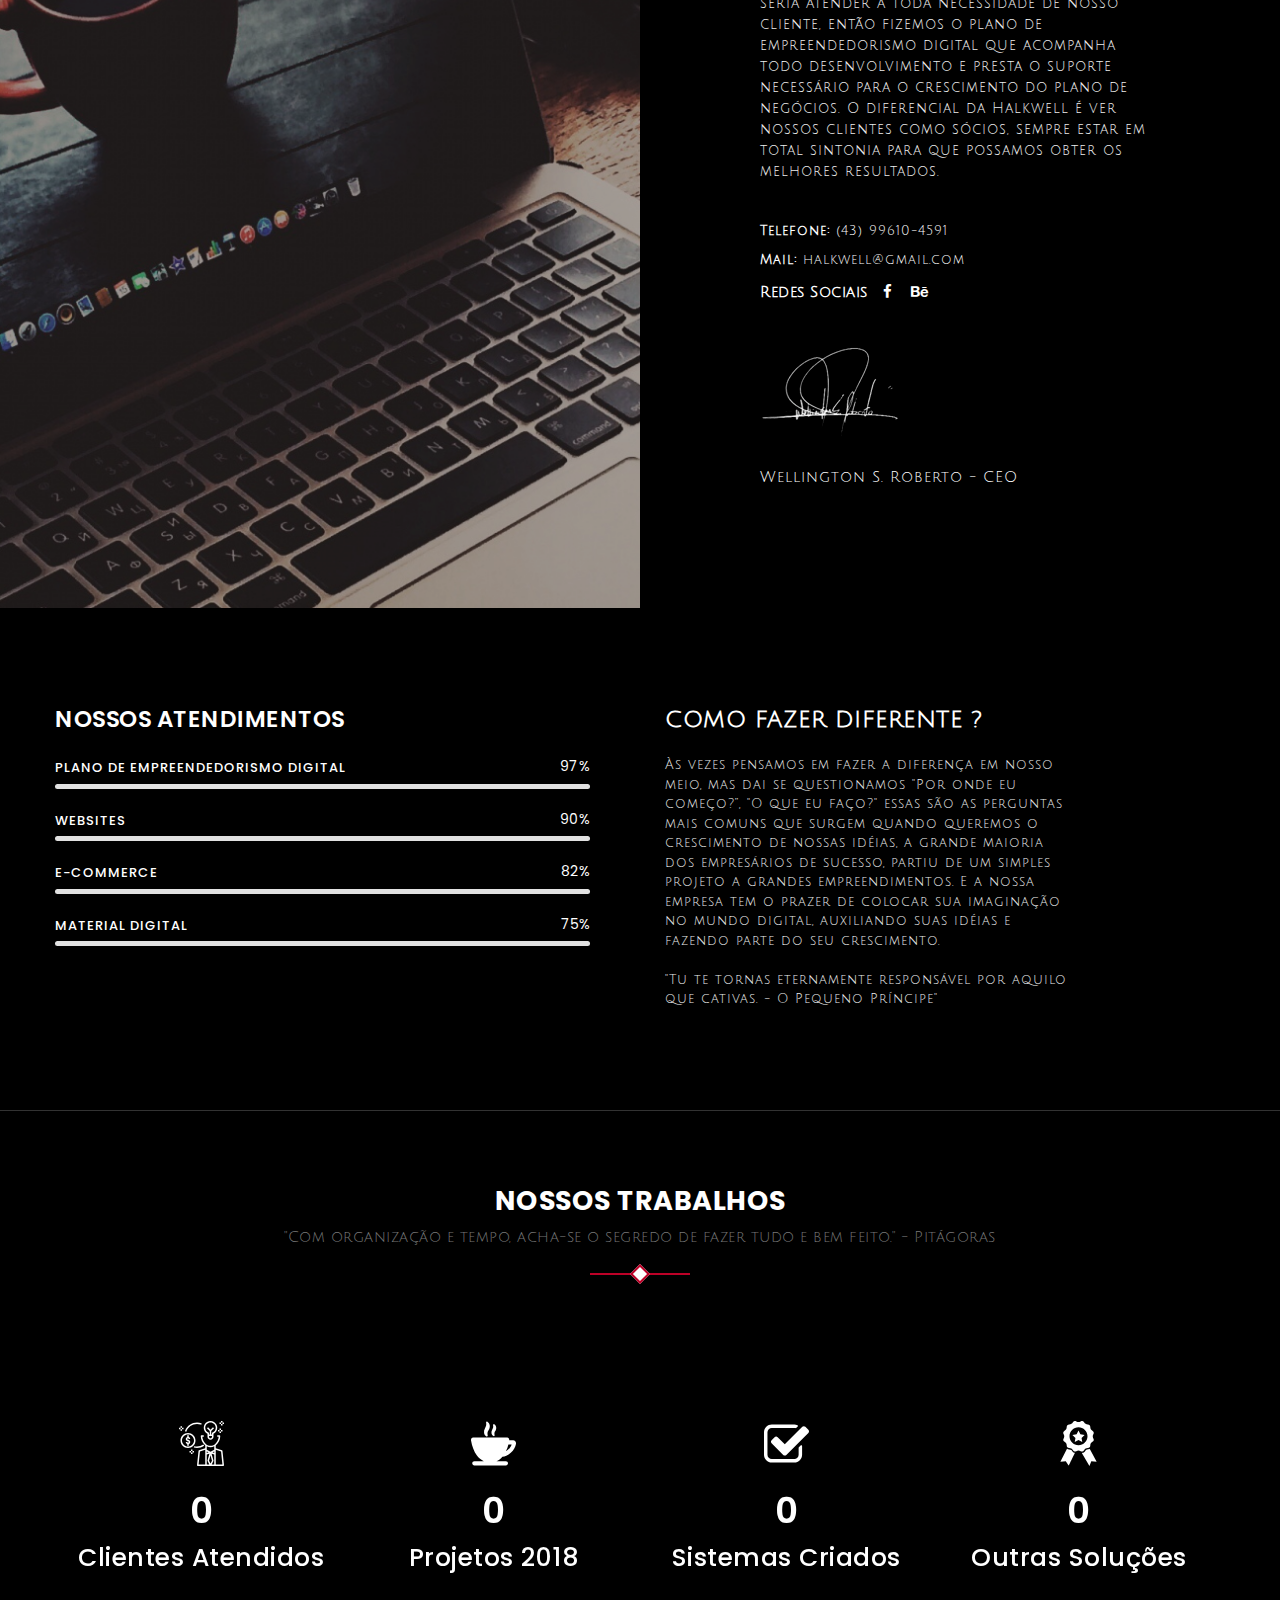
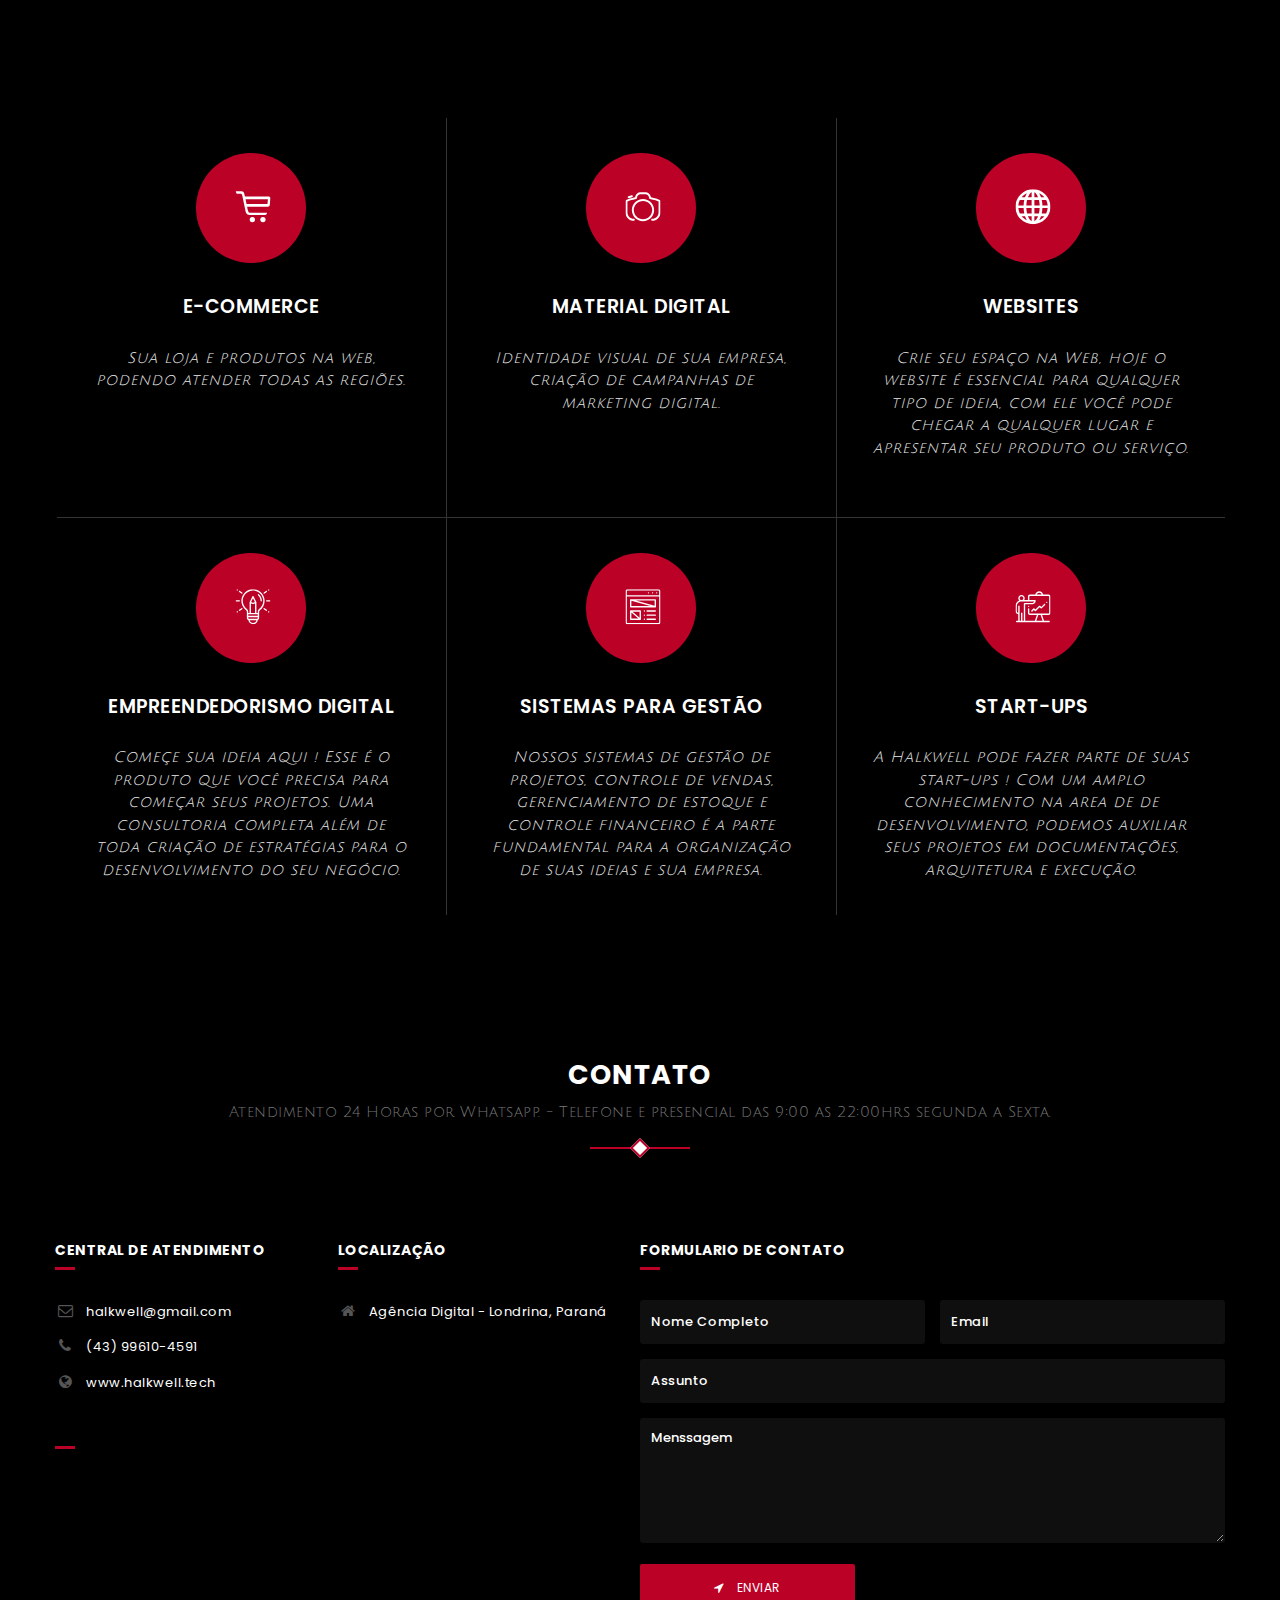
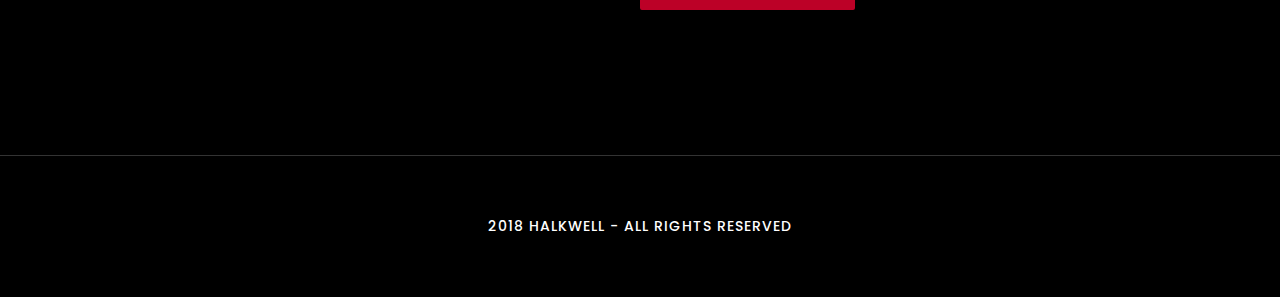
==== commit 019e871b: "Add files via upload" ====
--- a/index.html
+++ b/index.html
@@ -10,7 +10,7 @@
 
 <meta http-equiv="Content-Type" content="text/html; charset=utf-8" />
 
-<meta name="description" content="Name of your web site">
+<meta name="description" content="Soluções em empreendedorismo digital. Desenvolvimento de suprimentos para web e material digital para sua empresa.">
 <meta name="author" content="thememarket">
 
 <meta name="viewport" content="width=device-width, initial-scale=1, maximum-scale=1">
@@ -23,6 +23,7 @@
 <link href="https://fonts.googleapis.com/css?family=Poppins:300,300i,400,400i,500,500i,600,600i,700,700i,800,800i,900,900i" rel="stylesheet">
 <link rel="stylesheet" type="text/css" href="css/plugins.css" />
 <link rel="stylesheet" type="text/css" href="css/style.css" />
+<link href="https://fonts.googleapis.com/css?family=Julius+Sans+One" rel="stylesheet">
 <!--[if lt IE 9]> <script type="text/javascript" src="js/modernizr.custom.js"></script> <![endif]-->
 <!-- /STYLES -->
 
@@ -43,7 +44,7 @@
 				</div>
 				<div class="navigation_list_wrap">
 					<div class="menu">
-						<ul class="anchor_nav">
+						<ul class="anchor_nav" style="font-family: 'Julius Sans One', sans-serif;">
 							<li><a href="#home">Inicio</a></li>
 							<li><a href="#about">Sobre Nós</a></li>
 							<li><a href="#services">Trabalhos</a></li>
@@ -112,7 +113,7 @@
 		<div class="macro_tm_section" id="about">
 			<div class="macro_tm_title_holder">
 				<span class="title_section">Sobre nós</span>
-				<span class="title_definition">'Compreender é o começo da aprovação.' - Baruch Espinoza 1660</span>
+				<span class="title_definition" style="font-family: 'Julius Sans One', sans-serif;">'Compreender é o começo da aprovação.' - Baruch Espinoza 1660</span>
 				<span class="line"></span>
 			</div>
 			<div class="macro_tm_about_me_wrap">
@@ -121,15 +122,15 @@
 				</div>
 				<div class="image_definition">
 					<div class="name_holder">
-						<h3>Olá, Bem vindos a Halkwell, conheça nossa historia.</h3>
-					</div>
-					<div class="description">
-						<p>Fundada em setembro de 2017, a Halkwell partiu de um simples simulador de investimentos o "Folhainvest" criado pela Bovespa. A idéia inicial era criar um planejamento digital para se adequar a qualquer tipo de empresa, a princípio seria juntar as idéias partindo do empreendedor e aplicar nossas soluções, mas de modo geral vimos que fornecer só o material digital não seria atender a toda necessidade de nosso cliente, então fizemos o plano de empreendedorismo digital que acompanha todo desenvolvimento e presta o suporte necessário para o crescimento do plano de negócios. O diferencial da Halkwell é ver nossos clientes como sócios, sempre estar em total sintonia para que possamos obter o melhor numero de resultados.</p>
+						<h3 style="font-family: 'Julius Sans One', sans-serif;">Olá, Bem vindos a Halkwell, conheça nossa historia.</h3>
+					</div>
+					<div class="description" style="font-family: 'Julius Sans One', sans-serif;">
+						<p>Fundada em setembro de 2017, a Halkwell partiu de um simples simulador de investimentos o "Folhainvest" criado pela Bovespa. A idéia inicial era criar um planejamento digital para se adequar a qualquer tipo de empresa, a princípio seria juntar as idéias partindo do empreendedor e aplicar nossas soluções, mas de modo geral vimos que fornecer só o material digital não seria atender a toda necessidade de nosso cliente, então fizemos o plano de empreendedorismo digital que acompanha todo desenvolvimento e presta o suporte necessário para o crescimento do plano de negócios. O diferencial da Halkwell é ver nossos clientes como sócios, sempre estar em total sintonia para que possamos obter os melhores resultados.</p>
 					</div>
 					<div class="contact_author">
-						<p class="phone"><label>Telefone:</label><span>(43) 99610-4591</span></p>
-						<p class="mail"><label>Mail:</label><a href="#">halkwell@gmail.com</a></p>
-						<label class="social">Redes Sociais</label>
+						<p class="phone" style="font-family: 'Julius Sans One', sans-serif;"><label>Telefone:</label><span>(43) 99610-4591</span></p>
+						<p class="mail" style="font-family: 'Julius Sans One', sans-serif;"><label>Mail:</label><a href="#">halkwell@gmail.com</a></p>
+						<label class="social" style="font-family: 'Julius Sans One', sans-serif;">Redes Sociais</label>
 						<ul>
 							<li><a href="#"><i class="xcon-facebook"></i></a></li>
 							<li><a href="#"><i class="xcon-behance"></i></a></li>
@@ -141,7 +142,7 @@
 						<br>
 						<br>
 						</div>
-						<p class="social" style="color: #fff; width: 100%;">Wellington S. Roberto - CEO</p>
+						<p class="social" style="color: #fff; width: 100%; font-family: 'Julius Sans One', sans-serif;" >Wellington S. Roberto - CEO</p>
 					
 				</div>
 			</div>
@@ -177,9 +178,9 @@
 						</div>
 						<div class="right">
 							<div class="title_in">
-								<h3>Como fazer diferente ?</h3>
+								<h3 style="font-family: 'Julius Sans One', sans-serif;">Como fazer diferente ?</h3>
 							</div>
-							<p>Às vezes pensamos em fazer a diferença em nosso meio, mas dai se questionamos "Por onde eu começo?”, "O que eu faço?" essas são as perguntas mais comuns que surgem quando queremos o crescimento de nossas idéias, a grande maioria dos empresários de sucesso, partiu de um simples projeto a grandes empreendimentos. E a nossa empresa tem o prazer de colocar sua imaginação no mundo digital, auxiliando suas idéias e fazendo parte do seu crescimento.<br><br>"Tu te tornas eternamente responsável por aquilo que cativas. - O Pequeno Príncipe" <br /></p>
+							<p style="font-family: 'Julius Sans One', sans-serif;">Às vezes pensamos em fazer a diferença em nosso meio, mas dai se questionamos "Por onde eu começo?”, "O que eu faço?" essas são as perguntas mais comuns que surgem quando queremos o crescimento de nossas idéias, a grande maioria dos empresários de sucesso, partiu de um simples projeto a grandes empreendimentos. E a nossa empresa tem o prazer de colocar sua imaginação no mundo digital, auxiliando suas idéias e fazendo parte do seu crescimento.<br><br>"Tu te tornas eternamente responsável por aquilo que cativas. - O Pequeno Príncipe" <br /></p>
 						</div>
 					</div>
 				</div>
@@ -192,7 +193,7 @@
 		<div class="macro_tm_section" id="services">
 			<div class="macro_tm_title_holder services">
 				<span class="title_section">Nossos Trabalhos</span>
-				<span class="title_definition">"Com organização e tempo, acha-se o segredo de fazer tudo e bem feito." - Pitágoras</span>
+				<span class="title_definition" style="font-family: 'Julius Sans One', sans-serif;">"Com organização e tempo, acha-se o segredo de fazer tudo e bem feito." - Pitágoras</span>
 				<span class="line"></span>
 			</div>
 			<div class="macro_tm_counter_wrapper_all">
@@ -246,7 +247,7 @@
 										</div>
 									</div>
 									<span class="box_title">E-Commerce</span>
-									<p>Sua loja e produtos na web, podendo atender todas as regiões.</p>
+									<p style="font-family: 'Julius Sans One', sans-serif;">Sua loja e produtos na web, podendo atender todas as regiões.</p>
 								</div>
 							</li>
 							<li class="macro_tm_minibox">
@@ -257,7 +258,7 @@
 										</div>
 									</div>
 									<span class="box_title">Material Digital</span>
-									<p>Identidade visual de sua empresa, criação de campanhas de marketing digital.</p>
+									<p style="font-family: 'Julius Sans One', sans-serif;">Identidade visual de sua empresa, criação de campanhas de marketing digital.</p>
 								</div>
 							</li>
 							<li class="macro_tm_minibox">
@@ -268,7 +269,7 @@
 										</div>
 									</div>
 									<span class="box_title">Websites</span>
-									<p>Crie seu espaço na Web, hoje o website é essencial para qualquer tipo de ideia, com ele você pode chegar a qualquer lugar e apresentar seu produto ou serviço.</p>
+									<p style="font-family: 'Julius Sans One', sans-serif;">Crie seu espaço na Web, hoje o website é essencial para qualquer tipo de ideia, com ele você pode chegar a qualquer lugar e apresentar seu produto ou serviço.</p>
 								</div>
 							</li>
 							<li class="macro_tm_minibox">
@@ -279,7 +280,7 @@
 										</div>
 									</div>
 									<span class="box_title">Empreendedorismo Digital</span>
-									<p>Começe sua ideia aqui ! Esse é o produto que você precisa para começar seus projetos. Uma consultoria completa além de toda criação de estratégias para o desenvolvimento do seu negócio.</p>
+									<p style="font-family: 'Julius Sans One', sans-serif;">Começe sua ideia aqui ! Esse é o produto que você precisa para começar seus projetos. Uma consultoria completa além de toda criação de estratégias para o desenvolvimento do seu negócio.</p>
 								</div>
 							</li>
 							<li class="macro_tm_minibox">
@@ -290,7 +291,7 @@
 										</div>
 									</div>
 									<span class="box_title">Sistemas para Gestão</span>
-									<p>Nossos sistemas de gestão de projetos, controle de vendas, gerenciamento de estoque e controle financeiro é a parte fundamental para a organização de suas ideias e sua empresa.</p>
+									<p style="font-family: 'Julius Sans One', sans-serif;">Nossos sistemas de gestão de projetos, controle de vendas, gerenciamento de estoque e controle financeiro é a parte fundamental para a organização de suas ideias e sua empresa.</p>
 								</div>
 							</li>
 							<li class="macro_tm_minibox">
@@ -301,7 +302,7 @@
 										</div>
 									</div>
 									<span class="box_title">Start-ups</span>
-									<p>A Halkwell pode fazer parte de suas start-ups ! Com um amplo conhecimento na area de de desenvolvimento, podemos auxiliar seus projetos em documentações, arquitetura e execução.</p>
+									<p style="font-family: 'Julius Sans One', sans-serif;">A Halkwell pode fazer parte de suas start-ups ! Com um amplo conhecimento na area de de desenvolvimento, podemos auxiliar seus projetos em documentações, arquitetura e execução.</p>
 								</div>
 							</li>
 						</ul>
@@ -861,7 +862,7 @@
 			<div class="macro_tm_contact_wrap">
 				<div class="macro_tm_title_holder contact">
 					<span class="title_section">Contato</span>
-					<span class="title_definition">Atendimento 24 Horas por Whatsapp. - Telefone e presencial das 9:00 as 22:00hrs segunda a Sexta.</span>
+					<span class="title_definition" style="font-family: 'Julius Sans One', sans-serif;">Atendimento 24 Horas por Whatsapp. - Telefone e presencial das 9:00 as 22:00hrs segunda a Sexta.</span>
 					<span class="line"></span>
 				</div>
 				<div class="container">
